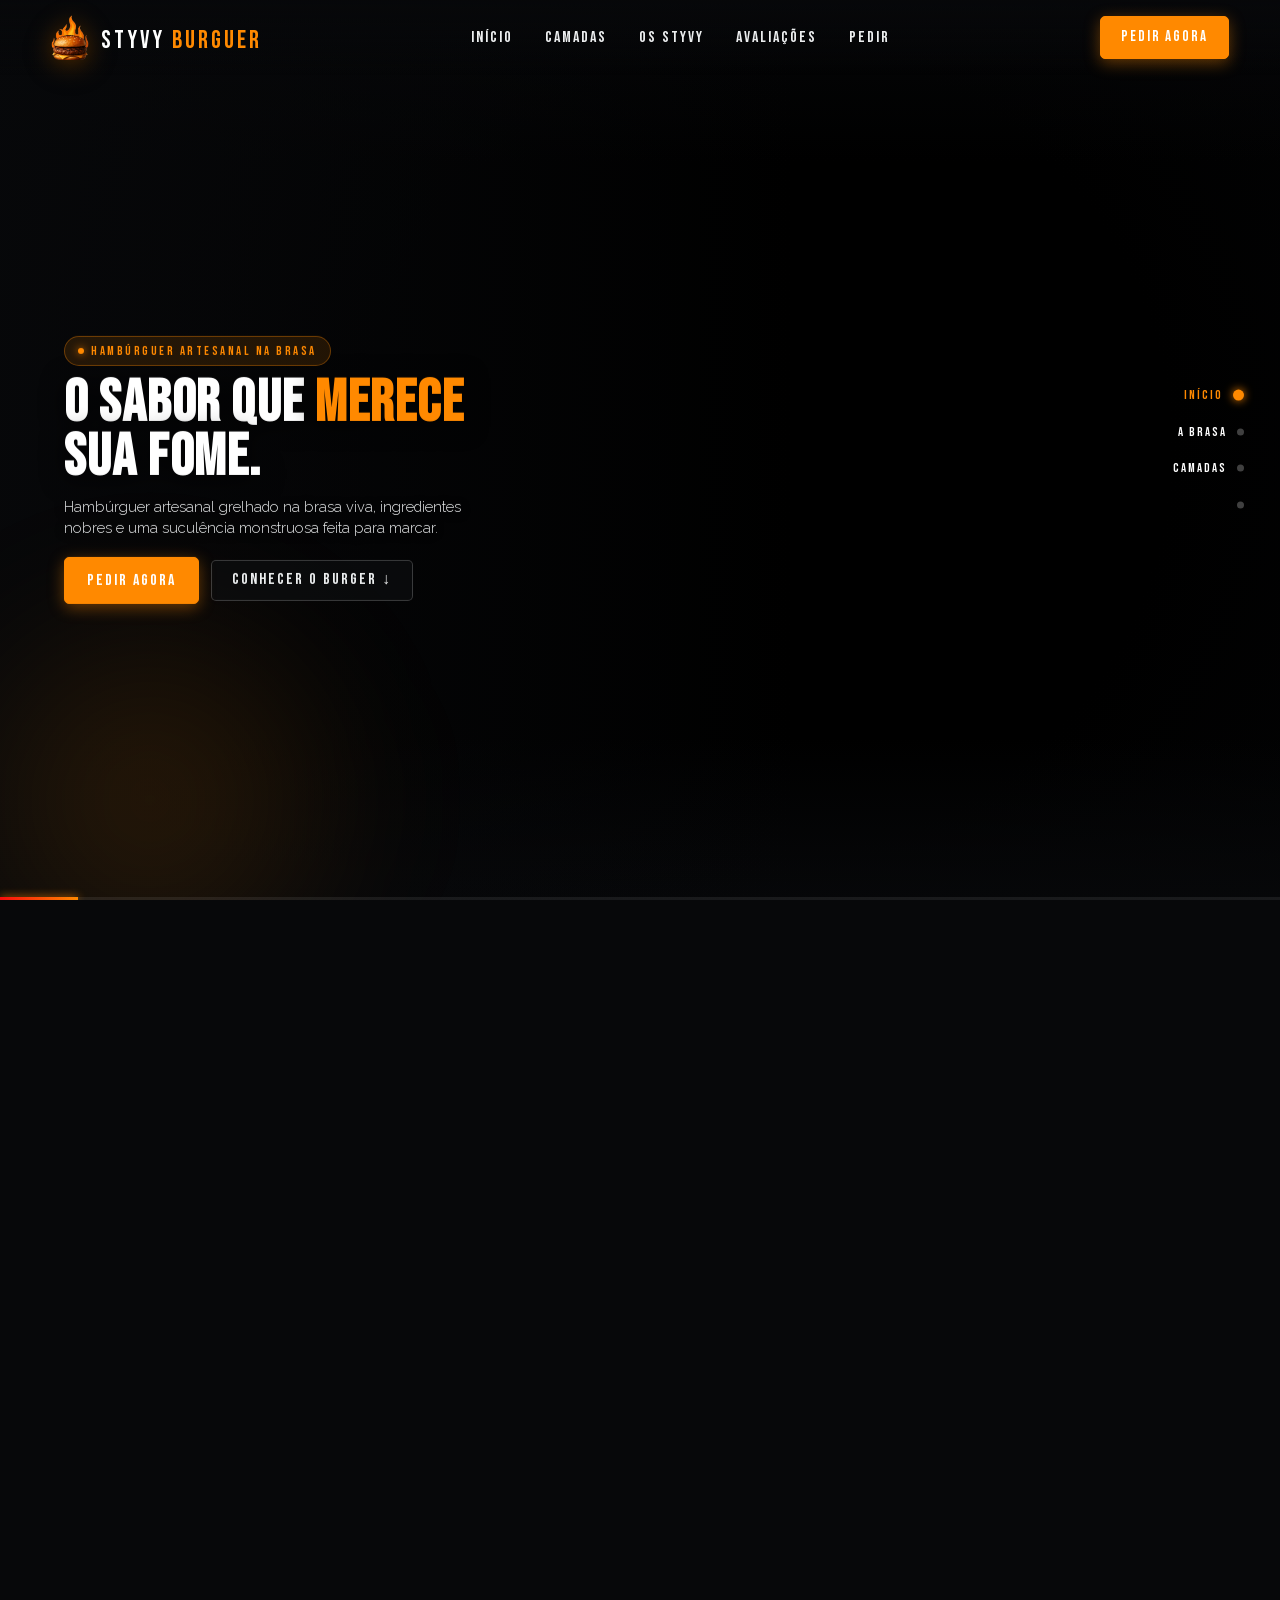
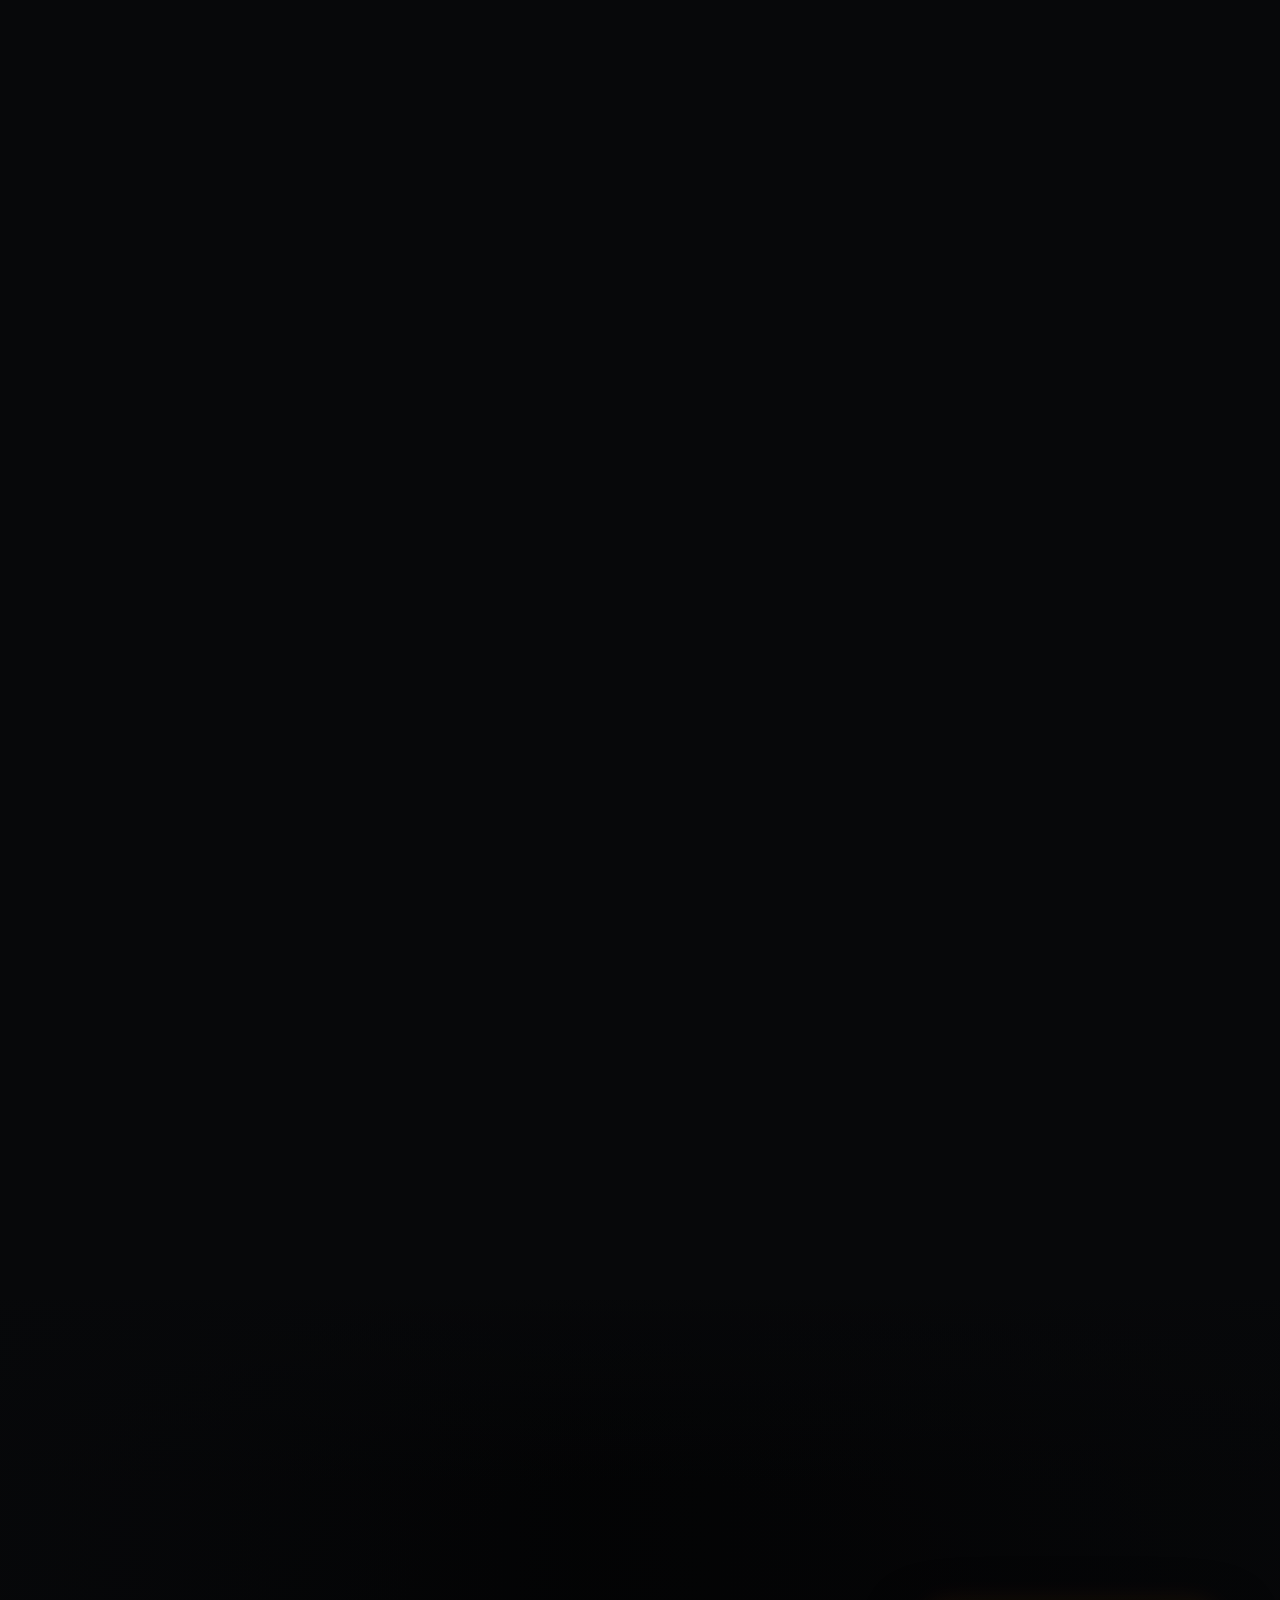
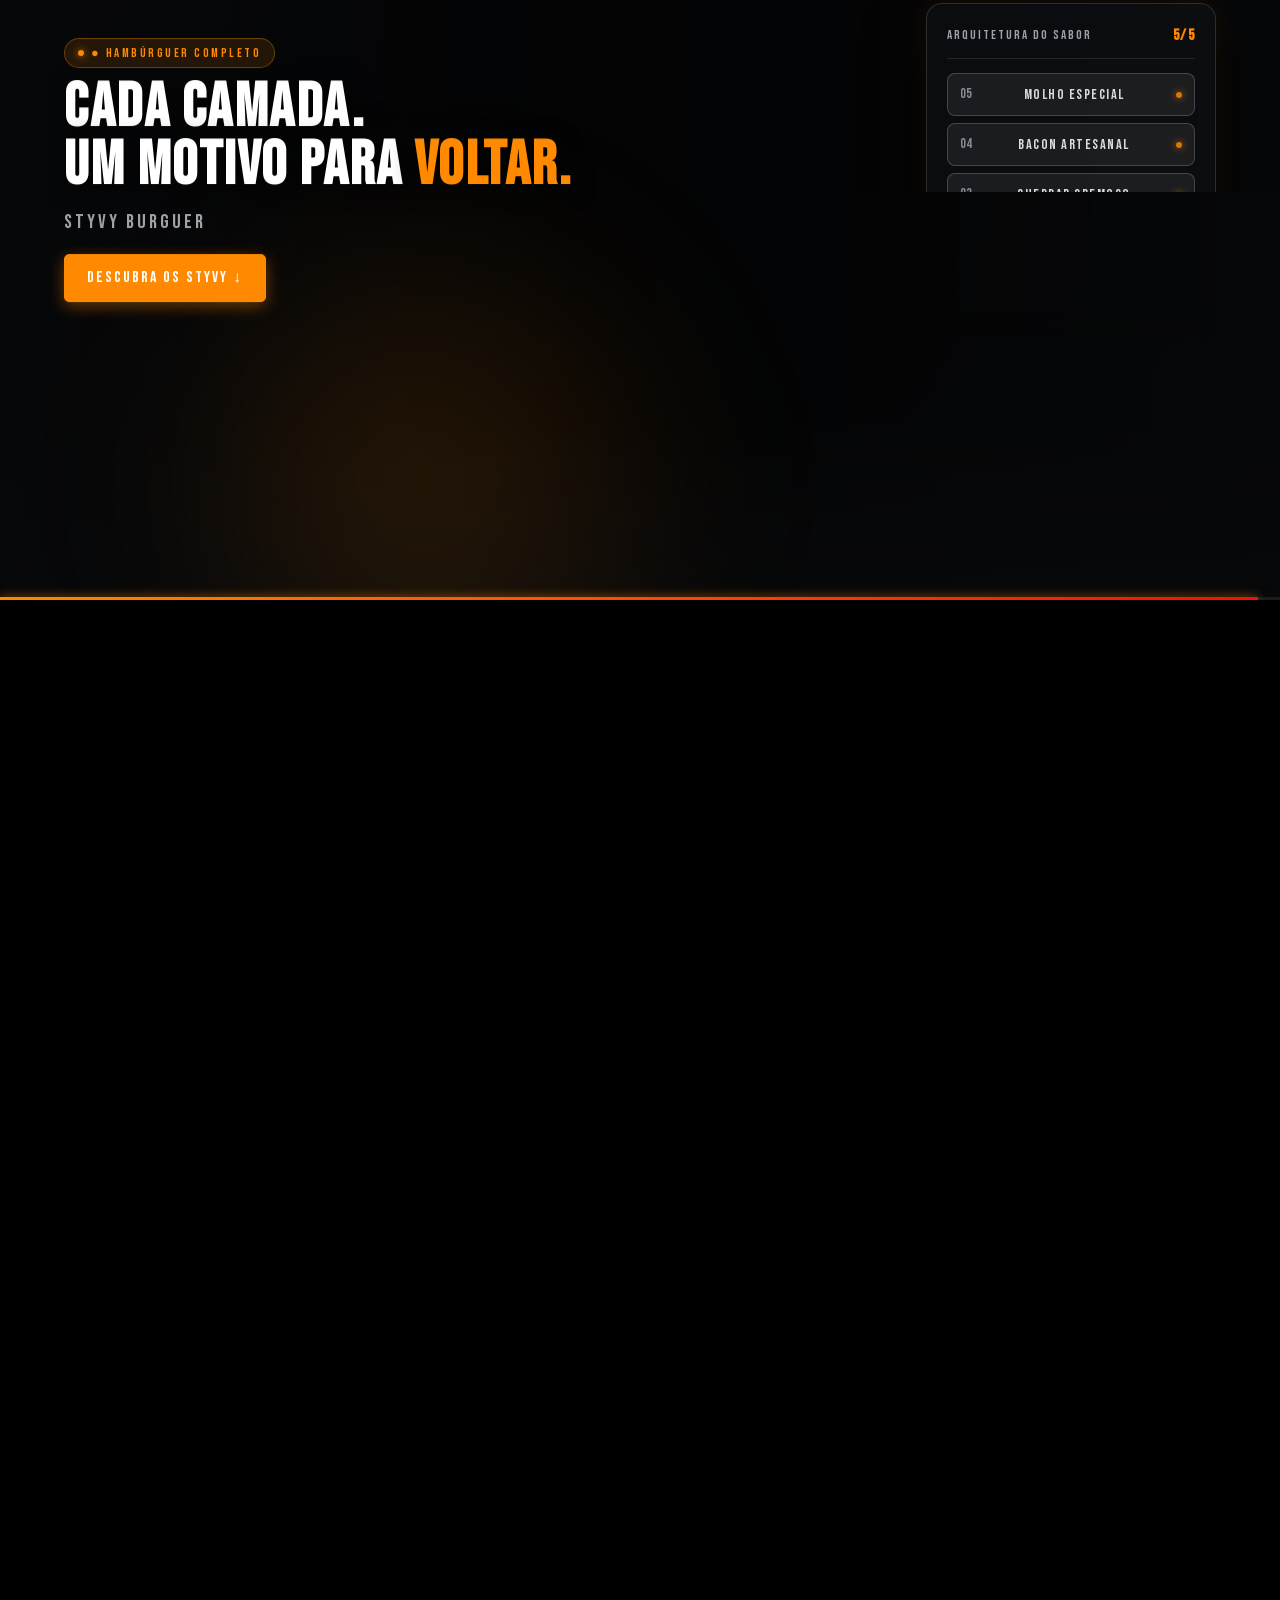
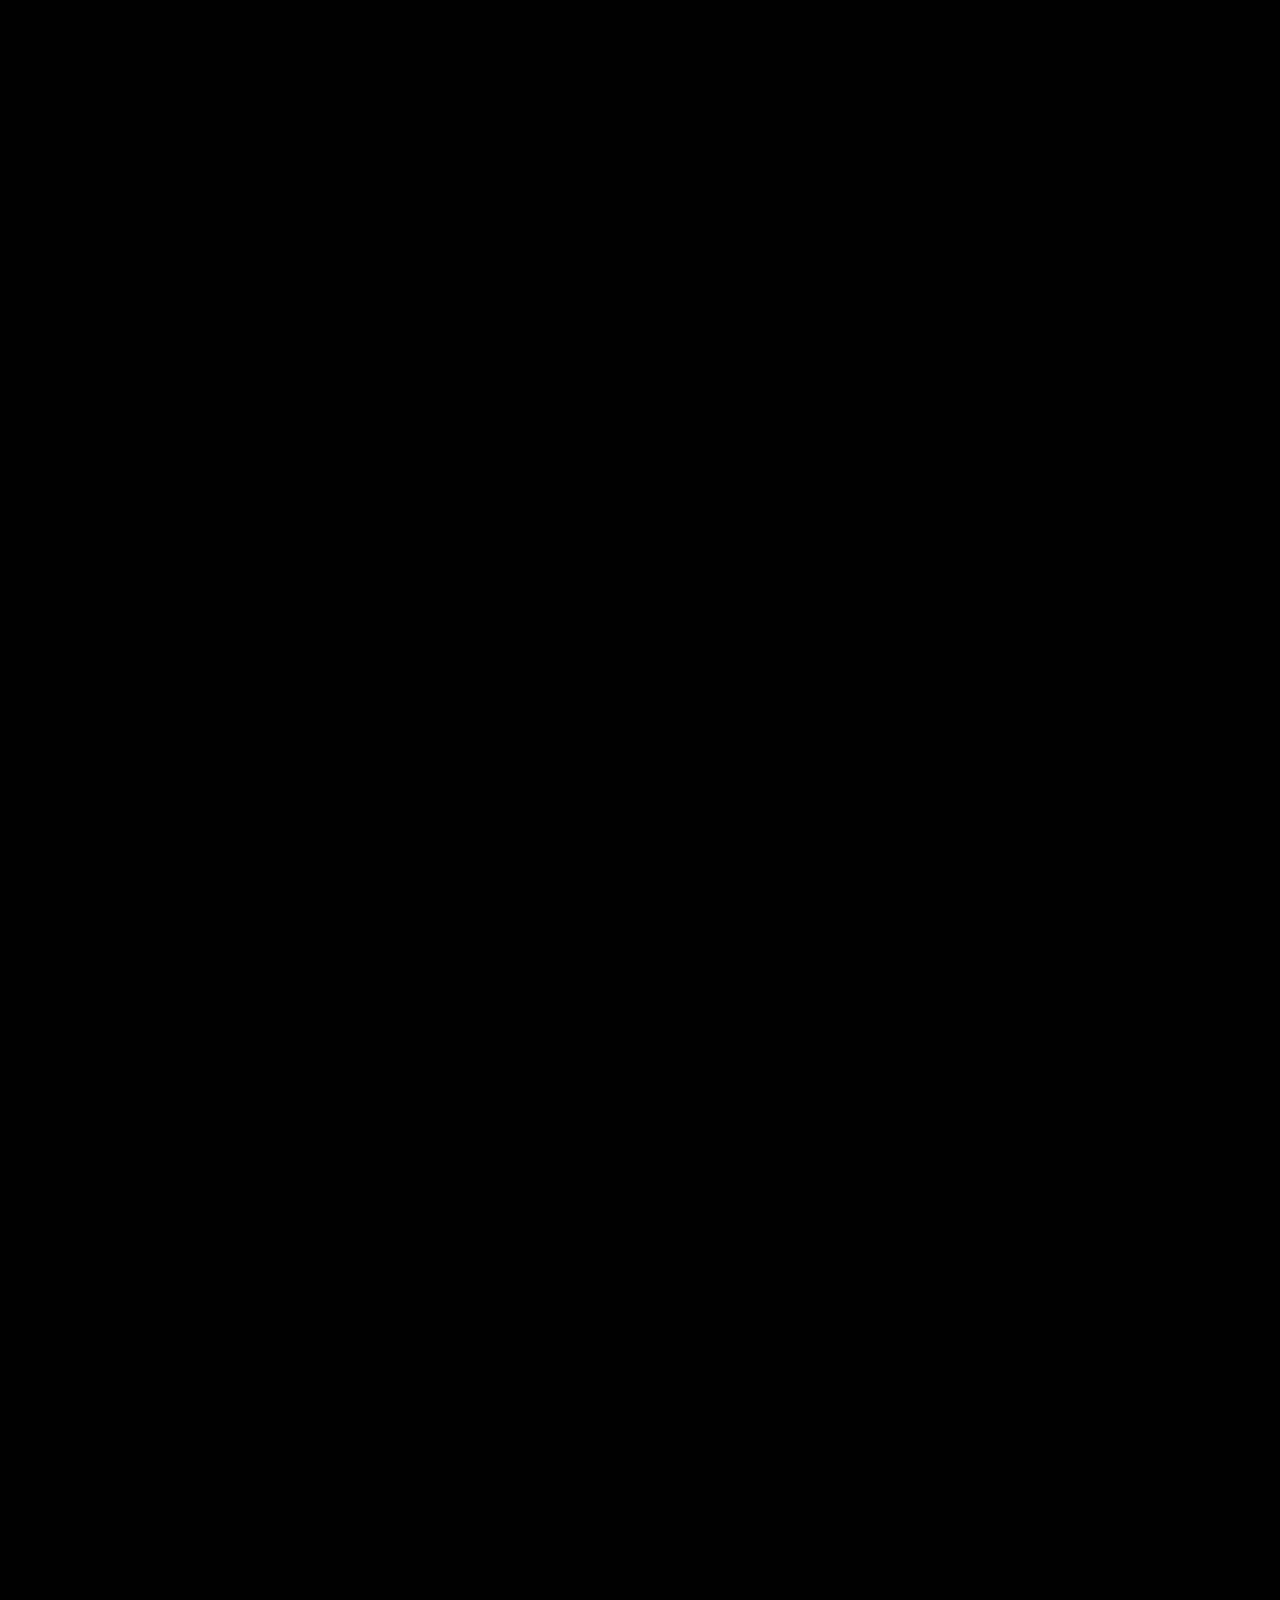
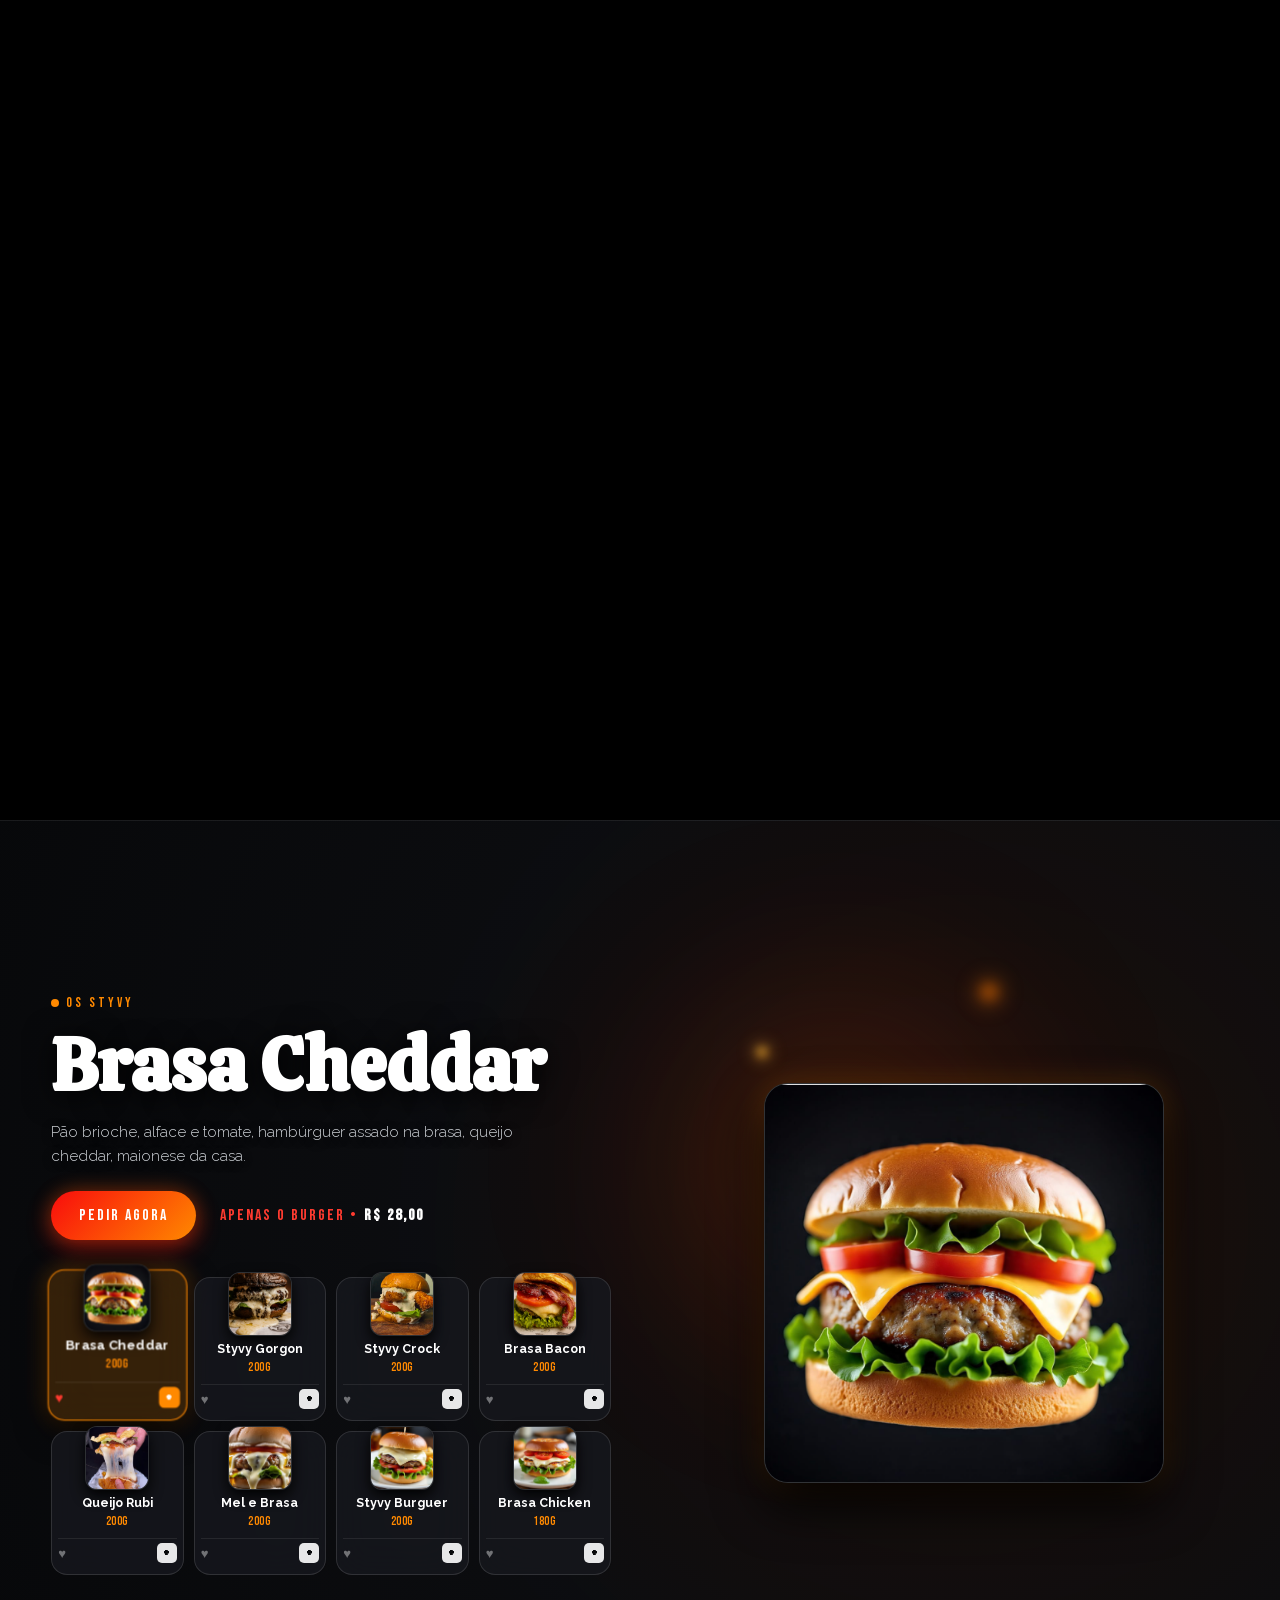
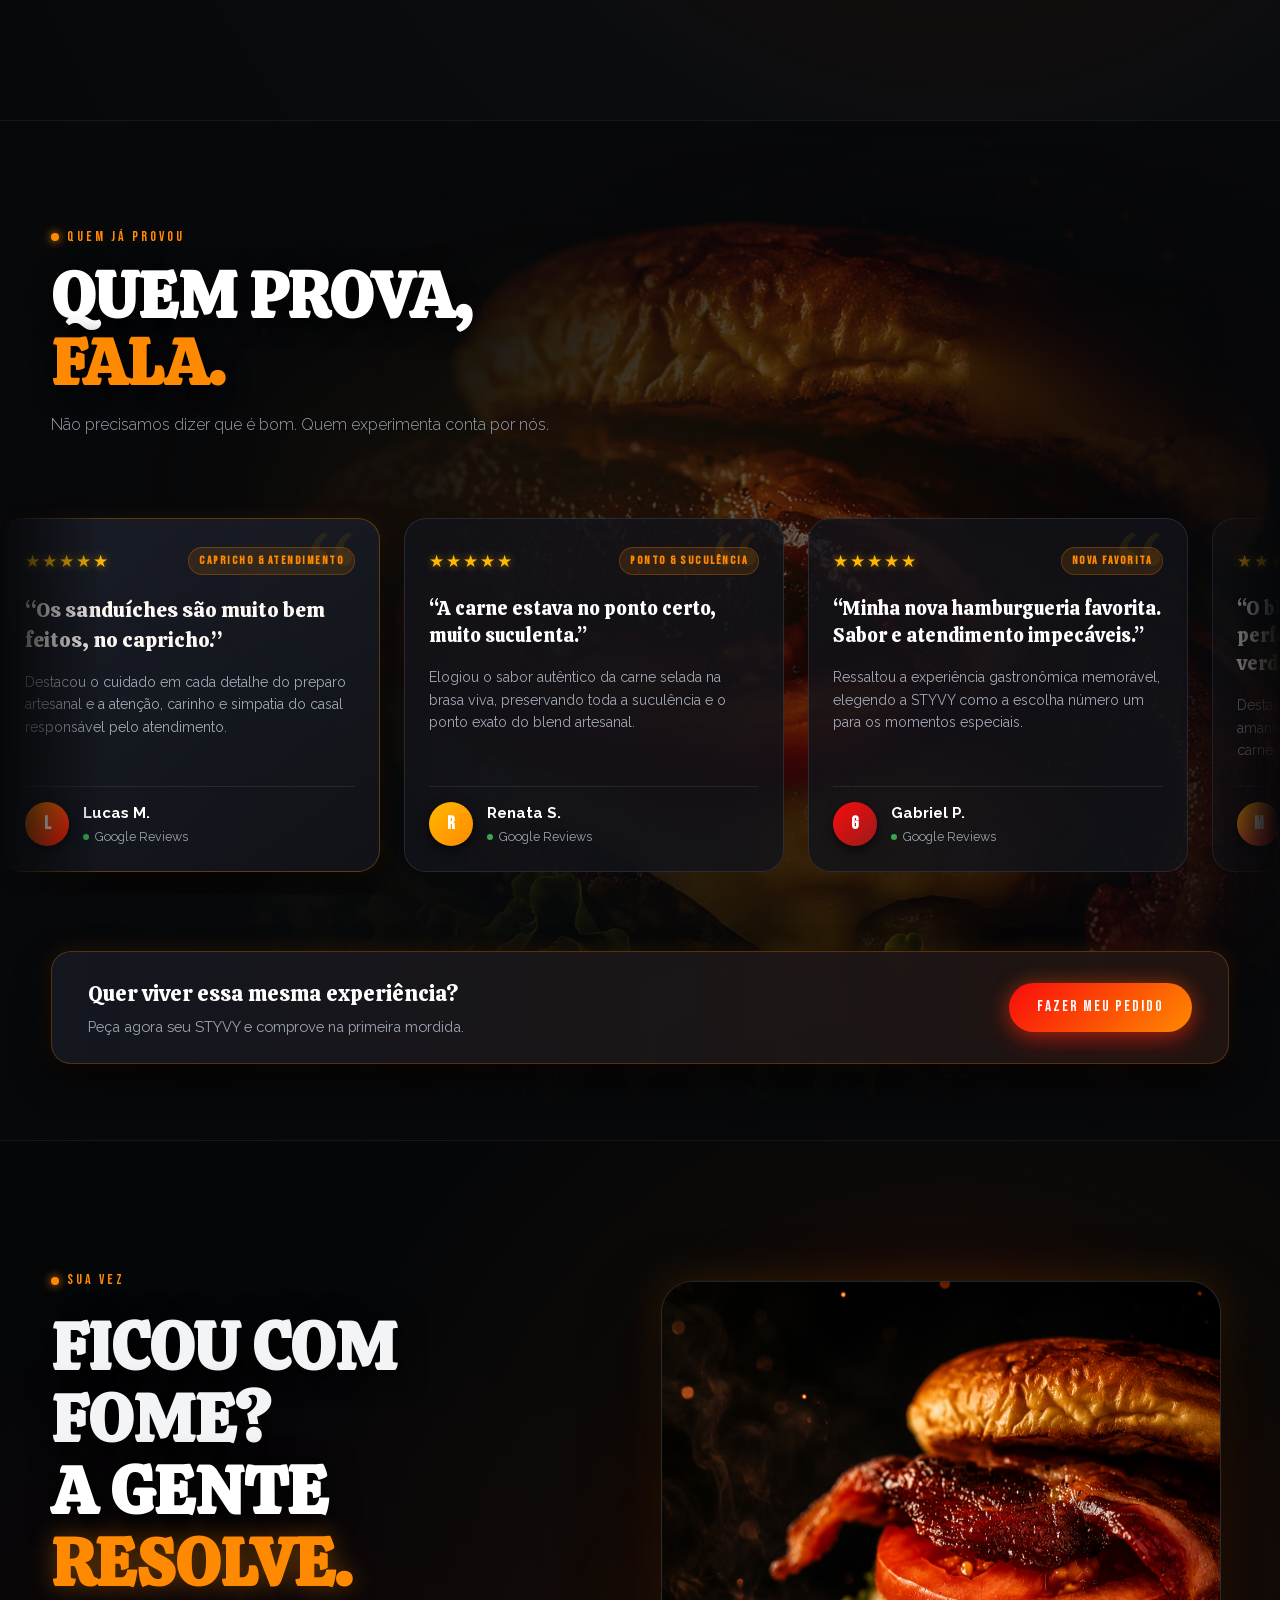
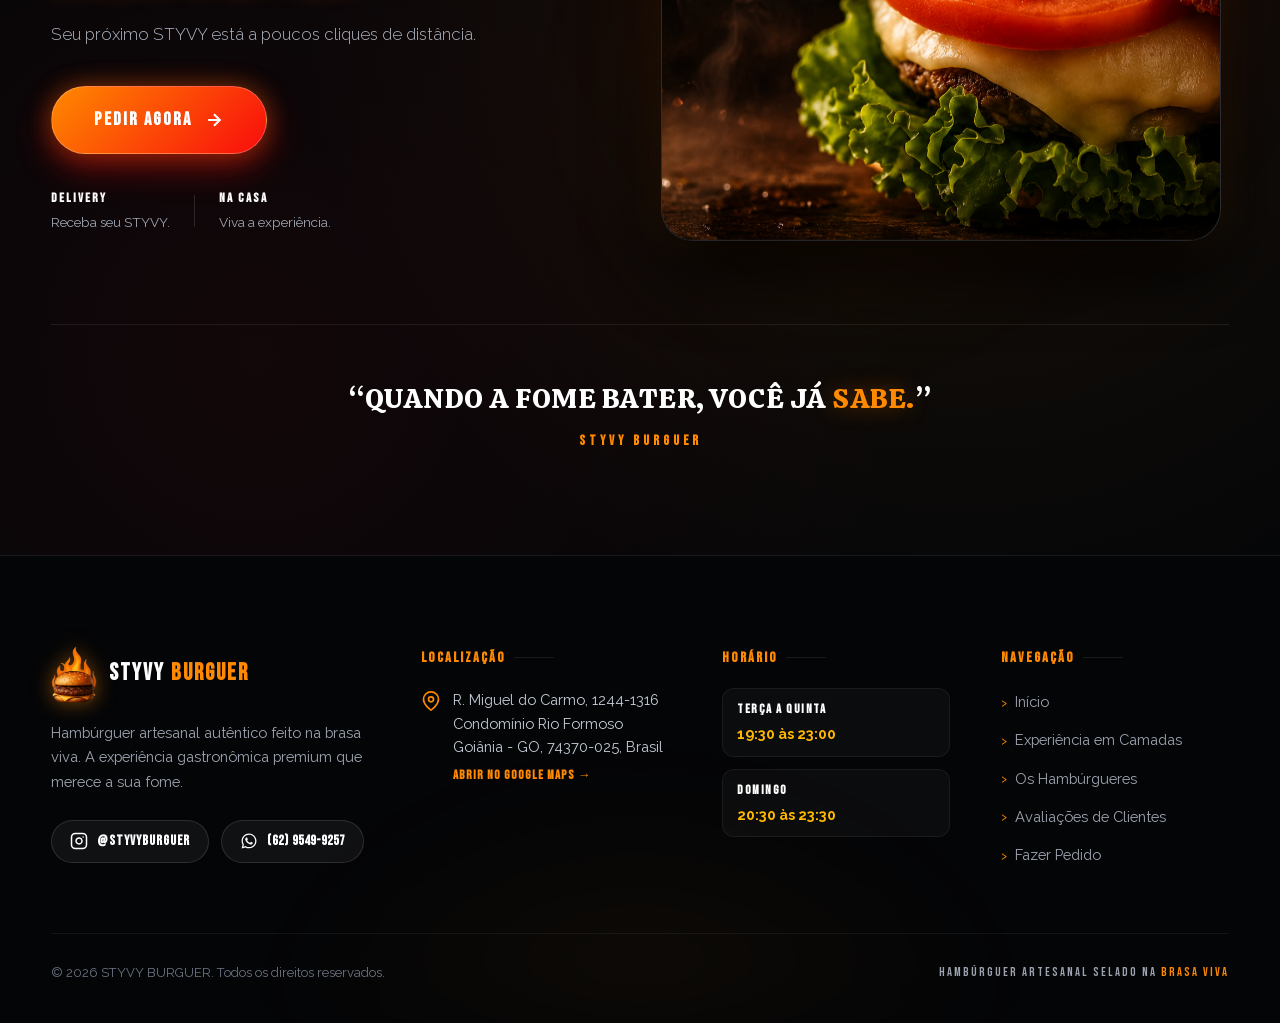
==== index.html @ 6aa90b59 "finalizado" ====
<!DOCTYPE html>
<html lang="pt-BR">
<head>
  <meta charset="utf-8"/>
  <meta content="width=device-width, initial-scale=1.0, maximum-scale=5.0" name="viewport"/>
  <title>STYVY BURGUER — O Sabor que Merece sua Fome</title>
  <meta content="Hambúrguer artesanal feito na brasa viva. 100% carne nobre, queijo fundido, bacon crocante e pão brioche selado." name="description"/>
  <link rel="icon" type="image/png" href="assets/46038296432225d7_cropped-cropped-Favicon-1-32x3.png" sizes="32x32"/>
  <link rel="icon" type="image/png" href="assets/880893983299355c_cropped-cropped-Favicon-1-192x.png" sizes="192x192"/>

  <!-- ========================================================================= -->
  <!-- DESIGN TOKENS & TYPOGRAPHY ASSETS                                         -->
  <!-- ========================================================================= -->
  <link href="assets/0e7ea3b14a663991_css.css" id="ao_optimized_gfonts" media="all" rel="stylesheet"/>
  <link href="assets/1be8d1e038a6ab2d_autoptimize_d6f2c4441d34016e86.css" media="all" rel="stylesheet"/>
  <link href="assets/fd51497ce49b75cb_autoptimize_single_7c5d5641bb2.css" id="94-css" media="all" rel="stylesheet" type="text/css"/>
  <link href="assets/af124fe426c1906b_autoptimize_single_496cdb91eaf.css" id="oxygen-cache-297-css" media="all" rel="stylesheet"/>
  <link href="assets/d1dac701b3ec8e87_autoptimize_single_224ac597e66.css" id="oxygen-cache-802-css" media="all" rel="stylesheet"/>
  <link href="assets/62c361088d18f169_autoptimize_single_ec57f9bc47d.css" id="oxygen-universal-styles-css" media="all" rel="stylesheet"/>
  <link href="assets/5fbaeb9f8e25d7e0_animate.min.css" rel="stylesheet"/>

  <!-- jQuery -->
  <script src="assets/cb6f2d32c49d1c2b_jquery.min.js"></script>

  <style>
    /* ========================================================================= */
    /* 1. DESIGN SYSTEM & TOKENS                                                 */
    /* ========================================================================= */
    :root {
      --color-primary: #ff8900;
      --color-primary-rgb: 255, 137, 0;
      --color-accent-sweep: #f90c0c;
      --color-bg-dark: #07080a;
      --color-surface-glass: rgba(14, 15, 18, 0.78);
      --color-border-glass: rgba(255, 255, 255, 0.14);
      --color-text-white: #ffffff;
      --color-text-ash: #eceeef;
      --color-text-muted: #a1a1aa;

      --font-display: 'Bebas Neue', 'Impact', sans-serif;
      --font-artisanal: 'Calistoga', serif;
      --font-body: 'Raleway', sans-serif;

      --ease-cinematic: cubic-bezier(0.16, 1, 0.3, 1);
      --ease-smooth: cubic-bezier(0.4, 0, 0.2, 1);
      --ease-sweep: cubic-bezier(0.77, 0, 0.175, 1);

      --hero-scroll-length: 500vh; /* Altura ideal para sensação analógica de alta precisão */
    }

    *, *::before, *::after {
      box-sizing: border-box;
      margin: 0;
      padding: 0;
    }

    html {
      width: 100%;
      height: auto;
      min-height: 100%;
      background-color: var(--color-bg-dark);
      scroll-behavior: auto !important;
    }

    body {
      width: 100%;
      height: auto;
      min-height: 100%;
      background-color: var(--color-bg-dark);
      color: var(--color-text-white);
      font-family: var(--font-body);
      overflow-x: hidden;
      overflow-y: visible;
      position: relative;
      -webkit-font-smoothing: antialiased;
      -moz-osx-font-smoothing: grayscale;
    }

    /* Scrollbar */
    ::-webkit-scrollbar {
      width: 6px;
    }
    ::-webkit-scrollbar-track {
      background: #07080a;
    }
    ::-webkit-scrollbar-thumb {
      background: var(--color-primary);
      border-radius: 3px;
    }

    /* ========================================================================= */
    /* 2. HEADER TRANSPARENTE ULTRA REFINADO                                     */
    /* ========================================================================= */
    .hero-header {
      position: fixed;
      top: 0;
      left: 0;
      width: 100%;
      height: 75px;
      z-index: 100;
      display: flex;
      align-items: center;
      justify-content: space-between;
      padding: 0 clamp(1.25rem, 4vw, 3.5rem);
      background: linear-gradient(180deg, rgba(7, 8, 10, 0.9) 0%, rgba(7, 8, 10, 0.4) 65%, transparent 100%);
      pointer-events: auto;
      transition: background 0.3s ease;
    }

    .hero-brand {
      display: inline-flex;
      align-items: center;
      gap: 12px;
      text-decoration: none;
    }

    .hero-brand img {
      height: 46px;
      width: auto;
      object-fit: contain;
      filter: drop-shadow(0 2px 12px rgba(255, 137, 0, 0.35)) drop-shadow(0 2px 8px rgba(0,0,0,0.9));
      transition: transform 0.25s ease;
    }

    .hero-brand:hover img {
      transform: scale(1.06);
    }

    .hero-brand-name {
      display: inline-block;
      font-family: var(--font-display);
      font-size: 1.55rem;
      letter-spacing: 3px;
      color: #ffffff;
      line-height: 1;
      transform: translateY(4px); /* Alinhamento óptico perfeito com o centro do hambúrguer */
    }

    .hero-brand-name span {
      color: var(--color-primary);
    }

    .hero-header-nav {
      display: flex;
      align-items: center;
      gap: 2rem;
      list-style: none;
    }

    .hero-header-link {
      font-family: var(--font-display);
      font-size: 1rem;
      letter-spacing: 2px;
      color: var(--color-text-ash);
      text-decoration: none;
      transition: color 0.2s ease;
      cursor: pointer;
    }

    .hero-header-link:hover {
      color: var(--color-primary);
    }

    /* ========================================================================= */
    /* 3. BOTÕES CANÔNICOS DO DESIGN SYSTEM                                      */
    /* ========================================================================= */
    .btn-sweep {
      position: relative;
      display: inline-flex;
      align-items: center;
      justify-content: center;
      padding: 10px 22px;
      background-color: var(--color-primary);
      color: #ffffff;
      font-family: var(--font-display);
      font-size: 1rem;
      letter-spacing: 2px;
      text-transform: uppercase;
      text-decoration: none;
      border-radius: 5px;
      overflow: hidden;
      cursor: pointer;
      border: 1px solid var(--color-primary);
      box-shadow: 0 4px 16px rgba(255, 137, 0, 0.4);
      transition: transform 0.25s var(--ease-smooth), box-shadow 0.25s var(--ease-smooth);
      z-index: 1;
    }

    .btn-sweep::before {
      content: '';
      position: absolute;
      top: 0;
      left: 0;
      width: 100%;
      height: 100%;
      background-color: var(--color-accent-sweep);
      transform: scaleX(0);
      transform-origin: left;
      transition: transform 0.35s var(--ease-sweep);
      z-index: -1;
    }

    .btn-sweep:hover {
      transform: translateY(-2px);
      box-shadow: 0 8px 25px rgba(249, 12, 12, 0.55);
      border-color: var(--color-accent-sweep);
      color: #fff;
    }

    .btn-sweep:hover::before {
      transform: scaleX(1);
    }

    .btn-ghost {
      display: inline-flex;
      align-items: center;
      justify-content: center;
      padding: 10px 20px;
      background: rgba(14, 15, 18, 0.6);
      color: var(--color-text-ash);
      font-family: var(--font-display);
      font-size: 1rem;
      letter-spacing: 2px;
      text-transform: uppercase;
      text-decoration: none;
      border-radius: 5px;
      border: 1px solid rgba(255, 255, 255, 0.2);
      backdrop-filter: blur(10px);
      -webkit-backdrop-filter: blur(10px);
      transition: all 0.25s var(--ease-smooth);
      cursor: pointer;
    }

    .btn-ghost:hover {
      background: rgba(255, 137, 0, 0.18);
      color: var(--color-primary);
      border-color: var(--color-primary);
      transform: translateY(-2px);
      box-shadow: 0 6px 20px rgba(255, 137, 0, 0.25);
    }

    /* ========================================================================= */
    /* 4. SCROLL CONTAINER & CANVAS/VÍDEO ENGINE (100% FULLSCREEN)               */
    /* ========================================================================= */
    .hero-container {
      position: relative;
      width: 100%;
      height: var(--hero-scroll-length);
      min-height: var(--hero-scroll-length);
      background-color: var(--color-bg-dark);
      display: block;
    }

    .hero-viewport {
      position: sticky;
      position: -webkit-sticky;
      top: 0;
      left: 0;
      width: 100vw;
      height: 100vh;
      height: 100dvh;
      overflow: hidden;
      background-color: #000000;
      z-index: 10;
    }

    /* VÍDEO E CANVAS DE ALTA PERFORMANCE */
    .hero-media-box {
      position: absolute;
      top: 0;
      left: 0;
      width: 100%;
      height: 100%;
      z-index: 1;
      overflow: hidden;
    }

    .hero-canvas {
      position: absolute;
      top: 0;
      left: 0;
      width: 100%;
      height: 100%;
      object-fit: cover;
      display: block;
      will-change: transform;
      filter: contrast(1.05) brightness(0.98) saturate(1.1);
    }

    /* Vídeo oculto usado como buffer do decodificador */
    .hero-video-element {
      position: absolute;
      top: 0;
      left: 0;
      width: 100%;
      height: 100%;
      object-fit: cover;
      opacity: 0;
      pointer-events: none;
      visibility: hidden;
    }

    /* MÁSCARAS CINEMATOGRÁFICAS SUAVES */
    .hero-vignette {
      position: absolute;
      inset: 0;
      z-index: 2;
      pointer-events: none;
      background:
        linear-gradient(90deg, rgba(7, 8, 10, 0.88) 0%, rgba(7, 8, 10, 0.42) 36%, transparent 62%),
        linear-gradient(180deg, rgba(7, 8, 10, 0.72) 0%, transparent 18%, transparent 82%, rgba(7, 8, 10, 0.88) 100%),
        radial-gradient(circle at 60% 50%, transparent 45%, rgba(7, 8, 10, 0.55) 100%);
    }

    .hero-fire-glow {
      position: absolute;
      width: 500px;
      height: 500px;
      bottom: -150px;
      left: -100px;
      background: radial-gradient(circle, rgba(255, 137, 0, 0.15) 0%, transparent 70%);
      filter: blur(60px);
      z-index: 2;
      pointer-events: none;
    }

    /* ========================================================================= */
    /* 5. FASES DE STORYTELLING POSICIONADAS LATERALMENTE                        */
    /* ========================================================================= */
    .hero-content-layer {
      position: absolute;
      top: 75px;
      bottom: 35px;
      left: 0;
      right: 0;
      z-index: 10;
      display: flex;
      align-items: center;
      padding: 0 clamp(1.5rem, 5vw, 5rem);
      pointer-events: none;
    }

    .story-phase {
      position: absolute;
      max-width: 500px;
      opacity: 0;
      visibility: hidden;
      transform: translateY(20px) scale(0.98);
      transition: opacity 0.4s var(--ease-cinematic), transform 0.4s var(--ease-cinematic), visibility 0.4s;
      pointer-events: none;
      will-change: opacity, transform;
    }

    .story-phase.active {
      opacity: 1;
      visibility: visible;
      transform: translateY(0) scale(1);
      pointer-events: auto;
    }

    /* FASE 1: ABERTURA */
    .phase-intro {
      left: clamp(1.5rem, 5vw, 5rem);
      top: 50%;
      transform: translateY(calc(-50% + 15px));
    }

    .phase-intro.active {
      transform: translateY(-50%);
    }

    .eyebrow-pill {
      display: inline-flex;
      align-items: center;
      gap: 7px;
      font-family: var(--font-display);
      font-size: clamp(0.72rem, 1vw, 0.88rem);
      letter-spacing: 2.5px;
      color: var(--color-primary);
      text-transform: uppercase;
      background: rgba(255, 137, 0, 0.12);
      border: 1px solid rgba(255, 137, 0, 0.35);
      padding: 4px 13px;
      border-radius: 50px;
      margin-bottom: 0.65rem;
      backdrop-filter: blur(8px);
    }

    .eyebrow-pill::before {
      content: '';
      width: 6px;
      height: 6px;
      background: var(--color-primary);
      border-radius: 50%;
      box-shadow: 0 0 8px var(--color-primary);
    }

    .hero-headline {
      font-family: var(--font-display);
      font-size: clamp(2.4rem, 4.6vw, 4.4rem);
      font-weight: 900;
      line-height: 0.92;
      letter-spacing: 1.5px;
      color: #ffffff;
      margin-bottom: 0.65rem;
      text-transform: uppercase;
      text-shadow: 0 4px 25px rgba(0, 0, 0, 0.9);
    }

    .hero-headline .highlight {
      color: var(--color-primary);
    }

    .hero-subheadline {
      font-family: var(--font-body);
      font-size: clamp(0.85rem, 1.15vw, 1rem);
      font-weight: 300;
      line-height: 1.45;
      color: var(--color-text-ash);
      margin-bottom: 1.15rem;
      text-shadow: 0 2px 10px rgba(0,0,0,0.8);
      max-width: 420px;
    }

    .hero-actions {
      display: flex;
      align-items: center;
      gap: 0.75rem;
      flex-wrap: wrap;
    }

    /* CARDS EM VIDRO FOSCO */
    .glass-card {
      background: var(--color-surface-glass);
      border: 1px solid var(--color-border-glass);
      border-radius: 12px;
      padding: clamp(1.2rem, 2.2vw, 1.85rem);
      backdrop-filter: blur(18px);
      -webkit-backdrop-filter: blur(18px);
      box-shadow: 0 20px 45px rgba(0, 0, 0, 0.7);
    }

    .card-title {
      font-family: var(--font-display);
      font-size: clamp(1.75rem, 3.4vw, 2.75rem);
      line-height: 1.02;
      color: #ffffff;
      margin-bottom: 0.5rem;
      text-transform: uppercase;
    }

    .card-title span {
      color: var(--color-primary);
    }

    .card-desc {
      font-family: var(--font-body);
      font-size: 0.9rem;
      line-height: 1.45;
      color: var(--color-text-muted);
      margin-bottom: 1rem;
    }

    .card-badges {
      display: flex;
      flex-wrap: wrap;
      gap: 0.45rem;
    }

    .card-badge {
      font-family: var(--font-display);
      font-size: 0.8rem;
      letter-spacing: 1.5px;
      color: #ffffff;
      background: rgba(255, 255, 255, 0.08);
      border: 1px solid rgba(255, 255, 255, 0.15);
      padding: 4px 10px;
      border-radius: 4px;
      text-transform: uppercase;
    }

    /* FASE 2 */
    .phase-blend {
      left: clamp(1.5rem, 5vw, 5rem);
      top: 50%;
      transform: translateY(calc(-50% + 15px));
    }
    .phase-blend.active {
      transform: translateY(-50%);
    }
    .phase-blend .glass-card {
      border-left: 4px solid var(--color-primary);
    }

    /* FASE 3 */
    .phase-cheese {
      right: clamp(1.5rem, 5vw, 5rem);
      top: 50%;
      transform: translateY(calc(-50% + 15px));
    }
    .phase-cheese.active {
      transform: translateY(-50%);
    }
    .phase-cheese .glass-card {
      border-right: 4px solid var(--color-primary);
    }

    /* FASE 4 */
    .phase-climax {
      left: clamp(1.5rem, 5vw, 5rem);
      top: 50%;
      transform: translateY(calc(-50% + 15px));
    }
    .phase-climax.active {
      transform: translateY(-50%);
    }
    .phase-climax .glass-card {
      border: 1px solid rgba(255, 137, 0, 0.4);
      box-shadow: 0 20px 50px rgba(0, 0, 0, 0.85), 0 0 20px rgba(255, 137, 0, 0.15);
    }

    /* ========================================================================= */
    /* 6. HUD DE CONTROLE & SCROLL INDICATOR                                     */
    /* ========================================================================= */
    .scroll-prompt {
      position: absolute;
      bottom: 2rem;
      left: 50%;
      transform: translateX(-50%);
      z-index: 20;
      display: flex;
      flex-direction: column;
      align-items: center;
      gap: 6px;
      cursor: pointer;
      opacity: 1;
      transition: opacity 0.35s ease, transform 0.35s ease;
    }

    .scroll-prompt.fade-out {
      opacity: 0;
      transform: translate(-50%, 15px);
      pointer-events: none;
    }

    .mouse-frame {
      width: 22px;
      height: 36px;
      border: 2px solid var(--color-primary);
      border-radius: 11px;
      position: relative;
      display: flex;
      justify-content: center;
    }

    .mouse-dot {
      width: 4px;
      height: 7px;
      background-color: var(--color-primary);
      border-radius: 2px;
      position: absolute;
      top: 5px;
      animation: mouseScroll 1.5s infinite ease-in-out;
    }

    @keyframes mouseScroll {
      0% { transform: translateY(0); opacity: 1; }
      100% { transform: translateY(13px); opacity: 0; }
    }

    .scroll-label {
      font-family: var(--font-display);
      font-size: 0.8rem;
      letter-spacing: 2.5px;
      color: var(--color-text-ash);
      text-transform: uppercase;
    }

    /* TIMELINE LATERAL HUD */
    .hero-timeline {
      position: absolute;
      right: clamp(1rem, 2.5vw, 2.5rem);
      top: 50%;
      transform: translateY(-50%);
      z-index: 20;
      display: flex;
      flex-direction: column;
      gap: 14px;
      align-items: flex-end;
    }

    .timeline-item {
      display: flex;
      align-items: center;
      gap: 10px;
      background: none;
      border: none;
      cursor: pointer;
      padding: 4px;
    }

    .timeline-text {
      font-family: var(--font-display);
      font-size: 0.8rem;
      letter-spacing: 2px;
      color: #fff;
      text-transform: uppercase;
      opacity: 0;
      transform: translateX(10px);
      transition: all 0.25s ease;
      white-space: nowrap;
      pointer-events: none;
    }

    .timeline-bullet {
      width: 7px;
      height: 7px;
      border-radius: 50%;
      background: rgba(255, 255, 255, 0.25);
      transition: all 0.3s var(--ease-cinematic);
    }

    .timeline-item:hover .timeline-text,
    .timeline-item.active .timeline-text {
      opacity: 1;
      transform: translateX(0);
    }

    .timeline-item.active .timeline-bullet {
      width: 11px;
      height: 11px;
      background: var(--color-primary);
      box-shadow: 0 0 10px var(--color-primary);
    }

    .timeline-item.active .timeline-text {
      color: var(--color-primary);
    }

    /* BARRA DE PROGRESSO */
    .hero-progress-line {
      position: absolute;
      bottom: 0;
      left: 0;
      width: 100%;
      height: 3px;
      background: rgba(255, 255, 255, 0.08);
      z-index: 30;
    }

    .hero-progress-bar {
      height: 100%;
      width: 0%;
      background: linear-gradient(90deg, var(--color-accent-sweep), var(--color-primary));
      box-shadow: 0 0 8px var(--color-primary);
    }

    /* ========================================================================= */
    /* 7. PRELOADER                                                              */
    /* ========================================================================= */
    .hero-loader {
      position: fixed;
      inset: 0;
      background: #07080a;
      z-index: 9999;
      display: flex;
      flex-direction: column;
      align-items: center;
      justify-content: center;
      gap: 1.25rem;
      transition: opacity 0.4s ease, visibility 0.4s;
    }

    .hero-loader.hidden {
      opacity: 0;
      visibility: hidden;
      pointer-events: none;
    }

    .loader-ring {
      width: 46px;
      height: 46px;
      border: 3px solid rgba(255, 137, 0, 0.2);
      border-top-color: var(--color-primary);
      border-radius: 50%;
      animation: spinRing 0.8s linear infinite;
    }

    @keyframes spinRing {
      to { transform: rotate(360deg); }
    }

    .loader-title {
      font-family: var(--font-display);
      font-size: 1.15rem;
      letter-spacing: 3px;
      color: var(--color-primary);
      text-transform: uppercase;
    }

    /* ========================================================================= */
    /* 8. RESPONSIVIDADE                                                         */
    /* ========================================================================= */
    @media (max-width: 992px) {
      .hero-header-nav, .hero-timeline {
        display: none;
      }
      .hero-content-layer {
        top: 85px;
      }
      .phase-intro, .phase-blend, .phase-cheese, .phase-climax {
        left: 1.25rem;
        right: 1.25rem;
        max-width: 100%;
        top: 54%;
        margin-top: 15px;
      }
      .glass-card {
        padding: 1.5rem 1.25rem;
      }
      .hero-vignette {
        background:
          linear-gradient(180deg, rgba(7, 8, 10, 0.85) 0%, rgba(7, 8, 10, 0.35) 30%, rgba(7, 8, 10, 0.55) 70%, rgba(7, 8, 10, 0.92) 100%);
      }
    }

    @media (max-width: 580px) {
      :root {
        --hero-scroll-length: 420vh;
      }
      .hero-header {
        height: 65px;
        padding: 0 1rem;
      }
      .hero-headline {
        font-size: 2.8rem;
        margin-bottom: 0.75rem;
      }
      .hero-subheadline {
        font-size: 0.95rem;
        margin-bottom: 1.5rem;
      }
      .btn-sweep, .btn-ghost {
        width: 100%;
        padding: 11px 20px;
        font-size: 1rem;
      }
      .hero-actions {
        flex-direction: column;
        width: 100%;
        gap: 0.75rem;
      }
      .scroll-prompt {
        bottom: 1.25rem;
      }
    }

    /* ========================================================================= */
    /* 7. SEGUNDA DOBRA: CAMADAS (EXPERIÊNCIA CINEMATOGRÁFICA DO PRODUTO)        */
    /* ========================================================================= */
    .camadas-section {
      position: relative;
      width: 100%;
      height: 480vh;
      min-height: 480vh;
      background-color: #000000;
      display: block;
    }

    .camadas-viewport {
      position: sticky;
      position: -webkit-sticky;
      top: 0;
      left: 0;
      width: 100vw;
      height: 100vh;
      height: 100dvh;
      overflow: hidden;
      background-color: #000000;
      z-index: 15;
    }

    .camadas-video-element {
      position: absolute;
      top: 0;
      left: 0;
      width: 100%;
      height: 100%;
      object-fit: cover;
      opacity: 1;
      pointer-events: none;
      filter: contrast(1.08) brightness(0.92) saturate(1.15);
      z-index: 1;
    }

    /* MÁSCARAS CINEMATOGRÁFICAS EQUILIBRADAS */
    .camadas-vignette {
      position: absolute;
      inset: 0;
      z-index: 2;
      pointer-events: none;
      background:
        linear-gradient(90deg, rgba(7, 8, 10, 0.88) 0%, rgba(7, 8, 10, 0.45) 45%, rgba(7, 8, 10, 0.7) 100%),
        linear-gradient(180deg, rgba(7, 8, 10, 0.75) 0%, transparent 20%, transparent 80%, rgba(7, 8, 10, 0.9) 100%),
        radial-gradient(circle at 50% 50%, transparent 35%, rgba(7, 8, 10, 0.5) 100%);
    }

    .camadas-fire-glow {
      position: absolute;
      width: 600px;
      height: 600px;
      bottom: -180px;
      left: 10%;
      background: radial-gradient(circle, rgba(255, 137, 0, 0.16) 0%, transparent 70%);
      filter: blur(80px);
      z-index: 2;
      pointer-events: none;
    }

    /* GRID & CAMADA DE CONTEÚDO */
    .camadas-content-layer {
      position: absolute;
      top: 75px;
      bottom: 35px;
      left: 0;
      right: 0;
      z-index: 10;
      display: flex;
      align-items: center;
      justify-content: space-between;
      padding: 0 clamp(1.5rem, 5vw, 5rem);
      gap: 2rem;
      pointer-events: none;
    }

    /* COLUNA NARRATIVA ESQUERDA */
    .camadas-narrative-box {
      position: relative;
      width: 100%;
      max-width: 520px;
      min-height: 340px;
      display: flex;
      align-items: center;
    }

    .camadas-phase {
      position: absolute;
      left: 0;
      top: 50%;
      transform: translateY(calc(-50% + 22px)) scale(0.97);
      opacity: 0;
      visibility: hidden;
      transition: opacity 0.45s var(--ease-cinematic), transform 0.45s var(--ease-cinematic), visibility 0.45s;
      pointer-events: none;
      width: 100%;
      will-change: opacity, transform;
    }

    .camadas-phase.active {
      opacity: 1;
      visibility: visible;
      transform: translateY(-50%) scale(1);
      pointer-events: auto;
    }

    .camadas-headline {
      font-family: var(--font-display);
      font-size: clamp(2.4rem, 4.8vw, 4.4rem);
      font-weight: 900;
      line-height: 0.94;
      letter-spacing: 1.5px;
      color: #ffffff;
      margin-bottom: 0.75rem;
      text-transform: uppercase;
      text-shadow: 0 4px 25px rgba(0, 0, 0, 0.9);
    }

    .camadas-headline-sub {
      display: block;
      color: #ffffff;
    }

    .camadas-headline .highlight {
      color: var(--color-primary);
    }

    .camadas-lead-desc {
      font-family: var(--font-body);
      font-size: clamp(0.92rem, 1.15vw, 1.05rem);
      font-weight: 300;
      line-height: 1.5;
      color: var(--color-text-ash);
      text-shadow: 0 2px 10px rgba(0,0,0,0.8);
      max-width: 460px;
    }

    /* CARD INDIVIDUAL DA CAMADA (MICROTIPOGRAFIA INTEGRADA) */
    .layer-num-badge {
      display: inline-flex;
      align-items: center;
      gap: 7px;
      font-family: var(--font-display);
      font-size: 0.85rem;
      letter-spacing: 2.5px;
      color: var(--color-primary);
      background: rgba(255, 137, 0, 0.12);
      border: 1px solid rgba(255, 137, 0, 0.35);
      padding: 4px 14px;
      border-radius: 50px;
      margin-bottom: 0.65rem;
      text-transform: uppercase;
      backdrop-filter: blur(8px);
    }

    .layer-title {
      font-family: var(--font-display);
      font-size: clamp(2.8rem, 5.6vw, 4.8rem);
      font-weight: 900;
      line-height: 0.92;
      letter-spacing: 2px;
      color: #ffffff;
      margin-bottom: 0.4rem;
      text-transform: uppercase;
      text-shadow: 0 4px 30px rgba(0, 0, 0, 0.95);
    }

    .layer-tagline {
      font-family: var(--font-display);
      font-size: clamp(1rem, 1.35vw, 1.25rem);
      letter-spacing: 2.5px;
      color: var(--color-primary);
      margin-bottom: 0.65rem;
      text-transform: uppercase;
    }

    .layer-desc {
      font-family: var(--font-body);
      font-size: clamp(0.92rem, 1.15vw, 1.05rem);
      font-weight: 300;
      line-height: 1.5;
      color: var(--color-text-ash);
      text-shadow: 0 2px 10px rgba(0,0,0,0.8);
      max-width: 440px;
    }

    .camadas-brand-tag {
      font-family: var(--font-display);
      font-size: 1.25rem;
      letter-spacing: 3px;
      color: var(--color-text-muted);
      margin-top: 0.5rem;
      text-transform: uppercase;
    }

    /* COLUNA DIREITA: ARQUITETURA VISUAL DAS CAMADAS */
    .camadas-stack-visual {
      position: relative;
      width: 290px;
      max-width: 320px;
      background: rgba(14, 15, 18, 0.82);
      border: 1px solid rgba(255, 255, 255, 0.14);
      border-radius: 16px;
      padding: 1.25rem;
      backdrop-filter: blur(20px);
      -webkit-backdrop-filter: blur(20px);
      box-shadow: 0 25px 60px rgba(0, 0, 0, 0.85), 0 0 30px rgba(255, 137, 0, 0.1);
      pointer-events: auto;
    }

    .stack-header {
      display: flex;
      align-items: center;
      justify-content: space-between;
      padding-bottom: 0.65rem;
      border-bottom: 1px solid rgba(255, 255, 255, 0.1);
    }

    .stack-title {
      font-family: var(--font-display);
      font-size: 0.82rem;
      letter-spacing: 2px;
      color: var(--color-text-muted);
      text-transform: uppercase;
    }

    .stack-progress-indicator {
      font-family: var(--font-display);
      font-size: 0.95rem;
      letter-spacing: 1.5px;
      color: var(--color-primary);
      font-weight: 700;
    }

    .stack-items-ladder {
      display: flex;
      flex-direction: column;
      gap: 7px;
      margin-top: 0.85rem;
    }

    .stack-slot {
      display: flex;
      align-items: center;
      justify-content: space-between;
      padding: 9px 12px;
      border-radius: 8px;
      background: rgba(255, 255, 255, 0.04);
      border: 1px solid rgba(255, 255, 255, 0.08);
      font-family: var(--font-display);
      transition: all 0.35s var(--ease-cinematic);
      opacity: 0.35;
      transform: translateY(8px);
      filter: blur(1.5px);
    }

    .stack-slot .slot-num {
      font-size: 0.85rem;
      letter-spacing: 1px;
      color: var(--color-text-muted);
    }

    .stack-slot .slot-name {
      font-size: 0.9rem;
      letter-spacing: 1.5px;
      color: #ffffff;
      text-transform: uppercase;
    }

    .stack-slot .slot-status {
      width: 6px;
      height: 6px;
      border-radius: 50%;
      background: rgba(255, 255, 255, 0.2);
      transition: all 0.3s ease;
    }

    /* Estado: Encaixado (Docked) */
    .stack-slot.docked {
      opacity: 0.85;
      transform: translateY(0);
      filter: blur(0);
      background: rgba(255, 255, 255, 0.08);
      border-color: rgba(255, 255, 255, 0.22);
    }

    .stack-slot.docked .slot-status {
      background: var(--color-primary);
      box-shadow: 0 0 8px var(--color-primary);
    }

    /* Estado: Foco Atual (Active) */
    .stack-slot.active {
      opacity: 1;
      transform: translateY(0) scale(1.04);
      filter: blur(0);
      background: rgba(255, 137, 0, 0.18);
      border: 1px solid var(--color-primary);
      box-shadow: 0 0 18px rgba(255, 137, 0, 0.4);
    }

    .stack-slot.active .slot-num {
      color: var(--color-primary);
      font-weight: 700;
    }

    .stack-slot.active .slot-name {
      color: #ffffff;
      font-weight: 700;
    }

    .stack-slot.active .slot-status {
      background: #ffffff;
      box-shadow: 0 0 10px #ffffff, 0 0 18px var(--color-primary);
      transform: scale(1.4);
    }

    /* BARRA DE PROGRESSO LOCAL DAS CAMADAS */
    .camadas-progress-line {
      position: absolute;
      bottom: 0;
      left: 0;
      width: 100%;
      height: 3px;
      background: rgba(255, 255, 255, 0.08);
      z-index: 25;
    }

    .camadas-progress-bar {
      width: 0%;
      height: 100%;
      background: linear-gradient(90deg, #ff8900 0%, #f90c0c 100%);
      box-shadow: 0 0 10px rgba(255, 137, 0, 0.8);
      transition: width 0.05s linear;
    }

    @media (max-width: 900px) {
      .camadas-content-layer {
        flex-direction: column;
        justify-content: center;
        align-items: flex-start;
        padding: 0 1.25rem;
        gap: 1.25rem;
        top: 80px;
        bottom: 25px;
      }
      .camadas-narrative-box {
        max-width: 100%;
        min-height: 260px;
      }
      .layer-title {
        font-size: 2.8rem;
      }
      .camadas-headline {
        font-size: 2.2rem;
      }
      .camadas-stack-visual {
        width: 100%;
        max-width: 100%;
        padding: 0.85rem;
      }
      .stack-items-ladder {
        flex-direction: row;
        gap: 6px;
      }
      .stack-slot {
        flex: 1;
        padding: 6px 4px;
        justify-content: center;
        flex-direction: column;
        gap: 2px;
      }
      .stack-slot .slot-name {
        font-size: 0.68rem;
        letter-spacing: 0.5px;
      }
    }
    /* ========================================================================= */
    /* 8. TERCEIRA DOBRA: OS STYVY (FELLOW BURGERS LUXURY SHOWCASE STYLE)        */
    /* ========================================================================= */
    .fellow-showcase-section {
      position: relative;
      z-index: 25;
      width: 100%;
      min-height: 100vh;
      background: radial-gradient(circle at 75% 45%, rgba(45, 20, 8, 0.6) 0%, rgba(12, 13, 16, 0.95) 50%, #07080a 100%), #07080a;
      padding: clamp(4.5rem, 8vw, 7rem) 0 clamp(3.5rem, 6vw, 5rem);
      overflow: hidden;
      border-top: 1px solid rgba(255, 255, 255, 0.08);
      display: flex;
      flex-direction: column;
      justify-content: center;
    }

    /* BOKEH & BRILHOS CINEMATOGRÁFICOS */
    .fellow-bokeh-glow {
      position: absolute;
      top: 10%;
      right: 15%;
      width: 500px;
      height: 500px;
      background: radial-gradient(circle, rgba(255, 137, 0, 0.22) 0%, rgba(249, 12, 12, 0.08) 45%, transparent 70%);
      filter: blur(80px);
      z-index: 1;
      pointer-events: none;
    }

    .fellow-bokeh-particle-1 {
      position: absolute;
      top: 25%;
      right: 40%;
      width: 12px;
      height: 12px;
      border-radius: 50%;
      background: rgba(255, 180, 50, 0.6);
      filter: blur(4px);
      box-shadow: 0 0 15px rgba(255, 180, 50, 0.8);
      z-index: 1;
      pointer-events: none;
    }

    .fellow-bokeh-particle-2 {
      position: absolute;
      top: 18%;
      right: 22%;
      width: 18px;
      height: 18px;
      border-radius: 50%;
      background: rgba(255, 120, 0, 0.5);
      filter: blur(6px);
      box-shadow: 0 0 20px rgba(255, 120, 0, 0.8);
      z-index: 1;
      pointer-events: none;
    }

    .fellow-container {
      max-width: 1360px;
      width: 100%;
      margin: 0 auto;
      padding: 0 clamp(1.5rem, 4vw, 4rem);
      position: relative;
      z-index: 2;
    }

    /* GRID PRINCIPAL: 2 COLUNAS */
    .fellow-showcase-grid {
      display: grid;
      grid-template-columns: 1.1fr 1fr;
      align-items: center;
      gap: clamp(2rem, 5vw, 4.5rem);
    }

    /* COLUNA ESQUERDA: TIPOGRAFIA + BOTÕES + CAROUSEL */
    .fellow-left-column {
      display: flex;
      flex-direction: column;
      z-index: 5;
    }

    .fellow-eyebrow {
      display: inline-flex;
      align-items: center;
      gap: 7px;
      font-family: var(--font-display);
      font-size: 0.88rem;
      letter-spacing: 3px;
      color: var(--color-primary);
      text-transform: uppercase;
      margin-bottom: 0.85rem;
    }

    .fellow-hero-title {
      font-family: var(--font-artisanal), 'Calistoga', serif;
      font-size: clamp(3rem, 5.8vw, 5.4rem);
      font-weight: 700;
      line-height: 1.02;
      color: #ffffff;
      margin: 0 0 1rem;
      text-shadow: 0 4px 30px rgba(0, 0, 0, 0.95);
      transition: opacity 0.3s ease, transform 0.3s ease;
    }

    .fellow-hero-title span {
      color: var(--color-primary);
    }

    .fellow-hero-desc {
      font-family: var(--font-body);
      font-size: clamp(0.95rem, 1.15vw, 1.08rem);
      font-weight: 300;
      line-height: 1.6;
      color: #cfd3d8;
      max-width: 520px;
      margin-bottom: 1.4rem;
      text-shadow: 0 2px 10px rgba(0, 0, 0, 0.8);
      transition: opacity 0.3s ease;
    }

    /* BOTÕES DUPLOS (ESTILO FELLOW BURGERS) */
    .fellow-actions-row {
      display: flex;
      align-items: center;
      gap: 1.5rem;
      margin-bottom: 1.8rem;
      flex-wrap: wrap;
    }

    .fellow-btn-primary {
      position: relative;
      display: inline-flex;
      align-items: center;
      justify-content: center;
      padding: 12px 28px;
      background: linear-gradient(135deg, #f90c0c 0%, #ff8900 100%);
      color: #ffffff;
      font-family: var(--font-display);
      font-size: 1rem;
      letter-spacing: 2px;
      text-transform: uppercase;
      text-decoration: none;
      border-radius: 50px;
      box-shadow: 0 8px 25px rgba(249, 12, 12, 0.45), 0 0 20px rgba(255, 137, 0, 0.3);
      transition: all 0.3s var(--ease-cinematic);
    }

    .fellow-btn-primary:hover {
      transform: translateY(-3px) scale(1.03);
      box-shadow: 0 12px 30px rgba(249, 12, 12, 0.6), 0 0 30px rgba(255, 137, 0, 0.5);
    }

    .fellow-btn-secondary {
      font-family: var(--font-display);
      font-size: 1rem;
      letter-spacing: 2px;
      color: #ff3b30;
      text-transform: uppercase;
      text-decoration: none;
      transition: color 0.2s ease, transform 0.2s ease;
      cursor: pointer;
      display: inline-flex;
      align-items: center;
      gap: 6px;
    }

    .fellow-btn-secondary span {
      color: #ffffff;
      font-weight: 700;
    }

    .fellow-btn-secondary:hover {
      color: var(--color-primary);
      transform: translateX(3px);
    }

    /* GRADE DE 4 + 4 MINI-CARDS (SEM ROLAGEM) */
    .fellow-cards-grid {
      display: grid;
      grid-template-columns: repeat(4, 1fr);
      gap: 10px;
      width: 100%;
      max-width: 560px;
      margin-top: 0.5rem;
    }

    .fellow-mini-card {
      background: rgba(22, 24, 30, 0.82);
      border: 1px solid rgba(255, 255, 255, 0.12);
      border-radius: 16px;
      padding: 10px 6px 10px;
      backdrop-filter: blur(18px);
      -webkit-backdrop-filter: blur(18px);
      cursor: pointer;
      transition: all 0.28s cubic-bezier(0.16, 1, 0.3, 1);
      position: relative;
      display: flex;
      flex-direction: column;
      align-items: center;
      text-align: center;
      user-select: none;
    }

    .fellow-mini-card:hover {
      transform: translateY(-5px) scale(1.04);
      border-color: rgba(255, 137, 0, 0.7);
      background: rgba(35, 38, 48, 0.92);
      box-shadow: 0 10px 25px rgba(0, 0, 0, 0.85), 0 0 15px rgba(255, 137, 0, 0.25);
    }

    .fellow-mini-card.active {
      border-color: var(--color-primary);
      background: rgba(255, 137, 0, 0.18);
      box-shadow: 0 10px 30px rgba(0, 0, 0, 0.95), 0 0 22px rgba(255, 137, 0, 0.4);
      transform: translateY(-4px) scale(1.05);
    }

    .fellow-mini-img-wrap {
      width: 64px;
      height: 64px;
      border-radius: 12px;
      overflow: hidden;
      margin-top: -16px;
      margin-bottom: 6px;
      box-shadow: 0 6px 14px rgba(0, 0, 0, 0.9);
      border: 1px solid rgba(255, 255, 255, 0.12);
      background: #111318;
      display: flex;
      align-items: center;
      justify-content: center;
      flex-shrink: 0;
    }

    .fellow-mini-img {
      width: 100%;
      height: 100%;
      object-fit: cover;
      object-position: center;
      transition: transform 0.28s ease;
      pointer-events: none;
      display: block;
    }

    .fellow-mini-card:hover .fellow-mini-img,
    .fellow-mini-card.active .fellow-mini-img {
      transform: scale(1.12);
    }

    .fellow-mini-name {
      font-family: var(--font-body);
      font-weight: 700;
      font-size: 0.78rem;
      color: #ffffff;
      margin-bottom: 2px;
      white-space: nowrap;
      overflow: hidden;
      text-overflow: ellipsis;
      max-width: 105px;
      pointer-events: none;
      line-height: 1.2;
    }

    .fellow-mini-sub {
      font-family: var(--font-display);
      font-size: 0.74rem;
      letter-spacing: 0.5px;
      color: var(--color-primary);
      margin-bottom: 6px;
      pointer-events: none;
    }

    .fellow-card-bottom-actions {
      display: flex;
      align-items: center;
      justify-content: space-between;
      width: 100%;
      padding-top: 4px;
      border-top: 1px solid rgba(255, 255, 255, 0.08);
    }

    .fellow-heart-icon {
      color: rgba(255, 255, 255, 0.4);
      font-size: 0.82rem;
      transition: color 0.2s ease, transform 0.2s ease;
      cursor: pointer;
    }

    .fellow-heart-icon:hover {
      transform: scale(1.2);
      color: #ff3b30;
    }

    .fellow-mini-card:hover .fellow-heart-icon,
    .fellow-mini-card.active .fellow-heart-icon {
      color: #ff3b30;
    }

    .fellow-plus-btn {
      width: 20px;
      height: 20px;
      border-radius: 5px;
      background: rgba(255, 255, 255, 0.9);
      color: #07080a;
      font-weight: 900;
      font-size: 0.9rem;
      display: flex;
      align-items: center;
      justify-content: center;
      line-height: 1;
      transition: all 0.2s ease;
    }

    .fellow-mini-card.active .fellow-plus-btn {
      background: var(--color-primary);
      color: #ffffff;
    }

    /* COLUNA DIREITA: QUADRO DE EXIBIÇÃO PADRONIZADO */
    .fellow-right-column {
      position: relative;
      display: flex;
      align-items: center;
      justify-content: center;
      min-height: 420px;
    }

    .fellow-wood-deck {
      position: absolute;
      bottom: 15px;
      width: 75%;
      height: 90px;
      background: radial-gradient(ellipse at center, rgba(60, 35, 18, 0.85) 0%, rgba(25, 14, 8, 0.45) 60%, transparent 80%);
      border-radius: 50%;
      filter: blur(8px);
      z-index: 1;
      transform: scaleY(0.45);
    }

    .fellow-hero-frame {
      position: relative;
      z-index: 2;
      width: 100%;
      max-width: 400px;
      aspect-ratio: 1 / 1;
      border-radius: 24px;
      overflow: hidden;
      box-shadow: 0 22px 50px rgba(0, 0, 0, 0.95), 0 0 30px rgba(255, 137, 0, 0.25);
      border: 1px solid rgba(255, 255, 255, 0.15);
      background: #0d0f13;
      transition: transform 0.25s cubic-bezier(0.16, 1, 0.3, 1), opacity 0.3s ease, filter 0.3s ease;
      will-change: transform, opacity, filter;
    }

    .fellow-hero-burger {
      width: 100%;
      height: 100%;
      object-fit: cover;
      object-position: center;
      display: block;
      transition: transform 0.3s ease;
    }

    .fellow-hero-frame:hover .fellow-hero-burger {
      transform: scale(1.04);
    }

    /* ESTADO DE TROCA (LUXURY SWAP) */
    .fellow-showcase-grid.is-swapping .fellow-hero-frame {
      opacity: 0;
      transform: scale(0.93) translateY(12px);
      filter: blur(6px);
    }

    .fellow-showcase-grid.is-swapping .fellow-hero-title,
    .fellow-showcase-grid.is-swapping .fellow-hero-desc {
      opacity: 0;
    }

    @media (max-width: 960px) {
      .fellow-showcase-grid {
        grid-template-columns: 1fr;
        gap: 2.5rem;
      }
      .fellow-right-column {
        order: -1;
        min-height: 300px;
      }
      .fellow-hero-frame {
        max-width: 300px;
      }
      .fellow-cards-grid {
        max-width: 100%;
        gap: 8px;
      }
    }

    @media (max-width: 520px) {
      .fellow-cards-grid {
        grid-template-columns: repeat(2, 1fr);
        gap: 8px;
      }
      .fellow-mini-img-wrap {
        width: 56px;
        height: 56px;
      }
    }

    /* ========================================================================= */
    /* 9. QUARTA DOBRA: PROVA SOCIAL (QUEM PROVA, FALA.)                        */
    /* ========================================================================= */
    .social-proof-section {
      position: relative;
      padding: clamp(5rem, 8vw, 7.5rem) 0 clamp(4rem, 6vw, 6rem);
      background: #07080a;
      overflow: hidden;
      border-top: 1px solid rgba(255, 255, 255, 0.06);
    }

    .proof-bg-img {
      position: absolute;
      top: 0;
      left: 0;
      width: 100%;
      height: 100%;
      object-fit: cover;
      object-position: center right;
      opacity: 0.72;
      filter: saturate(1.1) brightness(0.92);
      pointer-events: none;
      z-index: 0;
    }

    .proof-bg-overlay {
      position: absolute;
      inset: 0;
      background: 
        radial-gradient(circle at 72% 48%, rgba(7, 8, 10, 0.1) 0%, rgba(7, 8, 10, 0.65) 60%, #07080a 100%),
        linear-gradient(180deg, #07080a 0%, transparent 12%, transparent 85%, #07080a 100%),
        linear-gradient(90deg, #07080a 0%, rgba(7, 8, 10, 0.88) 32%, rgba(7, 8, 10, 0.2) 65%, rgba(7, 8, 10, 0.7) 100%);
      pointer-events: none;
      z-index: 1;
    }

    .proof-ambient-glow {
      position: absolute;
      top: 15%;
      left: 50%;
      transform: translateX(-50%);
      width: 75vw;
      max-width: 900px;
      height: 450px;
      background: radial-gradient(ellipse at center, rgba(255, 184, 0, 0.07) 0%, rgba(255, 137, 0, 0.03) 50%, transparent 75%);
      filter: blur(50px);
      pointer-events: none;
      z-index: 1;
    }

    .proof-ambient-bokeh {
      position: absolute;
      bottom: 20%;
      right: 10%;
      width: 250px;
      height: 250px;
      background: radial-gradient(circle, rgba(249, 12, 12, 0.05) 0%, transparent 70%);
      filter: blur(40px);
      pointer-events: none;
      z-index: 1;
    }

    .proof-container {
      max-width: 1280px;
      width: 100%;
      margin: 0 auto;
      padding: 0 clamp(1.5rem, 4vw, 3.5rem);
      position: relative;
      z-index: 2;
    }

    /* CABEÇALHO DA SEÇÃO + SCORECARD GOOGLE */
    .proof-header-block {
      display: flex;
      align-items: flex-end;
      justify-content: space-between;
      gap: 2.5rem;
      margin-bottom: clamp(2.5rem, 5vw, 4rem);
      flex-wrap: wrap;
    }

    .proof-header-left {
      max-width: 620px;
    }

    .proof-eyebrow {
      display: inline-flex;
      align-items: center;
      gap: 8px;
      font-family: var(--font-display);
      font-size: 0.88rem;
      letter-spacing: 3px;
      color: var(--color-primary);
      text-transform: uppercase;
      margin-bottom: 0.9rem;
    }

    .proof-dot {
      width: 8px;
      height: 8px;
      border-radius: 50%;
      background: var(--color-primary);
      box-shadow: 0 0 10px var(--color-primary);
    }

    .proof-headline {
      font-family: var(--font-artisanal), 'Calistoga', serif;
      font-size: clamp(2.8rem, 5vw, 4.4rem);
      font-weight: 700;
      line-height: 1.04;
      color: #ffffff;
      margin: 0 0 1rem;
      text-shadow: 0 4px 25px rgba(0, 0, 0, 0.9);
    }

    .proof-headline-highlight {
      color: var(--color-primary);
      position: relative;
      display: inline-block;
    }

    .proof-subtitle {
      font-family: var(--font-body);
      font-size: clamp(1rem, 1.15vw, 1.12rem);
      font-weight: 300;
      line-height: 1.6;
      color: #9da3af;
      margin: 0;
    }

    /* SCORECARD GOOGLE REVIEWS */
    .proof-google-card {
      background: rgba(22, 25, 32, 0.82);
      border: 1px solid rgba(255, 255, 255, 0.12);
      border-radius: 22px;
      padding: 20px 24px;
      backdrop-filter: blur(20px);
      -webkit-backdrop-filter: blur(20px);
      box-shadow: 0 15px 35px rgba(0, 0, 0, 0.75), 0 0 25px rgba(255, 184, 0, 0.12);
      display: flex;
      flex-direction: column;
      gap: 10px;
      min-width: 260px;
      transition: all 0.3s ease;
    }

    .proof-google-card:hover {
      transform: translateY(-4px);
      border-color: rgba(255, 184, 0, 0.4);
      box-shadow: 0 20px 40px rgba(0, 0, 0, 0.9), 0 0 30px rgba(255, 184, 0, 0.2);
    }

    .proof-google-top {
      display: flex;
      align-items: center;
      gap: 9px;
    }

    .proof-google-icon {
      width: 22px;
      height: 22px;
      flex-shrink: 0;
    }

    .proof-google-label {
      font-family: var(--font-display);
      font-size: 0.8rem;
      font-weight: 700;
      letter-spacing: 2px;
      color: #ffffff;
      text-transform: uppercase;
    }

    .proof-score-row {
      display: flex;
      align-items: center;
      gap: 14px;
    }

    .proof-score-number {
      font-family: var(--font-display);
      font-size: 3rem;
      font-weight: 900;
      line-height: 1;
      color: #ffffff;
      letter-spacing: -1px;
    }

    .proof-score-meta {
      display: flex;
      flex-direction: column;
      gap: 3px;
    }

    .proof-stars-row {
      display: flex;
      gap: 2px;
      color: #ffb800;
      font-size: 1.15rem;
      line-height: 1;
      text-shadow: 0 0 8px rgba(255, 184, 0, 0.6);
    }

    .proof-reviews-count {
      font-family: var(--font-display);
      font-size: 0.78rem;
      font-weight: 700;
      letter-spacing: 1.5px;
      color: var(--color-primary);
      text-transform: uppercase;
    }

    .proof-verified-badge {
      display: inline-flex;
      align-items: center;
      gap: 6px;
      font-family: var(--font-body);
      font-size: 0.76rem;
      color: #22c55e;
      border-top: 1px solid rgba(255, 255, 255, 0.08);
      padding-top: 8px;
    }

    .proof-check-icon {
      font-weight: 900;
      font-size: 0.85rem;
    }

    /* MARQUEE LATERAL CONTÍNUO DE AVALIAÇÕES (SEM TRAVAR O SCROLL DA PÁGINA) */
    .proof-marquee-container {
      position: relative;
      width: 100vw;
      left: 50%;
      transform: translateX(-50%);
      overflow: hidden;
      margin: 1rem 0 3.5rem;
      padding: 16px 0 24px;
      mask-image: linear-gradient(to right, transparent 0%, black 8%, black 92%, transparent 100%);
      -webkit-mask-image: linear-gradient(to right, transparent 0%, black 8%, black 92%, transparent 100%);
      pointer-events: auto;
    }

    .proof-marquee-track {
      display: flex;
      gap: 24px;
      width: max-content;
      animation: proofMarqueeScroll 45s linear infinite;
      will-change: transform;
    }

    .proof-marquee-container:hover .proof-marquee-track {
      animation-play-state: paused;
    }

    @keyframes proofMarqueeScroll {
      0% {
        transform: translateX(0);
      }
      100% {
        transform: translateX(-50%);
      }
    }

    .proof-card {
      flex: 0 0 380px;
      width: 380px;
      background: rgba(18, 20, 26, 0.84);
      border: 1px solid rgba(255, 255, 255, 0.1);
      border-radius: 22px;
      padding: 28px 24px 24px;
      backdrop-filter: blur(18px);
      -webkit-backdrop-filter: blur(18px);
      position: relative;
      display: flex;
      flex-direction: column;
      justify-content: space-between;
      transition: transform 0.3s cubic-bezier(0.16, 1, 0.3, 1), border-color 0.3s ease, box-shadow 0.3s ease, background 0.3s ease;
      overflow: hidden;
      user-select: none;
    }

    .proof-card:hover {
      transform: translateY(-8px) scale(1.02);
      border-color: rgba(255, 184, 0, 0.5);
      background: rgba(26, 29, 38, 0.95);
      box-shadow: 0 20px 45px rgba(0, 0, 0, 0.9), 0 0 25px rgba(255, 137, 0, 0.22);
    }

    .proof-card-featured {
      background: linear-gradient(145deg, rgba(28, 32, 42, 0.9) 0%, rgba(18, 20, 26, 0.85) 100%);
      border-color: rgba(255, 137, 0, 0.3);
      box-shadow: 0 15px 35px rgba(0, 0, 0, 0.75), 0 0 20px rgba(255, 137, 0, 0.1);
    }

    .proof-quote-watermark {
      position: absolute;
      top: 10px;
      right: 22px;
      font-family: var(--font-artisanal), 'Calistoga', serif;
      font-size: 5.5rem;
      line-height: 1;
      color: rgba(255, 184, 0, 0.08);
      pointer-events: none;
      user-select: none;
      transition: color 0.3s ease;
    }

    .proof-card:hover .proof-quote-watermark {
      color: rgba(255, 184, 0, 0.18);
    }

    .proof-card-header {
      display: flex;
      align-items: center;
      justify-content: space-between;
      gap: 12px;
      margin-bottom: 1.2rem;
      position: relative;
      z-index: 2;
    }

    .proof-card-stars {
      color: #ffb800;
      font-size: 1.05rem;
      letter-spacing: 2px;
      text-shadow: 0 0 8px rgba(255, 184, 0, 0.5);
    }

    .proof-badge-theme {
      font-family: var(--font-display);
      font-size: 0.72rem;
      font-weight: 700;
      letter-spacing: 1.5px;
      text-transform: uppercase;
      padding: 4px 10px;
      border-radius: 50px;
      background: rgba(255, 137, 0, 0.12);
      border: 1px solid rgba(255, 137, 0, 0.25);
      color: var(--color-primary);
    }

    .proof-card-quote {
      font-family: var(--font-artisanal), 'Calistoga', serif;
      font-size: 1.2rem;
      font-weight: 400;
      line-height: 1.45;
      color: #ffffff;
      margin: 0 0 1rem;
      position: relative;
      z-index: 2;
      font-style: normal;
    }

    .proof-card-featured .proof-card-quote {
      font-size: 1.3rem;
      color: #fff9f5;
    }

    .proof-card-highlight {
      font-family: var(--font-body);
      font-size: 0.88rem;
      line-height: 1.6;
      color: #a1a7b4;
      margin: 0 0 1.5rem;
      position: relative;
      z-index: 2;
      flex-grow: 1;
    }

    .proof-card-author {
      display: flex;
      align-items: center;
      gap: 14px;
      padding-top: 14px;
      border-top: 1px solid rgba(255, 255, 255, 0.08);
      position: relative;
      z-index: 2;
    }

    .proof-author-avatar {
      width: 44px;
      height: 44px;
      border-radius: 50%;
      display: flex;
      align-items: center;
      justify-content: center;
      font-family: var(--font-display);
      font-size: 1.15rem;
      font-weight: 800;
      color: #ffffff;
      flex-shrink: 0;
      box-shadow: 0 4px 12px rgba(0, 0, 0, 0.6);
    }

    .proof-avatar-1 {
      background: linear-gradient(135deg, #ff8900 0%, #f90c0c 100%);
    }

    .proof-avatar-2 {
      background: linear-gradient(135deg, #ffb800 0%, #ff8900 100%);
    }

    .proof-avatar-3 {
      background: linear-gradient(135deg, #f90c0c 0%, #991b1b 100%);
    }

    .proof-avatar-4 {
      background: linear-gradient(135deg, #ffb800 0%, #e11d48 100%);
    }

    .proof-avatar-5 {
      background: linear-gradient(135deg, #f59e0b 0%, #d97706 100%);
    }

    .proof-avatar-6 {
      background: linear-gradient(135deg, #ff8900 0%, #4f46e5 100%);
    }

    .proof-author-info {
      display: flex;
      flex-direction: column;
      gap: 2px;
    }

    .proof-author-name {
      font-family: var(--font-body);
      font-weight: 700;
      font-size: 0.94rem;
      color: #ffffff;
    }

    .proof-author-platform {
      display: flex;
      align-items: center;
      gap: 6px;
      font-family: var(--font-body);
      font-size: 0.78rem;
      color: #9da3af;
    }

    .proof-platform-dot {
      width: 6px;
      height: 6px;
      border-radius: 50%;
      background: #34A853;
    }

    /* FOOTER BANNER DA SEÇÃO DE PROVA SOCIAL */
    .proof-cta-banner {
      background: linear-gradient(90deg, rgba(22, 25, 34, 0.9) 0%, rgba(35, 22, 18, 0.9) 100%);
      border: 1px solid rgba(255, 137, 0, 0.25);
      border-radius: 20px;
      padding: 24px 36px;
      display: flex;
      align-items: center;
      justify-content: space-between;
      gap: 2rem;
      backdrop-filter: blur(18px);
      box-shadow: 0 15px 35px rgba(0, 0, 0, 0.8), 0 0 25px rgba(255, 137, 0, 0.12);
      flex-wrap: wrap;
    }

    .proof-cta-text {
      display: flex;
      flex-direction: column;
      gap: 4px;
    }

    .proof-cta-title {
      font-family: var(--font-artisanal), 'Calistoga', serif;
      font-size: 1.35rem;
      color: #ffffff;
    }

    .proof-cta-sub {
      font-family: var(--font-body);
      font-size: 0.92rem;
      color: #9da3af;
    }

    @media (max-width: 1024px) {
      .proof-header-block {
        flex-direction: column;
        align-items: flex-start;
      }
      .proof-google-card {
        width: 100%;
        max-width: 360px;
      }
      .proof-cta-banner {
        flex-direction: column;
        align-items: flex-start;
        padding: 20px 24px;
      }
    }

    @media (max-width: 680px) {
      .proof-card {
        flex: 0 0 310px;
        width: 310px;
        padding: 22px 20px 20px;
      }
      .proof-card-quote {
        font-size: 1.1rem;
      }
    }

    /* ========================================================================= */
    /* 10. QUINTA DOBRA: SUA VEZ (MOMENTO DE CONVERSÃO)                          */
    /* ========================================================================= */
    .conversion-section {
      position: relative;
      padding: clamp(6rem, 10vw, 9rem) 0 clamp(5rem, 8vw, 7.5rem);
      background: radial-gradient(circle at 75% 45%, rgba(255, 137, 0, 0.08) 0%, transparent 60%),
                  radial-gradient(circle at 20% 80%, rgba(249, 12, 12, 0.05) 0%, transparent 50%),
                  #050608;
      overflow: hidden;
      border-top: 1px solid rgba(255, 255, 255, 0.06);
    }

    .conversion-ambient-glow {
      position: absolute;
      top: 30%;
      right: 15%;
      width: 500px;
      height: 500px;
      background: radial-gradient(circle, rgba(255, 137, 0, 0.12) 0%, rgba(255, 184, 0, 0.04) 40%, transparent 70%);
      filter: blur(60px);
      pointer-events: none;
      z-index: 1;
    }

    .conversion-container {
      max-width: 1280px;
      width: 100%;
      margin: 0 auto;
      padding: 0 clamp(1.5rem, 4vw, 3.5rem);
      position: relative;
      z-index: 2;
    }

    /* GRID ASSIMÉTRICO DE CONVERSÃO */
    .conversion-layout {
      display: grid;
      grid-template-columns: 1.05fr 1.15fr;
      align-items: center;
      gap: clamp(3rem, 6vw, 5.5rem);
      margin-bottom: clamp(4rem, 7vw, 6.5rem);
    }

    /* COLUNA ESQUERDA: TEXTOS E BOTÃO DE AÇÃO */
    .conversion-content {
      display: flex;
      flex-direction: column;
      align-items: flex-start;
      z-index: 2;
    }

    .conversion-eyebrow {
      display: inline-flex;
      align-items: center;
      gap: 8px;
      font-family: var(--font-display);
      font-size: 0.88rem;
      letter-spacing: 3px;
      color: var(--color-primary);
      text-transform: uppercase;
      margin-bottom: 1.2rem;
      opacity: 0;
      transform: translateY(20px);
      transition: opacity 0.8s cubic-bezier(0.16, 1, 0.3, 1), transform 0.8s cubic-bezier(0.16, 1, 0.3, 1);
    }

    .conversion-headline {
      font-family: var(--font-artisanal), 'Calistoga', serif;
      font-size: clamp(2.8rem, 5.2vw, 4.6rem);
      font-weight: 700;
      line-height: 1.08;
      color: #ffffff;
      margin: 0 0 1.4rem;
      text-shadow: 0 4px 30px rgba(0, 0, 0, 0.95);
      opacity: 0;
      transform: translateY(25px);
      transition: opacity 0.8s cubic-bezier(0.16, 1, 0.3, 1) 0.12s, transform 0.8s cubic-bezier(0.16, 1, 0.3, 1) 0.12s;
    }

    .conv-line-1 {
      display: block;
      color: #f3f4f6;
    }

    .conv-line-2 {
      display: block;
      color: #ffffff;
    }

    .conversion-highlight {
      color: var(--color-primary);
      position: relative;
      display: inline-block;
      text-shadow: 0 0 25px rgba(255, 137, 0, 0.4);
    }

    .conversion-subtitle {
      font-family: var(--font-body);
      font-size: clamp(1.05rem, 1.25vw, 1.22rem);
      font-weight: 300;
      line-height: 1.6;
      color: #b0b7c3;
      margin: 0 0 2.4rem;
      max-width: 480px;
      opacity: 0;
      transform: translateY(20px);
      transition: opacity 0.8s cubic-bezier(0.16, 1, 0.3, 1) 0.22s, transform 0.8s cubic-bezier(0.16, 1, 0.3, 1) 0.22s;
    }

    /* CTA PRINCIPAL DE CONVERSÃO */
    .conversion-cta-wrap {
      display: flex;
      flex-direction: column;
      gap: 1.8rem;
      width: 100%;
      opacity: 0;
      transform: translateY(20px);
      transition: opacity 0.8s cubic-bezier(0.16, 1, 0.3, 1) 0.32s, transform 0.8s cubic-bezier(0.16, 1, 0.3, 1) 0.32s;
    }

    .conversion-cta-btn {
      display: inline-flex;
      align-items: center;
      justify-content: center;
      gap: 12px;
      padding: 18px 42px;
      background: linear-gradient(135deg, #ff8900 0%, #f90c0c 100%);
      color: #ffffff;
      font-family: var(--font-display);
      font-size: 1.15rem;
      font-weight: 800;
      letter-spacing: 2px;
      text-transform: uppercase;
      text-decoration: none;
      border-radius: 50px;
      border: 1px solid rgba(255, 255, 255, 0.25);
      box-shadow: 0 12px 35px rgba(249, 12, 12, 0.45), 0 0 25px rgba(255, 137, 0, 0.35);
      position: relative;
      overflow: hidden;
      transition: all 0.35s cubic-bezier(0.16, 1, 0.3, 1);
      width: fit-content;
    }

    .conversion-cta-btn::before {
      content: '';
      position: absolute;
      top: 0;
      left: -100%;
      width: 100%;
      height: 100%;
      background: linear-gradient(90deg, transparent, rgba(255, 255, 255, 0.35), transparent);
      transition: left 0.6s ease;
    }

    .conversion-cta-btn:hover {
      transform: translateY(-4px) scale(1.03);
      box-shadow: 0 18px 45px rgba(249, 12, 12, 0.6), 0 0 35px rgba(255, 137, 0, 0.5);
      border-color: rgba(255, 255, 255, 0.45);
    }

    .conversion-cta-btn:hover::before {
      left: 100%;
    }

    .conversion-cta-btn svg {
      transition: transform 0.3s ease;
    }

    .conversion-cta-btn:hover svg {
      transform: translateX(5px);
    }

    /* INFORMAÇÕES SECUNDÁRIAS (DELIVERY / NA CASA) */
    .conversion-service-options {
      display: flex;
      align-items: center;
      gap: 24px;
      padding-top: 6px;
    }

    .conversion-service-item {
      display: flex;
      flex-direction: column;
      gap: 3px;
    }

    .service-tag {
      font-family: var(--font-display);
      font-size: 0.82rem;
      font-weight: 800;
      letter-spacing: 2px;
      color: #ffffff;
      text-transform: uppercase;
    }

    .service-desc {
      font-family: var(--font-body);
      font-size: 0.85rem;
      color: #9da3af;
    }

    .conversion-service-divider {
      width: 1px;
      height: 32px;
      background: rgba(255, 255, 255, 0.12);
    }

    /* COLUNA DIREITA: IMAGEM HERO EM GRANDE ESCALA */
    .conversion-visual {
      position: relative;
      display: flex;
      align-items: center;
      justify-content: center;
    }

    .conversion-image-glow {
      position: absolute;
      inset: -5%;
      background: radial-gradient(circle at center, rgba(255, 137, 0, 0.25) 0%, rgba(249, 12, 12, 0.12) 45%, transparent 75%);
      filter: blur(50px);
      pointer-events: none;
      z-index: 1;
    }

    .conversion-image-frame {
      position: relative;
      width: 100%;
      max-width: 560px;
      aspect-ratio: 1 / 1;
      border-radius: 32px;
      overflow: hidden;
      box-shadow: 0 30px 70px rgba(0, 0, 0, 0.95), 0 0 40px rgba(255, 137, 0, 0.18);
      border: 1px solid rgba(255, 255, 255, 0.12);
      background: #0d0f14;
      z-index: 2;
      opacity: 0;
      transform: scale(1.08);
      transition: opacity 1s cubic-bezier(0.16, 1, 0.3, 1), transform 1s cubic-bezier(0.16, 1, 0.3, 1), box-shadow 0.4s ease;
      will-change: transform;
    }

    .conversion-image-frame:hover {
      box-shadow: 0 35px 80px rgba(0, 0, 0, 0.98), 0 0 50px rgba(255, 137, 0, 0.3);
      border-color: rgba(255, 184, 0, 0.35);
    }

    .conversion-burger-img {
      width: 100%;
      height: 100%;
      object-fit: cover;
      object-position: center;
      display: block;
      transition: transform 0.6s cubic-bezier(0.16, 1, 0.3, 1);
    }

    .conversion-image-frame:hover .conversion-burger-img {
      transform: scale(1.04);
    }

    /* ESTADO ANIMADO (INTERSECTION REVEAL) */
    .conversion-section.is-visible .conversion-eyebrow,
    .conversion-section.is-visible .conversion-headline,
    .conversion-section.is-visible .conversion-subtitle,
    .conversion-section.is-visible .conversion-cta-wrap {
      opacity: 1;
      transform: translateY(0);
    }

    .conversion-section.is-visible .conversion-image-frame {
      opacity: 1;
      transform: scale(1);
    }

    /* CTA FINAL / ASSINATURA DE ENCERRAMENTO */
    .conversion-closing-block {
      text-align: center;
      padding-top: clamp(2.5rem, 4vw, 3.5rem);
      border-top: 1px solid rgba(255, 255, 255, 0.08);
      display: flex;
      flex-direction: column;
      align-items: center;
      gap: 10px;
    }

    .conversion-closing-quote {
      font-family: var(--font-artisanal), 'Calistoga', serif;
      font-size: clamp(1.25rem, 2.2vw, 1.85rem);
      color: #ffffff;
      margin: 0;
      letter-spacing: 0.5px;
    }

    .conversion-brand-signature {
      font-family: var(--font-display);
      font-size: 0.85rem;
      font-weight: 900;
      letter-spacing: 4px;
      color: var(--color-primary);
      text-transform: uppercase;
    }

    /* RESPONSIVIDADE MOBILE & TABLET */
    @media (max-width: 960px) {
      .conversion-layout {
        display: flex;
        flex-direction: column;
        gap: 2.2rem;
        text-align: center;
      }
      .conversion-content {
        align-items: center;
        width: 100%;
      }
      .conversion-eyebrow {
        margin: 0 auto 1rem;
      }
      .conversion-headline {
        margin-bottom: 1rem;
      }
      .conversion-visual {
        width: 100%;
        margin: 0.5rem 0 1rem;
      }
      .conversion-image-frame {
        max-width: 360px;
      }
      .conversion-subtitle {
        margin: 0 auto 1.8rem;
      }
      .conversion-cta-btn {
        margin: 0 auto;
        width: 100%;
        max-width: 340px;
      }
      .conversion-service-options {
        justify-content: center;
      }
    }

    @media (max-width: 540px) {
      .conversion-image-frame {
        max-width: 100%;
        border-radius: 24px;
      }
      .conversion-service-options {
        gap: 16px;
      }
      .service-tag {
        font-size: 0.75rem;
      }
      .service-desc {
        font-size: 0.78rem;
      }
    }

    /* ========================================================================= */
    /* 11. FOOTER (RODAPÉ OFICIAL STYVY BURGUER)                                */
    /* ========================================================================= */
    .site-footer {
      background: #040507;
      border-top: 1px solid rgba(255, 255, 255, 0.08);
      position: relative;
      overflow: hidden;
      padding: clamp(4.5rem, 7vw, 6.5rem) 0 2.5rem;
    }

    .footer-ambient-glow {
      position: absolute;
      bottom: 0;
      left: 50%;
      transform: translateX(-50%);
      width: 60vw;
      max-width: 800px;
      height: 250px;
      background: radial-gradient(ellipse at bottom, rgba(255, 137, 0, 0.06) 0%, transparent 70%);
      filter: blur(50px);
      pointer-events: none;
    }

    .footer-container {
      max-width: 1280px;
      width: 100%;
      margin: 0 auto;
      padding: 0 clamp(1.5rem, 4vw, 3.5rem);
      position: relative;
      z-index: 2;
    }

    .footer-grid {
      display: grid;
      grid-template-columns: 1.4fr 1.1fr 1fr 1fr;
      gap: clamp(2rem, 4vw, 3.5rem);
      margin-bottom: clamp(3rem, 5vw, 4.5rem);
    }

    /* COLUNA 1: BRAND */
    .footer-brand-col {
      display: flex;
      flex-direction: column;
      gap: 1.2rem;
    }

    .footer-brand-logo {
      display: inline-flex;
      align-items: center;
      gap: 12px;
      text-decoration: none;
    }

    .footer-brand-logo img {
      width: 46px;
      height: auto;
      filter: drop-shadow(0 0 10px rgba(255, 137, 0, 0.5));
    }

    .footer-brand-title {
      font-family: var(--font-display);
      font-size: 1.45rem;
      font-weight: 900;
      letter-spacing: 2px;
      color: #ffffff;
      line-height: 1;
    }

    .footer-brand-title span {
      color: var(--color-primary);
    }

    .footer-brand-desc {
      font-family: var(--font-body);
      font-size: 0.92rem;
      line-height: 1.65;
      color: #9da3af;
      max-width: 320px;
      margin: 0;
    }

    .footer-social-links {
      display: flex;
      align-items: center;
      gap: 12px;
      margin-top: 0.4rem;
      flex-wrap: wrap;
    }

    .footer-social-btn {
      display: inline-flex;
      align-items: center;
      gap: 9px;
      padding: 10px 18px;
      background: rgba(255, 255, 255, 0.05);
      border: 1px solid rgba(255, 255, 255, 0.12);
      border-radius: 50px;
      color: #ffffff;
      text-decoration: none;
      font-family: var(--font-display);
      font-size: 0.85rem;
      font-weight: 700;
      letter-spacing: 1px;
      transition: all 0.3s ease;
    }

    .footer-social-btn:hover {
      background: linear-gradient(135deg, rgba(225, 48, 108, 0.2) 0%, rgba(255, 137, 0, 0.2) 100%);
      border-color: #e1306c;
      color: #ffffff;
      transform: translateY(-3px);
      box-shadow: 0 8px 20px rgba(225, 48, 108, 0.35);
    }

    .footer-social-btn-wa:hover {
      background: linear-gradient(135deg, rgba(37, 211, 102, 0.2) 0%, rgba(18, 140, 126, 0.2) 100%);
      border-color: #25D366;
      box-shadow: 0 8px 20px rgba(37, 211, 102, 0.35);
    }

    /* TÍTULOS DE COLUNA */
    .footer-col-title {
      font-family: var(--font-display);
      font-size: 0.9rem;
      font-weight: 800;
      letter-spacing: 2px;
      color: var(--color-primary);
      text-transform: uppercase;
      margin: 0 0 1.2rem;
      display: flex;
      align-items: center;
      gap: 8px;
    }

    .footer-col-title::after {
      content: '';
      flex: 1;
      height: 1px;
      background: rgba(255, 255, 255, 0.08);
      max-width: 40px;
    }

    /* COLUNA 2: LOCALIZAÇÃO */
    .footer-info-item {
      display: flex;
      gap: 12px;
      margin-bottom: 1.2rem;
    }

    .footer-info-icon {
      color: var(--color-primary);
      flex-shrink: 0;
      margin-top: 3px;
    }

    .footer-info-text {
      font-family: var(--font-body);
      font-size: 0.92rem;
      line-height: 1.6;
      color: #c3cad5;
      margin: 0;
    }

    .footer-map-link {
      display: inline-flex;
      align-items: center;
      gap: 6px;
      font-family: var(--font-display);
      font-size: 0.8rem;
      font-weight: 700;
      color: var(--color-primary);
      text-decoration: none;
      letter-spacing: 1px;
      text-transform: uppercase;
      margin-top: 6px;
      transition: color 0.2s ease, transform 0.2s ease;
    }

    .footer-map-link:hover {
      color: #ffffff;
      transform: translateX(4px);
    }

    /* COLUNA 3: HORÁRIOS */
    .footer-hours-list {
      display: flex;
      flex-direction: column;
      gap: 12px;
    }

    .footer-hour-entry {
      display: flex;
      flex-direction: column;
      gap: 3px;
      background: rgba(255, 255, 255, 0.03);
      border: 1px solid rgba(255, 255, 255, 0.06);
      padding: 10px 14px;
      border-radius: 12px;
    }

    .footer-day {
      font-family: var(--font-display);
      font-size: 0.8rem;
      font-weight: 700;
      letter-spacing: 1.5px;
      color: #ffffff;
      text-transform: uppercase;
    }

    .footer-time {
      font-family: var(--font-body);
      font-size: 0.9rem;
      color: #ffb800;
      font-weight: 600;
    }

    /* COLUNA 4: LINKS RÁPIDOS */
    .footer-nav-list {
      list-style: none;
      padding: 0;
      margin: 0;
      display: flex;
      flex-direction: column;
      gap: 10px;
    }

    .footer-nav-link {
      font-family: var(--font-body);
      font-size: 0.92rem;
      color: #9da3af;
      text-decoration: none;
      cursor: pointer;
      display: inline-flex;
      align-items: center;
      gap: 8px;
      transition: all 0.2s ease;
    }

    .footer-nav-link:hover {
      color: var(--color-primary);
      transform: translateX(5px);
    }

    .footer-nav-link::before {
      content: '›';
      font-size: 1.1rem;
      color: var(--color-primary);
    }

    /* BOTTOM BAR */
    .footer-bottom {
      border-top: 1px solid rgba(255, 255, 255, 0.06);
      padding-top: 1.8rem;
      display: flex;
      align-items: center;
      justify-content: space-between;
      gap: 1.5rem;
      flex-wrap: wrap;
    }

    .footer-copyright {
      font-family: var(--font-body);
      font-size: 0.82rem;
      color: #6b7280;
      margin: 0;
    }

    .footer-craft-tag {
      font-family: var(--font-display);
      font-size: 0.78rem;
      letter-spacing: 2px;
      color: #9da3af;
      text-transform: uppercase;
    }

    .footer-craft-tag span {
      color: var(--color-primary);
    }

    @media (max-width: 1024px) {
      .footer-grid {
        grid-template-columns: 1fr 1fr;
        gap: 2.5rem;
      }
    }

    @media (max-width: 640px) {
      .footer-grid {
        grid-template-columns: 1fr;
        gap: 2.2rem;
      }
      .footer-bottom {
        flex-direction: column;
        align-items: flex-start;
        gap: 8px;
      }
    }
  </style>
</head>
<body>

  <!-- PRELOADER -->
  <div class="hero-loader" id="heroLoader">
    <div class="loader-ring"></div>
    <div class="loader-title">Preparando a Brasa...</div>
  </div>

  <!-- HEADER -->
  <header class="hero-header">
    <a href="#" class="hero-brand" onclick="scrollToSection('hero')">
      <img src="imagens/logo-styvy.png" alt="STYVY BURGUER"/>
      <span class="hero-brand-name">STYVY <span>BURGUER</span></span>
    </a>

    <nav>
      <ul class="hero-header-nav">
        <li><a class="hero-header-link" onclick="scrollToSection('hero')">Início</a></li>
        <li><a class="hero-header-link" onclick="scrollToSection('camadas')">Camadas</a></li>
        <li><a class="hero-header-link" onclick="scrollToSection('os-styvy')">Os Styvy</a></li>
        <li><a class="hero-header-link" onclick="scrollToSection('quem-prova')">Avaliações</a></li>
        <li><a class="hero-header-link" onclick="scrollToSection('sua-vez')">Pedir</a></li>
      </ul>
    </nav>

    <div>
      <a href="https://wa.me/556295499257?text=Ol%C3%A1%2C%20STYVY!%20%F0%9F%94%A5%F0%9F%8D%94%0AVim%20pelo%20site%20e%20fiquei%20com%20vontade%20de%20experimentar.%20Quero%20fazer%20meu%20pedido!%20Podem%20me%20ajudar%3F" class="btn-sweep" target="_blank" style="padding: 8px 20px; font-size: 0.95rem;">
        Pedir Agora
      </a>
    </div>
  </header>

  <!-- HERO FULLSCREEN SCROLL-DRIVEN CONTAINER -->
  <main class="hero-container" id="heroContainer">
    <div class="hero-viewport" id="heroViewport">

      <!-- CANVAS & VÍDEO EM TELA INTEIRA (100% Fullscreen) -->
      <div class="hero-media-box">
        <canvas id="heroCanvas" class="hero-canvas"></canvas>
        <video
          id="burgerVideo"
          class="hero-video-element"
          src="imagens/hamburguer.mp4"
          muted
          playsinline
          webkit-playsinline
          preload="auto"
        ></video>
      </div>

      <!-- MÁSCARAS CINEMATOGRÁFICAS -->
      <div class="hero-vignette"></div>
      <div class="hero-fire-glow"></div>

      <!-- ===================================================================== -->
      <!-- FASES DE STORYTELLING SINCRONIZADAS AO SCROLL                         -->
      <!-- ===================================================================== -->
      <div class="hero-content-layer">

        <!-- FASE 1: INTRODUÇÃO & IMPACTO (0% a 22% do scroll) -->
        <section class="story-phase phase-intro active" id="phase1">
          <div class="eyebrow-pill">Hambúrguer Artesanal na Brasa</div>
          <h1 class="hero-headline">
            O SABOR QUE <span class="highlight">MERECE</span><br/>SUA FOME.
          </h1>
          <p class="hero-subheadline">
            Hambúrguer artesanal grelhado na brasa viva, ingredientes nobres e uma suculência monstruosa feita para marcar.
          </p>
          <div class="hero-actions">
            <a href="https://wa.me/556295499257?text=Ol%C3%A1%2C%20STYVY!%20%F0%9F%94%A5%F0%9F%8D%94%0AVim%20pelo%20site%20e%20fiquei%20com%20vontade%20de%20experimentar.%20Quero%20fazer%20meu%20pedido!%20Podem%20me%20ajudar%3F" class="btn-sweep" target="_blank">
              Pedir Agora
            </a>
            <button type="button" class="btn-ghost" onclick="scrollToStep(0.35)">
              Conhecer o Burger ↓
            </button>
          </div>
        </section>

        <!-- FASE 2: ETAPA 01 - TUDO COMEÇA NA BRASA (22% a 54% do scroll) -->
        <section class="story-phase phase-blend" id="phase2">
          <div class="glass-card">
            <div class="eyebrow-pill" style="margin-bottom: 0.65rem;">ETAPA 01 · TUDO COMEÇA NA BRASA</div>
            <h2 class="card-title">
              FOGO, CARNE <span>E PERFEIÇÃO.</span>
            </h2>
            <p class="card-desc">
              O calor intenso sela cada hambúrguer artesanal, concentrando os sucos e criando um sabor profundo que só a verdadeira brasa consegue entregar.
            </p>
            <div class="card-badges">
              <span class="card-badge">BRASA VIVA</span>
              <span class="card-badge">BLEND EXCLUSIVO</span>
              <span class="card-badge">SABOR INESQUECÍVEL</span>
            </div>
          </div>
        </section>

        <!-- FASE 3: ETAPA 02 - A CAMADA PERFEITA (54% a 82% do scroll) -->
        <section class="story-phase phase-cheese" id="phase3">
          <div class="glass-card">
            <div class="eyebrow-pill" style="margin-bottom: 0.65rem;">ETAPA 02 · A CAMADA PERFEITA</div>
            <h2 class="card-title">
              O ENCONTRO <span>DOS SABORES</span>
            </h2>
            <p class="card-desc">
              Cheddar cremoso, bacon crocante e brioche dourado se encontram sobre a carne selada na brasa. Uma combinação cuidadosamente construída para entregar textura, intensidade e sabor em cada mordida.
            </p>
            <div class="card-badges" style="margin-bottom: 0.85rem;">
              <span class="card-badge">BRIOCHE DOURADO</span>
              <span class="card-badge">CHEDDAR CREMOSO</span>
              <span class="card-badge">BACON DEFUMADO</span>
            </div>
            <div style="font-family: var(--font-display); font-size: 0.85rem; letter-spacing: 2px; color: var(--color-primary); text-transform: uppercase;">
              • Onde cada camada tem um propósito.
            </div>
          </div>
        </section>

        <!-- FASE 4: O CLÍMAX / CONVERSÃO (82% a 100% do scroll) -->
        <section class="story-phase phase-climax" id="phase4">
          <div class="glass-card">
            <div class="eyebrow-pill" style="margin-bottom: 0.65rem;">O CLÍMAX · AGORA É COM VOCÊ</div>
            <h2 class="card-title">
              A SUA PRÓXIMA MORDIDA<br/><span>COMEÇA AQUI.</span>
            </h2>
            <p class="card-desc">
              Uma experiência feita na brasa, construída com ingredientes selecionados e finalizada para entregar um hambúrguer que vai muito além da fome.
            </p>
            <div class="hero-actions">
              <a href="https://wa.me/556295499257?text=Ol%C3%A1%2C%20STYVY!%20%F0%9F%94%A5%F0%9F%8D%94%0AVim%20pelo%20site%20e%20fiquei%20com%20vontade%20de%20experimentar.%20Quero%20fazer%20meu%20pedido!%20Podem%20me%20ajudar%3F" class="btn-sweep" target="_blank">
                Peça Pelo Delivery
              </a>
              <a href="https://site.labrasaburger.com.br/onde-encontrar/" class="btn-ghost" target="_blank">
                Ou Venha Viver a Experiência STYVY
              </a>
            </div>
          </div>
        </section>

      </div>

      <!-- ===================================================================== -->
      <!-- HUD DE NAVEGAÇÃO & CONTROLES                                          -->
      <!-- ===================================================================== -->

      <!-- Scroll Indicator -->
      <div class="scroll-prompt" id="scrollPrompt" onclick="scrollToStep(0.35)">
        <div class="mouse-frame">
          <div class="mouse-dot"></div>
        </div>
        <span class="scroll-label">Role para explorar</span>
      </div>

      <!-- Timeline HUD Lateral -->
      <nav class="hero-timeline" id="heroTimeline">
        <button class="timeline-item active" onclick="scrollToStep(0.0)">
          <span class="timeline-text">Início</span>
          <span class="timeline-bullet"></span>
        </button>
        <button class="timeline-item" onclick="scrollToStep(0.35)">
          <span class="timeline-text">A Brasa</span>
          <span class="timeline-bullet"></span>
        </button>
        <button class="timeline-item" onclick="scrollToStep(0.65)">
          <span class="timeline-text">Camadas</span>
          <span class="timeline-bullet"></span>
        </button>
        <button class="timeline-item" onclick="scrollToStep(0.95)">
          <span class="timeline-text">O Clímax</span>
          <span class="timeline-bullet"></span>
        </button>
      </nav>

      <!-- Barra de Progresso no Rodapé -->
      <div class="hero-progress-line">
        <div class="hero-progress-bar" id="heroProgressBar"></div>
      </div>

    </div>
  </main>

  <!-- ========================================================================= -->
  <!-- SEGUNDA DOBRA: CAMADAS (CONSTRUÇÃO CINEMATOGRÁFICA DO BURGER)             -->
  <!-- ========================================================================= -->
  <section class="camadas-section" id="camadas">
    <div class="camadas-viewport" id="camadasViewport">

      <!-- VÍDEO CINEMATOGRÁFICO DE ATMOSFERA EM AUTOPLAY LOOP (100% Fullscreen) -->
      <video
        id="camadasVideo"
        class="camadas-video-element"
        src="imagens/hamburguernabrasa.mp4"
        autoplay
        loop
        muted
        playsinline
        webkit-playsinline
        preload="auto"
      ></video>

      <!-- MÁSCARAS CINEMATOGRÁFICAS EQUILIBRADAS -->
      <div class="camadas-vignette"></div>
      <div class="camadas-fire-glow"></div>

      <!-- GRID DE CONTEÚDO EM CAMADAS -->
      <div class="camadas-content-layer">

        <!-- COLUNA ESQUERDA: FASES NARRATIVAS (Intro, Foco da Camada, Clímax) -->
        <div class="camadas-narrative-box">

          <!-- FASE 0: ABERTURA (0% - 15%) -->
          <div class="camadas-phase phase-opening active" id="cPhaseIntro">
            <div class="eyebrow-pill">● CAMADAS</div>
            <h2 class="camadas-headline">
              NÃO É APENAS UM HAMBÚRGUER.<br/>
              <span class="camadas-headline-sub">É UMA EXPERIÊNCIA EM <span class="highlight">CAMADAS.</span></span>
            </h2>
            <p class="camadas-lead-desc">
              Cada ingrediente entra no momento certo para transformar uma combinação de ingredientes em uma mordida memorável.
            </p>
          </div>

          <!-- FASE 1: 01 - BRIOCHE (15% - 30%) -->
          <div class="camadas-phase phase-layer" id="cPhase1">
            <div class="layer-num-badge">CAMADA 01</div>
            <h3 class="layer-title">BRIOCHE</h3>
            <div class="layer-tagline">DOURADO. MACIO. IRRESISTÍVEL.</div>
            <p class="layer-desc">Pão brioche dourado por fora e macio por dentro.</p>
          </div>

          <!-- FASE 2: 02 - CARNE (30% - 45%) -->
          <div class="camadas-phase phase-layer" id="cPhase2">
            <div class="layer-num-badge">CAMADA 02</div>
            <h3 class="layer-title">CARNE</h3>
            <div class="layer-tagline">O CORAÇÃO DO STYVY.</div>
            <p class="layer-desc">Carne artesanal, suculenta e preparada para entregar sabor em cada mordida.</p>
          </div>

          <!-- FASE 3: 03 - CHEDDAR (45% - 60%) -->
          <div class="camadas-phase phase-layer" id="cPhase3">
            <div class="layer-num-badge">CAMADA 03</div>
            <h3 class="layer-title">CHEDDAR</h3>
            <div class="layer-tagline">DERRETIDO NO PONTO.</div>
            <p class="layer-desc">Cremosidade que envolve a carne e completa cada camada.</p>
          </div>

          <!-- FASE 4: 04 - BACON (60% - 75%) -->
          <div class="camadas-phase phase-layer" id="cPhase4">
            <div class="layer-num-badge">CAMADA 04</div>
            <h3 class="layer-title">BACON</h3>
            <div class="layer-tagline">CROCANTE. DEFUMADO. INTENSO.</div>
            <p class="layer-desc">Bacon preparado para trazer textura e aquele sabor marcante.</p>
          </div>

          <!-- FASE 5: 05 - MOLHO (75% - 90%) -->
          <div class="camadas-phase phase-layer" id="cPhase5">
            <div class="layer-num-badge">CAMADA 05</div>
            <h3 class="layer-title">MOLHO</h3>
            <div class="layer-tagline">O TOQUE QUE FECHA TUDO.</div>
            <p class="layer-desc">Uma camada de sabor que conecta todos os ingredientes.</p>
          </div>

          <!-- FASE 6: CLÍMAX FINAL (90% - 100%) -->
          <div class="camadas-phase phase-climax" id="cPhaseClimax">
            <div class="eyebrow-pill">● HAMBÚRGUER COMPLETO</div>
            <h2 class="camadas-headline">
              CADA CAMADA.<br/>
              UM MOTIVO PARA <span class="highlight">VOLTAR.</span>
            </h2>
            <div class="camadas-brand-tag">STYVY BURGUER</div>
            <a onclick="scrollToSection('os-styvy')" class="btn-sweep" style="margin-top: 1rem; display: inline-flex; cursor: pointer;">
              Descubra os STYVY ↓
            </a>
          </div>

        </div>

        <!-- COLUNA DIREITA: STACK VISUAL PROGRESSIVO (A Construção Física das Camadas) -->
        <aside class="camadas-stack-visual" id="camadasStackVisual">
          <div class="stack-header">
            <span class="stack-title">ARQUITETURA DO SABOR</span>
            <span class="stack-progress-indicator" id="stackCount">0/5</span>
          </div>

          <div class="stack-items-ladder">
            <!-- 05. MOLHO -->
            <div class="stack-slot" id="slot5" data-layer="5">
              <span class="slot-num">05</span>
              <span class="slot-name">MOLHO ESPECIAL</span>
              <span class="slot-status"></span>
            </div>

            <!-- 04. BACON -->
            <div class="stack-slot" id="slot4" data-layer="4">
              <span class="slot-num">04</span>
              <span class="slot-name">BACON ARTESANAL</span>
              <span class="slot-status"></span>
            </div>

            <!-- 03. CHEDDAR -->
            <div class="stack-slot" id="slot3" data-layer="3">
              <span class="slot-num">03</span>
              <span class="slot-name">CHEDDAR CREMOSO</span>
              <span class="slot-status"></span>
            </div>

            <!-- 02. CARNE -->
            <div class="stack-slot" id="slot2" data-layer="2">
              <span class="slot-num">02</span>
              <span class="slot-name">CARNE SUCULENTA</span>
              <span class="slot-status"></span>
            </div>

            <!-- 01. BRIOCHE -->
            <div class="stack-slot" id="slot1" data-layer="1">
              <span class="slot-num">01</span>
              <span class="slot-name">BRIOCHE DOURADO</span>
              <span class="slot-status"></span>
            </div>
          </div>
        </aside>

      </div>

      <!-- Barra de Progresso no Rodapé das Camadas -->
      <div class="camadas-progress-line">
        <div class="camadas-progress-bar" id="camadasProgressBar"></div>
      </div>

    </div>
  </section>

  <!-- ========================================================================= -->
  <!-- TERCEIRA DOBRA: OS STYVY (ESTILO FELLOW BURGERS / VITRINE PROTAGONISTA)   -->
  <!-- ========================================================================= -->
  <section class="fellow-showcase-section" id="os-styvy">
    <!-- Ambient Bokeh Particles -->
    <div class="fellow-bokeh-glow"></div>
    <div class="fellow-bokeh-particle-1"></div>
    <div class="fellow-bokeh-particle-2"></div>

    <div class="fellow-container">
      
      <div class="fellow-showcase-grid" id="fellowGrid">
        
        <!-- COLUNA ESQUERDA: APRESENTAÇÃO + AÇÕES + MINI CARDS -->
        <div class="fellow-left-column">
          <div class="fellow-eyebrow">
            <span style="display: inline-block; width: 8px; height: 8px; border-radius: 50%; background: var(--color-primary);"></span>
            OS STYVY
          </div>

          <h2 class="fellow-hero-title" id="fellowHeroTitle">Brasa Cheddar</h2>

          <p class="fellow-hero-desc" id="fellowHeroDesc">
            Pão brioche, alface e tomate, hambúrguer assado na brasa, queijo cheddar, maionese da casa.
          </p>

          <!-- LINHA DE AÇÃO: BOTÃO PRINCIPAL + PREÇO / APENAS O BURGER -->
          <div class="fellow-actions-row">
            <a
              id="fellowBtnOrder"
              href="https://wa.me/556295499257?text=Ol%C3%A1%2C%20STYVY!%20%F0%9F%94%A5%F0%9F%8D%94%0AVim%20pelo%20site%20e%20fiquei%20com%20vontade%20de%20experimentar.%20Quero%20fazer%20meu%20pedido!%20Podem%20me%20ajudar%3F"
              target="_blank"
              class="fellow-btn-primary"
            >
              Pedir Agora
            </a>

            <a
              id="fellowPriceTag"
              href="https://wa.me/556295499257?text=Ol%C3%A1%2C%20STYVY!%20%F0%9F%94%A5%F0%9F%8D%94%0AVim%20pelo%20site%20e%20fiquei%20com%20vontade%20de%20experimentar.%20Quero%20fazer%20meu%20pedido!%20Podem%20me%20ajudar%3F"
              target="_blank"
              class="fellow-btn-secondary"
            >
              Apenas o Burger • <span id="fellowPriceVal">R$ 28,00</span>
            </a>
          </div>

          <!-- GRADE DE 4 + 4 MINI-CARDS (4 EM CIMA, 4 EMBAIXO - SEM ROLAGEM) -->
          <div class="fellow-cards-grid" id="fellowCardsGrid"></div>

        </div>

        <!-- COLUNA DIREITA: QUADRO DE EXIBIÇÃO PADRONIZADO -->
        <div class="fellow-right-column" id="fellowRightColumn">
          <div class="fellow-wood-deck"></div>
          <div class="fellow-hero-frame" id="fellowHeroFrame">
            <img
              id="fellowHeroBurger"
              class="fellow-hero-burger"
              src="imagens/brasa cheddar.png"
              alt="Brasa Cheddar"
            />
          </div>
        </div>

      </div>

    </div>
  </section>

  <!-- ========================================================================= -->
  <!-- QUARTA DOBRA: PROVA SOCIAL (QUEM PROVA, FALA.)                            -->
  <!-- ========================================================================= -->
  <section class="social-proof-section" id="quem-prova">
    <!-- Atmospheric Background Image -->
    <img src="imagens/styvybacon.png" alt="Styvy Bacon Background" class="proof-bg-img" loading="eager" />
    <div class="proof-bg-overlay"></div>
    <!-- Ambient Background Lighting -->
    <div class="proof-ambient-glow"></div>
    <div class="proof-ambient-bokeh"></div>

    <div class="proof-container">
      
      <!-- CABEÇALHO DA SEÇÃO + SCORECARD GOOGLE -->
      <div class="proof-header-block">
        <div class="proof-header-left">
          <div class="proof-eyebrow">
            <span class="proof-dot"></span>
            QUEM JÁ PROVOU
          </div>
          <h2 class="proof-headline">
            QUEM PROVA,<br/>
            <span class="proof-headline-highlight">FALA.</span>
          </h2>
          <p class="proof-subtitle">
            Não precisamos dizer que é bom. Quem experimenta conta por nós.
          </p>
        </div>

        <!-- SCORECARD GOOGLE OFICIAL (CONTEÚDO EDITÁVEL) -->
        <div class="proof-google-card">
          <div class="proof-google-top">
            <svg class="proof-google-icon" viewBox="0 0 24 24" width="22" height="22">
              <path fill="#EA4335" d="M12 5c1.54 0 2.92.54 4.02 1.43l3.01-3.01C17.21 1.76 14.77 1 12 1 7.55 1 3.73 3.55 1.89 7.27l3.66 2.84C6.42 7.15 8.99 5 12 5z"/>
              <path fill="#4285F4" d="M23.49 12.27c0-.79-.07-1.54-.19-2.27H12v4.51h6.47c-.29 1.48-1.14 2.73-2.4 3.58l3.71 2.88c2.16-1.99 3.42-4.92 3.42-8.7z"/>
              <path fill="#FBBC05" d="M5.55 14.89c-.24-.72-.38-1.49-.38-2.29s.14-1.57.38-2.29L1.89 7.27C1.15 8.75.72 10.42.72 12s.43 3.25 1.17 4.73l3.66-2.84z"/>
              <path fill="#34A853" d="M12 23c3.24 0 5.95-1.08 7.93-2.91l-3.71-2.88c-1.08.72-2.45 1.16-4.22 1.16-3.01 0-5.58-2.15-6.45-5.11L1.89 16.73C3.73 20.45 7.55 23 12 23z"/>
            </svg>
            <span class="proof-google-label">GOOGLE</span>
          </div>

          <div class="proof-score-row">
            <div class="proof-score-number" id="proofScoreVal">5,0</div>
            <div class="proof-score-meta">
              <div class="proof-stars-row" title="5 de 5 estrelas">
                <span class="proof-star">★</span>
                <span class="proof-star">★</span>
                <span class="proof-star">★</span>
                <span class="proof-star">★</span>
                <span class="proof-star">★</span>
              </div>
              <div class="proof-reviews-count" id="proofReviewsVal">20 AVALIAÇÕES</div>
            </div>
          </div>
          <div class="proof-verified-badge">
            <span class="proof-check-icon">✓</span> 100% Avaliações Verificadas
          </div>
        </div>
      </div>

      <!-- MARQUEE DE MOVIMENTO LATERAL CONTÍNUO (SEM TRAVAR O SCROLL VERTICAL DA PÁGINA) -->
      <div class="proof-marquee-container" id="proofMarqueeContainer">
        <div class="proof-marquee-track">
          
          <!-- SET 1: AS 6 AVALIAÇÕES REAIS -->
          <!-- DEPOIMENTO 01 (CAPRICHO & ATENDIMENTO) -->
          <article class="proof-card proof-card-featured">
            <div class="proof-quote-watermark">“</div>
            <div class="proof-card-header">
              <div class="proof-card-stars">★★★★★</div>
              <span class="proof-badge-theme">Capricho & Atendimento</span>
            </div>
            <blockquote class="proof-card-quote">
              “Os sanduíches são muito bem feitos, no capricho.”
            </blockquote>
            <p class="proof-card-highlight">
              Destacou o cuidado em cada detalhe do preparo artesanal e a atenção, carinho e simpatia do casal responsável pelo atendimento.
            </p>
            <div class="proof-card-author">
              <div class="proof-author-avatar proof-avatar-1">L</div>
              <div class="proof-author-info">
                <div class="proof-author-name">Lucas M.</div>
                <div class="proof-author-platform"><span class="proof-platform-dot"></span> Google Reviews</div>
              </div>
            </div>
          </article>

          <!-- DEPOIMENTO 02 (PONTO DA BRASA & SUCULÊNCIA) -->
          <article class="proof-card">
            <div class="proof-quote-watermark">“</div>
            <div class="proof-card-header">
              <div class="proof-card-stars">★★★★★</div>
              <span class="proof-badge-theme">Ponto & Suculência</span>
            </div>
            <blockquote class="proof-card-quote">
              “A carne estava no ponto certo, muito suculenta.”
            </blockquote>
            <p class="proof-card-highlight">
              Elogiou o sabor autêntico da carne selada na brasa viva, preservando toda a suculência e o ponto exato do blend artesanal.
            </p>
            <div class="proof-card-author">
              <div class="proof-author-avatar proof-avatar-2">R</div>
              <div class="proof-author-info">
                <div class="proof-author-name">Renata S.</div>
                <div class="proof-author-platform"><span class="proof-platform-dot"></span> Google Reviews</div>
              </div>
            </div>
          </article>

          <!-- DEPOIMENTO 03 (NOVA FAVORITA & EXPERIÊNCIA) -->
          <article class="proof-card">
            <div class="proof-quote-watermark">“</div>
            <div class="proof-card-header">
              <div class="proof-card-stars">★★★★★</div>
              <span class="proof-badge-theme">Nova Favorita</span>
            </div>
            <blockquote class="proof-card-quote">
              “Minha nova hamburgueria favorita. Sabor e atendimento impecáveis.”
            </blockquote>
            <p class="proof-card-highlight">
              Ressaltou a experiência gastronômica memorável, elegendo a STYVY como a escolha número um para os momentos especiais.
            </p>
            <div class="proof-card-author">
              <div class="proof-author-avatar proof-avatar-3">G</div>
              <div class="proof-author-info">
                <div class="proof-author-name">Gabriel P.</div>
                <div class="proof-author-platform"><span class="proof-platform-dot"></span> Google Reviews</div>
              </div>
            </div>
          </article>

          <!-- DEPOIMENTO 04 (BLEND & BACON CROCANTE) -->
          <article class="proof-card">
            <div class="proof-quote-watermark">“</div>
            <div class="proof-card-header">
              <div class="proof-card-stars">★★★★★</div>
              <span class="proof-badge-theme">Blend & Crocância</span>
            </div>
            <blockquote class="proof-card-quote">
              “O blend na brasa tem um defumado perfeito e o bacon é crocante de verdade!”
            </blockquote>
            <p class="proof-card-highlight">
              Destacou a harmonia entre o pão brioche amanteigado, a crocância do bacon generoso e a carne na brasa.
            </p>
            <div class="proof-card-author">
              <div class="proof-author-avatar proof-avatar-4">M</div>
              <div class="proof-author-info">
                <div class="proof-author-name">Matheus F.</div>
                <div class="proof-author-platform"><span class="proof-platform-dot"></span> Google Reviews</div>
              </div>
            </div>
          </article>

          <!-- DEPOIMENTO 05 (QUEIJO EMPANADO & MOLHO AUTORAL) -->
          <article class="proof-card">
            <div class="proof-quote-watermark">“</div>
            <div class="proof-card-header">
              <div class="proof-card-stars">★★★★★</div>
              <span class="proof-badge-theme">Queijo & Molho</span>
            </div>
            <blockquote class="proof-card-quote">
              “O burger com queijo empanado é surreal de bom! Puxa-puxa irresistível.”
            </blockquote>
            <p class="proof-card-highlight">
              Elogiou a textura e generosidade do queijo empanado crocante, perfeitamente equilibrado com os molhos autorais.
            </p>
            <div class="proof-card-author">
              <div class="proof-author-avatar proof-avatar-5">C</div>
              <div class="proof-author-info">
                <div class="proof-author-name">Camila R.</div>
                <div class="proof-author-platform"><span class="proof-platform-dot"></span> Google Reviews</div>
              </div>
            </div>
          </article>

          <!-- DEPOIMENTO 06 (ENTREGA RÁPIDA & PADRÃO) -->
          <article class="proof-card">
            <div class="proof-quote-watermark">“</div>
            <div class="proof-card-header">
              <div class="proof-card-stars">★★★★★</div>
              <span class="proof-badge-theme">Entrega & Padrão</span>
            </div>
            <blockquote class="proof-card-quote">
              “Chegou super rápido, quentinho e impecavelmente embalado. Nota 10!”
            </blockquote>
            <p class="proof-card-highlight">
              Enfatizou a agilidade na entrega, o cuidado com a apresentação e o padrão artesanal que chega perfeito.
            </p>
            <div class="proof-card-author">
              <div class="proof-author-avatar proof-avatar-6">R</div>
              <div class="proof-author-info">
                <div class="proof-author-name">Rodrigo T.</div>
                <div class="proof-author-platform"><span class="proof-platform-dot"></span> Google Reviews</div>
              </div>
            </div>
          </article>

          <!-- SET 2: DUPLICAÇÃO PERFEITA PARA LOOP INFINITO SEM CORTE -->
          <!-- DEPOIMENTO 01 -->
          <article class="proof-card proof-card-featured" aria-hidden="true">
            <div class="proof-quote-watermark">“</div>
            <div class="proof-card-header">
              <div class="proof-card-stars">★★★★★</div>
              <span class="proof-badge-theme">Capricho & Atendimento</span>
            </div>
            <blockquote class="proof-card-quote">
              “Os sanduíches são muito bem feitos, no capricho.”
            </blockquote>
            <p class="proof-card-highlight">
              Destacou o cuidado em cada detalhe do preparo artesanal e a atenção, carinho e simpatia do casal responsável pelo atendimento.
            </p>
            <div class="proof-card-author">
              <div class="proof-author-avatar proof-avatar-1">L</div>
              <div class="proof-author-info">
                <div class="proof-author-name">Lucas M.</div>
                <div class="proof-author-platform"><span class="proof-platform-dot"></span> Google Reviews</div>
              </div>
            </div>
          </article>

          <!-- DEPOIMENTO 02 -->
          <article class="proof-card" aria-hidden="true">
            <div class="proof-quote-watermark">“</div>
            <div class="proof-card-header">
              <div class="proof-card-stars">★★★★★</div>
              <span class="proof-badge-theme">Ponto & Suculência</span>
            </div>
            <blockquote class="proof-card-quote">
              “A carne estava no ponto certo, muito suculenta.”
            </blockquote>
            <p class="proof-card-highlight">
              Elogiou o sabor autêntico da carne selada na brasa viva, preservando toda a suculência e o ponto exato do blend artesanal.
            </p>
            <div class="proof-card-author">
              <div class="proof-author-avatar proof-avatar-2">R</div>
              <div class="proof-author-info">
                <div class="proof-author-name">Renata S.</div>
                <div class="proof-author-platform"><span class="proof-platform-dot"></span> Google Reviews</div>
              </div>
            </div>
          </article>

          <!-- DEPOIMENTO 03 -->
          <article class="proof-card" aria-hidden="true">
            <div class="proof-quote-watermark">“</div>
            <div class="proof-card-header">
              <div class="proof-card-stars">★★★★★</div>
              <span class="proof-badge-theme">Nova Favorita</span>
            </div>
            <blockquote class="proof-card-quote">
              “Minha nova hamburgueria favorita. Sabor e atendimento impecáveis.”
            </blockquote>
            <p class="proof-card-highlight">
              Ressaltou a experiência gastronômica memorável, elegendo a STYVY como a escolha número um para os momentos especiais.
            </p>
            <div class="proof-card-author">
              <div class="proof-author-avatar proof-avatar-3">G</div>
              <div class="proof-author-info">
                <div class="proof-author-name">Gabriel P.</div>
                <div class="proof-author-platform"><span class="proof-platform-dot"></span> Google Reviews</div>
              </div>
            </div>
          </article>

          <!-- DEPOIMENTO 04 -->
          <article class="proof-card" aria-hidden="true">
            <div class="proof-quote-watermark">“</div>
            <div class="proof-card-header">
              <div class="proof-card-stars">★★★★★</div>
              <span class="proof-badge-theme">Blend & Crocância</span>
            </div>
            <blockquote class="proof-card-quote">
              “O blend na brasa tem um defumado perfeito e o bacon é crocante de verdade!”
            </blockquote>
            <p class="proof-card-highlight">
              Destacou a harmonia entre o pão brioche amanteigado, a crocância do bacon generoso e a carne na brasa.
            </p>
            <div class="proof-card-author">
              <div class="proof-author-avatar proof-avatar-4">M</div>
              <div class="proof-author-info">
                <div class="proof-author-name">Matheus F.</div>
                <div class="proof-author-platform"><span class="proof-platform-dot"></span> Google Reviews</div>
              </div>
            </div>
          </article>

          <!-- DEPOIMENTO 05 -->
          <article class="proof-card" aria-hidden="true">
            <div class="proof-quote-watermark">“</div>
            <div class="proof-card-header">
              <div class="proof-card-stars">★★★★★</div>
              <span class="proof-badge-theme">Queijo & Molho</span>
            </div>
            <blockquote class="proof-card-quote">
              “O burger com queijo empanado é surreal de bom! Puxa-puxa irresistível.”
            </blockquote>
            <p class="proof-card-highlight">
              Elogiou a textura e generosidade do queijo empanado crocante, perfeitamente equilibrado com os molhos autorais.
            </p>
            <div class="proof-card-author">
              <div class="proof-author-avatar proof-avatar-5">C</div>
              <div class="proof-author-info">
                <div class="proof-author-name">Camila R.</div>
                <div class="proof-author-platform"><span class="proof-platform-dot"></span> Google Reviews</div>
              </div>
            </div>
          </article>

          <!-- DEPOIMENTO 06 -->
          <article class="proof-card" aria-hidden="true">
            <div class="proof-quote-watermark">“</div>
            <div class="proof-card-header">
              <div class="proof-card-stars">★★★★★</div>
              <span class="proof-badge-theme">Entrega & Padrão</span>
            </div>
            <blockquote class="proof-card-quote">
              “Chegou super rápido, quentinho e impecavelmente embalado. Nota 10!”
            </blockquote>
            <p class="proof-card-highlight">
              Enfatizou a agilidade na entrega, o cuidado com a apresentação e o padrão artesanal que chega perfeito.
            </p>
            <div class="proof-card-author">
              <div class="proof-author-avatar proof-avatar-6">R</div>
              <div class="proof-author-info">
                <div class="proof-author-name">Rodrigo T.</div>
                <div class="proof-author-platform"><span class="proof-platform-dot"></span> Google Reviews</div>
              </div>
            </div>
          </article>

        </div>
      </div>

      <!-- FOOTER BANNER DA SEÇÃO DE PROVA SOCIAL -->
      <div class="proof-cta-banner">
        <div class="proof-cta-text">
          <span class="proof-cta-title">Quer viver essa mesma experiência?</span>
          <span class="proof-cta-sub">Peça agora seu STYVY e comprove na primeira mordida.</span>
        </div>
        <a href="https://wa.me/556295499257?text=Ol%C3%A1%2C%20STYVY!%20%F0%9F%94%A5%F0%9F%8D%94%0AVim%20pelo%20site%20e%20fiquei%20com%20vontade%20de%20experimentar.%20Quero%20fazer%20meu%20pedido!%20Podem%20me%20ajudar%3F" target="_blank" class="fellow-btn-primary" style="padding: 12px 28px; font-size: 0.95rem;">
          Fazer Meu Pedido
        </a>
      </div>

    </div>
  </section>

  <!-- ========================================================================= -->
  <!-- QUINTA DOBRA: SUA VEZ (MOMENTO DE CONVERSÃO)                              -->
  <!-- ========================================================================= -->
  <section class="conversion-section" id="sua-vez">
    <div class="conversion-ambient-glow"></div>

    <div class="conversion-container">
      <div class="conversion-layout">
        
        <!-- COLUNA ESQUERDA: TEXTOS E CTA DE ALTO IMPACTO -->
        <div class="conversion-content">
          <div class="conversion-eyebrow">
            <span class="proof-dot"></span>
            SUA VEZ
          </div>

          <h2 class="conversion-headline">
            <span class="conv-line-1">FICOU COM FOME?</span>
            <span class="conv-line-2">A GENTE <span class="conversion-highlight">RESOLVE.</span></span>
          </h2>

          <p class="conversion-subtitle">
            Seu próximo STYVY está a poucos cliques de distância.
          </p>

          <div class="conversion-cta-wrap">
            <a href="https://wa.me/556295499257?text=Ol%C3%A1%2C%20STYVY!%20%F0%9F%94%A5%F0%9F%8D%94%0AVim%20pelo%20site%20e%20fiquei%20com%20vontade%20de%20experimentar.%20Quero%20fazer%20meu%20pedido!%20Podem%20me%20ajudar%3F" target="_blank" class="conversion-cta-btn">
              <span>Pedir Agora</span>
              <svg viewBox="0 0 24 24" width="20" height="20" fill="none" stroke="currentColor" stroke-width="2.5">
                <path d="M5 12h14M12 5l7 7-7 7"/>
              </svg>
            </a>

            <!-- INFORMAÇÕES SECUNDÁRIAS (DELIVERY / NA CASA) -->
            <div class="conversion-service-options">
              <div class="conversion-service-item">
                <span class="service-tag">DELIVERY</span>
                <span class="service-desc">Receba seu STYVY.</span>
              </div>
              <div class="conversion-service-divider"></div>
              <div class="conversion-service-item">
                <span class="service-tag">NA CASA</span>
                <span class="service-desc">Viva a experiência.</span>
              </div>
            </div>
          </div>
        </div>

        <!-- COLUNA DIREITA: FOTOGRAFIA CINEMATOGRÁFICA DO PRODUTO EM GRANDE ESCALA -->
        <div class="conversion-visual">
          <div class="conversion-image-glow"></div>
          <div class="conversion-image-frame" id="conversionImageFrame">
            <img
              src="imagens/styvybacon.png"
              alt="Hambúrguer Artesanal STYVY BURGUER"
              class="conversion-burger-img"
              loading="lazy"
            />
          </div>
        </div>

      </div>

      <!-- CTA FINAL & ASSINATURA DE ENCERRAMENTO -->
      <div class="conversion-closing-block">
        <p class="conversion-closing-quote">
          “QUANDO A FOME BATER, VOCÊ JÁ <span class="conversion-highlight">SABE.</span>”
        </p>
        <span class="conversion-brand-signature">STYVY BURGUER</span>
      </div>

    </div>
  </section>

  <!-- ========================================================================= -->
  <!-- FOOTER (RODAPÉ OFICIAL STYVY BURGUER)                                     -->
  <!-- ========================================================================= -->
  <footer class="site-footer" id="contato">
    <div class="footer-ambient-glow"></div>

    <div class="footer-container">
      <div class="footer-grid">
        
        <!-- COLUNA 1: MARCA & REDES SOCIAIS -->
        <div class="footer-brand-col">
          <a href="#" class="footer-brand-logo" onclick="scrollToSection('hero')">
            <img src="imagens/logo-styvy.png" alt="STYVY BURGUER"/>
            <span class="footer-brand-title">STYVY <span>BURGUER</span></span>
          </a>
          <p class="footer-brand-desc">
            Hambúrguer artesanal autêntico feito na brasa viva. A experiência gastronômica premium que merece a sua fome.
          </p>
          <div class="footer-social-links">
            <a
              href="https://www.instagram.com/styvyburguer"
              target="_blank"
              rel="noopener noreferrer"
              class="footer-social-btn"
              title="Instagram STYVY BURGUER"
            >
              <svg viewBox="0 0 24 24" width="18" height="18" fill="none" stroke="currentColor" stroke-width="2" stroke-linecap="round" stroke-linejoin="round">
                <rect x="2" y="2" width="20" height="20" rx="5" ry="5"></rect>
                <path d="M16 11.37A4 4 0 1 1 12.63 8 4 4 0 0 1 16 11.37z"></path>
                <line x1="17.5" y1="6.5" x2="17.51" y2="6.5"></line>
              </svg>
              <span>@styvyburguer</span>
            </a>

            <a
              href="https://wa.me/556295499257?text=Ol%C3%A1%2C%20STYVY!%20%F0%9F%94%A5%F0%9F%8D%94%0AVim%20pelo%20site%20e%20fiquei%20com%20vontade%20de%20experimentar.%20Quero%20fazer%20meu%20pedido!%20Podem%20me%20ajudar%3F"
              target="_blank"
              rel="noopener noreferrer"
              class="footer-social-btn footer-social-btn-wa"
              title="WhatsApp STYVY BURGUER"
            >
              <svg viewBox="0 0 24 24" width="18" height="18" fill="currentColor">
                <path d="M12.04 2c-5.46 0-9.91 4.45-9.91 9.91 0 1.75.46 3.45 1.32 4.95L2.05 22l5.25-1.38c1.45.79 3.08 1.21 4.74 1.21 5.46 0 9.91-4.45 9.91-9.91 0-2.65-1.03-5.14-2.9-7.01A9.816 9.816 0 0 0 12.04 2zm0 18.15c-1.48 0-2.93-.4-4.2-1.15l-.3-.18-3.12.82.83-3.04-.2-.31a8.19 8.19 0 0 1-1.26-4.38c0-4.54 3.7-8.24 8.25-8.24 2.2 0 4.27.86 5.82 2.42a8.18 8.18 0 0 1 2.41 5.83c.02 4.54-3.68 8.23-8.23 8.23zm4.52-6.16c-.25-.12-1.47-.72-1.69-.81-.23-.08-.39-.12-.56.12-.17.25-.64.81-.79.97-.14.17-.29.19-.54.06-.25-.12-1.05-.39-1.99-1.23-.74-.66-1.23-1.47-1.38-1.72-.14-.25-.02-.38.11-.51.11-.11.25-.29.37-.43.12-.14.17-.25.25-.41.08-.17.04-.31-.02-.43s-.56-1.34-.76-1.84c-.2-.48-.41-.42-.56-.43h-.48c-.17 0-.43.06-.66.31-.22.25-.86.84-.86 2.06 0 1.21.89 2.39 1.01 2.56.12.17 1.75 2.67 4.23 3.74.59.26 1.05.41 1.41.52.59.19 1.13.16 1.56.1.48-.07 1.47-.6 1.67-1.18.21-.58.21-1.07.14-1.18-.06-.11-.22-.18-.47-.3z"/>
              </svg>
              <span>(62) 9549-9257</span>
            </a>
          </div>
        </div>

        <!-- COLUNA 2: LOCALIZAÇÃO -->
        <div class="footer-loc-col">
          <h4 class="footer-col-title">Localização</h4>
          <div class="footer-info-item">
            <svg class="footer-info-icon" viewBox="0 0 24 24" width="20" height="20" fill="none" stroke="currentColor" stroke-width="2" stroke-linecap="round" stroke-linejoin="round">
              <path d="M21 10c0 7-9 13-9 13s-9-6-9-13a9 9 0 0 1 18 0z"></path>
              <circle cx="12" cy="10" r="3"></circle>
            </svg>
            <div>
              <p class="footer-info-text">
                R. Miguel do Carmo, 1244-1316<br/>
                Condomínio Rio Formoso<br/>
                Goiânia - GO, 74370-025, Brasil
              </p>
              <a
                href="https://maps.google.com/?q=R.+Miguel+do+Carmo,+1244-1316+-+Condom%C3%ADnio+Rio+Formoso,+Goi%C3%A2nia+-+GO,+74370-025"
                target="_blank"
                rel="noopener noreferrer"
                class="footer-map-link"
              >
                Abrir no Google Maps →
              </a>
            </div>
          </div>
        </div>

        <!-- COLUNA 3: DIAS E HORÁRIOS -->
        <div class="footer-hours-col">
          <h4 class="footer-col-title">Horário</h4>
          <div class="footer-hours-list">
            <div class="footer-hour-entry">
              <span class="footer-day">Terça a Quinta</span>
              <span class="footer-time">19:30 às 23:00</span>
            </div>
            <div class="footer-hour-entry">
              <span class="footer-day">Domingo</span>
              <span class="footer-time">20:30 às 23:30</span>
            </div>
          </div>
        </div>

        <!-- COLUNA 4: NAVEGAÇÃO RÁPIDA -->
        <div class="footer-nav-col">
          <h4 class="footer-col-title">Navegação</h4>
          <ul class="footer-nav-list">
            <li><a class="footer-nav-link" onclick="scrollToSection('hero')">Início</a></li>
            <li><a class="footer-nav-link" onclick="scrollToSection('camadas')">Experiência em Camadas</a></li>
            <li><a class="footer-nav-link" onclick="scrollToSection('os-styvy')">Os Hambúrgueres</a></li>
            <li><a class="footer-nav-link" onclick="scrollToSection('quem-prova')">Avaliações de Clientes</a></li>
            <li><a class="footer-nav-link" onclick="scrollToSection('sua-vez')">Fazer Pedido</a></li>
          </ul>
        </div>

      </div>

      <!-- BARRA DE ENCERRAMENTO -->
      <div class="footer-bottom">
        <p class="footer-copyright">
          © 2026 STYVY BURGUER. Todos os direitos reservados.
        </p>
        <div class="footer-craft-tag">
          Hambúrguer Artesanal Selado na <span>Brasa Viva</span>
        </div>
      </div>
    </div>
  </footer>

  <!-- ========================================================================= -->
  <!-- MOTOR DE ALTA PERFORMANCE MULTI-SEÇÃO EXCLUSIVAMENTE SCROLL-DRIVEN         -->
  <!-- ========================================================================= -->
  <script>
    (function() {
      'use strict';

      // -----------------------------------------------------------------------
      // 1. Elementos da HERO SECTION
      // -----------------------------------------------------------------------
      const heroContainer = document.getElementById('heroContainer');
      const heroCanvas = document.getElementById('heroCanvas');
      const heroCtx = heroCanvas ? heroCanvas.getContext('2d', { alpha: false }) : null;
      const heroVideo = document.getElementById('burgerVideo');
      const heroLoader = document.getElementById('heroLoader');
      const heroProgressBar = document.getElementById('heroProgressBar');
      const scrollPrompt = document.getElementById('scrollPrompt');
      const heroPhases = [
        document.getElementById('phase1'),
        document.getElementById('phase2'),
        document.getElementById('phase3'),
        document.getElementById('phase4')
      ];
      const heroTimelineItems = document.querySelectorAll('.timeline-item');

      let heroDuration = 0;
      let heroTarget = 0;
      let heroSmooth = 0;
      let heroReady = false;
      let heroSeeking = false;
      let heroPendingTime = null;

      // -----------------------------------------------------------------------
      // 2. Elementos da SEGUNDA DOBRA (CAMADAS)
      // -----------------------------------------------------------------------
      const camadasContainer = document.getElementById('camadas');
      const camadasVideo = document.getElementById('camadasVideo');
      const camadasProgressBar = document.getElementById('camadasProgressBar');
      const stackCount = document.getElementById('stackCount');

      const cPhases = [
        document.getElementById('cPhaseIntro'),
        document.getElementById('cPhase1'),
        document.getElementById('cPhase2'),
        document.getElementById('cPhase3'),
        document.getElementById('cPhase4'),
        document.getElementById('cPhase5'),
        document.getElementById('cPhaseClimax')
      ];

      const stackSlots = [
        document.getElementById('slot1'),
        document.getElementById('slot2'),
        document.getElementById('slot3'),
        document.getElementById('slot4'),
        document.getElementById('slot5')
      ];

      let camadasTarget = 0;
      let camadasSmooth = 0;

      // -----------------------------------------------------------------------
      // 3. Renderização Universal em Canvas (Cover Math - Hero)
      // -----------------------------------------------------------------------
      function drawFrame(ctx, video, canvas) {
        if (!ctx || !video || video.readyState < 2) return;
        const w = window.innerWidth;
        const h = window.innerHeight;
        const vw = video.videoWidth || 1920;
        const vh = video.videoHeight || 1080;

        const scale = Math.max(w / vw, h / vh);
        const nw = vw * scale;
        const nh = vh * scale;
        const ox = (w - nw) / 2;
        const oy = (h - nh) / 2;

        ctx.drawImage(video, ox, oy, nw, nh);
      }

      function resizeCanvases() {
        const dpr = window.devicePixelRatio || 1;
        const w = window.innerWidth;
        const h = window.innerHeight;

        if (heroCanvas && heroCtx) {
          heroCanvas.width = w * dpr;
          heroCanvas.height = h * dpr;
          heroCtx.scale(dpr, dpr);
          drawFrame(heroCtx, heroVideo, heroCanvas);
        }
      }

      // -----------------------------------------------------------------------
      // 4. Inicialização dos Vídeos
      // -----------------------------------------------------------------------
      function initHeroVideo() {
        if (!heroVideo) return;
        heroVideo.muted = true;
        heroVideo.playsInline = true;

        const onLoaded = function() {
          if (!heroReady) {
            heroReady = true;
            heroDuration = heroVideo.duration || 5;
            resizeCanvases();
            drawFrame(heroCtx, heroVideo, heroCanvas);
            if (heroLoader) heroLoader.classList.add('hidden');
          }
        };

        heroVideo.addEventListener('loadedmetadata', onLoaded);
        heroVideo.addEventListener('loadeddata', onLoaded);
        heroVideo.addEventListener('canplay', onLoaded);
        heroVideo.addEventListener('canplaythrough', onLoaded);

        const p = heroVideo.play();
        if (p !== undefined) {
          p.then(() => {
            heroVideo.pause();
            heroVideo.currentTime = 0.001;
            onLoaded();
          }).catch(() => {
            heroVideo.currentTime = 0.001;
            onLoaded();
          });
        }

        heroVideo.addEventListener('seeked', function() {
          heroSeeking = false;
          drawFrame(heroCtx, heroVideo, heroCanvas);
          if (heroPendingTime !== null) {
            const next = heroPendingTime;
            heroPendingTime = null;
            applyHeroTime(next);
          }
        });

        setTimeout(onLoaded, 600);
      }

      function initCamadasVideo() {
        if (!camadasVideo) return;
        camadasVideo.muted = true;
        camadasVideo.playsInline = true;
        camadasVideo.loop = true;

        const playPromise = camadasVideo.play();
        if (playPromise !== undefined) {
          playPromise.catch(() => {});
        }
      }

      // -----------------------------------------------------------------------
      // 5. Fast Seeking para a Hero
      // -----------------------------------------------------------------------
      function applyHeroTime(time) {
        if (!heroReady || !heroVideo || !heroVideo.duration) return;
        time = Math.max(0, Math.min(time, heroVideo.duration - 0.02));

        if (heroSeeking) {
          heroPendingTime = time;
          return;
        }

        if (Math.abs(heroVideo.currentTime - time) > 0.012) {
          heroSeeking = true;
          if ('fastSeek' in heroVideo) {
            try { heroVideo.fastSeek(time); } catch(e) { heroVideo.currentTime = time; }
          } else {
            heroVideo.currentTime = time;
          }
        }
      }

      // -----------------------------------------------------------------------
      // 6. Cálculo de Progresso Multi-Seção
      // -----------------------------------------------------------------------
      function calculateScrollProgress() {
        const scrollY = window.pageYOffset || document.documentElement.scrollTop || window.scrollY || 0;
        const vh = window.innerHeight;

        // Hero: 0 -> heroContainer.offsetHeight - vh
        if (heroContainer) {
          const heroScrollable = heroContainer.offsetHeight - vh;
          if (heroScrollable > 0) {
            heroTarget = Math.min(Math.max(scrollY / heroScrollable, 0), 1);
          }
        }

        // Camadas: camadasContainer.offsetTop -> camadasContainer.offsetHeight - vh
        if (camadasContainer) {
          const camadasTop = camadasContainer.offsetTop;
          const camadasScrollable = camadasContainer.offsetHeight - vh;
          if (camadasScrollable > 0) {
            camadasTarget = Math.min(Math.max((scrollY - camadasTop) / camadasScrollable, 0), 1);
          }
        }
      }

      function onScrollUpdate() {
        calculateScrollProgress();
        updateConversionSection();
      }

      // -----------------------------------------------------------------------
      // 7. Loop de Renderização a 60/120 FPS
      // -----------------------------------------------------------------------
      let lastTimestamp = performance.now();

      function animationLoop(timestamp) {
        const dt = Math.min((timestamp - lastTimestamp) / 1000, 0.1);
        lastTimestamp = timestamp;

        const scrollY = window.pageYOffset || document.documentElement.scrollTop || window.scrollY || 0;
        const vh = window.innerHeight;
        const speedFactor = 14.0;

        // --- A. HERO SECTION ---
        if (heroContainer) {
          const camadasTop = camadasContainer ? camadasContainer.offsetTop : heroContainer.offsetHeight;
          const inHeroRange = scrollY < camadasTop + vh * 0.5;

          heroSmooth += (heroTarget - heroSmooth) * (1 - Math.exp(-speedFactor * dt));
          if (Math.abs(heroTarget - heroSmooth) < 0.0001) heroSmooth = heroTarget;

          if (inHeroRange) {
            if (heroDuration > 0) {
              applyHeroTime(heroSmooth * heroDuration);
            }
            drawFrame(heroCtx, heroVideo, heroCanvas);
            updateHeroPhases(heroSmooth);

            if (heroProgressBar) {
              heroProgressBar.style.width = (heroSmooth * 100).toFixed(2) + '%';
            }

            if (scrollPrompt) {
              if (heroSmooth > 0.03) {
                scrollPrompt.classList.add('fade-out');
              } else {
                scrollPrompt.classList.remove('fade-out');
              }
            }
          }
        }

        // --- B. SEGUNDA DOBRA (CAMADAS - AUTOPLAY VÍDEO + SCROLL NARRATIVO) ---
        if (camadasContainer) {
          const camadasTop = camadasContainer.offsetTop;
          const inCamadasRange = scrollY > camadasTop - vh * 0.8 && scrollY < camadasTop + camadasContainer.offsetHeight + vh * 0.5;

          camadasSmooth += (camadasTarget - camadasSmooth) * (1 - Math.exp(-speedFactor * dt));
          if (Math.abs(camadasTarget - camadasSmooth) < 0.0001) camadasSmooth = camadasTarget;

          if (inCamadasRange) {
            if (camadasVideo && camadasVideo.paused) {
              camadasVideo.play().catch(() => {});
            }
            updateCamadasPhases(camadasSmooth);

            if (camadasProgressBar) {
              camadasProgressBar.style.width = (camadasSmooth * 100).toFixed(2) + '%';
            }
          } else {
            if (camadasVideo && !camadasVideo.paused) {
              camadasVideo.pause();
            }
          }
        }

        requestAnimationFrame(animationLoop);
      }

      // -----------------------------------------------------------------------
      // 8. Storytelling da Hero
      // -----------------------------------------------------------------------
      function updateHeroPhases(progress) {
        let activeIndex = 0;
        if (progress < 0.22) {
          activeIndex = 0;
        } else if (progress >= 0.22 && progress < 0.54) {
          activeIndex = 1;
        } else if (progress >= 0.54 && progress < 0.82) {
          activeIndex = 2;
        } else {
          activeIndex = 3;
        }

        heroPhases.forEach((p, idx) => {
          if (p) {
            if (idx === activeIndex) p.classList.add('active');
            else p.classList.remove('active');
          }
        });

        heroTimelineItems.forEach((item, idx) => {
          if (idx === activeIndex) item.classList.add('active');
          else item.classList.remove('active');
        });
      }

      // -----------------------------------------------------------------------
      // 9. Storytelling da Segunda Dobra (Camadas)
      // -----------------------------------------------------------------------
      function updateCamadasPhases(progress) {
        let activePhase = 0;
        let activeLayerIndex = 0; // 0 = none, 1 = Brioche, 2 = Carne, 3 = Cheddar, 4 = Bacon, 5 = Molho

        if (progress < 0.15) {
          activePhase = 0; // Intro
          activeLayerIndex = 0;
        } else if (progress >= 0.15 && progress < 0.30) {
          activePhase = 1; // 01 Brioche
          activeLayerIndex = 1;
        } else if (progress >= 0.30 && progress < 0.45) {
          activePhase = 2; // 02 Carne
          activeLayerIndex = 2;
        } else if (progress >= 0.45 && progress < 0.60) {
          activePhase = 3; // 03 Cheddar
          activeLayerIndex = 3;
        } else if (progress >= 0.60 && progress < 0.75) {
          activePhase = 4; // 04 Bacon
          activeLayerIndex = 4;
        } else if (progress >= 0.75 && progress < 0.90) {
          activePhase = 5; // 05 Molho
          activeLayerIndex = 5;
        } else {
          activePhase = 6; // Clímax / Hambúrguer Completo
          activeLayerIndex = 5;
        }

        // Ativar cards de texto da fase
        cPhases.forEach((p, idx) => {
          if (p) {
            if (idx === activePhase) p.classList.add('active');
            else p.classList.remove('active');
          }
        });

        // Atualizar Stack Visual Lateral
        stackSlots.forEach((slot, idx) => {
          if (!slot) return;
          const slotLayer = idx + 1; // 1 to 5

          slot.classList.remove('active', 'docked');

          if (activeLayerIndex >= slotLayer) {
            if (activeLayerIndex === slotLayer && activePhase !== 6) {
              slot.classList.add('active');
            } else {
              slot.classList.add('docked');
            }
          }
        });

        if (stackCount) {
          stackCount.textContent = activeLayerIndex + '/5';
        }
      }

      // -----------------------------------------------------------------------
      // 10. TERCEIRA DOBRA: Lógica Vitrine Fellow Burgers (OS STYVY - GRADE 4+4)
      // -----------------------------------------------------------------------
      const STYVY_PRODUCTS = [
        {
          id: 'brasa-cheddar',
          name: 'Brasa Cheddar',
          weight: '200g',
          desc: 'Pão brioche, alface e tomate, hambúrguer assado na brasa, queijo cheddar, maionese da casa.',
          price: 'R$ 28,00',
          img: 'imagens/brasa cheddar.png'
        },
        {
          id: 'styvy-gorgon',
          name: 'Styvy Gorgon',
          weight: '200g',
          desc: 'Pão australiano, tomate e rúcula, geleia de abacaxi, hambúrguer assado na brasa, creme de queijo gorgonzola, maionese da casa.',
          price: 'R$ 35,00',
          img: 'imagens/styvy gorgon.png'
        },
        {
          id: 'styvy-crock',
          name: 'Styvy Crock',
          weight: '200g',
          desc: 'Pão brioche, alface e tomate, dois filés de frango empanados e creme de queijo fresco.',
          price: 'R$ 35,00',
          img: 'imagens/styvy crock.png'
        },
        {
          id: 'brasa-bacon',
          name: 'Brasa Bacon',
          weight: '200g',
          desc: 'Pão brioche, alface e tomate, hambúrguer assado na brasa, mussarela, fatias generosas de bacon, baconese.',
          price: 'R$ 32,00',
          img: 'imagens/brasa bacon.png'
        },
        {
          id: 'queijo-rubi',
          name: 'Queijo Rubi',
          weight: '200g',
          desc: 'Pão brioche, salada (alface e tomate), queijo mussarela de 70g empanado, hambúrguer de 130g, geleia de pimenta, maionese da casa.',
          price: 'R$ 35,00',
          img: 'imagens/queijo rubi.png'
        },
        {
          id: 'mel-e-brasa',
          name: 'Mel e Brasa',
          weight: '200g',
          desc: 'Pão brioche, alface e tomate, hambúrguer artesanal suculento assado na brasa, creme de queijo fresco derretido e mel, maionese da casa.',
          price: 'R$ 32,00',
          img: 'imagens/mel e brasa.png'
        },
        {
          id: 'styvy-burguer',
          name: 'Styvy Burguer',
          weight: '200g',
          desc: 'Pão brioche, alface e tomate, hambúrguer assado na brasa, queijo derretido, maionese especial da casa.',
          price: 'R$ 28,00',
          img: 'imagens/styvy burguer.png'
        },
        {
          id: 'brasa-chicken',
          name: 'Brasa Chicken',
          weight: '180g',
          desc: 'Pão brioche, alface e tomate, dois filés de frango grelhados, creme de queijo fresco, maionese da casa.',
          price: 'R$ 28,00',
          img: 'imagens/brasa chicken.png'
        }
      ];

      let currentProductIndex = 0;
      const fellowGrid = document.getElementById('fellowGrid');
      const fellowHeroTitle = document.getElementById('fellowHeroTitle');
      const fellowHeroDesc = document.getElementById('fellowHeroDesc');
      const fellowPriceVal = document.getElementById('fellowPriceVal');
      const fellowHeroBurger = document.getElementById('fellowHeroBurger');
      const fellowHeroFrame = document.getElementById('fellowHeroFrame');
      const fellowCardsGrid = document.getElementById('fellowCardsGrid');
      const fellowRightColumn = document.getElementById('fellowRightColumn');

      function renderFellowComponents() {
        if (!fellowCardsGrid) return;
        fellowCardsGrid.innerHTML = '';

        STYVY_PRODUCTS.forEach((prod, index) => {
          // Mini Card na grade 4x2 com imagem perfeitamente padronizada
          const card = document.createElement('div');
          card.className = `fellow-mini-card ${index === currentProductIndex ? 'active' : ''}`;
          card.dataset.index = index;
          card.innerHTML = `
            <div class="fellow-mini-img-wrap">
              <img src="${prod.img}" alt="${prod.name}" class="fellow-mini-img" loading="lazy" />
            </div>
            <div class="fellow-mini-name">${prod.name}</div>
            <div class="fellow-mini-sub">${prod.weight}</div>
            <div class="fellow-card-bottom-actions">
              <span class="fellow-heart-icon" title="Favoritar">♥</span>
              <span class="fellow-plus-btn" title="Escolher">+</span>
            </div>
          `;

          // Ao passar a seta (mouse hover) ou clicar, atualiza imediatamente em tamanho grande ao lado
          card.addEventListener('mouseenter', () => {
            if (currentProductIndex !== index) {
              selectBurger(index, true);
            }
          });

          card.addEventListener('click', (e) => {
            if (e.target.classList.contains('fellow-heart-icon')) {
              e.stopPropagation();
              e.target.style.color = e.target.style.color === 'rgb(255, 59, 48)' ? 'rgba(255, 255, 255, 0.4)' : '#ff3b30';
              return;
            }
            selectBurger(index, true);
          });

          fellowCardsGrid.appendChild(card);
        });
      }

      function selectBurger(index, animate = true) {
        if (index < 0 || index >= STYVY_PRODUCTS.length) return;
        currentProductIndex = index;
        const prod = STYVY_PRODUCTS[index];

        // Atualizar destaque visual na grade
        if (fellowCardsGrid) {
          const cards = fellowCardsGrid.querySelectorAll('.fellow-mini-card');
          cards.forEach((c, idx) => {
            if (idx === index) {
              c.classList.add('active');
            } else {
              c.classList.remove('active');
            }
          });
        }

        if (!animate || !fellowGrid) {
          applyFellowData(prod);
          return;
        }

        // Transição suave e dinâmica para exibir o produto em tamanho grande
        fellowGrid.classList.add('is-swapping');
        setTimeout(() => {
          applyFellowData(prod);
          setTimeout(() => {
            fellowGrid.classList.remove('is-swapping');
          }, 40);
        }, 160);
      }

      function applyFellowData(prod) {
        if (fellowHeroBurger) {
          fellowHeroBurger.src = prod.img;
          fellowHeroBurger.alt = prod.name;
        }
        if (fellowHeroTitle) fellowHeroTitle.textContent = prod.name;
        if (fellowHeroDesc) fellowHeroDesc.textContent = prod.desc;
        if (fellowPriceVal) fellowPriceVal.textContent = prod.price;
      }

      // Parallax 3D Suave no Quadro de Exibição (Desktop)
      if (fellowRightColumn && fellowHeroFrame) {
        fellowRightColumn.addEventListener('mousemove', (e) => {
          if (window.innerWidth <= 960) return;
          const rect = fellowRightColumn.getBoundingClientRect();
          const x = (e.clientX - rect.left) / rect.width - 0.5;
          const y = (e.clientY - rect.top) / rect.height - 0.5;
          fellowHeroFrame.style.transform = `translate(${x * 18}px, ${y * 14}px) rotate(${x * 2.5}deg)`;
        });

        fellowRightColumn.addEventListener('mouseleave', () => {
          fellowHeroFrame.style.transform = 'translate(0px, 0px) rotate(0deg)';
        });
      }

      // -----------------------------------------------------------------------
      // 11. Funções de Navegação e Scroll Suave
      // -----------------------------------------------------------------------
      window.scrollToStep = function(ratio) {
        if (!heroContainer) return;
        const heroScrollable = heroContainer.offsetHeight - window.innerHeight;
        const targetY = ratio * heroScrollable;
        window.scrollTo({ top: targetY, behavior: 'smooth' });
      };

      window.scrollToSection = function(section) {
        if (section === 'hero' || section === 'inicio') {
          window.scrollTo({ top: 0, behavior: 'smooth' });
        } else if (section === 'camadas') {
          const top = heroContainer ? heroContainer.offsetHeight : window.innerHeight * 4;
          window.scrollTo({ top: top, behavior: 'smooth' });
        } else if (section === 'os-styvy' || section === 'cardapio') {
          const el = document.getElementById('os-styvy');
          if (el) {
            const y = el.getBoundingClientRect().top + window.pageYOffset;
            window.scrollTo({ top: y, behavior: 'smooth' });
          }
        } else if (section === 'quem-prova' || section === 'avaliacoes' || section === 'depoimentos') {
          const el = document.getElementById('quem-prova');
          if (el) {
            const y = el.getBoundingClientRect().top + window.pageYOffset;
            window.scrollTo({ top: y, behavior: 'smooth' });
          }
        } else if (section === 'sua-vez' || section === 'pedir' || section === 'conversao') {
          const el = document.getElementById('sua-vez');
          if (el) {
            const y = el.getBoundingClientRect().top + window.pageYOffset;
            window.scrollTo({ top: y, behavior: 'smooth' });
          }
        }
      };

      // -----------------------------------------------------------------------
      // 12. Revelação e Parallax da Quinta Dobra (Sua Vez)
      // -----------------------------------------------------------------------
      const convSection = document.getElementById('sua-vez');
      const convBurgerFrame = document.getElementById('conversionImageFrame');

      function updateConversionSection() {
        if (!convSection) return;
        const rect = convSection.getBoundingClientRect();
        const vh = window.innerHeight;
        if (rect.top < vh * 0.88 && rect.bottom > 0) {
          convSection.classList.add('is-visible');
          if (convBurgerFrame && window.innerWidth > 960) {
            const progress = (vh - rect.top) / (vh + rect.height);
            const parallaxOffset = (progress - 0.5) * 32;
            convBurgerFrame.style.transform = `translateY(${parallaxOffset.toFixed(1)}px) scale(1)`;
          }
        }
      }

      // -----------------------------------------------------------------------
      // 12. Event Listeners Globais
      // -----------------------------------------------------------------------
      window.addEventListener('scroll', onScrollUpdate, { passive: true });
      document.addEventListener('scroll', onScrollUpdate, { passive: true });
      window.addEventListener('resize', () => {
        resizeCanvases();
        onScrollUpdate();
      }, { passive: true });
      window.addEventListener('wheel', onScrollUpdate, { passive: true });
      window.addEventListener('touchmove', onScrollUpdate, { passive: true });

      // Suporte a teclado
      window.addEventListener('keydown', function(e) {
        if (e.key === 'ArrowDown' || e.key === 'PageDown') {
          window.scrollBy({ top: window.innerHeight * 0.4, behavior: 'smooth' });
        } else if (e.key === 'ArrowUp' || e.key === 'PageUp') {
          window.scrollBy({ top: -window.innerHeight * 0.4, behavior: 'smooth' });
        } else if (e.key === 'ArrowLeft') {
          const prevIndex = (currentProductIndex - 1 + STYVY_PRODUCTS.length) % STYVY_PRODUCTS.length;
          selectBurger(prevIndex);
        } else if (e.key === 'ArrowRight') {
          const nextIndex = (currentProductIndex + 1) % STYVY_PRODUCTS.length;
          selectBurger(nextIndex);
        }
      });

      // Inicialização imediata
      resizeCanvases();
      initHeroVideo();
      initCamadasVideo();
      renderFellowComponents();
      selectBurger(0, false);
      onScrollUpdate();
      requestAnimationFrame(animationLoop);

    })();
  </script>
</body>
</html>
---- assets/0e7ea3b14a663991_css.css ----
/* latin-ext */
@font-face {
  font-family: 'Bebas Neue';
  font-style: normal;
  font-weight: 400;
  font-display: swap;
  src: url(https://fonts.gstatic.com/s/bebasneue/v16/JTUSjIg69CK48gW7PXoo9WdhyyTh89ZNpQ.woff2) format('woff2');
  unicode-range: U+0100-02BA, U+02BD-02C5, U+02C7-02CC, U+02CE-02D7, U+02DD-02FF, U+0304, U+0308, U+0329, U+1D00-1DBF, U+1E00-1E9F, U+1EF2-1EFF, U+2020, U+20A0-20AB, U+20AD-20C0, U+2113, U+2C60-2C7F, U+A720-A7FF;
}
/* latin */
@font-face {
  font-family: 'Bebas Neue';
  font-style: normal;
  font-weight: 400;
  font-display: swap;
  src: url("441b026df205d289_JTUSjIg69CK48gW7PXoo9WlhyyTh89.woff2") format('woff2');
  unicode-range: U+0000-00FF, U+0131, U+0152-0153, U+02BB-02BC, U+02C6, U+02DA, U+02DC, U+0304, U+0308, U+0329, U+2000-206F, U+20AC, U+2122, U+2191, U+2193, U+2212, U+2215, U+FEFF, U+FFFD;
}
/* vietnamese */
@font-face {
  font-family: 'Calistoga';
  font-style: normal;
  font-weight: 400;
  font-display: swap;
  src: url(https://fonts.gstatic.com/s/calistoga/v18/6NUU8F2OJg6MeR7l4e0fvMwB49dJfuWv.woff2) format('woff2');
  unicode-range: U+0102-0103, U+0110-0111, U+0128-0129, U+0168-0169, U+01A0-01A1, U+01AF-01B0, U+0300-0301, U+0303-0304, U+0308-0309, U+0323, U+0329, U+1EA0-1EF9, U+20AB;
}
/* latin-ext */
@font-face {
  font-family: 'Calistoga';
  font-style: normal;
  font-weight: 400;
  font-display: swap;
  src: url(https://fonts.gstatic.com/s/calistoga/v18/6NUU8F2OJg6MeR7l4e0fvcwB49dJfuWv.woff2) format('woff2');
  unicode-range: U+0100-02BA, U+02BD-02C5, U+02C7-02CC, U+02CE-02D7, U+02DD-02FF, U+0304, U+0308, U+0329, U+1D00-1DBF, U+1E00-1E9F, U+1EF2-1EFF, U+2020, U+20A0-20AB, U+20AD-20C0, U+2113, U+2C60-2C7F, U+A720-A7FF;
}
/* latin */
@font-face {
  font-family: 'Calistoga';
  font-style: normal;
  font-weight: 400;
  font-display: swap;
  src: url("9fd51271525014e7_6NUU8F2OJg6MeR7l4e0fs8wB49dJfg.woff2") format('woff2');
  unicode-range: U+0000-00FF, U+0131, U+0152-0153, U+02BB-02BC, U+02C6, U+02DA, U+02DC, U+0304, U+0308, U+0329, U+2000-206F, U+20AC, U+2122, U+2191, U+2193, U+2212, U+2215, U+FEFF, U+FFFD;
}
/* cyrillic-ext */
@font-face {
  font-family: 'Raleway';
  font-style: normal;
  font-weight: 300;
  font-display: swap;
  src: url(https://fonts.gstatic.com/s/raleway/v37/1Ptug8zYS_SKggPNyCAIT4ttDfCmxA.woff2) format('woff2');
  unicode-range: U+0460-052F, U+1C80-1C8A, U+20B4, U+2DE0-2DFF, U+A640-A69F, U+FE2E-FE2F;
}
/* cyrillic */
@font-face {
  font-family: 'Raleway';
  font-style: normal;
  font-weight: 300;
  font-display: swap;
  src: url(https://fonts.gstatic.com/s/raleway/v37/1Ptug8zYS_SKggPNyCkIT4ttDfCmxA.woff2) format('woff2');
  unicode-range: U+0301, U+0400-045F, U+0490-0491, U+04B0-04B1, U+2116;
}
/* vietnamese */
@font-face {
  font-family: 'Raleway';
  font-style: normal;
  font-weight: 300;
  font-display: swap;
  src: url(https://fonts.gstatic.com/s/raleway/v37/1Ptug8zYS_SKggPNyCIIT4ttDfCmxA.woff2) format('woff2');
  unicode-range: U+0102-0103, U+0110-0111, U+0128-0129, U+0168-0169, U+01A0-01A1, U+01AF-01B0, U+0300-0301, U+0303-0304, U+0308-0309, U+0323, U+0329, U+1EA0-1EF9, U+20AB;
}
/* latin-ext */
@font-face {
  font-family: 'Raleway';
  font-style: normal;
  font-weight: 300;
  font-display: swap;
  src: url(https://fonts.gstatic.com/s/raleway/v37/1Ptug8zYS_SKggPNyCMIT4ttDfCmxA.woff2) format('woff2');
  unicode-range: U+0100-02BA, U+02BD-02C5, U+02C7-02CC, U+02CE-02D7, U+02DD-02FF, U+0304, U+0308, U+0329, U+1D00-1DBF, U+1E00-1E9F, U+1EF2-1EFF, U+2020, U+20A0-20AB, U+20AD-20C0, U+2113, U+2C60-2C7F, U+A720-A7FF;
}
/* latin */
@font-face {
  font-family: 'Raleway';
  font-style: normal;
  font-weight: 300;
  font-display: swap;
  src: url("10f1a0ef3f349790_1Ptug8zYS_SKggPNyC0IT4ttDfA.woff2") format('woff2');
  unicode-range: U+0000-00FF, U+0131, U+0152-0153, U+02BB-02BC, U+02C6, U+02DA, U+02DC, U+0304, U+0308, U+0329, U+2000-206F, U+20AC, U+2122, U+2191, U+2193, U+2212, U+2215, U+FEFF, U+FFFD;
}
/* cyrillic-ext */
@font-face {
  font-family: 'Raleway';
  font-style: normal;
  font-weight: 400;
  font-display: swap;
  src: url(https://fonts.gstatic.com/s/raleway/v37/1Ptug8zYS_SKggPNyCAIT4ttDfCmxA.woff2) format('woff2');
  unicode-range: U+0460-052F, U+1C80-1C8A, U+20B4, U+2DE0-2DFF, U+A640-A69F, U+FE2E-FE2F;
}
/* cyrillic */
@font-face {
  font-family: 'Raleway';
  font-style: normal;
  font-weight: 400;
  font-display: swap;
  src: url(https://fonts.gstatic.com/s/raleway/v37/1Ptug8zYS_SKggPNyCkIT4ttDfCmxA.woff2) format('woff2');
  unicode-range: U+0301, U+0400-045F, U+0490-0491, U+04B0-04B1, U+2116;
}
/* vietnamese */
@font-face {
  font-family: 'Raleway';
  font-style: normal;
  font-weight: 400;
  font-display: swap;
  src: url(https://fonts.gstatic.com/s/raleway/v37/1Ptug8zYS_SKggPNyCIIT4ttDfCmxA.woff2) format('woff2');
  unicode-range: U+0102-0103, U+0110-0111, U+0128-0129, U+0168-0169, U+01A0-01A1, U+01AF-01B0, U+0300-0301, U+0303-0304, U+0308-0309, U+0323, U+0329, U+1EA0-1EF9, U+20AB;
}
/* latin-ext */
@font-face {
  font-family: 'Raleway';
  font-style: normal;
  font-weight: 400;
  font-display: swap;
  src: url(https://fonts.gstatic.com/s/raleway/v37/1Ptug8zYS_SKggPNyCMIT4ttDfCmxA.woff2) format('woff2');
  unicode-range: U+0100-02BA, U+02BD-02C5, U+02C7-02CC, U+02CE-02D7, U+02DD-02FF, U+0304, U+0308, U+0329, U+1D00-1DBF, U+1E00-1E9F, U+1EF2-1EFF, U+2020, U+20A0-20AB, U+20AD-20C0, U+2113, U+2C60-2C7F, U+A720-A7FF;
}
/* latin */
@font-face {
  font-family: 'Raleway';
  font-style: normal;
  font-weight: 400;
  font-display: swap;
  src: url("10f1a0ef3f349790_1Ptug8zYS_SKggPNyC0IT4ttDfA.woff2") format('woff2');
  unicode-range: U+0000-00FF, U+0131, U+0152-0153, U+02BB-02BC, U+02C6, U+02DA, U+02DC, U+0304, U+0308, U+0329, U+2000-206F, U+20AC, U+2122, U+2191, U+2193, U+2212, U+2215, U+FEFF, U+FFFD;
}
/* cyrillic-ext */
@font-face {
  font-family: 'Raleway';
  font-style: normal;
  font-weight: 700;
  font-display: swap;
  src: url(https://fonts.gstatic.com/s/raleway/v37/1Ptug8zYS_SKggPNyCAIT4ttDfCmxA.woff2) format('woff2');
  unicode-range: U+0460-052F, U+1C80-1C8A, U+20B4, U+2DE0-2DFF, U+A640-A69F, U+FE2E-FE2F;
}
/* cyrillic */
@font-face {
  font-family: 'Raleway';
  font-style: normal;
  font-weight: 700;
  font-display: swap;
  src: url(https://fonts.gstatic.com/s/raleway/v37/1Ptug8zYS_SKggPNyCkIT4ttDfCmxA.woff2) format('woff2');
  unicode-range: U+0301, U+0400-045F, U+0490-0491, U+04B0-04B1, U+2116;
}
/* vietnamese */
@font-face {
  font-family: 'Raleway';
  font-style: normal;
  font-weight: 700;
  font-display: swap;
  src: url(https://fonts.gstatic.com/s/raleway/v37/1Ptug8zYS_SKggPNyCIIT4ttDfCmxA.woff2) format('woff2');
  unicode-range: U+0102-0103, U+0110-0111, U+0128-0129, U+0168-0169, U+01A0-01A1, U+01AF-01B0, U+0300-0301, U+0303-0304, U+0308-0309, U+0323, U+0329, U+1EA0-1EF9, U+20AB;
}
/* latin-ext */
@font-face {
  font-family: 'Raleway';
  font-style: normal;
  font-weight: 700;
  font-display: swap;
  src: url(https://fonts.gstatic.com/s/raleway/v37/1Ptug8zYS_SKggPNyCMIT4ttDfCmxA.woff2) format('woff2');
  unicode-range: U+0100-02BA, U+02BD-02C5, U+02C7-02CC, U+02CE-02D7, U+02DD-02FF, U+0304, U+0308, U+0329, U+1D00-1DBF, U+1E00-1E9F, U+1EF2-1EFF, U+2020, U+20A0-20AB, U+20AD-20C0, U+2113, U+2C60-2C7F, U+A720-A7FF;
}
/* latin */
@font-face {
  font-family: 'Raleway';
  font-style: normal;
  font-weight: 700;
  font-display: swap;
  src: url("10f1a0ef3f349790_1Ptug8zYS_SKggPNyC0IT4ttDfA.woff2") format('woff2');
  unicode-range: U+0000-00FF, U+0131, U+0152-0153, U+02BB-02BC, U+02C6, U+02DA, U+02DC, U+0304, U+0308, U+0329, U+2000-206F, U+20AC, U+2122, U+2191, U+2193, U+2212, U+2215, U+FEFF, U+FFFD;
}
/* cyrillic-ext */
@font-face {
  font-family: 'Raleway';
  font-style: normal;
  font-weight: 900;
  font-display: swap;
  src: url(https://fonts.gstatic.com/s/raleway/v37/1Ptug8zYS_SKggPNyCAIT4ttDfCmxA.woff2) format('woff2');
  unicode-range: U+0460-052F, U+1C80-1C8A, U+20B4, U+2DE0-2DFF, U+A640-A69F, U+FE2E-FE2F;
}
/* cyrillic */
@font-face {
  font-family: 'Raleway';
  font-style: normal;
  font-weight: 900;
  font-display: swap;
  src: url(https://fonts.gstatic.com/s/raleway/v37/1Ptug8zYS_SKggPNyCkIT4ttDfCmxA.woff2) format('woff2');
  unicode-range: U+0301, U+0400-045F, U+0490-0491, U+04B0-04B1, U+2116;
}
/* vietnamese */
@font-face {
  font-family: 'Raleway';
  font-style: normal;
  font-weight: 900;
  font-display: swap;
  src: url(https://fonts.gstatic.com/s/raleway/v37/1Ptug8zYS_SKggPNyCIIT4ttDfCmxA.woff2) format('woff2');
  unicode-range: U+0102-0103, U+0110-0111, U+0128-0129, U+0168-0169, U+01A0-01A1, U+01AF-01B0, U+0300-0301, U+0303-0304, U+0308-0309, U+0323, U+0329, U+1EA0-1EF9, U+20AB;
}
/* latin-ext */
@font-face {
  font-family: 'Raleway';
  font-style: normal;
  font-weight: 900;
  font-display: swap;
  src: url(https://fonts.gstatic.com/s/raleway/v37/1Ptug8zYS_SKggPNyCMIT4ttDfCmxA.woff2) format('woff2');
  unicode-range: U+0100-02BA, U+02BD-02C5, U+02C7-02CC, U+02CE-02D7, U+02DD-02FF, U+0304, U+0308, U+0329, U+1D00-1DBF, U+1E00-1E9F, U+1EF2-1EFF, U+2020, U+20A0-20AB, U+20AD-20C0, U+2113, U+2C60-2C7F, U+A720-A7FF;
}
/* latin */
@font-face {
  font-family: 'Raleway';
  font-style: normal;
  font-weight: 900;
  font-display: swap;
  src: url("10f1a0ef3f349790_1Ptug8zYS_SKggPNyC0IT4ttDfA.woff2") format('woff2');
  unicode-range: U+0000-00FF, U+0131, U+0152-0153, U+02BB-02BC, U+02C6, U+02DA, U+02DC, U+0304, U+0308, U+0329, U+2000-206F, U+20AC, U+2122, U+2191, U+2193, U+2212, U+2215, U+FEFF, U+FFFD;
}
/* arabic */
@font-face {
  font-family: 'Rubik';
  font-style: normal;
  font-weight: 300;
  font-display: swap;
  src: url(https://fonts.gstatic.com/s/rubik/v31/iJWKBXyIfDnIV7nErXyw023e1Ik.woff2) format('woff2');
  unicode-range: U+0600-06FF, U+0750-077F, U+0870-088E, U+0890-0891, U+0897-08E1, U+08E3-08FF, U+200C-200E, U+2010-2011, U+204F, U+2E41, U+FB50-FDFF, U+FE70-FE74, U+FE76-FEFC, U+102E0-102FB, U+10E60-10E7E, U+10EC2-10EC4, U+10EFC-10EFF, U+1EE00-1EE03, U+1EE05-1EE1F, U+1EE21-1EE22, U+1EE24, U+1EE27, U+1EE29-1EE32, U+1EE34-1EE37, U+1EE39, U+1EE3B, U+1EE42, U+1EE47, U+1EE49, U+1EE4B, U+1EE4D-1EE4F, U+1EE51-1EE52, U+1EE54, U+1EE57, U+1EE59, U+1EE5B, U+1EE5D, U+1EE5F, U+1EE61-1EE62, U+1EE64, U+1EE67-1EE6A, U+1EE6C-1EE72, U+1EE74-1EE77, U+1EE79-1EE7C, U+1EE7E, U+1EE80-1EE89, U+1EE8B-1EE9B, U+1EEA1-1EEA3, U+1EEA5-1EEA9, U+1EEAB-1EEBB, U+1EEF0-1EEF1;
}
/* cyrillic-ext */
@font-face {
  font-family: 'Rubik';
  font-style: normal;
  font-weight: 300;
  font-display: swap;
  src: url(https://fonts.gstatic.com/s/rubik/v31/iJWKBXyIfDnIV7nMrXyw023e1Ik.woff2) format('woff2');
  unicode-range: U+0460-052F, U+1C80-1C8A, U+20B4, U+2DE0-2DFF, U+A640-A69F, U+FE2E-FE2F;
}
/* cyrillic */
@font-face {
  font-family: 'Rubik';
  font-style: normal;
  font-weight: 300;
  font-display: swap;
  src: url(https://fonts.gstatic.com/s/rubik/v31/iJWKBXyIfDnIV7nFrXyw023e1Ik.woff2) format('woff2');
  unicode-range: U+0301, U+0400-045F, U+0490-0491, U+04B0-04B1, U+2116;
}
/* hebrew */
@font-face {
  font-family: 'Rubik';
  font-style: normal;
  font-weight: 300;
  font-display: swap;
  src: url(https://fonts.gstatic.com/s/rubik/v31/iJWKBXyIfDnIV7nDrXyw023e1Ik.woff2) format('woff2');
  unicode-range: U+0307-0308, U+0590-05FF, U+200C-2010, U+20AA, U+25CC, U+FB1D-FB4F;
}
/* latin-ext */
@font-face {
  font-family: 'Rubik';
  font-style: normal;
  font-weight: 300;
  font-display: swap;
  src: url(https://fonts.gstatic.com/s/rubik/v31/iJWKBXyIfDnIV7nPrXyw023e1Ik.woff2) format('woff2');
  unicode-range: U+0100-02BA, U+02BD-02C5, U+02C7-02CC, U+02CE-02D7, U+02DD-02FF, U+0304, U+0308, U+0329, U+1D00-1DBF, U+1E00-1E9F, U+1EF2-1EFF, U+2020, U+20A0-20AB, U+20AD-20C0, U+2113, U+2C60-2C7F, U+A720-A7FF;
}
/* latin */
@font-face {
  font-family: 'Rubik';
  font-style: normal;
  font-weight: 300;
  font-display: swap;
  src: url(https://fonts.gstatic.com/s/rubik/v31/iJWKBXyIfDnIV7nBrXyw023e.woff2) format('woff2');
  unicode-range: U+0000-00FF, U+0131, U+0152-0153, U+02BB-02BC, U+02C6, U+02DA, U+02DC, U+0304, U+0308, U+0329, U+2000-206F, U+20AC, U+2122, U+2191, U+2193, U+2212, U+2215, U+FEFF, U+FFFD;
}
/* arabic */
@font-face {
  font-family: 'Rubik';
  font-style: normal;
  font-weight: 400;
  font-display: swap;
  src: url(https://fonts.gstatic.com/s/rubik/v31/iJWKBXyIfDnIV7nErXyw023e1Ik.woff2) format('woff2');
  unicode-range: U+0600-06FF, U+0750-077F, U+0870-088E, U+0890-0891, U+0897-08E1, U+08E3-08FF, U+200C-200E, U+2010-2011, U+204F, U+2E41, U+FB50-FDFF, U+FE70-FE74, U+FE76-FEFC, U+102E0-102FB, U+10E60-10E7E, U+10EC2-10EC4, U+10EFC-10EFF, U+1EE00-1EE03, U+1EE05-1EE1F, U+1EE21-1EE22, U+1EE24, U+1EE27, U+1EE29-1EE32, U+1EE34-1EE37, U+1EE39, U+1EE3B, U+1EE42, U+1EE47, U+1EE49, U+1EE4B, U+1EE4D-1EE4F, U+1EE51-1EE52, U+1EE54, U+1EE57, U+1EE59, U+1EE5B, U+1EE5D, U+1EE5F, U+1EE61-1EE62, U+1EE64, U+1EE67-1EE6A, U+1EE6C-1EE72, U+1EE74-1EE77, U+1EE79-1EE7C, U+1EE7E, U+1EE80-1EE89, U+1EE8B-1EE9B, U+1EEA1-1EEA3, U+1EEA5-1EEA9, U+1EEAB-1EEBB, U+1EEF0-1EEF1;
}
/* cyrillic-ext */
@font-face {
  font-family: 'Rubik';
  font-style: normal;
  font-weight: 400;
  font-display: swap;
  src: url(https://fonts.gstatic.com/s/rubik/v31/iJWKBXyIfDnIV7nMrXyw023e1Ik.woff2) format('woff2');
  unicode-range: U+0460-052F, U+1C80-1C8A, U+20B4, U+2DE0-2DFF, U+A640-A69F, U+FE2E-FE2F;
}
/* cyrillic */
@font-face {
  font-family: 'Rubik';
  font-style: normal;
  font-weight: 400;
  font-display: swap;
  src: url(https://fonts.gstatic.com/s/rubik/v31/iJWKBXyIfDnIV7nFrXyw023e1Ik.woff2) format('woff2');
  unicode-range: U+0301, U+0400-045F, U+0490-0491, U+04B0-04B1, U+2116;
}
/* hebrew */
@font-face {
  font-family: 'Rubik';
  font-style: normal;
  font-weight: 400;
  font-display: swap;
  src: url(https://fonts.gstatic.com/s/rubik/v31/iJWKBXyIfDnIV7nDrXyw023e1Ik.woff2) format('woff2');
  unicode-range: U+0307-0308, U+0590-05FF, U+200C-2010, U+20AA, U+25CC, U+FB1D-FB4F;
}
/* latin-ext */
@font-face {
  font-family: 'Rubik';
  font-style: normal;
  font-weight: 400;
  font-display: swap;
  src: url(https://fonts.gstatic.com/s/rubik/v31/iJWKBXyIfDnIV7nPrXyw023e1Ik.woff2) format('woff2');
  unicode-range: U+0100-02BA, U+02BD-02C5, U+02C7-02CC, U+02CE-02D7, U+02DD-02FF, U+0304, U+0308, U+0329, U+1D00-1DBF, U+1E00-1E9F, U+1EF2-1EFF, U+2020, U+20A0-20AB, U+20AD-20C0, U+2113, U+2C60-2C7F, U+A720-A7FF;
}
/* latin */
@font-face {
  font-family: 'Rubik';
  font-style: normal;
  font-weight: 400;
  font-display: swap;
  src: url(https://fonts.gstatic.com/s/rubik/v31/iJWKBXyIfDnIV7nBrXyw023e.woff2) format('woff2');
  unicode-range: U+0000-00FF, U+0131, U+0152-0153, U+02BB-02BC, U+02C6, U+02DA, U+02DC, U+0304, U+0308, U+0329, U+2000-206F, U+20AC, U+2122, U+2191, U+2193, U+2212, U+2215, U+FEFF, U+FFFD;
}
/* arabic */
@font-face {
  font-family: 'Rubik';
  font-style: normal;
  font-weight: 500;
  font-display: swap;
  src: url(https://fonts.gstatic.com/s/rubik/v31/iJWKBXyIfDnIV7nErXyw023e1Ik.woff2) format('woff2');
  unicode-range: U+0600-06FF, U+0750-077F, U+0870-088E, U+0890-0891, U+0897-08E1, U+08E3-08FF, U+200C-200E, U+2010-2011, U+204F, U+2E41, U+FB50-FDFF, U+FE70-FE74, U+FE76-FEFC, U+102E0-102FB, U+10E60-10E7E, U+10EC2-10EC4, U+10EFC-10EFF, U+1EE00-1EE03, U+1EE05-1EE1F, U+1EE21-1EE22, U+1EE24, U+1EE27, U+1EE29-1EE32, U+1EE34-1EE37, U+1EE39, U+1EE3B, U+1EE42, U+1EE47, U+1EE49, U+1EE4B, U+1EE4D-1EE4F, U+1EE51-1EE52, U+1EE54, U+1EE57, U+1EE59, U+1EE5B, U+1EE5D, U+1EE5F, U+1EE61-1EE62, U+1EE64, U+1EE67-1EE6A, U+1EE6C-1EE72, U+1EE74-1EE77, U+1EE79-1EE7C, U+1EE7E, U+1EE80-1EE89, U+1EE8B-1EE9B, U+1EEA1-1EEA3, U+1EEA5-1EEA9, U+1EEAB-1EEBB, U+1EEF0-1EEF1;
}
/* cyrillic-ext */
@font-face {
  font-family: 'Rubik';
  font-style: normal;
  font-weight: 500;
  font-display: swap;
  src: url(https://fonts.gstatic.com/s/rubik/v31/iJWKBXyIfDnIV7nMrXyw023e1Ik.woff2) format('woff2');
  unicode-range: U+0460-052F, U+1C80-1C8A, U+20B4, U+2DE0-2DFF, U+A640-A69F, U+FE2E-FE2F;
}
/* cyrillic */
@font-face {
  font-family: 'Rubik';
  font-style: normal;
  font-weight: 500;
  font-display: swap;
  src: url(https://fonts.gstatic.com/s/rubik/v31/iJWKBXyIfDnIV7nFrXyw023e1Ik.woff2) format('woff2');
  unicode-range: U+0301, U+0400-045F, U+0490-0491, U+04B0-04B1, U+2116;
}
/* hebrew */
@font-face {
  font-family: 'Rubik';
  font-style: normal;
  font-weight: 500;
  font-display: swap;
  src: url(https://fonts.gstatic.com/s/rubik/v31/iJWKBXyIfDnIV7nDrXyw023e1Ik.woff2) format('woff2');
  unicode-range: U+0307-0308, U+0590-05FF, U+200C-2010, U+20AA, U+25CC, U+FB1D-FB4F;
}
/* latin-ext */
@font-face {
  font-family: 'Rubik';
  font-style: normal;
  font-weight: 500;
  font-display: swap;
  src: url(https://fonts.gstatic.com/s/rubik/v31/iJWKBXyIfDnIV7nPrXyw023e1Ik.woff2) format('woff2');
  unicode-range: U+0100-02BA, U+02BD-02C5, U+02C7-02CC, U+02CE-02D7, U+02DD-02FF, U+0304, U+0308, U+0329, U+1D00-1DBF, U+1E00-1E9F, U+1EF2-1EFF, U+2020, U+20A0-20AB, U+20AD-20C0, U+2113, U+2C60-2C7F, U+A720-A7FF;
}
/* latin */
@font-face {
  font-family: 'Rubik';
  font-style: normal;
  font-weight: 500;
  font-display: swap;
  src: url(https://fonts.gstatic.com/s/rubik/v31/iJWKBXyIfDnIV7nBrXyw023e.woff2) format('woff2');
  unicode-range: U+0000-00FF, U+0131, U+0152-0153, U+02BB-02BC, U+02C6, U+02DA, U+02DC, U+0304, U+0308, U+0329, U+2000-206F, U+20AC, U+2122, U+2191, U+2193, U+2212, U+2215, U+FEFF, U+FFFD;
}
/* arabic */
@font-face {
  font-family: 'Rubik';
  font-style: normal;
  font-weight: 600;
  font-display: swap;
  src: url(https://fonts.gstatic.com/s/rubik/v31/iJWKBXyIfDnIV7nErXyw023e1Ik.woff2) format('woff2');
  unicode-range: U+0600-06FF, U+0750-077F, U+0870-088E, U+0890-0891, U+0897-08E1, U+08E3-08FF, U+200C-200E, U+2010-2011, U+204F, U+2E41, U+FB50-FDFF, U+FE70-FE74, U+FE76-FEFC, U+102E0-102FB, U+10E60-10E7E, U+10EC2-10EC4, U+10EFC-10EFF, U+1EE00-1EE03, U+1EE05-1EE1F, U+1EE21-1EE22, U+1EE24, U+1EE27, U+1EE29-1EE32, U+1EE34-1EE37, U+1EE39, U+1EE3B, U+1EE42, U+1EE47, U+1EE49, U+1EE4B, U+1EE4D-1EE4F, U+1EE51-1EE52, U+1EE54, U+1EE57, U+1EE59, U+1EE5B, U+1EE5D, U+1EE5F, U+1EE61-1EE62, U+1EE64, U+1EE67-1EE6A, U+1EE6C-1EE72, U+1EE74-1EE77, U+1EE79-1EE7C, U+1EE7E, U+1EE80-1EE89, U+1EE8B-1EE9B, U+1EEA1-1EEA3, U+1EEA5-1EEA9, U+1EEAB-1EEBB, U+1EEF0-1EEF1;
}
/* cyrillic-ext */
@font-face {
  font-family: 'Rubik';
  font-style: normal;
  font-weight: 600;
  font-display: swap;
  src: url(https://fonts.gstatic.com/s/rubik/v31/iJWKBXyIfDnIV7nMrXyw023e1Ik.woff2) format('woff2');
  unicode-range: U+0460-052F, U+1C80-1C8A, U+20B4, U+2DE0-2DFF, U+A640-A69F, U+FE2E-FE2F;
}
/* cyrillic */
@font-face {
  font-family: 'Rubik';
  font-style: normal;
  font-weight: 600;
  font-display: swap;
  src: url(https://fonts.gstatic.com/s/rubik/v31/iJWKBXyIfDnIV7nFrXyw023e1Ik.woff2) format('woff2');
  unicode-range: U+0301, U+0400-045F, U+0490-0491, U+04B0-04B1, U+2116;
}
/* hebrew */
@font-face {
  font-family: 'Rubik';
  font-style: normal;
  font-weight: 600;
  font-display: swap;
  src: url(https://fonts.gstatic.com/s/rubik/v31/iJWKBXyIfDnIV7nDrXyw023e1Ik.woff2) format('woff2');
  unicode-range: U+0307-0308, U+0590-05FF, U+200C-2010, U+20AA, U+25CC, U+FB1D-FB4F;
}
/* latin-ext */
@font-face {
  font-family: 'Rubik';
  font-style: normal;
  font-weight: 600;
  font-display: swap;
  src: url(https://fonts.gstatic.com/s/rubik/v31/iJWKBXyIfDnIV7nPrXyw023e1Ik.woff2) format('woff2');
  unicode-range: U+0100-02BA, U+02BD-02C5, U+02C7-02CC, U+02CE-02D7, U+02DD-02FF, U+0304, U+0308, U+0329, U+1D00-1DBF, U+1E00-1E9F, U+1EF2-1EFF, U+2020, U+20A0-20AB, U+20AD-20C0, U+2113, U+2C60-2C7F, U+A720-A7FF;
}
/* latin */
@font-face {
  font-family: 'Rubik';
  font-style: normal;
  font-weight: 600;
  font-display: swap;
  src: url(https://fonts.gstatic.com/s/rubik/v31/iJWKBXyIfDnIV7nBrXyw023e.woff2) format('woff2');
  unicode-range: U+0000-00FF, U+0131, U+0152-0153, U+02BB-02BC, U+02C6, U+02DA, U+02DC, U+0304, U+0308, U+0329, U+2000-206F, U+20AC, U+2122, U+2191, U+2193, U+2212, U+2215, U+FEFF, U+FFFD;
}
/* arabic */
@font-face {
  font-family: 'Rubik';
  font-style: normal;
  font-weight: 700;
  font-display: swap;
  src: url(https://fonts.gstatic.com/s/rubik/v31/iJWKBXyIfDnIV7nErXyw023e1Ik.woff2) format('woff2');
  unicode-range: U+0600-06FF, U+0750-077F, U+0870-088E, U+0890-0891, U+0897-08E1, U+08E3-08FF, U+200C-200E, U+2010-2011, U+204F, U+2E41, U+FB50-FDFF, U+FE70-FE74, U+FE76-FEFC, U+102E0-102FB, U+10E60-10E7E, U+10EC2-10EC4, U+10EFC-10EFF, U+1EE00-1EE03, U+1EE05-1EE1F, U+1EE21-1EE22, U+1EE24, U+1EE27, U+1EE29-1EE32, U+1EE34-1EE37, U+1EE39, U+1EE3B, U+1EE42, U+1EE47, U+1EE49, U+1EE4B, U+1EE4D-1EE4F, U+1EE51-1EE52, U+1EE54, U+1EE57, U+1EE59, U+1EE5B, U+1EE5D, U+1EE5F, U+1EE61-1EE62, U+1EE64, U+1EE67-1EE6A, U+1EE6C-1EE72, U+1EE74-1EE77, U+1EE79-1EE7C, U+1EE7E, U+1EE80-1EE89, U+1EE8B-1EE9B, U+1EEA1-1EEA3, U+1EEA5-1EEA9, U+1EEAB-1EEBB, U+1EEF0-1EEF1;
}
/* cyrillic-ext */
@font-face {
  font-family: 'Rubik';
  font-style: normal;
  font-weight: 700;
  font-display: swap;
  src: url(https://fonts.gstatic.com/s/rubik/v31/iJWKBXyIfDnIV7nMrXyw023e1Ik.woff2) format('woff2');
  unicode-range: U+0460-052F, U+1C80-1C8A, U+20B4, U+2DE0-2DFF, U+A640-A69F, U+FE2E-FE2F;
}
/* cyrillic */
@font-face {
  font-family: 'Rubik';
  font-style: normal;
  font-weight: 700;
  font-display: swap;
  src: url(https://fonts.gstatic.com/s/rubik/v31/iJWKBXyIfDnIV7nFrXyw023e1Ik.woff2) format('woff2');
  unicode-range: U+0301, U+0400-045F, U+0490-0491, U+04B0-04B1, U+2116;
}
/* hebrew */
@font-face {
  font-family: 'Rubik';
  font-style: normal;
  font-weight: 700;
  font-display: swap;
  src: url(https://fonts.gstatic.com/s/rubik/v31/iJWKBXyIfDnIV7nDrXyw023e1Ik.woff2) format('woff2');
  unicode-range: U+0307-0308, U+0590-05FF, U+200C-2010, U+20AA, U+25CC, U+FB1D-FB4F;
}
/* latin-ext */
@font-face {
  font-family: 'Rubik';
  font-style: normal;
  font-weight: 700;
  font-display: swap;
  src: url(https://fonts.gstatic.com/s/rubik/v31/iJWKBXyIfDnIV7nPrXyw023e1Ik.woff2) format('woff2');
  unicode-range: U+0100-02BA, U+02BD-02C5, U+02C7-02CC, U+02CE-02D7, U+02DD-02FF, U+0304, U+0308, U+0329, U+1D00-1DBF, U+1E00-1E9F, U+1EF2-1EFF, U+2020, U+20A0-20AB, U+20AD-20C0, U+2113, U+2C60-2C7F, U+A720-A7FF;
}
/* latin */
@font-face {
  font-family: 'Rubik';
  font-style: normal;
  font-weight: 700;
  font-display: swap;
  src: url(https://fonts.gstatic.com/s/rubik/v31/iJWKBXyIfDnIV7nBrXyw023e.woff2) format('woff2');
  unicode-range: U+0000-00FF, U+0131, U+0152-0153, U+02BB-02BC, U+02C6, U+02DA, U+02DC, U+0304, U+0308, U+0329, U+2000-206F, U+20AC, U+2122, U+2191, U+2193, U+2212, U+2215, U+FEFF, U+FFFD;
}
/* arabic */
@font-face {
  font-family: 'Rubik';
  font-style: normal;
  font-weight: 800;
  font-display: swap;
  src: url(https://fonts.gstatic.com/s/rubik/v31/iJWKBXyIfDnIV7nErXyw023e1Ik.woff2) format('woff2');
  unicode-range: U+0600-06FF, U+0750-077F, U+0870-088E, U+0890-0891, U+0897-08E1, U+08E3-08FF, U+200C-200E, U+2010-2011, U+204F, U+2E41, U+FB50-FDFF, U+FE70-FE74, U+FE76-FEFC, U+102E0-102FB, U+10E60-10E7E, U+10EC2-10EC4, U+10EFC-10EFF, U+1EE00-1EE03, U+1EE05-1EE1F, U+1EE21-1EE22, U+1EE24, U+1EE27, U+1EE29-1EE32, U+1EE34-1EE37, U+1EE39, U+1EE3B, U+1EE42, U+1EE47, U+1EE49, U+1EE4B, U+1EE4D-1EE4F, U+1EE51-1EE52, U+1EE54, U+1EE57, U+1EE59, U+1EE5B, U+1EE5D, U+1EE5F, U+1EE61-1EE62, U+1EE64, U+1EE67-1EE6A, U+1EE6C-1EE72, U+1EE74-1EE77, U+1EE79-1EE7C, U+1EE7E, U+1EE80-1EE89, U+1EE8B-1EE9B, U+1EEA1-1EEA3, U+1EEA5-1EEA9, U+1EEAB-1EEBB, U+1EEF0-1EEF1;
}
/* cyrillic-ext */
@font-face {
  font-family: 'Rubik';
  font-style: normal;
  font-weight: 800;
  font-display: swap;
  src: url(https://fonts.gstatic.com/s/rubik/v31/iJWKBXyIfDnIV7nMrXyw023e1Ik.woff2) format('woff2');
  unicode-range: U+0460-052F, U+1C80-1C8A, U+20B4, U+2DE0-2DFF, U+A640-A69F, U+FE2E-FE2F;
}
/* cyrillic */
@font-face {
  font-family: 'Rubik';
  font-style: normal;
  font-weight: 800;
  font-display: swap;
  src: url(https://fonts.gstatic.com/s/rubik/v31/iJWKBXyIfDnIV7nFrXyw023e1Ik.woff2) format('woff2');
  unicode-range: U+0301, U+0400-045F, U+0490-0491, U+04B0-04B1, U+2116;
}
/* hebrew */
@font-face {
  font-family: 'Rubik';
  font-style: normal;
  font-weight: 800;
  font-display: swap;
  src: url(https://fonts.gstatic.com/s/rubik/v31/iJWKBXyIfDnIV7nDrXyw023e1Ik.woff2) format('woff2');
  unicode-range: U+0307-0308, U+0590-05FF, U+200C-2010, U+20AA, U+25CC, U+FB1D-FB4F;
}
/* latin-ext */
@font-face {
  font-family: 'Rubik';
  font-style: normal;
  font-weight: 800;
  font-display: swap;
  src: url(https://fonts.gstatic.com/s/rubik/v31/iJWKBXyIfDnIV7nPrXyw023e1Ik.woff2) format('woff2');
  unicode-range: U+0100-02BA, U+02BD-02C5, U+02C7-02CC, U+02CE-02D7, U+02DD-02FF, U+0304, U+0308, U+0329, U+1D00-1DBF, U+1E00-1E9F, U+1EF2-1EFF, U+2020, U+20A0-20AB, U+20AD-20C0, U+2113, U+2C60-2C7F, U+A720-A7FF;
}
/* latin */
@font-face {
  font-family: 'Rubik';
  font-style: normal;
  font-weight: 800;
  font-display: swap;
  src: url(https://fonts.gstatic.com/s/rubik/v31/iJWKBXyIfDnIV7nBrXyw023e.woff2) format('woff2');
  unicode-range: U+0000-00FF, U+0131, U+0152-0153, U+02BB-02BC, U+02C6, U+02DA, U+02DC, U+0304, U+0308, U+0329, U+2000-206F, U+20AC, U+2122, U+2191, U+2193, U+2212, U+2215, U+FEFF, U+FFFD;
}
/* arabic */
@font-face {
  font-family: 'Rubik';
  font-style: normal;
  font-weight: 900;
  font-display: swap;
  src: url(https://fonts.gstatic.com/s/rubik/v31/iJWKBXyIfDnIV7nErXyw023e1Ik.woff2) format('woff2');
  unicode-range: U+0600-06FF, U+0750-077F, U+0870-088E, U+0890-0891, U+0897-08E1, U+08E3-08FF, U+200C-200E, U+2010-2011, U+204F, U+2E41, U+FB50-FDFF, U+FE70-FE74, U+FE76-FEFC, U+102E0-102FB, U+10E60-10E7E, U+10EC2-10EC4, U+10EFC-10EFF, U+1EE00-1EE03, U+1EE05-1EE1F, U+1EE21-1EE22, U+1EE24, U+1EE27, U+1EE29-1EE32, U+1EE34-1EE37, U+1EE39, U+1EE3B, U+1EE42, U+1EE47, U+1EE49, U+1EE4B, U+1EE4D-1EE4F, U+1EE51-1EE52, U+1EE54, U+1EE57, U+1EE59, U+1EE5B, U+1EE5D, U+1EE5F, U+1EE61-1EE62, U+1EE64, U+1EE67-1EE6A, U+1EE6C-1EE72, U+1EE74-1EE77, U+1EE79-1EE7C, U+1EE7E, U+1EE80-1EE89, U+1EE8B-1EE9B, U+1EEA1-1EEA3, U+1EEA5-1EEA9, U+1EEAB-1EEBB, U+1EEF0-1EEF1;
}
/* cyrillic-ext */
@font-face {
  font-family: 'Rubik';
  font-style: normal;
  font-weight: 900;
  font-display: swap;
  src: url(https://fonts.gstatic.com/s/rubik/v31/iJWKBXyIfDnIV7nMrXyw023e1Ik.woff2) format('woff2');
  unicode-range: U+0460-052F, U+1C80-1C8A, U+20B4, U+2DE0-2DFF, U+A640-A69F, U+FE2E-FE2F;
}
/* cyrillic */
@font-face {
  font-family: 'Rubik';
  font-style: normal;
  font-weight: 900;
  font-display: swap;
  src: url(https://fonts.gstatic.com/s/rubik/v31/iJWKBXyIfDnIV7nFrXyw023e1Ik.woff2) format('woff2');
  unicode-range: U+0301, U+0400-045F, U+0490-0491, U+04B0-04B1, U+2116;
}
/* hebrew */
@font-face {
  font-family: 'Rubik';
  font-style: normal;
  font-weight: 900;
  font-display: swap;
  src: url(https://fonts.gstatic.com/s/rubik/v31/iJWKBXyIfDnIV7nDrXyw023e1Ik.woff2) format('woff2');
  unicode-range: U+0307-0308, U+0590-05FF, U+200C-2010, U+20AA, U+25CC, U+FB1D-FB4F;
}
/* latin-ext */
@font-face {
  font-family: 'Rubik';
  font-style: normal;
  font-weight: 900;
  font-display: swap;
  src: url(https://fonts.gstatic.com/s/rubik/v31/iJWKBXyIfDnIV7nPrXyw023e1Ik.woff2) format('woff2');
  unicode-range: U+0100-02BA, U+02BD-02C5, U+02C7-02CC, U+02CE-02D7, U+02DD-02FF, U+0304, U+0308, U+0329, U+1D00-1DBF, U+1E00-1E9F, U+1EF2-1EFF, U+2020, U+20A0-20AB, U+20AD-20C0, U+2113, U+2C60-2C7F, U+A720-A7FF;
}
/* latin */
@font-face {
  font-family: 'Rubik';
  font-style: normal;
  font-weight: 900;
  font-display: swap;
  src: url(https://fonts.gstatic.com/s/rubik/v31/iJWKBXyIfDnIV7nBrXyw023e.woff2) format('woff2');
  unicode-range: U+0000-00FF, U+0131, U+0152-0153, U+02BB-02BC, U+02C6, U+02DA, U+02DC, U+0304, U+0308, U+0329, U+2000-206F, U+20AC, U+2122, U+2191, U+2193, U+2212, U+2215, U+FEFF, U+FFFD;
}
---- assets/1be8d1e038a6ab2d_autoptimize_d6f2c4441d34016e86.css ----
img:is([sizes=auto i],[sizes^="auto," i]){contain-intrinsic-size:3000px 1500px}
/* To be replaced in `head` to control optm data location */
:root{--wp-block-synced-color:#7a00df;--wp-block-synced-color--rgb:122,0,223;--wp-bound-block-color:var(--wp-block-synced-color);--wp-editor-canvas-background:#ddd;--wp-admin-theme-color:#007cba;--wp-admin-theme-color--rgb:0,124,186;--wp-admin-theme-color-darker-10:#006ba1;--wp-admin-theme-color-darker-10--rgb:0,107,160.5;--wp-admin-theme-color-darker-20:#005a87;--wp-admin-theme-color-darker-20--rgb:0,90,135;--wp-admin-border-width-focus:2px}@media (min-resolution:192dpi){:root{--wp-admin-border-width-focus:1.5px}}.wp-element-button{cursor:pointer}:root .has-very-light-gray-background-color{background-color:#eee}:root .has-very-dark-gray-background-color{background-color:#313131}:root .has-very-light-gray-color{color:#eee}:root .has-very-dark-gray-color{color:#313131}:root .has-vivid-green-cyan-to-vivid-cyan-blue-gradient-background{background:linear-gradient(135deg,#00d084,#0693e3)}:root .has-purple-crush-gradient-background{background:linear-gradient(135deg,#34e2e4,#4721fb 50%,#ab1dfe)}:root .has-hazy-dawn-gradient-background{background:linear-gradient(135deg,#faaca8,#dad0ec)}:root .has-subdued-olive-gradient-background{background:linear-gradient(135deg,#fafae1,#67a671)}:root .has-atomic-cream-gradient-background{background:linear-gradient(135deg,#fdd79a,#004a59)}:root .has-nightshade-gradient-background{background:linear-gradient(135deg,#330968,#31cdcf)}:root .has-midnight-gradient-background{background:linear-gradient(135deg,#020381,#2874fc)}:root{--wp--preset--font-size--normal:16px;--wp--preset--font-size--huge:42px}.has-regular-font-size{font-size:1em}.has-larger-font-size{font-size:2.625em}.has-normal-font-size{font-size:var(--wp--preset--font-size--normal)}.has-huge-font-size{font-size:var(--wp--preset--font-size--huge)}:root .has-text-align-center{text-align:center}:root .has-text-align-left{text-align:left}:root .has-text-align-right{text-align:right}.has-fit-text{white-space:nowrap!important}#end-resizable-editor-section{display:none}.aligncenter{clear:both}.items-justified-left{justify-content:flex-start}.items-justified-center{justify-content:center}.items-justified-right{justify-content:flex-end}.items-justified-space-between{justify-content:space-between}.screen-reader-text{word-wrap:normal!important;border:0;clip-path:inset(50%);height:1px;margin:-1px;overflow:hidden;padding:0;position:absolute;width:1px}.screen-reader-text:focus{background-color:#ddd;clip-path:none;color:#444;display:block;font-size:1em;height:auto;left:5px;line-height:normal;padding:15px 23px 14px;text-decoration:none;top:5px;width:auto;z-index:100000}html :where(.has-border-color){border-style:solid}html :where([style*=border-color]){border-style:solid}html :where([style*=border-top-color]){border-top-style:solid}html :where([style*=border-right-color]){border-right-style:solid}html :where([style*=border-bottom-color]){border-bottom-style:solid}html :where([style*=border-left-color]){border-left-style:solid}html :where([style*=border-width]){border-style:solid}html :where([style*=border-top-width]){border-top-style:solid}html :where([style*=border-right-width]){border-right-style:solid}html :where([style*=border-bottom-width]){border-bottom-style:solid}html :where([style*=border-left-width]){border-left-style:solid}html :where(img[class*=wp-image-]){height:auto;max-width:100%}:where(figure){margin:0 0 1em}html :where(.is-position-sticky){--wp-admin--admin-bar--position-offset:var(--wp-admin--admin-bar--height,0px)}@media screen and (max-width:600px){html :where(.is-position-sticky){--wp-admin--admin-bar--position-offset:0px}}
/*! This file is auto-generated */
.wp-block-button__link{color:#fff;background-color:#32373c;border-radius:9999px;box-shadow:none;text-decoration:none;padding:calc(.667em + 2px) calc(1.333em + 2px);font-size:1.125em}.wp-block-file__button{background:#32373c;color:#fff;text-decoration:none}
:root{--wp--preset--aspect-ratio--square:1;--wp--preset--aspect-ratio--4-3:4/3;--wp--preset--aspect-ratio--3-4:3/4;--wp--preset--aspect-ratio--3-2:3/2;--wp--preset--aspect-ratio--2-3:2/3;--wp--preset--aspect-ratio--16-9:16/9;--wp--preset--aspect-ratio--9-16:9/16;--wp--preset--color--black:#000;--wp--preset--color--cyan-bluish-gray:#abb8c3;--wp--preset--color--white:#fff;--wp--preset--color--pale-pink:#f78da7;--wp--preset--color--vivid-red:#cf2e2e;--wp--preset--color--luminous-vivid-orange:#ff6900;--wp--preset--color--luminous-vivid-amber:#fcb900;--wp--preset--color--light-green-cyan:#7bdcb5;--wp--preset--color--vivid-green-cyan:#00d084;--wp--preset--color--pale-cyan-blue:#8ed1fc;--wp--preset--color--vivid-cyan-blue:#0693e3;--wp--preset--color--vivid-purple:#9b51e0;--wp--preset--gradient--vivid-cyan-blue-to-vivid-purple:linear-gradient(135deg,#0693e3 0%,#9b51e0 100%);--wp--preset--gradient--light-green-cyan-to-vivid-green-cyan:linear-gradient(135deg,#7adcb4 0%,#00d082 100%);--wp--preset--gradient--luminous-vivid-amber-to-luminous-vivid-orange:linear-gradient(135deg,#fcb900 0%,#ff6900 100%);--wp--preset--gradient--luminous-vivid-orange-to-vivid-red:linear-gradient(135deg,#ff6900 0%,#cf2e2e 100%);--wp--preset--gradient--very-light-gray-to-cyan-bluish-gray:linear-gradient(135deg,#eee 0%,#a9b8c3 100%);--wp--preset--gradient--cool-to-warm-spectrum:linear-gradient(135deg,#4aeadc 0%,#9778d1 20%,#cf2aba 40%,#ee2c82 60%,#fb6962 80%,#fef84c 100%);--wp--preset--gradient--blush-light-purple:linear-gradient(135deg,#ffceec 0%,#9896f0 100%);--wp--preset--gradient--blush-bordeaux:linear-gradient(135deg,#fecda5 0%,#fe2d2d 50%,#6b003e 100%);--wp--preset--gradient--luminous-dusk:linear-gradient(135deg,#ffcb70 0%,#c751c0 50%,#4158d0 100%);--wp--preset--gradient--pale-ocean:linear-gradient(135deg,#fff5cb 0%,#b6e3d4 50%,#33a7b5 100%);--wp--preset--gradient--electric-grass:linear-gradient(135deg,#caf880 0%,#71ce7e 100%);--wp--preset--gradient--midnight:linear-gradient(135deg,#020381 0%,#2874fc 100%);--wp--preset--font-size--small:13px;--wp--preset--font-size--medium:20px;--wp--preset--font-size--large:36px;--wp--preset--font-size--x-large:42px;--wp--preset--spacing--20:.44rem;--wp--preset--spacing--30:.67rem;--wp--preset--spacing--40:1rem;--wp--preset--spacing--50:1.5rem;--wp--preset--spacing--60:2.25rem;--wp--preset--spacing--70:3.38rem;--wp--preset--spacing--80:5.06rem;--wp--preset--shadow--natural:6px 6px 9px rgba(0,0,0,.2);--wp--preset--shadow--deep:12px 12px 50px rgba(0,0,0,.4);--wp--preset--shadow--sharp:6px 6px 0px rgba(0,0,0,.2);--wp--preset--shadow--outlined:6px 6px 0px -3px #fff,6px 6px #000;--wp--preset--shadow--crisp:6px 6px 0px #000}:where(body){margin:0}:where(.is-layout-flex){gap:.5em}:where(.is-layout-grid){gap:.5em}body .is-layout-flex{display:flex}.is-layout-flex{flex-wrap:wrap;align-items:center}.is-layout-flex>:is(*,div){margin:0}body .is-layout-grid{display:grid}.is-layout-grid>:is(*,div){margin:0}body{padding-top:0;padding-right:0;padding-bottom:0;padding-left:0}:root :where(.wp-element-button,.wp-block-button__link){background-color:#32373c;border-width:0;color:#fff;font-family:inherit;font-size:inherit;font-style:inherit;font-weight:inherit;letter-spacing:inherit;line-height:inherit;padding-top:calc(0.667em + 2px);padding-right:calc(1.333em + 2px);padding-bottom:calc(0.667em + 2px);padding-left:calc(1.333em + 2px);text-decoration:none;text-transform:inherit}.has-black-color{color:var(--wp--preset--color--black) !important}.has-cyan-bluish-gray-color{color:var(--wp--preset--color--cyan-bluish-gray) !important}.has-white-color{color:var(--wp--preset--color--white) !important}.has-pale-pink-color{color:var(--wp--preset--color--pale-pink) !important}.has-vivid-red-color{color:var(--wp--preset--color--vivid-red) !important}.has-luminous-vivid-orange-color{color:var(--wp--preset--color--luminous-vivid-orange) !important}.has-luminous-vivid-amber-color{color:var(--wp--preset--color--luminous-vivid-amber) !important}.has-light-green-cyan-color{color:var(--wp--preset--color--light-green-cyan) !important}.has-vivid-green-cyan-color{color:var(--wp--preset--color--vivid-green-cyan) !important}.has-pale-cyan-blue-color{color:var(--wp--preset--color--pale-cyan-blue) !important}.has-vivid-cyan-blue-color{color:var(--wp--preset--color--vivid-cyan-blue) !important}.has-vivid-purple-color{color:var(--wp--preset--color--vivid-purple) !important}.has-black-background-color{background-color:var(--wp--preset--color--black) !important}.has-cyan-bluish-gray-background-color{background-color:var(--wp--preset--color--cyan-bluish-gray) !important}.has-white-background-color{background-color:var(--wp--preset--color--white) !important}.has-pale-pink-background-color{background-color:var(--wp--preset--color--pale-pink) !important}.has-vivid-red-background-color{background-color:var(--wp--preset--color--vivid-red) !important}.has-luminous-vivid-orange-background-color{background-color:var(--wp--preset--color--luminous-vivid-orange) !important}.has-luminous-vivid-amber-background-color{background-color:var(--wp--preset--color--luminous-vivid-amber) !important}.has-light-green-cyan-background-color{background-color:var(--wp--preset--color--light-green-cyan) !important}.has-vivid-green-cyan-background-color{background-color:var(--wp--preset--color--vivid-green-cyan) !important}.has-pale-cyan-blue-background-color{background-color:var(--wp--preset--color--pale-cyan-blue) !important}.has-vivid-cyan-blue-background-color{background-color:var(--wp--preset--color--vivid-cyan-blue) !important}.has-vivid-purple-background-color{background-color:var(--wp--preset--color--vivid-purple) !important}.has-black-border-color{border-color:var(--wp--preset--color--black) !important}.has-cyan-bluish-gray-border-color{border-color:var(--wp--preset--color--cyan-bluish-gray) !important}.has-white-border-color{border-color:var(--wp--preset--color--white) !important}.has-pale-pink-border-color{border-color:var(--wp--preset--color--pale-pink) !important}.has-vivid-red-border-color{border-color:var(--wp--preset--color--vivid-red) !important}.has-luminous-vivid-orange-border-color{border-color:var(--wp--preset--color--luminous-vivid-orange) !important}.has-luminous-vivid-amber-border-color{border-color:var(--wp--preset--color--luminous-vivid-amber) !important}.has-light-green-cyan-border-color{border-color:var(--wp--preset--color--light-green-cyan) !important}.has-vivid-green-cyan-border-color{border-color:var(--wp--preset--color--vivid-green-cyan) !important}.has-pale-cyan-blue-border-color{border-color:var(--wp--preset--color--pale-cyan-blue) !important}.has-vivid-cyan-blue-border-color{border-color:var(--wp--preset--color--vivid-cyan-blue) !important}.has-vivid-purple-border-color{border-color:var(--wp--preset--color--vivid-purple) !important}.has-vivid-cyan-blue-to-vivid-purple-gradient-background{background:var(--wp--preset--gradient--vivid-cyan-blue-to-vivid-purple) !important}.has-light-green-cyan-to-vivid-green-cyan-gradient-background{background:var(--wp--preset--gradient--light-green-cyan-to-vivid-green-cyan) !important}.has-luminous-vivid-amber-to-luminous-vivid-orange-gradient-background{background:var(--wp--preset--gradient--luminous-vivid-amber-to-luminous-vivid-orange) !important}.has-luminous-vivid-orange-to-vivid-red-gradient-background{background:var(--wp--preset--gradient--luminous-vivid-orange-to-vivid-red) !important}.has-very-light-gray-to-cyan-bluish-gray-gradient-background{background:var(--wp--preset--gradient--very-light-gray-to-cyan-bluish-gray) !important}.has-cool-to-warm-spectrum-gradient-background{background:var(--wp--preset--gradient--cool-to-warm-spectrum) !important}.has-blush-light-purple-gradient-background{background:var(--wp--preset--gradient--blush-light-purple) !important}.has-blush-bordeaux-gradient-background{background:var(--wp--preset--gradient--blush-bordeaux) !important}.has-luminous-dusk-gradient-background{background:var(--wp--preset--gradient--luminous-dusk) !important}.has-pale-ocean-gradient-background{background:var(--wp--preset--gradient--pale-ocean) !important}.has-electric-grass-gradient-background{background:var(--wp--preset--gradient--electric-grass) !important}.has-midnight-gradient-background{background:var(--wp--preset--gradient--midnight) !important}.has-small-font-size{font-size:var(--wp--preset--font-size--small) !important}.has-medium-font-size{font-size:var(--wp--preset--font-size--medium) !important}.has-large-font-size{font-size:var(--wp--preset--font-size--large) !important}.has-x-large-font-size{font-size:var(--wp--preset--font-size--x-large) !important}
.wpcf7 .screen-reader-response{position:absolute;overflow:hidden;clip:rect(1px,1px,1px,1px);clip-path:inset(50%);height:1px;width:1px;margin:-1px;padding:0;border:0;word-wrap:normal !important;word-break:normal !important}.wpcf7 .hidden-fields-container{display:none}.wpcf7 form .wpcf7-response-output{margin:2em .5em 1em;padding:.2em 1em;border:2px solid #00a0d2}.wpcf7 form.init .wpcf7-response-output,.wpcf7 form.resetting .wpcf7-response-output,.wpcf7 form.submitting .wpcf7-response-output{display:none}.wpcf7 form.sent .wpcf7-response-output{border-color:#46b450}.wpcf7 form.failed .wpcf7-response-output,.wpcf7 form.aborted .wpcf7-response-output{border-color:#dc3232}.wpcf7 form.spam .wpcf7-response-output{border-color:#f56e28}.wpcf7 form.invalid .wpcf7-response-output,.wpcf7 form.unaccepted .wpcf7-response-output,.wpcf7 form.payment-required .wpcf7-response-output{border-color:#ffb900}.wpcf7-form-control-wrap{position:relative}.wpcf7-not-valid-tip{color:#dc3232;font-size:1em;font-weight:400;display:block}.use-floating-validation-tip .wpcf7-not-valid-tip{position:relative;top:-2ex;left:1em;z-index:100;border:1px solid #dc3232;background:#fff;padding:.2em .8em;width:24em}.wpcf7-list-item{display:inline-block;margin:0 0 0 1em}.wpcf7-list-item-label:before,.wpcf7-list-item-label:after{content:" "}.wpcf7-spinner{visibility:hidden;display:inline-block;background-color:#23282d;opacity:.75;width:24px;height:24px;border:none;border-radius:100%;padding:0;margin:0 24px;position:relative}form.submitting .wpcf7-spinner{visibility:visible}.wpcf7-spinner:before{content:'';position:absolute;background-color:#fbfbfc;top:4px;left:4px;width:6px;height:6px;border:none;border-radius:100%;transform-origin:8px 8px;animation-name:spin;animation-duration:1s;animation-timing-function:linear;animation-iteration-count:infinite}@media (prefers-reduced-motion:reduce){.wpcf7-spinner:before{animation-name:blink;animation-duration:2s}}@keyframes spin{from{transform:rotate(0deg)}to{transform:rotate(360deg)}}@keyframes blink{from{opacity:0}50%{opacity:1}to{opacity:0}}.wpcf7 [inert]{opacity:.5}.wpcf7 input[type=file]{cursor:pointer}.wpcf7 input[type=file]:disabled{cursor:default}.wpcf7 .wpcf7-submit:disabled{cursor:not-allowed}.wpcf7 input[type=url],.wpcf7 input[type=email],.wpcf7 input[type=tel]{direction:ltr}.wpcf7-reflection>output{display:list-item;list-style:none}.wpcf7-reflection>output[hidden]{display:none}
/*! normalize.css v7.0.0 | MIT License | github.com/necolas/normalize.css */
button,hr,input{overflow:visible}audio,canvas,progress,video{display:inline-block}progress,sub,sup{vertical-align:baseline}[type=checkbox],[type=radio],legend{box-sizing:border-box;padding:0}html{line-height:1.15;-ms-text-size-adjust:100%;-webkit-text-size-adjust:100%}body,h1,h2,h3,h4,h5,h6{margin:0}article,aside,details,figcaption,figure,footer,header,main,menu,nav,section{display:block}figure{margin:1em 40px}hr{box-sizing:content-box;height:0}code,kbd,pre,samp{font-family:monospace,monospace;font-size:1em}a{background-color:transparent;-webkit-text-decoration-skip:objects}abbr[title]{border-bottom:none;text-decoration:underline;text-decoration:underline dotted}b,strong{font-weight:bolder}dfn{font-style:italic}mark{background-color:#ff0;color:#000}small{font-size:80%}sub,sup{font-size:75%;line-height:0;position:relative}sub{bottom:-.25em}sup{top:-.5em}audio:not([controls]){display:none;height:0}img{border-style:none}svg:not(:root){overflow:hidden}button,input,optgroup,select,textarea{font-size:100%;line-height:1.15;margin:0}button,select{text-transform:none}[type=reset],[type=submit],button,html [type=button]{-webkit-appearance:button}[type=button]::-moz-focus-inner,[type=reset]::-moz-focus-inner,[type=submit]::-moz-focus-inner,button::-moz-focus-inner{border-style:none;padding:0}[type=button]:-moz-focusring,[type=reset]:-moz-focusring,[type=submit]:-moz-focusring,button:-moz-focusring{outline:ButtonText dotted 1px}fieldset{padding:.35em .75em .625em}legend{color:inherit;display:table;max-width:100%;white-space:normal}textarea{overflow:auto}[type=number]::-webkit-inner-spin-button,[type=number]::-webkit-outer-spin-button{height:auto}[type=search]{-webkit-appearance:textfield;outline-offset:-2px}[type=search]::-webkit-search-cancel-button,[type=search]::-webkit-search-decoration{-webkit-appearance:none}::-webkit-file-upload-button{-webkit-appearance:button;font:inherit}summary{display:list-item}[hidden],template{display:none}html{box-sizing:border-box}body{font-size:16px;color:rgba(64,64,64,1)}body.oxygen-aos-enabled{overflow-x:hidden}*,:after,:before{box-sizing:inherit}.ct-section-inner-wrap{margin-left:auto;margin-right:auto;height:100%;min-height:inherit}.ct-section-with-shape-divider{position:relative !important}.oxygen-unslider-container:not(.unslider-fade)>ul{list-style:none;width:0}.oxygen-unslider-container:not(.unslider-fade):not(.unslider-horizontal)>ul>li{opacity:0}.oxygen-unslider-container.unslider-fade>ul>li:not(.unslider-active){opacity:0}div.ct-svg-icon>svg,svg.ct-svg-icon{height:1em !important;fill:currentColor}.ct-columns-inner-wrap{display:-webkit-flex !important;display:-ms-flexbox !important;display:flex !important}.ct-column{float:left !important;word-break:break-word}svg.ct-svg-icon{display:inline-block;width:1em !important}div.ct-svg-icon{display:inline-block;box-sizing:content-box;border-radius:50%;width:auto}div.ct-svg-icon>svg{width:1em !important;display:block}div.ct-fancy-icon{display:inline-flex;border-radius:50%}.ct-fancy-icon>svg{fill:currentColor}.ct-columns-inner-wrap>.ct-column:first-child{margin-left:0 !important}.ct-columns-inner-wrap>.ct-column:last-child{margin-right:0 !important}.ct-video{width:100%}.ct-video>.oxygen-vsb-responsive-video-wrapper{position:relative}.ct-video>.oxygen-vsb-responsive-video-wrapper>iframe{position:absolute;top:0;left:0;width:100%;height:100%}.oxy-nav-menu-list{display:flex;padding:0;margin:0}.oxy-nav-menu .oxy-nav-menu-list li.menu-item{list-style-type:none;display:flex;flex-direction:column}.oxy-nav-menu .oxy-nav-menu-list li.menu-item a{text-decoration:none;border-style:solid;border-width:0;transition-timing-function:ease-in-out;transition-property:background-color,color,border-color;border-color:transparent}.oxy-nav-menu .oxy-nav-menu-list li.current-menu-item>a,.oxy-nav-menu .oxy-nav-menu-list li.menu-item:focus-within>a,.oxy-nav-menu .oxy-nav-menu-list li.menu-item:hover>a{border-color:currentColor}.oxy-nav-menu .menu-item,.oxy-nav-menu .sub-menu{position:relative}.oxy-nav-menu .menu-item .sub-menu{padding:0;flex-direction:column;white-space:nowrap;transition-timing-function:ease-in-out;transition-property:visibility,opacity;visibility:hidden;opacity:0;display:flex;position:absolute;top:100%}.oxy-nav-menu .sub-menu .sub-menu,.oxy-nav-menu.oxy-nav-menu-vertical .sub-menu{left:100%;top:0}.oxy-nav-menu .menu-item:hover>.sub-menu,.oxy-nav-menu .menu-item:focus-within>.sub-menu{visibility:visible;opacity:1}.oxy-nav-menu .sub-menu li.menu-item{flex-direction:column}@keyframes oxy_sticky_header_fadein{0%{opacity:0}100%{opacity:1}}.oxy-sticky-header-fade-in{animation-name:oxy_sticky_header_fadein;animation-duration:.5s;animation-iteration-count:1}.oxy-sticky-header .oxygen-show-in-sticky-only{display:none}.oxy-sticky-header.oxy-sticky-header-active .oxygen-show-in-sticky-only{display:block}.oxy-header-wrapper{position:relative}.oxy-header-row{width:100%;display:block}.oxy-header-container{height:100%;margin-left:auto;margin-right:auto;display:flex;flex-wrap:nowrap;justify-content:flex-start;align-items:stretch}.oxy-header-center,.oxy-header-left,.oxy-header-right{display:flex;align-items:center}.oxy-header .oxygen-only-show-in-overlay,.oxy-video-container{display:none}.oxy-header-left{justify-content:flex-start}.oxy-header-center{flex-grow:1;justify-content:center}.oxy-header-right{justify-content:flex-end}.admin-bar .oxy-sticky-header-active{top:32px !important}@media screen and (max-width:782px){.admin-bar .oxy-sticky-header-active{top:46px !important}}@media screen and (max-width:600px){.admin-bar .oxy-sticky-header-active{top:0 !important}}.oxy-video-background{position:relative;z-index:1}.oxy-video-background .oxy-video-container{display:block;position:absolute;top:0;left:0;right:0;bottom:0;overflow:hidden;z-index:-1}.oxy-video-background .oxy-video-container video{min-width:100%;min-height:100%;width:auto;height:auto;top:50%;left:50%;position:absolute;transform:translate(-50%,-50%)}.oxy-video-overlay{position:absolute;top:0;bottom:0;left:0;right:0}.oxy-map iframe{width:100%;height:100%;display:block}.unslider .unslider-fade ul li.unslider-active{position:relative}.oxy-menu-toggle{cursor:pointer;display:none}.oxy-nav-menu.oxy-nav-menu-open{width:100%;position:fixed;top:0;right:0;left:0;bottom:0;display:flex;align-items:center;justify-content:center;flex-direction:column;overflow:auto;z-index:2147483642 !important;background-color:#fff}.oxy-nav-menu.oxy-nav-menu-open>div:last-child{max-height:100%;overflow:auto;padding-top:2em;padding-bottom:2em;width:100%}.oxy-nav-menu-prevent-overflow{overflow:hidden;height:100%}.oxy-nav-menu.oxy-nav-menu-open .oxy-menu-toggle{display:initial}.oxy-nav-menu.oxy-nav-menu-open .oxy-nav-menu-list{flex-direction:column !important;width:100%}.oxy-nav-menu.oxy-nav-menu-open .oxy-nav-menu-list .menu-item a{text-align:center;border:0 !important;background-color:transparent !important;justify-content:center}.oxy-nav-menu.oxy-nav-menu-open .oxy-nav-menu-hamburger-wrap{position:absolute;top:20px;right:20px;z-index:1}.oxy-nav-menu:not(.oxy-nav-menu-open) .sub-menu{background-color:#fff;z-index:2147483641}.oxy-nav-menu.oxy-nav-menu-open .menu-item .sub-menu,.oxy-nav-menu.oxy-nav-menu-open .menu-item-has-children>a:after{display:none}.oxy-nav-menu.oxy-nav-menu-open.oxy-nav-menu-responsive-dropdowns .menu-item .sub-menu{display:flex;position:static;animation-name:none;visibility:visible;opacity:1;transition-duration:0s !important}.oxy-nav-menu.oxy-nav-menu-open a:not([href]){display:none}.oxy-nav-menu-hamburger-wrap{display:flex;align-items:center;justify-content:center}.oxy-nav-menu-hamburger{display:flex;justify-content:space-between;flex-direction:column}.oxy-nav-menu-hamburger-line{border-radius:2px}.oxy-nav-menu-open .oxy-nav-menu-hamburger{transform:rotate(45deg)}.oxy-nav-menu-open .oxy-nav-menu-hamburger .oxy-nav-menu-hamburger-line{display:none}.oxy-nav-menu-open .oxy-nav-menu-hamburger .oxy-nav-menu-hamburger-line:first-child{display:initial;position:relative}.oxy-nav-menu-open .oxy-nav-menu-hamburger .oxy-nav-menu-hamburger-line:last-child{display:initial;position:relative;transform:rotate(90deg)}.oxy-nav-menu .menu-item a{display:flex;align-items:center}.oxy-nav-menu.oxy-nav-menu-vertical .menu-item a{flex-direction:row}.oxy-nav-menu-dropdowns.oxy-nav-menu-dropdown-arrow .menu-item-has-children>a:after{width:.35em;height:.35em;margin-left:.5em;border-right:.1em solid;border-top:.1em solid;transform:rotate(135deg);content:""}.oxy-nav-menu-dropdowns.oxy-nav-menu-dropdown-arrow .sub-menu .menu-item-has-children>a:after,.oxy-nav-menu-dropdowns.oxy-nav-menu-dropdown-arrow.oxy-nav-menu-vertical .menu-item-has-children>a:after{transform:rotate(45deg)}.oxy-social-icons{display:flex;flex-wrap:wrap;align-items:flex-start;justify-content:flex-start}.oxy-social-icons a{line-height:1;width:1em;height:1em;display:flex;align-items:center;justify-content:center;text-decoration:none}.oxy-social-icons a svg{stroke-width:0;stroke:currentColor;fill:currentColor}.oxy-soundcloud{min-width:300px;min-height:120px}.oxy-soundcloud iframe{width:100%;height:100%}.comment-body .alignleft,.oxy-stock-content-styles .alignleft{margin-right:1em;float:left}.comment-body .alignright,.oxy-stock-content-styles .alignright{margin-left:1em;float:right}.comment-body .aligncenter,.oxy-stock-content-styles .aligncenter{margin-left:auto;margin-right:auto}.comment-body img,.oxy-stock-content-styles img{max-width:100%}.oxy-comment-form .comment-reply-title{margin-bottom:.5em}.oxy-comment-form .logged-in-as{margin-bottom:1em;font-size:.75em}.oxy-comment-form #submit{padding:1em 2em;background-color:#000;color:#fff;cursor:pointer;margin-top:.5em;border:none;font-weight:700}.oxy-comment-form input,.oxy-comment-form textarea{padding:.5em;border-radius:0;border:1px solid #000;color:gray;width:100%}.oxy-comment-form label{font-weight:700}.oxy-comment-form .comment-form>p{margin-top:0;margin-bottom:1em}.oxy-comments h3.comments-title{margin-bottom:1em}.oxy-comments ol.children,.oxy-comments ol.comments-list{list-style:none;margin:0;padding:0}.oxy-comments ol.children{margin-left:50px}.oxy-comments li.comment .comment-body{margin-left:0;margin-right:0;margin-bottom:50px}.oxy-comments li.comment .comment-body .comment-content{margin-bottom:1em}.oxy-comments .comment-meta .comment-author{display:flex;flex-direction:row;align-items:center}.oxy-comments .comment-meta .comment-author .avatar{max-width:64px;max-height:64px;margin-right:.5em}.oxy-comments .comment-meta .comment-author span.says:before{content:" ";white-space:pre}.oxy-progress-bar-overlay-percent,.oxy-progress-bar-overlay-text{line-height:1;white-space:nowrap;color:#fff}.oxy-comments .comment-meta .comment-metadata{font-size:.75em;margin-top:.75em}.oxy-comments .comment-meta .edit-link{margin-left:.5em}.oxy-comments .reply{display:flex}.oxy-comments .reply .comment-reply-link{font-size:.75em}.oxy-comments .comment-meta{flex-wrap:wrap}.oxy-comments .comment-awaiting-moderation{flex-basis:100%}.oxy-login-form p{display:flex;flex-direction:column}.oxy-login-form input{padding:.5em;border-radius:0;border:1px solid #000}.oxy-login-form input[type=submit]{padding:1em 2em;background-color:#000;color:#fff;cursor:pointer;border:none;font-weight:700}.oxy-search-form input{padding:.5em;border-radius:0;border:1px solid #000}.oxy-search-form input[type=submit]{padding:calc(0.5em + 1px) 1em;background-color:#000;color:#fff;cursor:pointer;border:none}.oxy-search-form label.screen-reader-text{display:none}.oxy-icon-box-icon{display:flex;flex-shrink:0;flex-grow:0}.oxy-icon-box-content{flex-grow:1;width:100%}.oxy-icon-box-heading,.oxy-icon-box-text{margin:0}.oxy-icon-box{display:flex;align-items:flex-start}.oxy-pricing-box{display:flex;flex-direction:column;position:relative;overflow:hidden}.oxy-pricing-box .oxy-pricing-box-section.oxy-pricing-box-graphic{order:10;display:flex;flex-direction:row}.oxy-pricing-box-graphic>img{max-width:100%;display:block}.oxy-pricing-box .oxy-pricing-box-section.oxy-pricing-box-title{order:20}.oxy-pricing-box .oxy-pricing-box-section.oxy-pricing-box-price{order:30;display:flex;flex-wrap:wrap;flex-direction:row;align-items:baseline;justify-content:center}.oxy-pricing-box-amount{display:flex;align-items:baseline;flex-direction:row}.oxy-pricing-box-currency{align-self:flex-start}.oxy-pricing-box-amount-decimal{align-self:baseline}.oxy-pricing-box-term{margin-left:.4em}.oxy-pricing-box-sale-price{width:100%;flex-grow:0;flex-shrink:0}.oxy-pricing-box .oxy-pricing-box-section.oxy-pricing-box-content{order:40}.oxy-pricing-box .oxy-pricing-box-section.oxy-pricing-box-cta{order:60}@keyframes oxy_progress_bar_width{0%{width:0}100%{width:100%}}@keyframes oxy_progress_bar_stripes{from{background-position:44px 0}to{background-position:0 0}}.oxy-progress-bar-background,.oxy-progress-bar-progress{background-position:top left;background-attachment:fixed;background-size:44px 44px}.oxy-progress-bar{display:flex;flex-direction:column;align-items:center;width:100%}.oxy-progress-bar-background{background-color:#d3d3d3;width:100%}.oxy-progress-bar-progress{padding:20px;display:flex;background-color:#a9a9a9;align-items:center}.oxy-progress-bar-overlay-percent{margin-left:auto;padding-left:1em;font-size:.8em}.oxy-tab,.oxy-tab-content{padding:20px}.oxy-progress-bar-overlay-percent:empty{display:none}.oxy-superbox{display:inline-flex}.oxy-superbox-primary,.oxy-superbox-secondary,.oxy-tabs-wrapper{display:flex}.oxy-superbox-wrap{position:relative;overflow:hidden;display:flex;width:100%}.oxy-superbox-primary{position:relative;top:0;left:0;width:100%}.oxy-superbox-secondary{position:absolute;top:0;left:0;width:100%;height:100%}.oxy-tab{cursor:pointer}.oxy-tabs-contents-content-hidden{display:none !important}.oxy-testimonial{display:flex;width:100%}.oxy-testimonial .oxy-testimonial-photo-wrap{display:flex;flex-direction:column}.oxy-testimonial .oxy-testimonial-photo{border-radius:50%}.oxy-testimonial .oxy-testimonial-content-wrap{display:flex;flex-direction:column;order:2}.oxy-testimonial .oxy-testimonial-author-wrap{display:flex;flex-direction:column}.oxy-testimonial .oxy-testimonial-author,.oxy-testimonial .oxy-testimonial-author-info{display:flex}.oxy-toggle{display:flex;flex-direction:row;cursor:pointer}.oxy-toggle-content{align-self:stretch;flex-grow:1;display:flex;flex-direction:column;justify-content:center}.oxy-expand-collapse-icon{align-self:center;flex-shrink:0;flex-grow:0;margin-right:.4em;text-align:initial;width:1em;height:1em;position:relative;display:inline-block}.oxy-expand-collapse-icon:after,.oxy-expand-collapse-icon:before{content:"";background-color:#000;position:absolute;width:1em;height:.16em;top:calc((1em / 2) - 0.08em);transition:.3s ease-in-out all;border-radius:.03em}.oxy-expand-collapse-icon:after{transform:rotate(-90deg) scale(0)}.oxy-eci-collapsed.oxy-expand-collapse-icon:after{transform:rotate(-180deg)}.oxy-eci-collapsed.oxy-expand-collapse-icon:before{transform:rotate(-90deg)}[data-aos][data-aos=""]{transition-duration:0s !important}body.oxy-modal-active{height:100vh;overflow-y:hidden;position:fixed;right:0;left:0}.oxy-modal-backdrop{display:flex;align-items:center;justify-content:center}body:not(.oxygen-builder-body) .oxy-modal-backdrop{display:none}body.oxygen-builder-body .oxy-modal-backdrop{height:100vh}.oxy-modal-backdrop.live{position:fixed;top:0;left:0;width:100%;height:100%;z-index:1400}.oxy-modal-backdrop.hidden{display:none}.oxy-modal-backdrop.left{flex-direction:column;align-items:flex-start}.oxy-modal-backdrop.right{flex-direction:column;align-items:flex-end}.oxy-modal-backdrop.top{flex-direction:row;align-items:flex-start}.oxy-modal-backdrop.bottom{flex-direction:row;align-items:flex-end}.oxy-modal-backdrop.upper_left{flex-direction:row;align-items:flex-start;justify-content:flex-start}.oxy-modal-backdrop.upper_right{flex-direction:row;align-items:flex-start;justify-content:flex-end}.oxy-modal-backdrop.bottom_left{flex-direction:row;align-items:flex-end;justify-content:flex-start}.oxy-modal-backdrop.bottom_right{flex-direction:row;align-items:flex-end;justify-content:flex-end}.oxy-modal-backdrop .ct-modal{background-color:#fff;max-height:100vh;overflow-y:auto}div.oxy-dynamic-list div.oxy-product-images.oxy-woo-element{align-self:stretch}div.oxy-repeater-pages,div.oxy-repeater-pages-wrap{display:flex}.oxy-rich-text p:first-child{margin-block-start:0}.oxy-rich-text p:last-child{margin-block-end:0}:-webkit-any(li,div._important),:is(li,div._important){display:list-item}:-webkit-any(table,div._important),:is(table,div._important){display:table}:is(thead,div._important),:-webkit-any(thead,div._important){display:table-header-group}:is(tr,div._important),:-webkit-any(tr,div._important){display:table-row}:is(tbody,div._important),:-webkit-any(tbody,div._important){display:table-row-group}:is(th,td,div._important),:-webkit-any(th,td,div._important){display:table-cell}:is(caption,div._important),:-webkit-any(caption,div._important){display:table-caption}:is(colgroup,div._important),:-webkit-any(colgroup,div._important){display:table-column-group}:is(col,div._important),:-webkit-any(col,div._important){display:table-column}:is(tfoot,div._important),:-webkit-any(tfoot,div._important){display:table-footer-group}
.popup-template .modal{opacity:0;transition:all .25s ease}.popup-template .modal.is-open{opacity:1;transition:all .25s ease}
/*!
Chosen, a Select Box Enhancer for jQuery and Prototype
by Patrick Filler for Harvest, http://getharvest.com
Version 1.8.7
Full source at https://github.com/harvesthq/chosen
Copyright (c) 2011-2018 Harvest http://getharvest.com
MIT License, https://github.com/harvesthq/chosen/blob/master/LICENSE.md
This file is generated by `grunt build`, do not edit it by hand.
*/.chosen-container,.noUi-target,.noUi-target *{-webkit-user-select:none;-ms-user-select:none}.chosen-container{position:relative;display:inline-block;vertical-align:middle;-moz-user-select:none;user-select:none}.chosen-container *{-webkit-box-sizing:border-box;box-sizing:border-box}.chosen-container .chosen-drop{position:absolute;top:100%;z-index:1010;width:100%;border:1px solid #aaa;border-top:0;background:#fff;-webkit-box-shadow:0 4px 5px rgba(0,0,0,.15);box-shadow:0 4px 5px rgba(0,0,0,.15);clip:rect(0,0,0,0);-webkit-clip-path:inset(100% 100%);clip-path:inset(100% 100%)}.chosen-container.chosen-with-drop .chosen-drop{clip:auto;-webkit-clip-path:none;clip-path:none}.chosen-container a{cursor:pointer}.chosen-container .chosen-single .group-name,.chosen-container .search-choice .group-name{margin-right:4px;overflow:hidden;white-space:nowrap;text-overflow:ellipsis;font-weight:400;color:#999}.chosen-container .chosen-single .group-name:after,.chosen-container .search-choice .group-name:after{content:":";padding-left:2px;vertical-align:top}.chosen-container-single .chosen-single{position:relative;display:block;overflow:hidden;padding:0 0 0 8px;border:1px solid #aaa;border-radius:5px;background-color:#fff;background:-webkit-gradient(linear,left top,left bottom,color-stop(20%,#fff),color-stop(50%,#f6f6f6),color-stop(52%,#eee),to(#f4f4f4));background:linear-gradient(#fff 20%,#f6f6f6 50%,#eee 52%,#f4f4f4 100%);background-clip:padding-box;-webkit-box-shadow:0 0 3px #fff inset,0 1px 1px rgba(0,0,0,.1);box-shadow:0 0 3px #fff inset,0 1px 1px rgba(0,0,0,.1);color:#444;text-decoration:none;white-space:nowrap;line-height:24px}.chosen-container-single .chosen-default{color:#999}.chosen-container-single .chosen-single span{display:block;overflow:hidden;margin-right:26px;text-overflow:ellipsis;white-space:nowrap}.chosen-container-single .chosen-single-with-deselect span{margin-right:38px}.chosen-container-single .chosen-single abbr{position:absolute;top:6px;right:26px;display:block;width:12px;height:12px;background:url([data-uri]) -42px 1px no-repeat;font-size:1px}.chosen-container-single .chosen-single abbr:hover,.chosen-container-single.chosen-disabled .chosen-single abbr:hover{background-position:-42px -10px}.chosen-container-single .chosen-single div{position:absolute;top:0;right:0;display:block;width:18px;height:100%}.chosen-container-single .chosen-single div b{display:block;width:100%;height:100%;background:url([data-uri]) 0 2px no-repeat}.chosen-container-single .chosen-search{position:relative;z-index:1010;margin:0;padding:3px 4px;white-space:nowrap}.chosen-container-single .chosen-search input[type=text]{margin:1px 0;padding:4px 20px 4px 5px;width:100%;height:auto;outline:0;border:1px solid #aaa;background:url([data-uri]) 100% -20px no-repeat;font-size:1em;font-family:sans-serif;line-height:normal;border-radius:0}.chosen-container-single .chosen-drop{margin-top:-1px;border-radius:0 0 4px 4px;background-clip:padding-box}.chosen-container-single.chosen-container-single-nosearch .chosen-search{position:absolute;clip:rect(0,0,0,0);-webkit-clip-path:inset(100% 100%);clip-path:inset(100% 100%)}.chosen-container .chosen-results{color:#444;position:relative;overflow-x:hidden;overflow-y:auto;margin:0 4px 4px 0;padding:0 0 0 4px;max-height:240px;-webkit-overflow-scrolling:touch}.chosen-container .chosen-results li{display:none;margin:0;padding:5px 6px;list-style:none;line-height:15px;word-wrap:break-word;-webkit-touch-callout:none}.chosen-container .chosen-results li.active-result{display:list-item;cursor:pointer}.chosen-container .chosen-results li.disabled-result{display:list-item;color:#ccc;cursor:default}.chosen-container .chosen-results li.highlighted{background-color:#3875d7;background-image:-webkit-gradient(linear,left top,left bottom,color-stop(20%,#3875d7),color-stop(90%,#2a62bc));background-image:linear-gradient(#3875d7 20%,#2a62bc 90%);color:#fff}.chosen-container .chosen-results li.no-results{color:#777;display:list-item;background:#f4f4f4}.chosen-container .chosen-results li.group-result{display:list-item;font-weight:700;cursor:default}.chosen-container .chosen-results li.group-option{padding-left:15px}.chosen-container .chosen-results li em{font-style:normal;text-decoration:underline}.chosen-container-multi .chosen-choices{position:relative;overflow:hidden;margin:0;padding:0 5px;width:100%;height:auto;border:1px solid #aaa;background-color:#fff;background-image:-webkit-gradient(linear,left top,left bottom,color-stop(1%,#eee),color-stop(15%,#fff));background-image:linear-gradient(#eee 1%,#fff 15%);cursor:text}.chosen-container-multi .chosen-choices li{float:left;list-style:none}.chosen-container-multi .chosen-choices li.search-field{margin:0;padding:0;white-space:nowrap}.chosen-container-multi .chosen-choices li.search-field input[type=text]{margin:1px 0;outline:0;border:0!important;background:0 0!important;-webkit-box-shadow:none;box-shadow:none;font-size:100%;line-height:normal;border-radius:0;width:25px}.chosen-container-multi .chosen-choices li.search-choice{position:relative;padding:3px 20px 3px 5px;border:1px solid #aaa;max-width:100%;border-radius:3px;background-color:#eee;background-image:-webkit-gradient(linear,left top,left bottom,color-stop(20%,#f4f4f4),color-stop(50%,#f0f0f0),color-stop(52%,#e8e8e8),to(#eee));background-image:linear-gradient(#f4f4f4 20%,#f0f0f0 50%,#e8e8e8 52%,#eee 100%);background-size:100% 19px;background-repeat:repeat-x;background-clip:padding-box;-webkit-box-shadow:0 0 2px #fff inset,0 1px 0 rgba(0,0,0,.05);box-shadow:0 0 2px #fff inset,0 1px 0 rgba(0,0,0,.05);color:#333;line-height:13px;cursor:default}.chosen-container-multi .chosen-choices li.search-choice span{word-wrap:break-word}.chosen-container-multi .chosen-choices li.search-choice .search-choice-close{position:absolute;top:4px;right:3px;display:block;width:12px;height:12px;background:url([data-uri]) -42px 1px no-repeat;font-size:1px}.chosen-container-multi .chosen-choices li.search-choice .search-choice-close:hover{background-position:-42px -10px}.chosen-container-multi .chosen-choices li.search-choice-disabled{padding-right:5px;border:1px solid #ccc;background-color:#e4e4e4;background-image:-webkit-gradient(linear,left top,left bottom,color-stop(20%,#f4f4f4),color-stop(50%,#f0f0f0),color-stop(52%,#e8e8e8),to(#eee));background-image:linear-gradient(#f4f4f4 20%,#f0f0f0 50%,#e8e8e8 52%,#eee 100%);color:#666}.chosen-container-multi .chosen-choices li.search-choice-focus{background:#d4d4d4}.chosen-container-multi .chosen-choices li.search-choice-focus .search-choice-close{background-position:-42px -10px}.chosen-container-multi .chosen-results{margin:0;padding:0}.chosen-container-multi .chosen-drop .result-selected{display:list-item;color:#ccc;cursor:default}.chosen-container-active .chosen-single{border:1px solid #5897fb;-webkit-box-shadow:0 0 5px rgba(0,0,0,.3);box-shadow:0 0 5px rgba(0,0,0,.3)}.chosen-container-active.chosen-with-drop .chosen-single{border:1px solid #aaa;border-bottom-right-radius:0;border-bottom-left-radius:0;background-image:-webkit-gradient(linear,left top,left bottom,color-stop(20%,#eee),color-stop(80%,#fff));background-image:linear-gradient(#eee 20%,#fff 80%);-webkit-box-shadow:0 1px 0 #fff inset;box-shadow:0 1px 0 #fff inset}.chosen-container-active.chosen-with-drop .chosen-single div{border-left:none;background:0 0}.chosen-container-active.chosen-with-drop .chosen-single div b{background-position:-18px 2px}.chosen-container-active .chosen-choices{border:1px solid #5897fb;-webkit-box-shadow:0 0 5px rgba(0,0,0,.3);box-shadow:0 0 5px rgba(0,0,0,.3)}.chosen-container-active .chosen-choices li.search-field input[type=text]{color:#222!important}.chosen-disabled{opacity:.5!important;cursor:default}.chosen-disabled .chosen-choices .search-choice .search-choice-close,.chosen-disabled .chosen-single{cursor:default}.chosen-rtl{text-align:right}.chosen-rtl .chosen-single{overflow:visible;padding:0 8px 0 0}.chosen-rtl .chosen-single span{margin-right:0;margin-left:26px;direction:rtl}.chosen-rtl .chosen-single-with-deselect span{margin-left:38px}.chosen-rtl .chosen-single div{right:auto;left:3px}.chosen-rtl .chosen-single abbr{right:auto;left:26px}.chosen-rtl .chosen-choices li{float:right}.chosen-rtl .chosen-choices li.search-field input[type=text]{direction:rtl}.chosen-rtl .chosen-choices li.search-choice{margin:3px 5px 3px 0;padding:3px 5px 3px 19px}.chosen-rtl .chosen-choices li.search-choice .search-choice-close{right:auto;left:4px}.chosen-rtl.chosen-container-single .chosen-results{margin:0 0 4px 4px;padding:0 4px 0 0}.chosen-rtl .chosen-results li.group-option{padding-right:15px;padding-left:0}.chosen-rtl.chosen-container-active.chosen-with-drop .chosen-single div{border-right:none}.chosen-rtl .chosen-search input[type=text]{padding:4px 5px 4px 20px;background:url([data-uri]) -30px -20px no-repeat;direction:rtl}.chosen-rtl.chosen-container-single .chosen-single div b{background-position:6px 2px}.chosen-rtl.chosen-container-single.chosen-with-drop .chosen-single div b{background-position:-12px 2px}@media only screen and (-webkit-min-device-pixel-ratio:1.5),only screen and (min-resolution:144dpi),only screen and (min-resolution:1.5dppx){.chosen-container .chosen-results-scroll-down span,.chosen-container .chosen-results-scroll-up span,.chosen-container-multi .chosen-choices .search-choice .search-choice-close,.chosen-container-single .chosen-search input[type=text],.chosen-container-single .chosen-single abbr,.chosen-container-single .chosen-single div b,.chosen-rtl .chosen-search input[type=text]{background-image:url([data-uri])!important;background-size:52px 37px!important;background-repeat:no-repeat!important}}.select2-container{box-sizing:border-box;display:inline-block;margin:0;position:relative;vertical-align:middle}.select2-container .select2-selection--single{box-sizing:border-box;cursor:pointer;display:block;height:28px;user-select:none;-webkit-user-select:none}.select2-container .select2-selection--single .select2-selection__rendered{display:block;padding-left:8px;padding-right:20px;overflow:hidden;text-overflow:ellipsis;white-space:nowrap}.select2-container .select2-selection--single .select2-selection__clear{position:relative}.select2-container[dir=rtl] .select2-selection--single .select2-selection__rendered{padding-right:8px;padding-left:20px}.select2-container .select2-selection--multiple{box-sizing:border-box;cursor:pointer;display:block;min-height:32px;user-select:none;-webkit-user-select:none}.select2-container .select2-selection--multiple .select2-selection__rendered{display:inline-block;overflow:hidden;padding-left:8px;text-overflow:ellipsis;white-space:nowrap}.select2-container .select2-search--inline{float:left}.select2-container .select2-search--inline .select2-search__field{box-sizing:border-box;border:none;font-size:100%;margin-top:5px;padding:0}.select2-container .select2-search--inline .select2-search__field::-webkit-search-cancel-button{-webkit-appearance:none}.select2-dropdown{background-color:#fff;border:1px solid #aaa;border-radius:4px;box-sizing:border-box;display:block;position:absolute;left:-100000px;width:100%;z-index:1051}.select2-results{display:block}.select2-results__options{list-style:none;margin:0;padding:0}.select2-results__option{padding:6px;user-select:none;-webkit-user-select:none}.select2-results__option[aria-selected]{cursor:pointer}.select2-container--open .select2-dropdown{left:0}.select2-container--open .select2-dropdown--above{border-bottom:none;border-bottom-left-radius:0;border-bottom-right-radius:0}.select2-container--open .select2-dropdown--below{border-top:none;border-top-left-radius:0;border-top-right-radius:0}.select2-search--dropdown{display:block;padding:4px}.select2-search--dropdown .select2-search__field{padding:4px;width:100%;box-sizing:border-box}.select2-search--dropdown .select2-search__field::-webkit-search-cancel-button{-webkit-appearance:none}.select2-search--dropdown.select2-search--hide{display:none}.select2-close-mask{border:0;margin:0;padding:0;display:block;position:fixed;left:0;top:0;min-height:100%;min-width:100%;height:auto;width:auto;opacity:0;z-index:99;background-color:#fff;filter:alpha(opacity=0)}.select2-hidden-accessible{border:0!important;clip:rect(0 0 0 0)!important;-webkit-clip-path:inset(50%)!important;clip-path:inset(50%)!important;height:1px!important;overflow:hidden!important;padding:0!important;position:absolute!important;width:1px!important;white-space:nowrap!important}.select2-container--default .select2-selection--single{background-color:#fff;border:1px solid #aaa;border-radius:4px}.select2-container--default .select2-selection--single .select2-selection__rendered{color:#444;line-height:28px}.select2-container--default .select2-selection--single .select2-selection__clear{cursor:pointer;float:right;font-weight:700}.select2-container--default .select2-selection--single .select2-selection__placeholder{color:#999}.select2-container--default .select2-selection--single .select2-selection__arrow{height:26px;position:absolute;top:1px;right:1px;width:20px}.select2-container--default .select2-selection--single .select2-selection__arrow b{border-color:#888 transparent transparent;border-style:solid;border-width:5px 4px 0;height:0;left:50%;margin-left:-4px;margin-top:-2px;position:absolute;top:50%;width:0}.select2-container--default[dir=rtl] .select2-selection--single .select2-selection__clear{float:left}.select2-container--default[dir=rtl] .select2-selection--single .select2-selection__arrow{left:1px;right:auto}.select2-container--default.select2-container--disabled .select2-selection--single{background-color:#eee;cursor:default}.select2-container--default.select2-container--disabled .select2-selection--single .select2-selection__clear{display:none}.select2-container--default.select2-container--open .select2-selection--single .select2-selection__arrow b{border-color:transparent transparent #888;border-width:0 4px 5px}.select2-container--default .select2-selection--multiple{background-color:#fff;border:1px solid #aaa;border-radius:4px;cursor:text}.select2-container--default .select2-selection--multiple .select2-selection__rendered{box-sizing:border-box;list-style:none;margin:0;padding:0 5px;width:100%}.select2-container--default .select2-selection--multiple .select2-selection__rendered li{list-style:none}.select2-container--default .select2-selection--multiple .select2-selection__clear{cursor:pointer;float:right;font-weight:700;margin-top:5px;margin-right:10px;padding:1px}.select2-container--default .select2-selection--multiple .select2-selection__choice{background-color:#e4e4e4;border:1px solid #aaa;border-radius:4px;cursor:default;float:left;margin-right:5px;margin-top:5px;padding:0 5px}.select2-container--default .select2-selection--multiple .select2-selection__choice__remove{color:#999;cursor:pointer;display:inline-block;font-weight:700;margin-right:2px}.select2-container--default .select2-selection--multiple .select2-selection__choice__remove:hover{color:#333}.select2-container--default[dir=rtl] .select2-selection--multiple .select2-search--inline,.select2-container--default[dir=rtl] .select2-selection--multiple .select2-selection__choice{float:right}.select2-container--default[dir=rtl] .select2-selection--multiple .select2-selection__choice{margin-left:5px;margin-right:auto}.select2-container--default[dir=rtl] .select2-selection--multiple .select2-selection__choice__remove{margin-left:2px;margin-right:auto}.select2-container--default.select2-container--focus .select2-selection--multiple{border:1px solid #000;outline:0}.select2-container--default.select2-container--disabled .select2-selection--multiple{background-color:#eee;cursor:default}.select2-container--default.select2-container--disabled .select2-selection__choice__remove{display:none}.select2-container--default.select2-container--open.select2-container--above .select2-selection--multiple,.select2-container--default.select2-container--open.select2-container--above .select2-selection--single{border-top-left-radius:0;border-top-right-radius:0}.select2-container--default.select2-container--open.select2-container--below .select2-selection--multiple,.select2-container--default.select2-container--open.select2-container--below .select2-selection--single{border-bottom-left-radius:0;border-bottom-right-radius:0}.select2-container--default .select2-search--dropdown .select2-search__field{border:1px solid #aaa}.select2-container--default .select2-search--inline .select2-search__field{background:0 0;border:none;outline:0;box-shadow:none;-webkit-appearance:textfield}.select2-container--default .select2-results>.select2-results__options{max-height:200px;overflow-y:auto}.select2-container--default .select2-results__option[role=group]{padding:0}.select2-container--default .select2-results__option[aria-disabled=true]{color:#999}.select2-container--default .select2-results__option[aria-selected=true]{background-color:#ddd}.select2-container--default .select2-results__option .select2-results__option{padding-left:1em}.select2-container--default .select2-results__option .select2-results__option .select2-results__group{padding-left:0}.select2-container--default .select2-results__option .select2-results__option .select2-results__option{margin-left:-1em;padding-left:2em}.select2-container--default .select2-results__option .select2-results__option .select2-results__option .select2-results__option{margin-left:-2em;padding-left:3em}.select2-container--default .select2-results__option .select2-results__option .select2-results__option .select2-results__option .select2-results__option{margin-left:-3em;padding-left:4em}.select2-container--default .select2-results__option .select2-results__option .select2-results__option .select2-results__option .select2-results__option .select2-results__option{margin-left:-4em;padding-left:5em}.select2-container--default .select2-results__option .select2-results__option .select2-results__option .select2-results__option .select2-results__option .select2-results__option .select2-results__option{margin-left:-5em;padding-left:6em}.select2-container--default .select2-results__option--highlighted[aria-selected]{background-color:#5897fb;color:#fff}.select2-container--default .select2-results__group{cursor:default;display:block;padding:6px}.select2-container--classic .select2-selection--single{background-color:#f7f7f7;border:1px solid #aaa;border-radius:4px;outline:0;background-image:-webkit-linear-gradient(top,#fff 50%,#eee 100%);background-image:-o-linear-gradient(top,#fff 50%,#eee 100%);background-image:linear-gradient(to bottom,#fff 50%,#eee 100%);background-repeat:repeat-x;filter:progid:DXImageTransform.Microsoft.gradient(startColorstr='#FFFFFFFF', endColorstr='#FFEEEEEE', GradientType=0)}.select2-container--classic .select2-selection--single:focus{border:1px solid #5897fb}.select2-container--classic .select2-selection--single .select2-selection__rendered{color:#444;line-height:28px}.noUi-pips,.select2-container--classic .select2-selection--single .select2-selection__placeholder{color:#999}.select2-container--classic .select2-selection--single .select2-selection__clear{cursor:pointer;float:right;font-weight:700;margin-right:10px}.select2-container--classic .select2-selection--single .select2-selection__arrow{background-color:#ddd;border:none;border-left:1px solid #aaa;border-top-right-radius:4px;border-bottom-right-radius:4px;height:26px;position:absolute;top:1px;right:1px;width:20px;background-image:-webkit-linear-gradient(top,#eee 50%,#ccc 100%);background-image:-o-linear-gradient(top,#eee 50%,#ccc 100%);background-image:linear-gradient(to bottom,#eee 50%,#ccc 100%);background-repeat:repeat-x;filter:progid:DXImageTransform.Microsoft.gradient(startColorstr='#FFEEEEEE', endColorstr='#FFCCCCCC', GradientType=0)}.select2-container--classic .select2-selection--single .select2-selection__arrow b{border-color:#888 transparent transparent;border-style:solid;border-width:5px 4px 0;height:0;left:50%;margin-left:-4px;margin-top:-2px;position:absolute;top:50%;width:0}.select2-container--classic[dir=rtl] .select2-selection--single .select2-selection__clear{float:left}.select2-container--classic[dir=rtl] .select2-selection--single .select2-selection__arrow{border:none;border-right:1px solid #aaa;border-radius:4px 0 0 4px;left:1px;right:auto}.select2-container--classic.select2-container--open .select2-selection--single{border:1px solid #5897fb}.select2-container--classic.select2-container--open .select2-selection--single .select2-selection__arrow{background:0 0;border:none}.select2-container--classic.select2-container--open .select2-selection--single .select2-selection__arrow b{border-color:transparent transparent #888;border-width:0 4px 5px}.select2-container--classic.select2-container--open.select2-container--above .select2-selection--single{border-top:none;border-top-left-radius:0;border-top-right-radius:0;background-image:-webkit-linear-gradient(top,#fff 0,#eee 50%);background-image:-o-linear-gradient(top,#fff 0,#eee 50%);background-image:linear-gradient(to bottom,#fff 0,#eee 50%);background-repeat:repeat-x;filter:progid:DXImageTransform.Microsoft.gradient(startColorstr='#FFFFFFFF', endColorstr='#FFEEEEEE', GradientType=0)}.select2-container--classic.select2-container--open.select2-container--below .select2-selection--single{border-bottom:none;border-bottom-left-radius:0;border-bottom-right-radius:0;background-image:-webkit-linear-gradient(top,#eee 50%,#fff 100%);background-image:-o-linear-gradient(top,#eee 50%,#fff 100%);background-image:linear-gradient(to bottom,#eee 50%,#fff 100%);background-repeat:repeat-x;filter:progid:DXImageTransform.Microsoft.gradient(startColorstr='#FFEEEEEE', endColorstr='#FFFFFFFF', GradientType=0)}.select2-container--classic .select2-selection--multiple{background-color:#fff;border:1px solid #aaa;border-radius:4px;cursor:text;outline:0}.select2-container--classic .select2-selection--multiple:focus{border:1px solid #5897fb}.select2-container--classic .select2-selection--multiple .select2-selection__rendered{list-style:none;margin:0;padding:0 5px}.select2-container--classic .select2-selection--multiple .select2-selection__clear{display:none}.select2-container--classic .select2-selection--multiple .select2-selection__choice{background-color:#e4e4e4;border:1px solid #aaa;border-radius:4px;cursor:default;float:left;margin-right:5px;margin-top:5px;padding:0 5px}.select2-container--classic .select2-selection--multiple .select2-selection__choice__remove{color:#888;cursor:pointer;display:inline-block;font-weight:700;margin-right:2px}.select2-container--classic .select2-selection--multiple .select2-selection__choice__remove:hover{color:#555}.select2-container--classic[dir=rtl] .select2-selection--multiple .select2-selection__choice{float:right;margin-left:5px;margin-right:auto}.select2-container--classic[dir=rtl] .select2-selection--multiple .select2-selection__choice__remove{margin-left:2px;margin-right:auto}.select2-container--classic.select2-container--open .select2-selection--multiple{border:1px solid #5897fb}.select2-container--classic.select2-container--open.select2-container--above .select2-selection--multiple{border-top:none;border-top-left-radius:0;border-top-right-radius:0}.select2-container--classic.select2-container--open.select2-container--below .select2-selection--multiple{border-bottom:none;border-bottom-left-radius:0;border-bottom-right-radius:0}.select2-container--classic .select2-search--dropdown .select2-search__field{border:1px solid #aaa;outline:0}.select2-container--classic .select2-search--inline .select2-search__field{outline:0;box-shadow:none}.select2-container--classic .select2-dropdown{background-color:#fff;border:1px solid transparent}.select2-container--classic .select2-dropdown--above{border-bottom:none}.select2-container--classic .select2-dropdown--below{border-top:none}.select2-container--classic .select2-results>.select2-results__options{max-height:200px;overflow-y:auto}.select2-container--classic .select2-results__option[role=group]{padding:0}.select2-container--classic .select2-results__option[aria-disabled=true]{color:grey}.select2-container--classic .select2-results__option--highlighted[aria-selected]{background-color:#3875d7;color:#fff}.select2-container--classic .select2-results__group{cursor:default;display:block;padding:6px}.select2-container--classic.select2-container--open .select2-dropdown{border-color:#5897fb}.searchandfilter-date-picker .ui-helper-hidden{display:none}.searchandfilter-date-picker .ui-helper-hidden-accessible{border:0;clip:rect(0 0 0 0);height:1px;margin:-1px;overflow:hidden;padding:0;position:absolute;width:1px}.searchandfilter-date-picker .ui-helper-reset{margin:0;padding:0;border:0;outline:0;line-height:1.3;text-decoration:none;font-size:100%;list-style:none}.searchandfilter-date-picker .ui-helper-clearfix:after,.searchandfilter-date-picker .ui-helper-clearfix:before{content:"";display:table;border-collapse:collapse}.searchandfilter-date-picker .ui-helper-clearfix:after{clear:both}.searchandfilter-date-picker .ui-helper-clearfix{min-height:0}.searchandfilter-date-picker .ui-helper-zfix{width:100%;height:100%;top:0;left:0;position:absolute;opacity:0;filter:Alpha(Opacity=0)}.searchandfilter-date-picker .ui-front{z-index:100}.searchandfilter-date-picker .ui-state-disabled{cursor:default!important}.searchandfilter-date-picker .ui-icon{display:block;text-indent:-99999px;overflow:hidden;background-repeat:no-repeat}.searchandfilter-date-picker .ui-widget-overlay{position:fixed;top:0;left:0;width:100%;height:100%}.searchandfilter-date-picker .ui-datepicker{width:17em;padding:.2em .2em 0;display:none}.searchandfilter-date-picker .ui-datepicker .ui-datepicker-header{position:relative;padding:.2em 0}.searchandfilter-date-picker .ui-datepicker .ui-datepicker-next,.searchandfilter-date-picker .ui-datepicker .ui-datepicker-prev{position:absolute;top:2px;width:1.8em;height:1.8em}.searchandfilter-date-picker .ui-datepicker .ui-datepicker-next-hover,.searchandfilter-date-picker .ui-datepicker .ui-datepicker-prev-hover{top:1px}.searchandfilter-date-picker .ui-datepicker .ui-datepicker-prev{left:2px}.searchandfilter-date-picker .ui-datepicker .ui-datepicker-next{right:2px}.searchandfilter-date-picker .ui-datepicker .ui-datepicker-prev-hover{left:1px}.searchandfilter-date-picker .ui-datepicker .ui-datepicker-next-hover{right:1px}.searchandfilter-date-picker .ui-datepicker .ui-datepicker-next span,.searchandfilter-date-picker .ui-datepicker .ui-datepicker-prev span{display:block;position:absolute;left:50%;margin-left:-8px;top:50%;margin-top:-8px}.searchandfilter-date-picker .ui-datepicker .ui-datepicker-title{margin:0 2.3em;line-height:1.8em;text-align:center}.searchandfilter-date-picker .ui-datepicker .ui-datepicker-title select{font-size:1em;margin:1px 0;display:inline-block}.searchandfilter-date-picker .ui-datepicker select.ui-datepicker-month-year{width:100%}.searchandfilter-date-picker .ui-datepicker select.ui-datepicker-month,.searchandfilter-date-picker .ui-datepicker select.ui-datepicker-year{width:49%}.searchandfilter-date-picker .ui-icon{width:16px;height:16px;background-position:16px 16px}.searchandfilter-date-picker .ui-datepicker table{width:100%;font-size:.9em;border-collapse:collapse;margin:0 0 .4em}.searchandfilter-date-picker .ui-datepicker th{padding:.7em .3em;text-align:center;font-weight:700;border:0}.searchandfilter-date-picker .ui-datepicker td{border:0;padding:1px}.searchandfilter-date-picker .ui-datepicker td a,.searchandfilter-date-picker .ui-datepicker td span{display:block;text-align:center;text-decoration:none}.searchandfilter-date-picker .ui-widget{font-family:Trebuchet MS,Tahoma,Verdana,Arial,sans-serif;font-size:1.1em}.ll-skin-melon .ui-datepicker{padding:0}.ll-skin-melon .ui-datepicker-header{border:none;background:0 0;font-weight:400;font-size:15px}.ll-skin-melon .ui-datepicker-header .ui-state-hover{background:0 0;border-color:transparent;cursor:pointer;border-radius:0;-webkit-border-radius:0;-moz-border-radius:0}.ll-skin-melon .ui-datepicker .ui-datepicker-title{margin-top:.4em;margin-bottom:.3em;color:#e9f0f4}.ll-skin-melon .ui-datepicker .ui-datepicker-next,.ll-skin-melon .ui-datepicker .ui-datepicker-next-hover,.ll-skin-melon .ui-datepicker .ui-datepicker-prev,.ll-skin-melon .ui-datepicker .ui-datepicker-prev-hover{top:.9em;border:none}.ll-skin-melon .ui-datepicker .ui-datepicker-prev-hover{left:2px}.ll-skin-melon .ui-datepicker .ui-datepicker-next-hover{right:2px}.ll-skin-melon .ui-datepicker .ui-datepicker-next span,.ll-skin-melon .ui-datepicker .ui-datepicker-prev span{background-image:url(https://sp-ao.shortpixel.ai/client/to_auto,q_lossless,ret_img/https://site.labrasaburger.com.br/wp-content/plugins/search-filter-pro/public/assets/css/../img/ui-icons_ffffff_256x240.png);background-position:-32px 0;margin-top:0;top:0;font-weight:400}.ll-skin-melon .ui-datepicker .ui-datepicker-prev span{background-position:-96px 0}.ll-skin-melon .ui-datepicker table{margin:0}.ll-skin-melon .ui-datepicker th{padding:1em 0;color:#ccc;font-size:13px;font-weight:400;border:none;border-top:1px solid #3a414d}.ll-skin-melon .ui-state-disabled{opacity:1}.ll-skin-melon .ui-state-disabled .ui-state-default{color:#fba49e}/*! nouislider - 11.1.0 - 2018-04-02 11:18:13 */.noUi-target,.noUi-target *{-webkit-touch-callout:none;-webkit-tap-highlight-color:transparent;-ms-touch-action:none;touch-action:none;-moz-user-select:none;user-select:none;-moz-box-sizing:border-box;box-sizing:border-box}.noUi-target{position:relative;direction:ltr;background:#FAFAFA;border-radius:4px;border:1px solid #D3D3D3;box-shadow:inset 0 1px 1px #F0F0F0,0 3px 6px -5px #BBB}.noUi-base,.noUi-connects{width:100%;height:100%;position:relative;z-index:1}.noUi-connects{overflow:hidden;z-index:0;border-radius:3px}.noUi-handle,.noUi-tooltip{position:absolute;border:1px solid #D9D9D9}.noUi-connect,.noUi-origin{will-change:transform;position:absolute;z-index:1;top:0;left:0;height:100%;width:100%;-ms-transform-origin:0 0;-webkit-transform-origin:0 0;transform-origin:0 0}html:not([dir=rtl]) .noUi-horizontal .noUi-origin{left:auto;right:0}.noUi-vertical .noUi-origin{width:0}.noUi-horizontal .noUi-origin{height:0}.noUi-state-tap .noUi-connect,.noUi-state-tap .noUi-origin{-webkit-transition:transform .3s;transition:transform .3s}.noUi-state-drag *{cursor:inherit!important}.noUi-horizontal{height:18px}.noUi-horizontal .noUi-handle{width:34px;height:28px;left:-17px;top:-6px}.noUi-vertical{width:18px}.noUi-vertical .noUi-handle{width:28px;height:34px;left:-6px;top:-17px}html:not([dir=rtl]) .noUi-horizontal .noUi-handle{right:-17px;left:auto}.noUi-connect{background:#3FB8AF}.noUi-draggable{cursor:ew-resize}.noUi-vertical .noUi-draggable{cursor:ns-resize}.noUi-handle{border-radius:3px;background:#FFF;cursor:default;box-shadow:inset 0 0 1px #FFF,inset 0 1px 7px #EBEBEB,0 3px 6px -3px #BBB}.noUi-active{box-shadow:inset 0 0 1px #FFF,inset 0 1px 7px #DDD,0 3px 6px -3px #BBB}.noUi-handle:after,.noUi-handle:before{content:"";display:block;position:absolute;height:14px;width:1px;background:#E8E7E6;left:14px;top:6px}.noUi-handle:after{left:17px}.noUi-vertical .noUi-handle:after,.noUi-vertical .noUi-handle:before{width:14px;height:1px;left:6px;top:14px}.noUi-vertical .noUi-handle:after{top:17px}[disabled] .noUi-connect{background:#B8B8B8}[disabled] .noUi-handle,[disabled].noUi-handle,[disabled].noUi-target{cursor:not-allowed}.noUi-pips,.noUi-pips *{-moz-box-sizing:border-box;box-sizing:border-box}.noUi-pips{position:absolute}.noUi-value{position:absolute;white-space:nowrap;text-align:center}.noUi-value-sub{color:#ccc;font-size:10px}.noUi-marker{position:absolute;background:#CCC}.noUi-marker-large,.noUi-marker-sub{background:#AAA}.noUi-pips-horizontal{padding:10px 0;height:80px;top:100%;left:0;width:100%}.noUi-value-horizontal{-webkit-transform:translate(-50%,50%);transform:translate(-50%,50%)}.noUi-rtl .noUi-value-horizontal{-webkit-transform:translate(50%,50%);transform:translate(50%,50%)}.noUi-marker-horizontal.noUi-marker{margin-left:-1px;width:2px;height:5px}.noUi-marker-horizontal.noUi-marker-sub{height:10px}.noUi-marker-horizontal.noUi-marker-large{height:15px}.noUi-pips-vertical{padding:0 10px;height:100%;top:0;left:100%}.noUi-value-vertical{-webkit-transform:translate(0,-50%);transform:translate(0,-50%,0);padding-left:25px}.noUi-rtl .noUi-value-vertical{-webkit-transform:translate(0,50%);transform:translate(0,50%)}.noUi-marker-vertical.noUi-marker{width:5px;height:2px;margin-top:-1px}.noUi-marker-vertical.noUi-marker-sub{width:10px}.noUi-marker-vertical.noUi-marker-large{width:15px}.noUi-tooltip{display:block;border-radius:3px;background:#fff;color:#000;padding:5px;text-align:center;white-space:nowrap}.noUi-horizontal .noUi-tooltip{-webkit-transform:translate(-50%,0);transform:translate(-50%,0);left:50%;bottom:120%}.noUi-vertical .noUi-tooltip{-webkit-transform:translate(0,-50%);transform:translate(0,-50%);top:50%;right:120%}.searchandfilter p{margin-top:1em;display:block}.searchandfilter ul{display:block;margin-top:0;margin-bottom:0}.searchandfilter ul li{list-style:none;display:block;padding:10px 0;margin:0}.searchandfilter ul li li{padding:5px 0}.searchandfilter ul li ul li ul{margin-left:20px}.searchandfilter label{display:inline-block;margin:0;padding:0}.searchandfilter>ul>li[data-sf-combobox="1"] label{display:block}.searchandfilter li[data-sf-field-input-type=checkbox] label,.searchandfilter li[data-sf-field-input-type=radio] label,.searchandfilter li[data-sf-field-input-type=range-radio] label,.searchandfilter li[data-sf-field-input-type=range-checkbox] label{padding-left:10px}.searchandfilter .sf-date-prefix{padding-right:5px;display:inline-block}.searchandfilter .sf-count,.searchandfilter .sf-date-postfix{padding-left:5px;display:inline-block}.searchandfilter .screen-reader-text{clip:rect(1px,1px,1px,1px);height:1px;overflow:hidden;position:absolute!important;width:1px}.searchandfilter h4{margin:0;padding:5px 0 10px;font-size:16px}.searchandfilter .sf-range-max,.searchandfilter .sf-range-min{max-width:80px}.searchandfilter .sf-meta-range-radio-fromto .sf-range-max,.searchandfilter .sf-meta-range-radio-fromto .sf-range-min{display:inline-block;vertical-align:middle}.searchandfilter .sf-meta-range-radio-fromto span.sf-range-values-seperator{vertical-align:middle;display:inline-block;margin:0 15px}.searchandfilter .datepicker{max-width:170px}.searchandfilter select.sf-input-select{min-width:170px}.searchandfilter select.sf-range-max.sf-input-select,.searchandfilter select.sf-range-min.sf-input-select{min-width:auto}.searchandfilter ul>li>ul:not(.children){margin-left:0}.searchandfilter .meta-slider{margin-top:10px;margin-bottom:10px;height:15px;max-width:220px}.searchandfilter .noUi-connect{background-color:#526E91}.searchandfilter.search-filter-disabled .noUi-connect{opacity:.7}.searchandfilter .noUi-horizontal.noUi-extended{padding:0 10px}.searchandfilter .noUi-horizontal.noUi-extended .noUi-origin{right:-10px}.searchandfilter .noUi-handle{border-color:#ccc}.searchandfilter .noUi-horizontal .noUi-handle{width:24px;height:24px;top:-5px;border-radius:20px;left:-12px}.searchandfilter .noUi-horizontal .noUi-handle:after,.searchandfilter .noUi-horizontal .noUi-handle:before{height:9px;top:7px}.searchandfilter .noUi-horizontal .noUi-handle:before{left:9px}.searchandfilter .noUi-horizontal .noUi-handle:after{left:12px}.search-filter-scroll-loading{display:block;margin:20px 10px 10px;height:30px;width:30px;animation:search-filter-loader-rotate .7s infinite linear;border:5px solid rgba(0,0,0,.15);border-right-color:rgba(0,0,0,.6);border-radius:50%}@keyframes search-filter-loader-rotate{0%{transform:rotate(0)}100%{transform:rotate(360deg)}}.ll-skin-melon{font-size:90%}.ll-skin-melon .ui-datepicker td{background:#f7f7f7;border:none;padding:0}.ll-skin-melon .ui-datepicker th{border-color:#4D6077}.ll-skin-melon .ui-widget{font-family:inherit;background:#526E91;border:none;border-radius:0;-webkit-border-radius:0;-moz-border-radius:0;-moz-box-shadow:0 0 3px rgba(0,0,0,.3);-webkit-box-shadow:0 0 3px rgba(0,0,0,.3);box-shadow:0 0 3px rgba(0,0,0,.3)}.searchandfilter.horizontal ul>li{display:inline-block;padding-right:10px}.searchandfilter.horizontal ul>li li{display:block}.ll-skin-melon td .ui-state-default{background:0 0;border:none;text-align:center;padding:.3em;margin:0;font-weight:400;color:#6C88AC;font-size:14px}.ll-skin-melon td .ui-state-active{background:#526E91;color:#fff}.ll-skin-melon td .ui-state-hover{background:#C4D6EC}.searchandfilter li.hide,.searchandfilter select option.hide{display:none}.searchandfilter .disabled{opacity:.7}.chosen-container-multi .chosen-choices li.search-field input[type=text]{height:auto;padding:5px;color:#666;font-family:inherit}.chosen-container{font-size:14px}.chosen-container-single .chosen-single{height:auto}.chosen-container-multi .chosen-choices li.search-choice{margin:3px 3px 3px 5px}.search-filter-results .sf-active{font-weight:700}.search-filter-results .sf-disabled{opacity:.5}
.cf7-hidden{display:none}
.oxygen-oxy-ou_countdown-oucd_timezone .select2-container--default .select2-selection--single .select2-selection__rendered{color:#fff!important}
.unslider{overflow:auto;margin:0;padding:0}.unslider-wrap{position:relative}.unslider-wrap.unslider-carousel>li{float:left}.unslider-vertical>ul{height:100%}.unslider-vertical li{float:none;width:100%}.unslider-fade{position:relative}.unslider-fade .unslider-wrap li{position:absolute;left:0;top:0;right:0;z-index:8}.unslider-fade .unslider-wrap li.unslider-active{z-index:10}.unslider li,.unslider ol,.unslider ul{list-style:none;margin:0;padding:0;border:none}.unslider-arrow{position:absolute;left:20px;z-index:2;cursor:pointer}.unslider-arrow.next{left:auto;right:20px}.unslider-nav ol{list-style:none;text-align:center}.unslider-nav ol li{display:inline-block;width:6px;height:6px;margin:0 4px;background:0 0;border-radius:5px;overflow:hidden;text-indent:-999em;border:2px solid #fff;cursor:pointer}.unslider-nav ol li.unslider-active{background:#fff;cursor:default}.unslider-arrow{background:rgba(0,0,0,.2) url("[data-uri]") no-repeat scroll 50% 50%/7px 11px;border-radius:32px;display:block;height:32px;margin-top:-16px;opacity:.6;overflow:hidden;text-indent:-999em;top:50%;transition:opacity .2s ease 0s;width:32px}.unslider-arrow:hover{opacity:1}.unslider-arrow.prev{left:0;right:auto;transform:rotate(-180deg)}.unslider-arrow.next{left:auto;right:0}.unslider{position:relative;overflow:visible;padding:0 40px}.unslider-nav ol li{box-sizing:content-box;box-shadow:0px 0px 4px rgba(0,0,0,.2),0px 0px 1px rgba(0,0,0,.2) inset}.unslider-nav ol li.unslider-active{box-shadow:0px 0px 4px rgba(0,0,0,.2)}.unslider-wrap.unslider-carousel>li{padding:5px}
.unslider{overflow:auto;margin:0;padding:0}.unslider-wrap{position:relative}.unslider-wrap.unslider-carousel>li{float:left}.unslider-vertical>ul{height:100%}.unslider-vertical li{float:none;width:100%}.unslider-fade{position:relative}.unslider-fade .unslider-wrap li{position:absolute;left:0;top:0;right:0;z-index:8}.unslider-fade .unslider-wrap li.unslider-active{z-index:10}.unslider li,.unslider ol,.unslider ul{list-style:none;margin:0;padding:0;border:none}.unslider-arrow{position:absolute;left:20px;z-index:2;cursor:pointer}.unslider-arrow.next{left:auto;right:20px}.unslider-nav ol{list-style:none;text-align:center}.unslider-nav ol li{display:inline-block;width:6px;height:6px;margin:0 4px;background:0 0;border-radius:5px;overflow:hidden;text-indent:-999em;border:2px solid #fff;cursor:pointer}.unslider-nav ol li.unslider-active{background:#fff;cursor:default}.unslider-arrow{background:rgba(0,0,0,.2) url("[data-uri]") no-repeat scroll 50% 50%/7px 11px;border-radius:32px;display:block;height:32px;margin-top:-16px;opacity:.6;overflow:hidden;text-indent:-999em;top:50%;transition:opacity .2s ease 0s;width:32px}.unslider-arrow:hover{opacity:1}.unslider-arrow.prev{left:0;right:auto;transform:rotate(-180deg)}.unslider-arrow.next{left:auto;right:0}.unslider{position:relative;overflow:visible;padding:0 40px}.unslider-nav ol li{box-sizing:content-box;box-shadow:0px 0px 4px rgba(0,0,0,.2),0px 0px 1px rgba(0,0,0,.2) inset}.unslider-nav ol li.unslider-active{box-shadow:0px 0px 4px rgba(0,0,0,.2)}.unslider-wrap.unslider-carousel>li{padding:5px}
.ct-FontAwesomeicon-map-marker{width:.57142857142857em}
.ct-FontAwesomeicon-chevron-left{width:.75em}
.ct-FontAwesomeicon-chevron-right{width:.67857142857143em}
.ct-FontAwesomeicon-facebook-square{width:.85714285714286em}
.ct-FontAwesomeicon-phone{width:.78571428571429em}
.ct-FontAwesomeicon-instagram{width:.85714285714286em}
:root{-webkit-user-select:none;-webkit-touch-callout:none;-ms-user-select:none;-moz-user-select:none;user-select:none}
---- assets/fd51497ce49b75cb_autoptimize_single_7c5d5641bb2.css ----
#fecharPopup{cursor:pointer;display:none}#form-right.formFull{width:100%;-webkit-transition:width .3s;transition:width .3s}@media (min-width:768px){#form-right.formFull .ct-div-block{max-width:600px;position:absolute;-webkit-transform:translateY(-50%);-moz-transform:translateY(-50%);transform:translateY(-50%);left:50%;-webkit-transform:translateX(-50%);-moz-transform:translateX(-50%);transform:translateX(-50%)}#form-right.formFull #fecharPopup{display:block}}@media (max-width:767px){.form-input label{color:#fff}}@media (min-width:1280px) and (max-width:1366px){.form-input label{font-size:14px}.form-button input[type=submit]{font-size:12px}}.text-lgpd{color:#1f4303;font-size:12px;line-height:1}@media (max-width:1366px){.form{display:flex;flex-wrap:wrap;box-sizing:border-box}.flex-item{width:49%;justify-content:space-between}}#fecharPopup{cursor:pointer;display:none}#form-right.formFull{width:100%;-webkit-transition:width .3s;transition:width .3s}@media (min-width:768px){#form-right.formFull .ct-div-block{max-width:600px;position:absolute;-webkit-transform:translateY(-50%);-moz-transform:translateY(-50%);transform:translateY(-50%);left:50%;-webkit-transform:translateX(-50%);-moz-transform:translateX(-50%);transform:translateX(-50%)}#form-right.formFull #fecharPopup{display:block}}@media (max-width:767px){.form-input label{color:#fff}}@media (min-width:1280px) and (max-width:1366px){.form-input label{font-size:14px}.form-button input[type=submit]{font-size:12px}}.wpcf7 form>div,.wpcf7 form>p{margin-bottom:5px !important}.flex{display:flex}.f-wrap{flex-wrap:wrap}.one-half,.one-third{position:relative;margin-right:4%;float:left;margin-bottom:0}.one-half.flex{display:flex;align-items:center}.one-half label{margin-right:20px}.wpcf7-form-control.wpcf7-checkbox{border:0 !important}#upload{display:inline-block;position:absolute;z-index:1;width:100%;height:50px;top:0;left:0;opacity:0;cursor:pointer}.one-half{width:48%}.one-third{width:30.66%}.one-fullw{width:100%}.last{margin-right:0 !important;clear:right}.wpcf7-form-control.wpcf7-select{padding:11px 10px !important}@media only screen and (max-width:767px){.one-half,.one-third{width:100%;margin-right:0}}.col-25-kriatus{position:relative;margin-right:20px;float:left;margin-bottom:20px}.col-25-kriatus{width:25%}.full{width:100%}.last{margin-right:0 !important;clear:right}.wpcf7-form-control.wpcf7-text,.wpcf7-form-control.wpcf7-quiz,.wpcf7-form-control.wpcf7-quiz,.wpcf7-form-control.wpcf7-textarea,.wpcf7-form-control.wpcf7-select{border-radius:5px;line-height:1.5;font-family:Montserrat!important}textarea,select,input[type=text],input[type=password],input[type=email],input[type=url],input[type=search],input[type=tel],input[type=number],input[type=datetime]{border-radius:5px;line-height:1.5;font-family:Montserrat!important}@media only screen and (max-width:767px){.flex{display:block}.col-25-kriatus{width:100%;margin-right:0}}.text-lgpd p{color:#000;font-size:12px;line-height:1}#sf-input-ccc37304ce09f71a5b3e021bbe973dec{display:none}#sf-input-ccc37304ce09f71a5b3e021bbe973dec+label{background:url('https://site.labrasaburger.com.br/wp-content/uploads/2021/08/headset.png') no-repeat;height:16px;width:16px;display:inline-block;padding:0}#sf-input-ccc37304ce09f71a5b3e021bbe973dec+label{background:url('https://site.labrasaburger.com.br/wp-content/uploads/2021/08/headset.png') no-repeat;height:16px;width:16px;display:inline-block;padding:0}@media (max-width:1366px){#image-2525-9{width:80%;margin-top:90px}}@media (max-width:992px){#modal-57-449{width:100% !important}}#section-7-19{border-top:1px #000 solid}
---- assets/af124fe426c1906b_autoptimize_single_496cdb91eaf.css ----
#section-4-19>.ct-section-inner-wrap{padding-bottom:75px}#section-4-19{background-size:cover;background-color:#ff8f1b;background-blend-mode:multiply}#section-7-19>.ct-section-inner-wrap{max-width:100%;padding-top:10px;padding-bottom:10px;align-items:center}#section-7-19{text-align:center;background-color:#ff8f1b}@media (max-width:991px){#section-4-19>.ct-section-inner-wrap{display:flex;flex-direction:column}#section-4-19{display:block}}#div_block-28-19{width:100%;flex-direction:row;display:flex;justify-content:space-between;text-align:justify}#div_block-29-19{align-items:flex-start;text-align:left;color:#1e1e1e;margin-right:0}#div_block-35-19{flex-direction:column;display:flex;text-align:left}#div_block-36-19{flex-direction:row;display:flex;align-items:center}#div_block-80-297{flex-direction:row;display:flex;align-items:center}#div_block-84-297{flex-direction:row;display:flex;align-items:center}#div_block-87-297{flex-direction:column;display:flex;text-align:left}#div_block-90-297{flex-direction:row;display:flex;align-items:center}@media (max-width:991px){#div_block-28-19{flex-direction:column;display:flex;align-items:center;text-align:left}}@media (max-width:991px){#div_block-33-19{text-align:center;flex-direction:column;display:flex;align-items:center;width:100%}}@media (max-width:991px){#div_block-35-19{flex-direction:column;display:flex;align-items:center;text-align:center;width:100%;margin-right:0}}@media (max-width:991px){#div_block-36-19{flex-direction:column;display:flex;align-items:center}}@media (max-width:991px){#div_block-80-297{flex-direction:column;display:flex}}@media (max-width:991px){#div_block-84-297{flex-direction:column;display:flex}}@media (max-width:991px){#div_block-87-297{width:100%;margin-right:0;flex-direction:column;display:flex;align-items:center;text-align:center}}@media (max-width:479px){#div_block-28-19{flex-direction:column;display:flex;align-items:center;text-align:center;margin-right:0}}@media (max-width:479px){#div_block-29-19{width:100%;flex-direction:column;display:flex;align-items:center;text-align:center;margin-left:0}}@media (max-width:479px){#div_block-33-19{margin-right:0;padding-right:0;flex-direction:column;display:flex;align-items:center;text-align:center;margin-top:30px;margin-bottom:30px}}@media (max-width:479px){#div_block-35-19{flex-direction:column;display:flex;align-items:center;text-align:center;width:100%;margin-right:0}}@media (max-width:479px){#div_block-87-297{flex-direction:column;display:flex;align-items:center;text-align:center}}#text_block-72-297{margin-bottom:10px;font-weight:600;font-family:'Bebas Neue';font-size:20px}#text_block-75-297{margin-bottom:10px;font-weight:600;font-family:'Bebas Neue';font-size:20px}#text_block-38-19{margin-left:10px;font-size:13px;text-align:left;color:#6d3800;font-weight:600}#text_block-82-297{margin-left:10px;font-size:13px;text-align:left;color:#6d3800;font-weight:600}#text_block-86-297{margin-left:10px;font-size:13px;text-align:left;color:#6d3800;font-weight:600}#text_block-88-297{margin-bottom:10px;font-weight:600;font-family:'Bebas Neue';font-size:20px}#text_block-106-297{color:#6d3800;font-size:14px;font-weight:600;margin-top:10px}@media (max-width:991px){#text_block-38-19{text-align:center;margin-left:0}}@media (max-width:991px){#text_block-82-297{text-align:center;margin-left:0}}@media (max-width:991px){#text_block-86-297{text-align:center;margin-left:0}}#link_text-8-19{font-size:10px;text-transform:uppercase;letter-spacing:3px;font-weight:600;color:#6d3800}#link_text-8-19:hover{color:#000}#link-79-297{margin-top:10px;margin-bottom:10px}#link-83-297{margin-top:10px;margin-bottom:10px}@media (max-width:991px){#link-40-19{flex-direction:column;display:flex}}@media (max-width:991px){#link-79-297{flex-direction:column;display:flex;align-items:center;text-align:center}}#image-15-19{height:90px}#image-23-19{height:65px}#image-30-19{height:200px}@media (max-width:479px){#image-15-19{height:60px}}@media (max-width:479px){#image-23-19{height:30px}}#fancy_icon-37-19{color:#000}#fancy_icon-37-19>svg{width:20px;height:20px}#fancy_icon-81-297{color:#000}#fancy_icon-81-297>svg{width:20px;height:20px}#fancy_icon-85-297{color:#000}#fancy_icon-85-297>svg{width:20px;height:20px}#fancy_icon-91-297{color:#6d3800}#fancy_icon-91-297>svg{width:45px;height:45px}#fancy_icon-91-297{margin-right:10px}#fancy_icon-105-297{color:#6d3800}#fancy_icon-105-297>svg{width:45px;height:45px}#_nav_menu-16-19 .oxy-nav-menu-hamburger-line{background-color:#fff}@media (max-width:991px){#_nav_menu-16-19 .oxy-nav-menu-list{display:none}#_nav_menu-16-19 .oxy-menu-toggle{display:initial}#_nav_menu-16-19.oxy-nav-menu.oxy-nav-menu-open .oxy-nav-menu-list{display:initial}}#_nav_menu-16-19.oxy-nav-menu.oxy-nav-menu-open{background-color:#ff8f1b;margin-top:0 !important;margin-right:0 !important;margin-left:0 !important;margin-bottom:0 !important}#_nav_menu-16-19.oxy-nav-menu.oxy-nav-menu-open .menu-item a{padding-top:20px;padding-bottom:20px}#_nav_menu-16-19 .oxy-nav-menu-hamburger-wrap{width:30px;height:30px;margin-top:30px;margin-bottom:30px}#_nav_menu-16-19 .oxy-nav-menu-hamburger{width:30px;height:24px}#_nav_menu-16-19 .oxy-nav-menu-hamburger-line{height:4px}#_nav_menu-16-19.oxy-nav-menu-open .oxy-nav-menu-hamburger .oxy-nav-menu-hamburger-line:first-child{top:10px}#_nav_menu-16-19.oxy-nav-menu-open .oxy-nav-menu-hamburger .oxy-nav-menu-hamburger-line:last-child{top:-10px}#_nav_menu-16-19{color:#fff;font-weight:800}#_nav_menu-16-19 .oxy-nav-menu-list{flex-direction:row}#_nav_menu-16-19 .menu-item a{padding-top:2px;padding-bottom:2px;color:#fff;text-transform:uppercase;font-size:11px;font-weight:500;margin-left:15px;margin-right:15px;letter-spacing:2px}#_nav_menu-16-19 .current-menu-item a{padding-bottom:1px;border-bottom-width:1.5px}#_nav_menu-16-19.oxy-nav-menu:not(.oxy-nav-menu-open) .sub-menu .menu-item a{border:0;padding-top:2px;padding-bottom:2px}#_nav_menu-16-19 .menu-item:focus-within a,#_nav_menu-16-19 .menu-item:hover a{color:#ff8900;padding-bottom:1px;border-bottom-width:1.5px}#_nav_menu-16-19.oxy-nav-menu:not(.oxy-nav-menu-open) .sub-menu .menu-item a:hover{border:0;padding-top:2px;padding-bottom:2px}#_nav_menu-26-19 .oxy-nav-menu-hamburger-line{background-color:#fff}@media (max-width:991px){#_nav_menu-26-19 .oxy-nav-menu-list{display:none}#_nav_menu-26-19 .oxy-menu-toggle{display:initial}#_nav_menu-26-19.oxy-nav-menu.oxy-nav-menu-open .oxy-nav-menu-list{display:initial}}#_nav_menu-26-19.oxy-nav-menu.oxy-nav-menu-open{background-color:#ff8f1b;margin-top:0 !important;margin-right:0 !important;margin-left:0 !important;margin-bottom:0 !important}#_nav_menu-26-19.oxy-nav-menu.oxy-nav-menu-open .menu-item a{padding-top:20px;padding-bottom:20px}#_nav_menu-26-19 .oxy-nav-menu-hamburger-wrap{width:30px;height:30px;margin-top:30px;margin-bottom:30px}#_nav_menu-26-19 .oxy-nav-menu-hamburger{width:30px;height:24px}#_nav_menu-26-19 .oxy-nav-menu-hamburger-line{height:4px}#_nav_menu-26-19.oxy-nav-menu-open .oxy-nav-menu-hamburger .oxy-nav-menu-hamburger-line:first-child{top:10px}#_nav_menu-26-19.oxy-nav-menu-open .oxy-nav-menu-hamburger .oxy-nav-menu-hamburger-line:last-child{top:-10px}#_nav_menu-26-19{color:#fff;font-weight:800}#_nav_menu-26-19 .oxy-nav-menu-list{flex-direction:row}#_nav_menu-26-19 .menu-item a{padding-top:2px;padding-bottom:2px;color:#fff;text-transform:uppercase;font-size:11px;font-weight:500;margin-left:15px;margin-right:15px;letter-spacing:2px}#_nav_menu-26-19 .current-menu-item a{padding-bottom:1px;border-bottom-width:1.5px}#_nav_menu-26-19.oxy-nav-menu:not(.oxy-nav-menu-open) .sub-menu .menu-item a{border:0;padding-top:2px;padding-bottom:2px}#_nav_menu-26-19 .menu-item:focus-within a,#_nav_menu-26-19 .menu-item:hover a{color:#ff8900;padding-bottom:1px;border-bottom-width:1.5px}#_nav_menu-26-19.oxy-nav-menu:not(.oxy-nav-menu-open) .sub-menu .menu-item a:hover{border:0;padding-top:2px;padding-bottom:2px}#_nav_menu-34-19 .oxy-nav-menu-hamburger-line{background-color:#6d3800}@media (max-width:991px){#_nav_menu-34-19 .oxy-nav-menu-list{display:none}#_nav_menu-34-19 .oxy-menu-toggle{display:initial}#_nav_menu-34-19.oxy-nav-menu.oxy-nav-menu-open .oxy-nav-menu-list{display:initial}}#_nav_menu-34-19.oxy-nav-menu.oxy-nav-menu-open{margin-top:0 !important;margin-right:0 !important;margin-left:0 !important;margin-bottom:0 !important}#_nav_menu-34-19.oxy-nav-menu.oxy-nav-menu-open .menu-item a{padding-top:20px;padding-bottom:20px}#_nav_menu-34-19 .oxy-nav-menu-hamburger-wrap{width:30px;height:30px;margin-top:18px;margin-bottom:18px}#_nav_menu-34-19 .oxy-nav-menu-hamburger{width:30px;height:24px}#_nav_menu-34-19 .oxy-nav-menu-hamburger-line{height:4px}#_nav_menu-34-19.oxy-nav-menu-open .oxy-nav-menu-hamburger .oxy-nav-menu-hamburger-line:first-child{top:10px}#_nav_menu-34-19.oxy-nav-menu-open .oxy-nav-menu-hamburger .oxy-nav-menu-hamburger-line:last-child{top:-10px}#_nav_menu-34-19 .oxy-nav-menu-list{flex-direction:column}#_nav_menu-34-19 .menu-item a{padding-top:0;padding-bottom:0;color:#6d3800;text-transform:uppercase;letter-spacing:3px;font-size:11px;font-weight:700;margin-bottom:15px}#_nav_menu-34-19.oxy-nav-menu:not(.oxy-nav-menu-open) .menu-item a{justify-content:flex-start}#_nav_menu-34-19.oxy-nav-menu:not(.oxy-nav-menu-open) .sub-menu .menu-item a{border:0;padding-left:0;padding-right:0}#_nav_menu-34-19 .menu-item:focus-within a,#_nav_menu-34-19 .menu-item:hover a{color:#000}#_nav_menu-34-19.oxy-nav-menu:not(.oxy-nav-menu-open) .menu-item a:hover{justify-content:flex-start}#_nav_menu-34-19.oxy-nav-menu:not(.oxy-nav-menu-open) .sub-menu .menu-item a:hover{border:0;padding-left:0;padding-right:0}@media (max-width:991px){#_nav_menu-16-19{margin-right:20px}#_nav_menu-16-19.oxy-nav-menu:not(.oxy-nav-menu-open) .sub-menu .menu-item a{border:0}}@media (max-width:991px){#_nav_menu-26-19{margin-right:20px}#_nav_menu-26-19.oxy-nav-menu:not(.oxy-nav-menu-open) .sub-menu .menu-item a{border:0}}@media (max-width:991px){#_nav_menu-34-19{text-align:center}#_nav_menu-34-19.oxy-nav-menu:not(.oxy-nav-menu-open) .sub-menu .menu-item a{border:0}}@media (max-width:767px){#_nav_menu-34-19{background-image:linear-gradient(#ff8900,#ff8900)}#_nav_menu-34-19.oxy-nav-menu:not(.oxy-nav-menu-open) .sub-menu .menu-item a{border:0}}@media (max-width:479px){#_nav_menu-16-19{margin-right:30px}#_nav_menu-16-19.oxy-nav-menu:not(.oxy-nav-menu-open) .sub-menu .menu-item a{border:0}}@media (max-width:479px){#_nav_menu-26-19{margin-right:30px}#_nav_menu-26-19.oxy-nav-menu:not(.oxy-nav-menu-open) .sub-menu .menu-item a{border:0}}@media (max-width:479px){#_nav_menu-34-19{margin-right:0;background-image:none!important}#_nav_menu-34-19.oxy-nav-menu:not(.oxy-nav-menu-open) .sub-menu .menu-item a{border:0}}#_header-10-19.oxy-header.oxy-overlay-header{position:absolute;left:0;right:0;z-index:20}#_header-10-19.oxy-header.oxy-overlay-header:not(.oxy-sticky-header-active) .oxy-header-row,#_header-10-19.oxy-header.oxy-overlay-header:not(.oxy-sticky-header-active){background-color:initial !important}#_header-10-19.oxy-header.oxy-overlay-header .oxygen-hide-in-overlay{display:none}#_header-10-19.oxy-header.oxy-overlay-header .oxygen-only-show-in-overlay{display:block}#_header-10-19.oxy-header-wrapper.oxy-header.oxy-sticky-header.oxy-sticky-header-active{position:fixed;top:0;left:0;right:0;z-index:2147483640;box-shadow:0px 0px 10px rgba(0,0,0,.3)}#_header-10-19.oxy-header.oxy-sticky-header-active .oxygen-hide-in-sticky{display:none}#_header-10-19.oxy-header.oxy-header .oxygen-show-in-sticky-only{display:none}@media (max-width:479px){#_header-10-19 .oxy-header-container{flex-direction:column}#_header-10-19 .oxy-header-container>div{justify-content:center}}@media (max-width:479px){#_header_row-11-19 .oxy-header-container{flex-direction:column}#_header_row-11-19 .oxy-header-container>div{justify-content:center}}.oxy-header.oxy-sticky-header-active>#_header_row-11-19.oxygen-show-in-sticky-only{display:block}#_header_row-11-19{background-image:linear-gradient(rgba(0,0,0,.35),rgba(0,0,0,.35));padding-bottom:20px;padding-top:20px}@media (max-width:479px){#_header_row-21-19 .oxy-header-container{flex-direction:column}#_header_row-21-19 .oxy-header-container>div{justify-content:center}}.oxy-header.oxy-sticky-header-active>#_header_row-21-19.oxygen-show-in-sticky-only{display:block}#_header_row-21-19{background-image:linear-gradient(rgba(0,0,0,.85),rgba(0,0,0,.85));padding-bottom:10px;padding-top:10px}@media (max-width:1380px){.oxy-header.oxy-sticky-header-active>#_header_row-11-19.oxygen-show-in-sticky-only{display:block}#_header_row-11-19{padding-right:5%;padding-left:5%}}@media (max-width:1380px){.oxy-header.oxy-sticky-header-active>#_header_row-21-19.oxygen-show-in-sticky-only{display:block}#_header_row-21-19{padding-right:5%;padding-left:5%}}@media (max-width:479px){.oxy-header.oxy-sticky-header-active>#_header_row-11-19.oxygen-show-in-sticky-only{display:block}#_header_row-11-19{padding-bottom:5px;padding-top:20px}}@media (max-width:479px){.oxy-header.oxy-sticky-header-active>#_header_row-21-19.oxygen-show-in-sticky-only{display:block}#_header_row-21-19{padding-top:20px;padding-bottom:10px}}#-ou_ha_button-18-19 .ou-ha-button{text-transform:uppercase;font-size:11px;font-weight:600;letter-spacing:3px;background-color:#ff8900;border_radius_border-radius:5px;border-radius:5px;padding-right:20px;padding-left:20px;padding-bottom:10px;padding-top:10px}#-ou_ha_button-18-19 .ou-ha-button:hover,#-ou_ha_button-18-19 .ou-ha-button:before{background-color:#fff}#-ou_ha_button-18-19 .ou-ha-button:hover,#-ou_ha_button-18-19 .ou-ha-button:before,#-ou_ha_button-18-19 .ou-ha-button:hover .btn-icon-wrap{color:#000}.ou-ha-button-container{display:inline-block;position:relative;width:auto}a.ou-ha-button{background-color:#333;color:#fff;display:inline-block;padding:10px;position:relative;text-align:center;overflow:hidden;width:auto;vertical-align:middle;-webkit-transform:translateZ(0);transform:translateZ(0);-webkit-backface-visibility:hidden;backface-visibility:hidden;-moz-osx-font-smoothing:grayscale}a.ou-ha-button span{display:inline-block}a.ou-ha-button:before{position:absolute;z-index:-1;top:0;left:0;right:0;bottom:0;-webkit-transition-property:transform;-moz-transition-property:transform;-o-transition-property:transform;-ms-transition-property:transform;transition-property:transform;-webkit-transition-timing-function:ease-out;-moz-transition-timing-function:ease-out;-o-transition-timing-function:ease-out;-ms-transition-timing-function:ease-out;transition-timing-function:ease-out}a.ou-ha-button,a.ou-ha-button:before{transition-duration:.3s}a.ou-ha-button:before,a.ou-ha-button:hover:before{background-color:#f90c0c}.btn-icon-alignleft{margin-right:10px}.btn-icon-alignright{margin-left:10px}.btn-icon-wrap svg{margin-top:-3px;fill:currentColor;width:20px;height:20px;vertical-align:middle}.ou-ha-button:hover .btn-icon-wrap svg{fill:currentColor}#-ou_ha_button-18-19 .ou-ha-button-container:not(.hover-effect-none) .ou-ha-button:hover{background-color:color(41)}.hover-effect-sweep_right .ou-button-effect:before{content:" ";-webkit-transform:scaleX(0);-moz-transform:scaleX(0);-o-transform:scaleX(0);-ms-transform:scaleX(0);transform:scaleX(0);-webkit-transform-origin:0 50%;-moz-transform-origin:0 50%;-o-transform-origin:0 50%;-ms-transform-origin:0 50%;transform-origin:0 50%}.hover-effect-sweep_right .ou-button-effect:hover:before{-webkit-transform:scaleX(1);-moz-transform:scaleX(1);-o-transform:scaleX(1);-ms-transform:scaleX(1);transform:scaleX(1)}#-ou_ha_button-18-19:hover{oxy-ou-ha-button-btn-effect:sweep_right}#-ou_ha_button-27-19 .ou-ha-button{text-transform:uppercase;font-size:11px;font-weight:600;letter-spacing:3px;background-color:#ff8900;border_radius_border-radius:5px;border-radius:5px;padding-right:20px;padding-left:20px;padding-bottom:10px;padding-top:10px}#-ou_ha_button-27-19 .ou-ha-button:hover,#-ou_ha_button-27-19 .ou-ha-button:before{background-color:#fff}#-ou_ha_button-27-19 .ou-ha-button:hover,#-ou_ha_button-27-19 .ou-ha-button:before,#-ou_ha_button-27-19 .ou-ha-button:hover .btn-icon-wrap{color:#000}#-ou_ha_button-27-19 .ou-ha-button-container:not(.hover-effect-none) .ou-ha-button:hover{background-color:color(41)}.hover-effect-sweep_right .ou-button-effect:before{content:" ";-webkit-transform:scaleX(0);-moz-transform:scaleX(0);-o-transform:scaleX(0);-ms-transform:scaleX(0);transform:scaleX(0);-webkit-transform-origin:0 50%;-moz-transform-origin:0 50%;-o-transform-origin:0 50%;-ms-transform-origin:0 50%;transform-origin:0 50%}.hover-effect-sweep_right .ou-button-effect:hover:before{-webkit-transform:scaleX(1);-moz-transform:scaleX(1);-o-transform:scaleX(1);-ms-transform:scaleX(1);transform:scaleX(1)}#-ou_ha_button-27-19:hover{oxy-ou-ha-button-btn-effect:sweep_right}@media (max-width:1380px){#-ou_ha_button-18-19 .ou-ha-button{font-size:11px}#-ou_ha_button-18-19 .ou-ha-button-container:not(.hover-effect-none) .ou-ha-button:hover{background-color:#f90c0c}.hover-effect-sweep_right .ou-button-effect:before{content:" ";-webkit-transform:scaleX(0);-moz-transform:scaleX(0);-o-transform:scaleX(0);-ms-transform:scaleX(0);transform:scaleX(0);-webkit-transform-origin:0 50%;-moz-transform-origin:0 50%;-o-transform-origin:0 50%;-ms-transform-origin:0 50%;transform-origin:0 50%}.hover-effect-sweep_right .ou-button-effect:hover:before{-webkit-transform:scaleX(1);-moz-transform:scaleX(1);-o-transform:scaleX(1);-ms-transform:scaleX(1);transform:scaleX(1)}}@media (max-width:1380px){#-ou_ha_button-27-19 .ou-ha-button{font-size:11px}#-ou_ha_button-27-19 .ou-ha-button-container:not(.hover-effect-none) .ou-ha-button:hover{background-color:#f90c0c}.hover-effect-sweep_right .ou-button-effect:before{content:" ";-webkit-transform:scaleX(0);-moz-transform:scaleX(0);-o-transform:scaleX(0);-ms-transform:scaleX(0);transform:scaleX(0);-webkit-transform-origin:0 50%;-moz-transform-origin:0 50%;-o-transform-origin:0 50%;-ms-transform-origin:0 50%;transform-origin:0 50%}.hover-effect-sweep_right .ou-button-effect:hover:before{-webkit-transform:scaleX(1);-moz-transform:scaleX(1);-o-transform:scaleX(1);-ms-transform:scaleX(1);transform:scaleX(1)}}
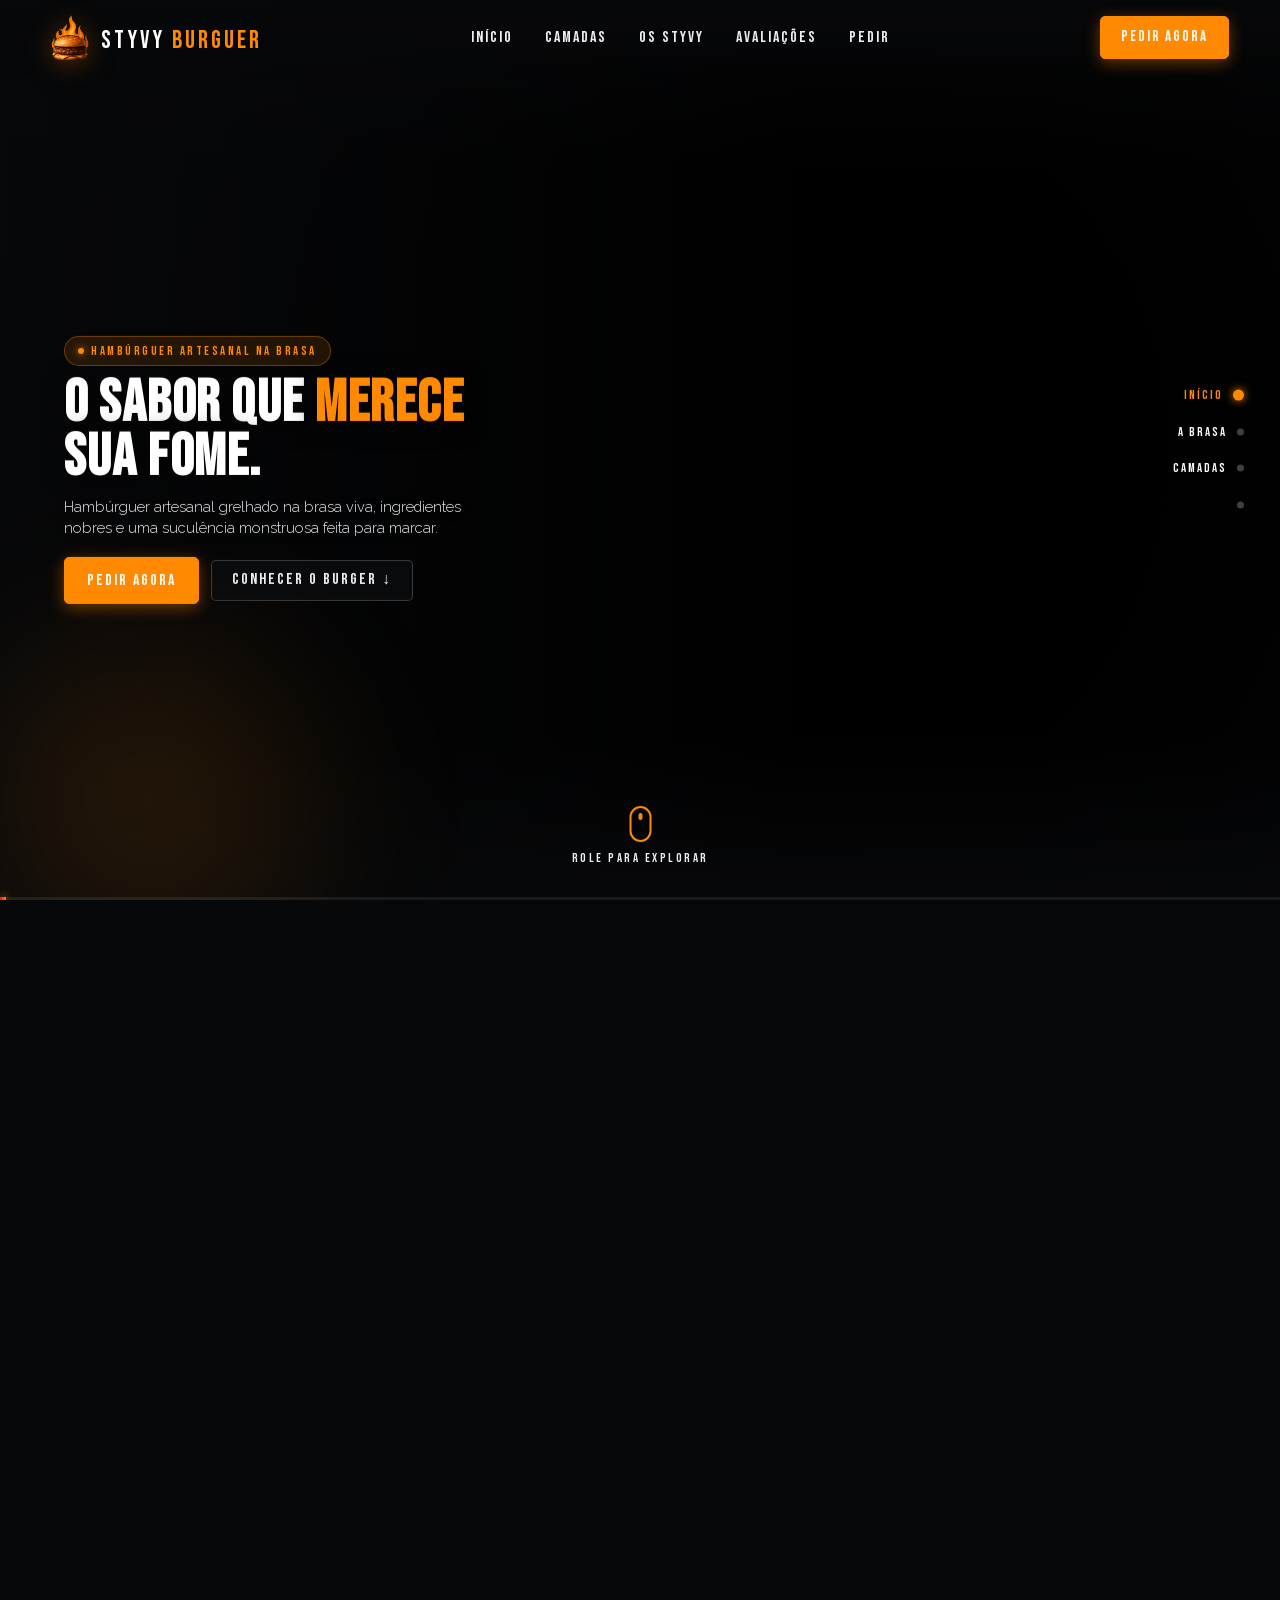
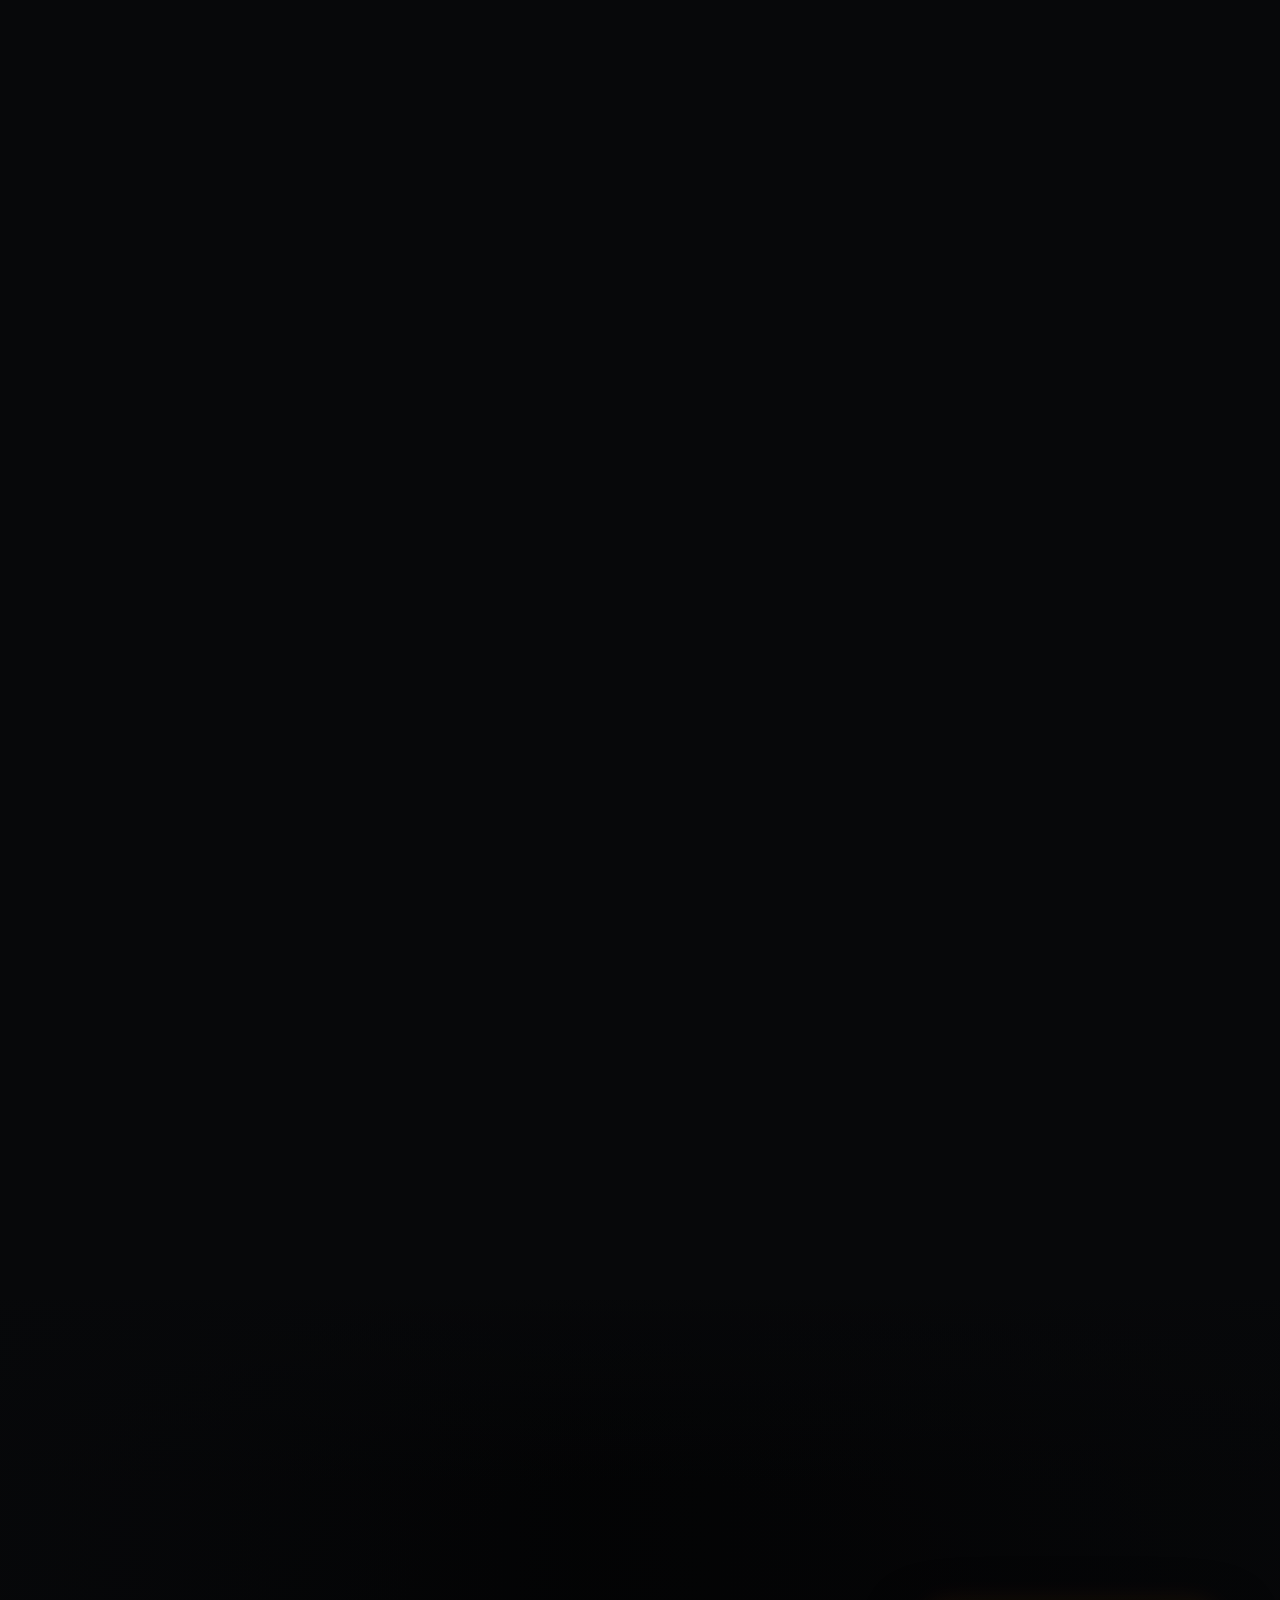
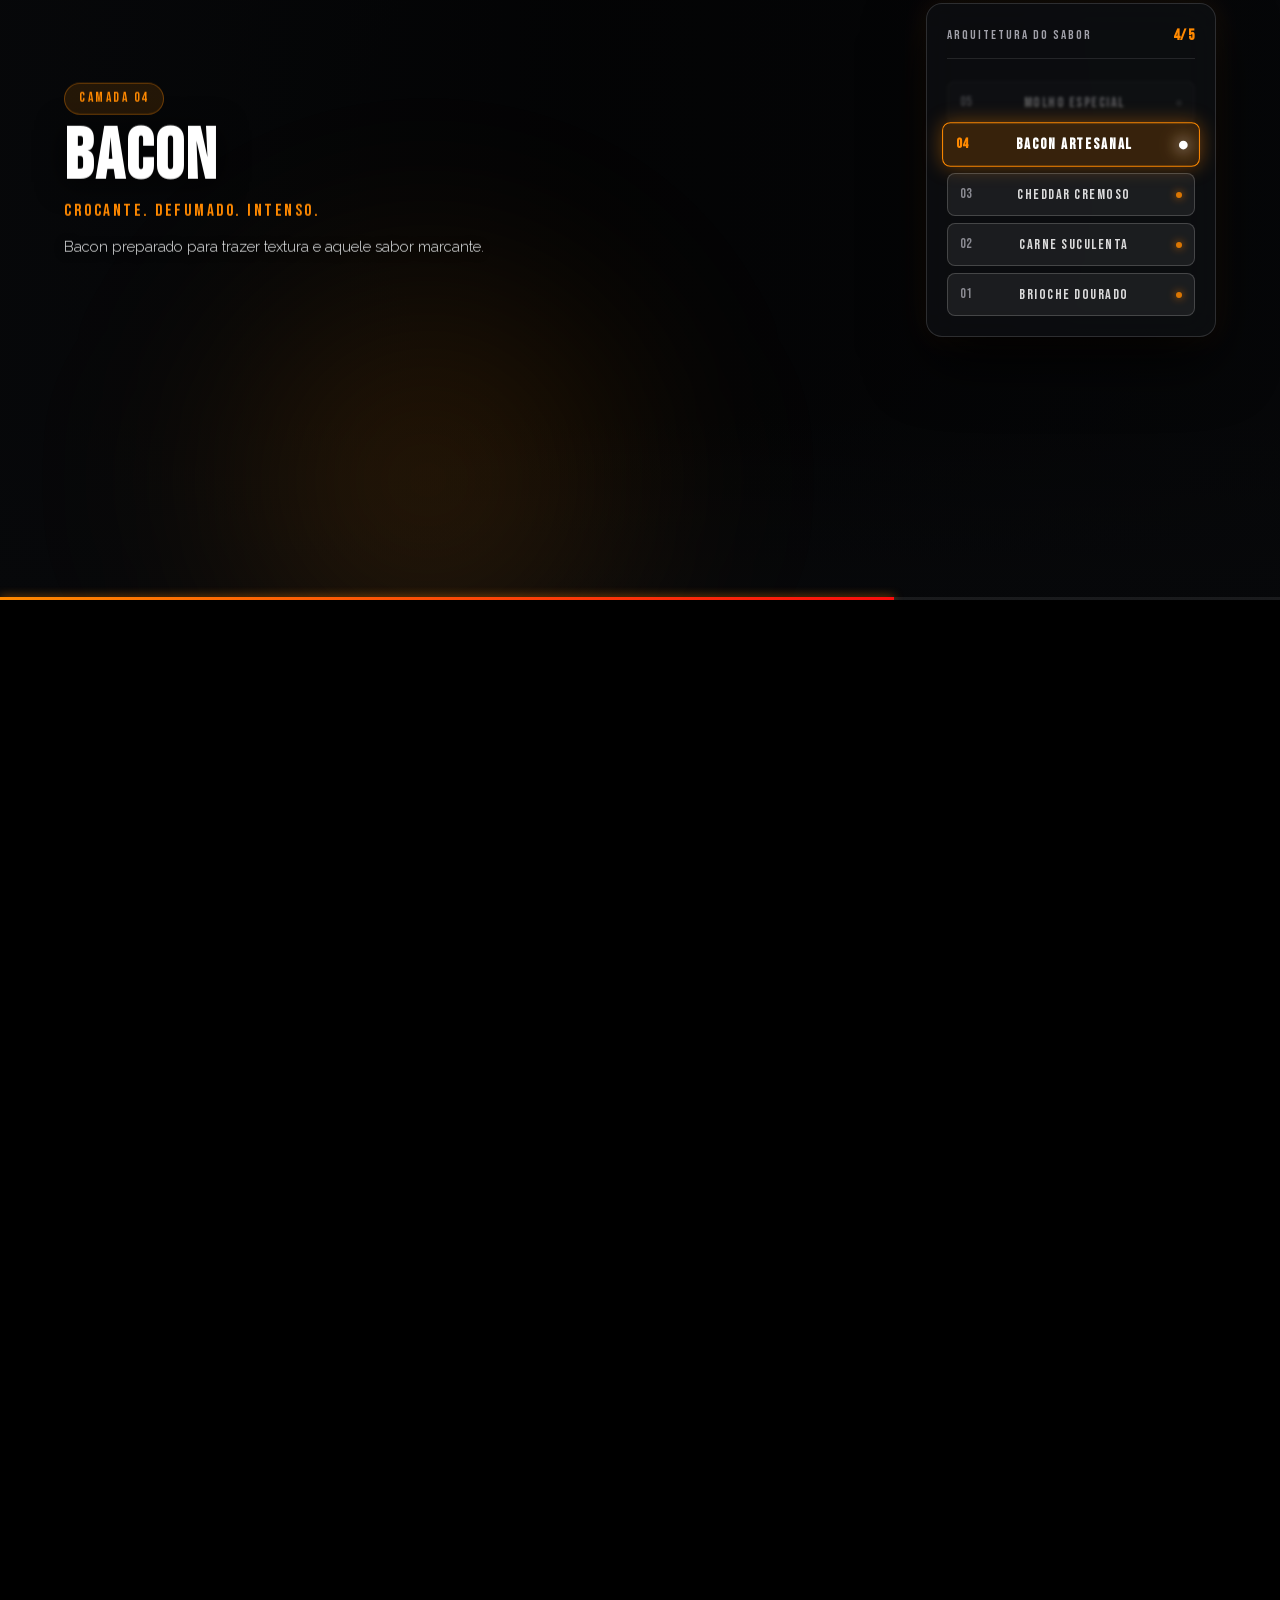
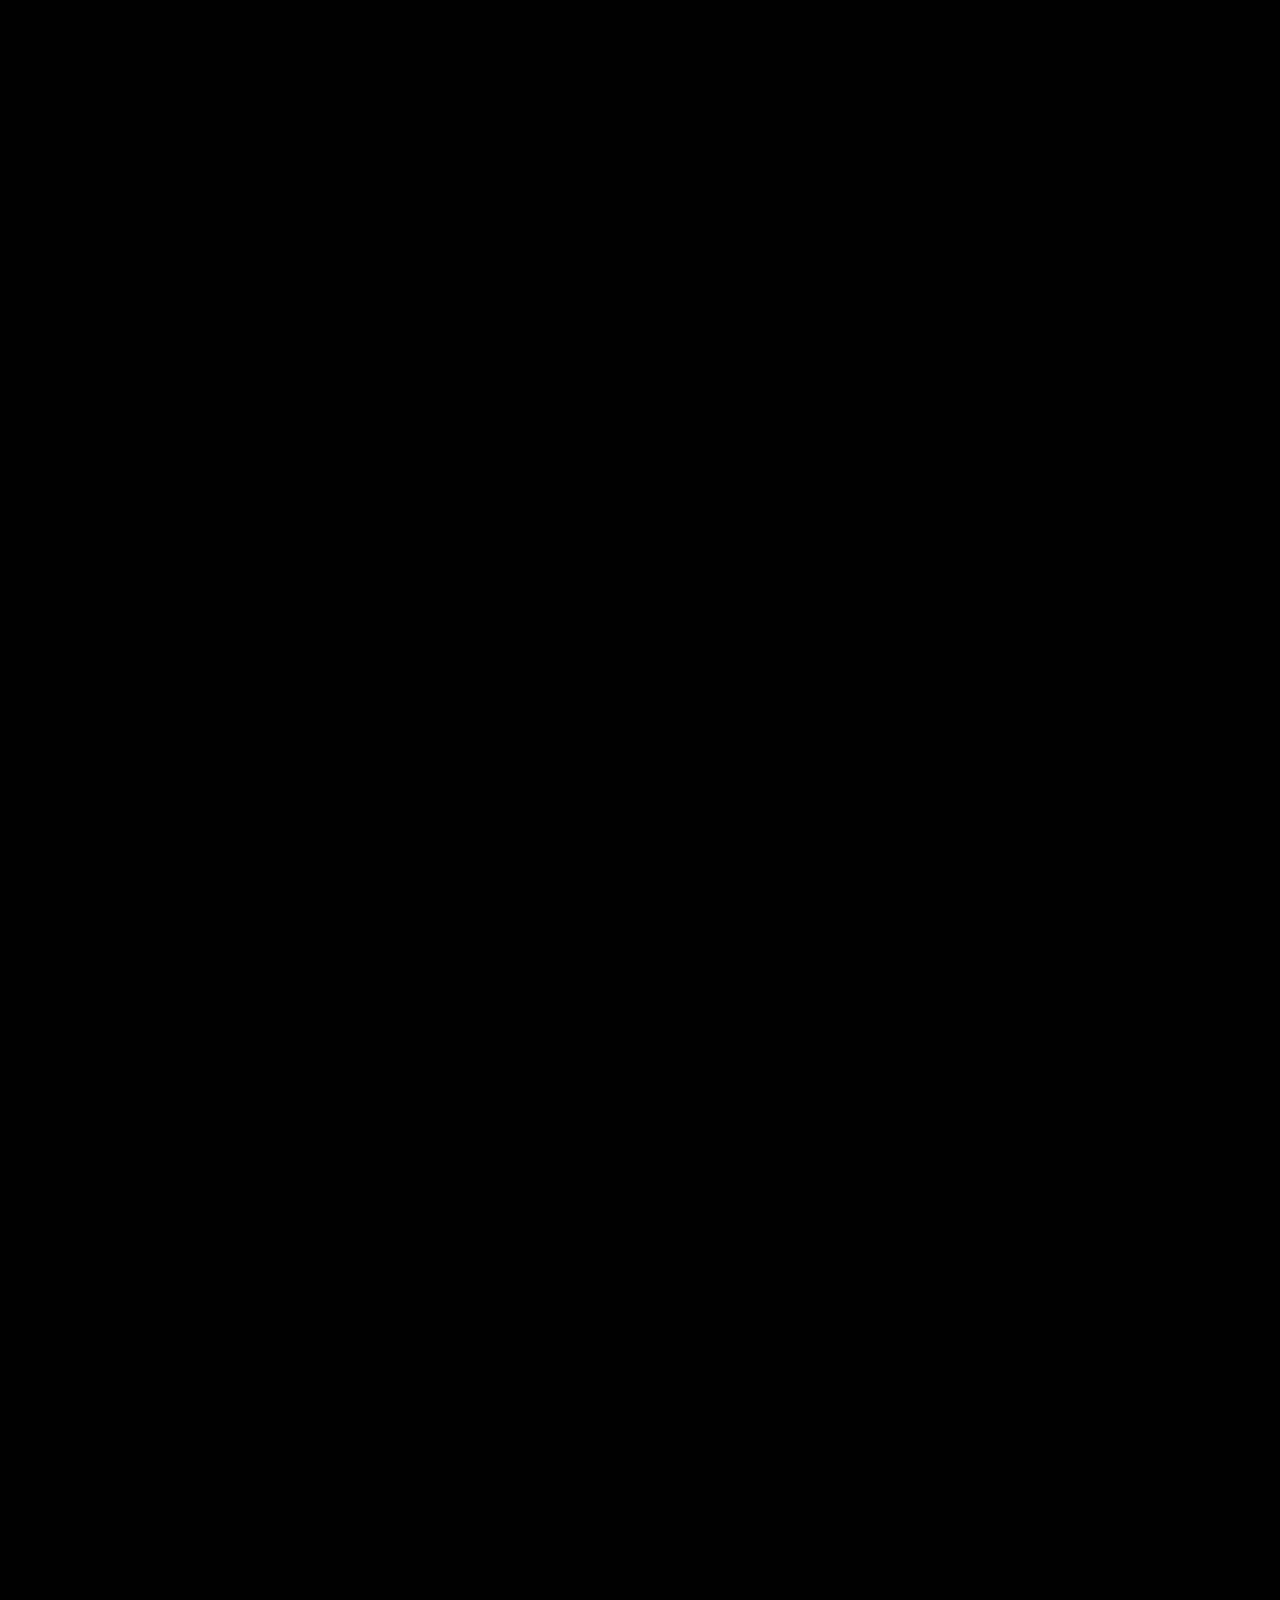
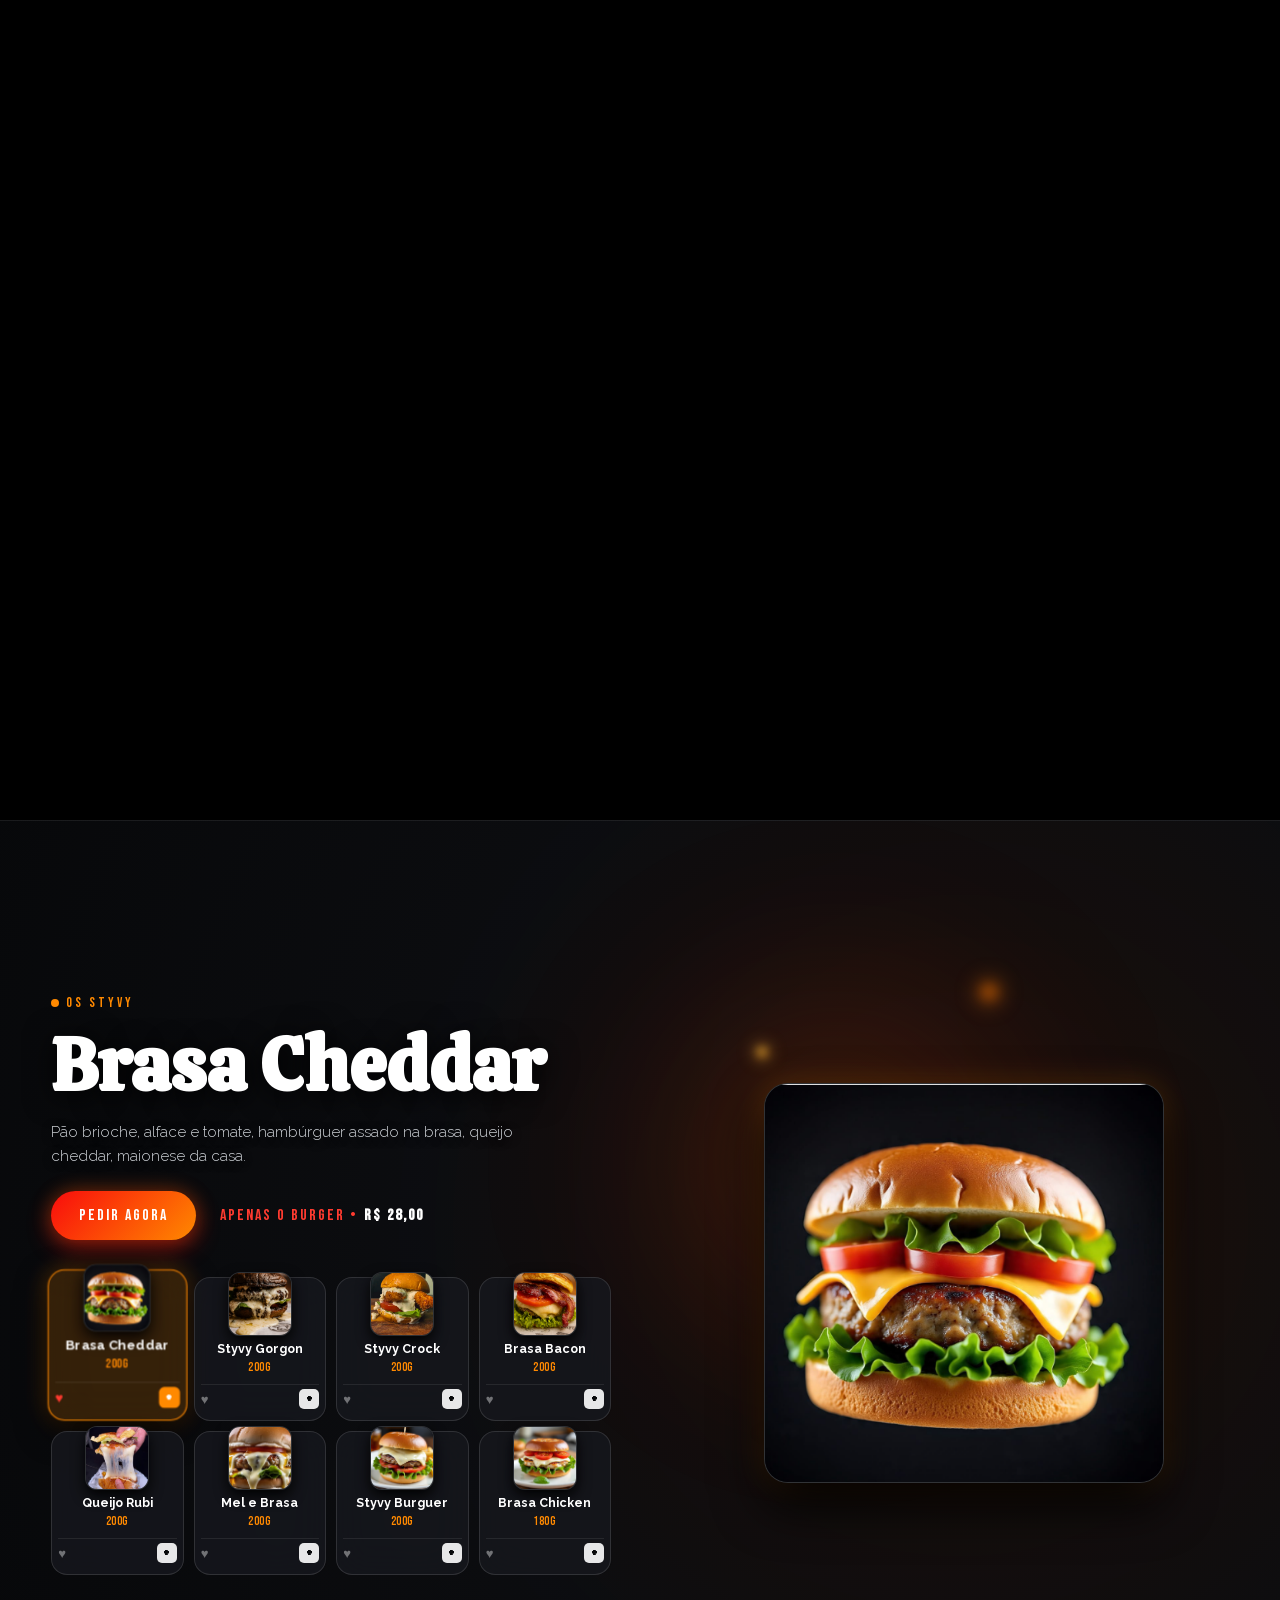
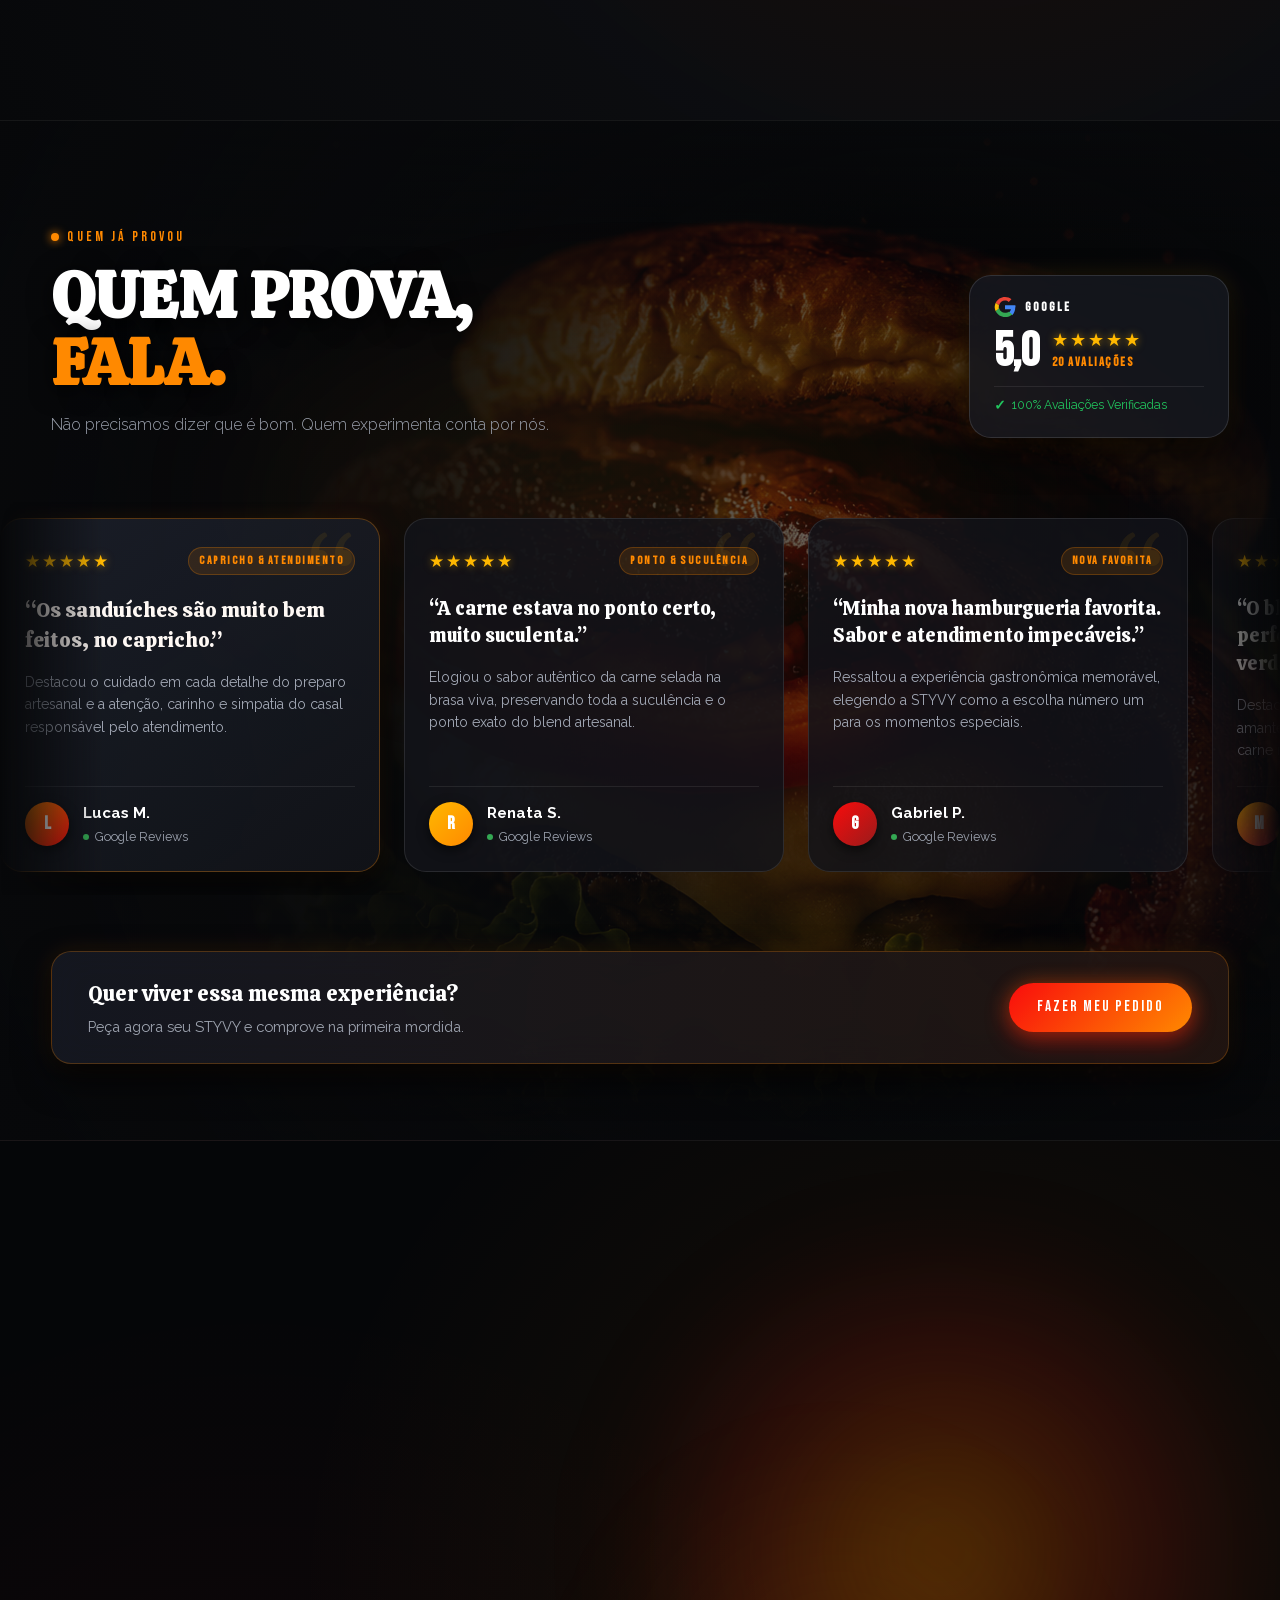
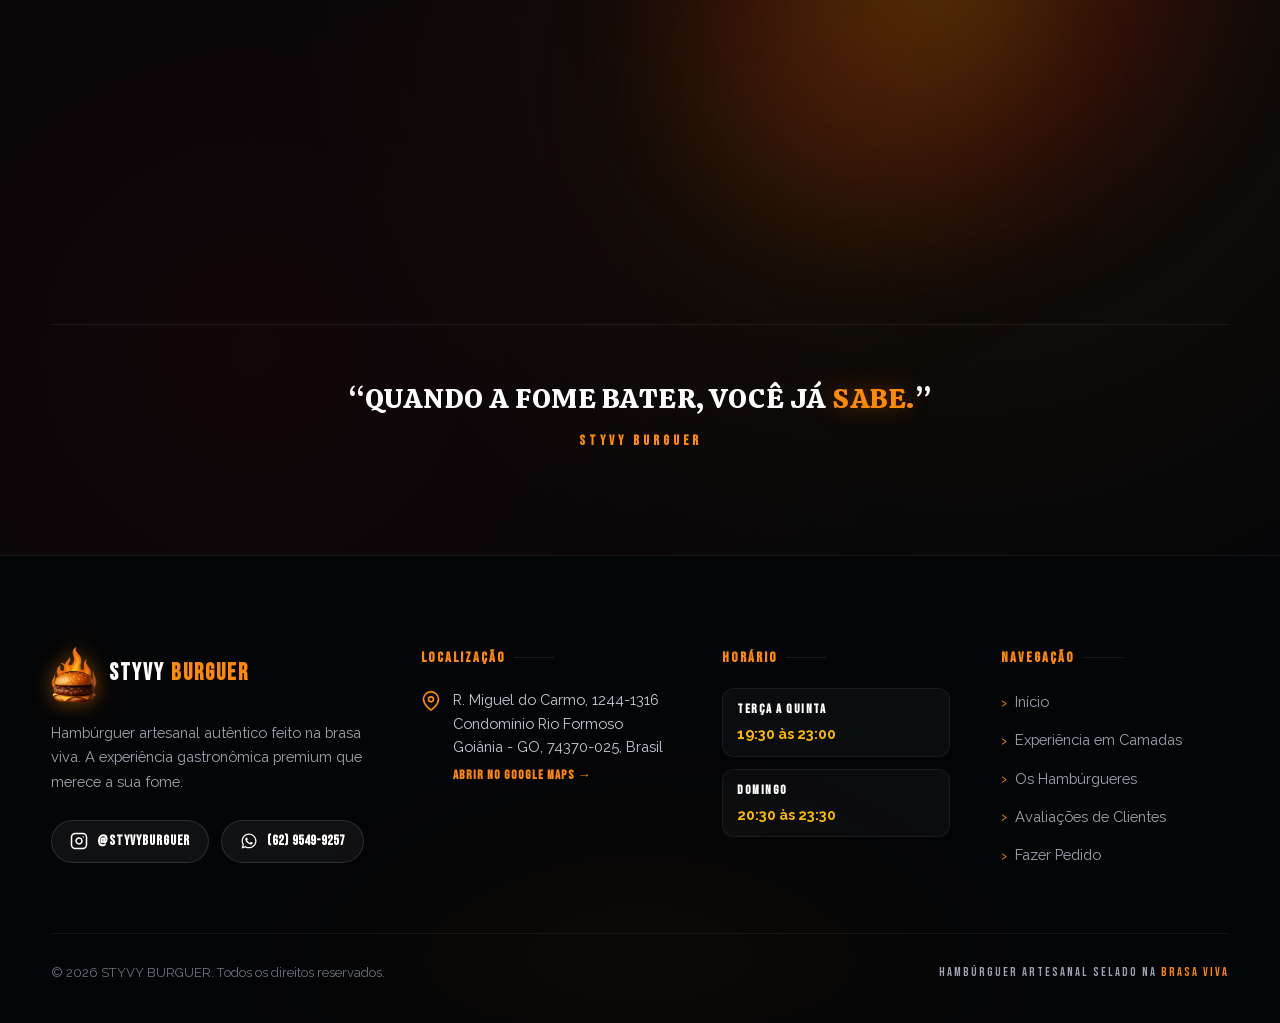
==== commit a8850b3f: "finalizado" ====
--- a/index.html
+++ b/index.html
@@ -5,8 +5,24 @@
   <meta content="width=device-width, initial-scale=1.0, maximum-scale=5.0" name="viewport"/>
   <title>STYVY BURGUER — O Sabor que Merece sua Fome</title>
   <meta content="Hambúrguer artesanal feito na brasa viva. 100% carne nobre, queijo fundido, bacon crocante e pão brioche selado." name="description"/>
+  <meta name="theme-color" content="#07080a"/>
+  
+  <!-- Open Graph / WhatsApp / Facebook -->
+  <meta property="og:type" content="website"/>
+  <meta property="og:title" content="STYVY BURGUER — O Sabor que Merece sua Fome"/>
+  <meta property="og:description" content="Hambúrguer artesanal feito na brasa viva. 100% carne nobre, queijo fundido, bacon crocante e pão brioche selado."/>
+  <meta property="og:image" content="imagens/logo-styvy.png"/>
+  
+  <!-- Twitter -->
+  <meta name="twitter:card" content="summary_large_image"/>
+  <meta name="twitter:title" content="STYVY BURGUER — O Sabor que Merece sua Fome"/>
+  <meta name="twitter:description" content="Hambúrguer artesanal feito na brasa viva. 100% carne nobre, queijo fundido, bacon crocante e pão brioche selado."/>
+  <meta name="twitter:image" content="imagens/logo-styvy.png"/>
+
+  <!-- Favicons -->
   <link rel="icon" type="image/png" href="assets/46038296432225d7_cropped-cropped-Favicon-1-32x3.png" sizes="32x32"/>
   <link rel="icon" type="image/png" href="assets/880893983299355c_cropped-cropped-Favicon-1-192x.png" sizes="192x192"/>
+  <link rel="apple-touch-icon" href="assets/c989e6ba6c757d7d_cropped-cropped-Favicon-1-180x.png"/>
 
   <!-- ========================================================================= -->
   <!-- DESIGN TOKENS & TYPOGRAPHY ASSETS                                         -->
@@ -262,9 +278,12 @@
       overflow: hidden;
       background-color: #000000;
       z-index: 10;
-    }
-
-    /* VÍDEO E CANVAS DE ALTA PERFORMANCE */
+      contain: layout paint;
+      transform: translate3d(0, 0, 0);
+      backface-visibility: hidden;
+    }
+
+    /* VÍDEO E CANVAS DE ALTA PERFORMANCE (GPU ACCELERATED) */
     .hero-media-box {
       position: absolute;
       top: 0;
@@ -273,6 +292,8 @@
       height: 100%;
       z-index: 1;
       overflow: hidden;
+      transform: translate3d(0, 0, 0);
+      backface-visibility: hidden;
     }
 
     .hero-canvas {
@@ -284,10 +305,12 @@
       object-fit: cover;
       display: block;
       will-change: transform;
+      transform: translate3d(0, 0, 0);
+      backface-visibility: hidden;
       filter: contrast(1.05) brightness(0.98) saturate(1.1);
     }
 
-    /* Vídeo oculto usado como buffer do decodificador */
+    /* Vídeo buffer do decodificador */
     .hero-video-element {
       position: absolute;
       top: 0;
@@ -298,6 +321,7 @@
       opacity: 0;
       pointer-events: none;
       visibility: hidden;
+      transform: translate3d(0, 0, 0);
     }
 
     /* MÁSCARAS CINEMATOGRÁFICAS SUAVES */
@@ -2835,9 +2859,9 @@
               <a href="https://wa.me/556295499257?text=Ol%C3%A1%2C%20STYVY!%20%F0%9F%94%A5%F0%9F%8D%94%0AVim%20pelo%20site%20e%20fiquei%20com%20vontade%20de%20experimentar.%20Quero%20fazer%20meu%20pedido!%20Podem%20me%20ajudar%3F" class="btn-sweep" target="_blank">
                 Peça Pelo Delivery
               </a>
-              <a href="https://site.labrasaburger.com.br/onde-encontrar/" class="btn-ghost" target="_blank">
+              <button type="button" class="btn-ghost" onclick="scrollToSection('contato')">
                 Ou Venha Viver a Experiência STYVY
-              </a>
+              </button>
             </div>
           </div>
         </section>
@@ -3704,10 +3728,15 @@
       let camadasSmooth = 0;
 
       // -----------------------------------------------------------------------
-      // 3. Renderização Universal em Canvas (Cover Math - Hero)
+      // 3. Renderização Universal em Canvas de Ultra Performance
       // -----------------------------------------------------------------------
-      function drawFrame(ctx, video, canvas) {
+      let lastDrawnTime = -1;
+
+      function drawFrame(ctx, video, canvas, force) {
         if (!ctx || !video || video.readyState < 2) return;
+        const curTime = video.currentTime;
+        if (!force && Math.abs(curTime - lastDrawnTime) < 0.001) return;
+
         const w = window.innerWidth;
         const h = window.innerHeight;
         const vw = video.videoWidth || 1920;
@@ -3720,23 +3749,28 @@
         const oy = (h - nh) / 2;
 
         ctx.drawImage(video, ox, oy, nw, nh);
+        lastDrawnTime = curTime;
       }
 
       function resizeCanvases() {
-        const dpr = window.devicePixelRatio || 1;
+        const dpr = Math.min(window.devicePixelRatio || 1, 1.5);
         const w = window.innerWidth;
         const h = window.innerHeight;
 
         if (heroCanvas && heroCtx) {
-          heroCanvas.width = w * dpr;
-          heroCanvas.height = h * dpr;
-          heroCtx.scale(dpr, dpr);
-          drawFrame(heroCtx, heroVideo, heroCanvas);
+          const targetW = Math.round(w * dpr);
+          const targetH = Math.round(h * dpr);
+          if (heroCanvas.width !== targetW || heroCanvas.height !== targetH) {
+            heroCanvas.width = targetW;
+            heroCanvas.height = targetH;
+            heroCtx.scale(dpr, dpr);
+          }
+          drawFrame(heroCtx, heroVideo, heroCanvas, true);
         }
       }
 
       // -----------------------------------------------------------------------
-      // 4. Inicialização dos Vídeos
+      // 4. Inicialização dos Vídeos com Cache de Memória (Blob)
       // -----------------------------------------------------------------------
       function initHeroVideo() {
         if (!heroVideo) return;
@@ -3748,7 +3782,7 @@
             heroReady = true;
             heroDuration = heroVideo.duration || 5;
             resizeCanvases();
-            drawFrame(heroCtx, heroVideo, heroCanvas);
+            drawFrame(heroCtx, heroVideo, heroCanvas, true);
             if (heroLoader) heroLoader.classList.add('hidden');
           }
         };
@@ -3757,6 +3791,19 @@
         heroVideo.addEventListener('loadeddata', onLoaded);
         heroVideo.addEventListener('canplay', onLoaded);
         heroVideo.addEventListener('canplaythrough', onLoaded);
+
+        // Preload memory blob for instantaneous seek performance without disk latency
+        fetch('imagens/hamburguer.mp4')
+          .then(res => {
+            if (!res.ok) throw new Error('Network response not ok');
+            return res.blob();
+          })
+          .then(blob => {
+            const blobUrl = URL.createObjectURL(blob);
+            heroVideo.src = blobUrl;
+            heroVideo.load();
+          })
+          .catch(() => {});
 
         const p = heroVideo.play();
         if (p !== undefined) {
@@ -3772,7 +3819,7 @@
 
         heroVideo.addEventListener('seeked', function() {
           heroSeeking = false;
-          drawFrame(heroCtx, heroVideo, heroCanvas);
+          drawFrame(heroCtx, heroVideo, heroCanvas, true);
           if (heroPendingTime !== null) {
             const next = heroPendingTime;
             heroPendingTime = null;
@@ -3780,6 +3827,14 @@
           }
         });
 
+        if ('requestVideoFrameCallback' in heroVideo) {
+          const onFrame = () => {
+            drawFrame(heroCtx, heroVideo, heroCanvas, false);
+            heroVideo.requestVideoFrameCallback(onFrame);
+          };
+          heroVideo.requestVideoFrameCallback(onFrame);
+        }
+
         setTimeout(onLoaded, 600);
       }
 
@@ -3796,24 +3851,26 @@
       }
 
       // -----------------------------------------------------------------------
-      // 5. Fast Seeking para a Hero
+      // 5. Fast Seeking Adaptativo para a Hero
       // -----------------------------------------------------------------------
       function applyHeroTime(time) {
         if (!heroReady || !heroVideo || !heroVideo.duration) return;
-        time = Math.max(0, Math.min(time, heroVideo.duration - 0.02));
+        time = Math.max(0.001, Math.min(time, heroVideo.duration - 0.03));
+
+        if (Math.abs(heroVideo.currentTime - time) < 0.018) {
+          return;
+        }
 
         if (heroSeeking) {
           heroPendingTime = time;
           return;
         }
 
-        if (Math.abs(heroVideo.currentTime - time) > 0.012) {
-          heroSeeking = true;
-          if ('fastSeek' in heroVideo) {
-            try { heroVideo.fastSeek(time); } catch(e) { heroVideo.currentTime = time; }
-          } else {
-            heroVideo.currentTime = time;
-          }
+        heroSeeking = true;
+        if ('fastSeek' in heroVideo) {
+          try { heroVideo.fastSeek(time); } catch(e) { heroVideo.currentTime = time; }
+        } else {
+          heroVideo.currentTime = time;
         }
       }
 
@@ -3858,7 +3915,7 @@
 
         const scrollY = window.pageYOffset || document.documentElement.scrollTop || window.scrollY || 0;
         const vh = window.innerHeight;
-        const speedFactor = 14.0;
+        const speedFactor = 12.0;
 
         // --- A. HERO SECTION ---
         if (heroContainer) {
@@ -3872,7 +3929,7 @@
             if (heroDuration > 0) {
               applyHeroTime(heroSmooth * heroDuration);
             }
-            drawFrame(heroCtx, heroVideo, heroCanvas);
+            drawFrame(heroCtx, heroVideo, heroCanvas, false);
             updateHeroPhases(heroSmooth);
 
             if (heroProgressBar) {
@@ -4215,6 +4272,12 @@
             const y = el.getBoundingClientRect().top + window.pageYOffset;
             window.scrollTo({ top: y, behavior: 'smooth' });
           }
+        } else if (section === 'contato' || section === 'localizacao' || section === 'onde-encontrar' || section === 'footer') {
+          const el = document.getElementById('contato');
+          if (el) {
+            const y = el.getBoundingClientRect().top + window.pageYOffset;
+            window.scrollTo({ top: y, behavior: 'smooth' });
+          }
         }
       };
 
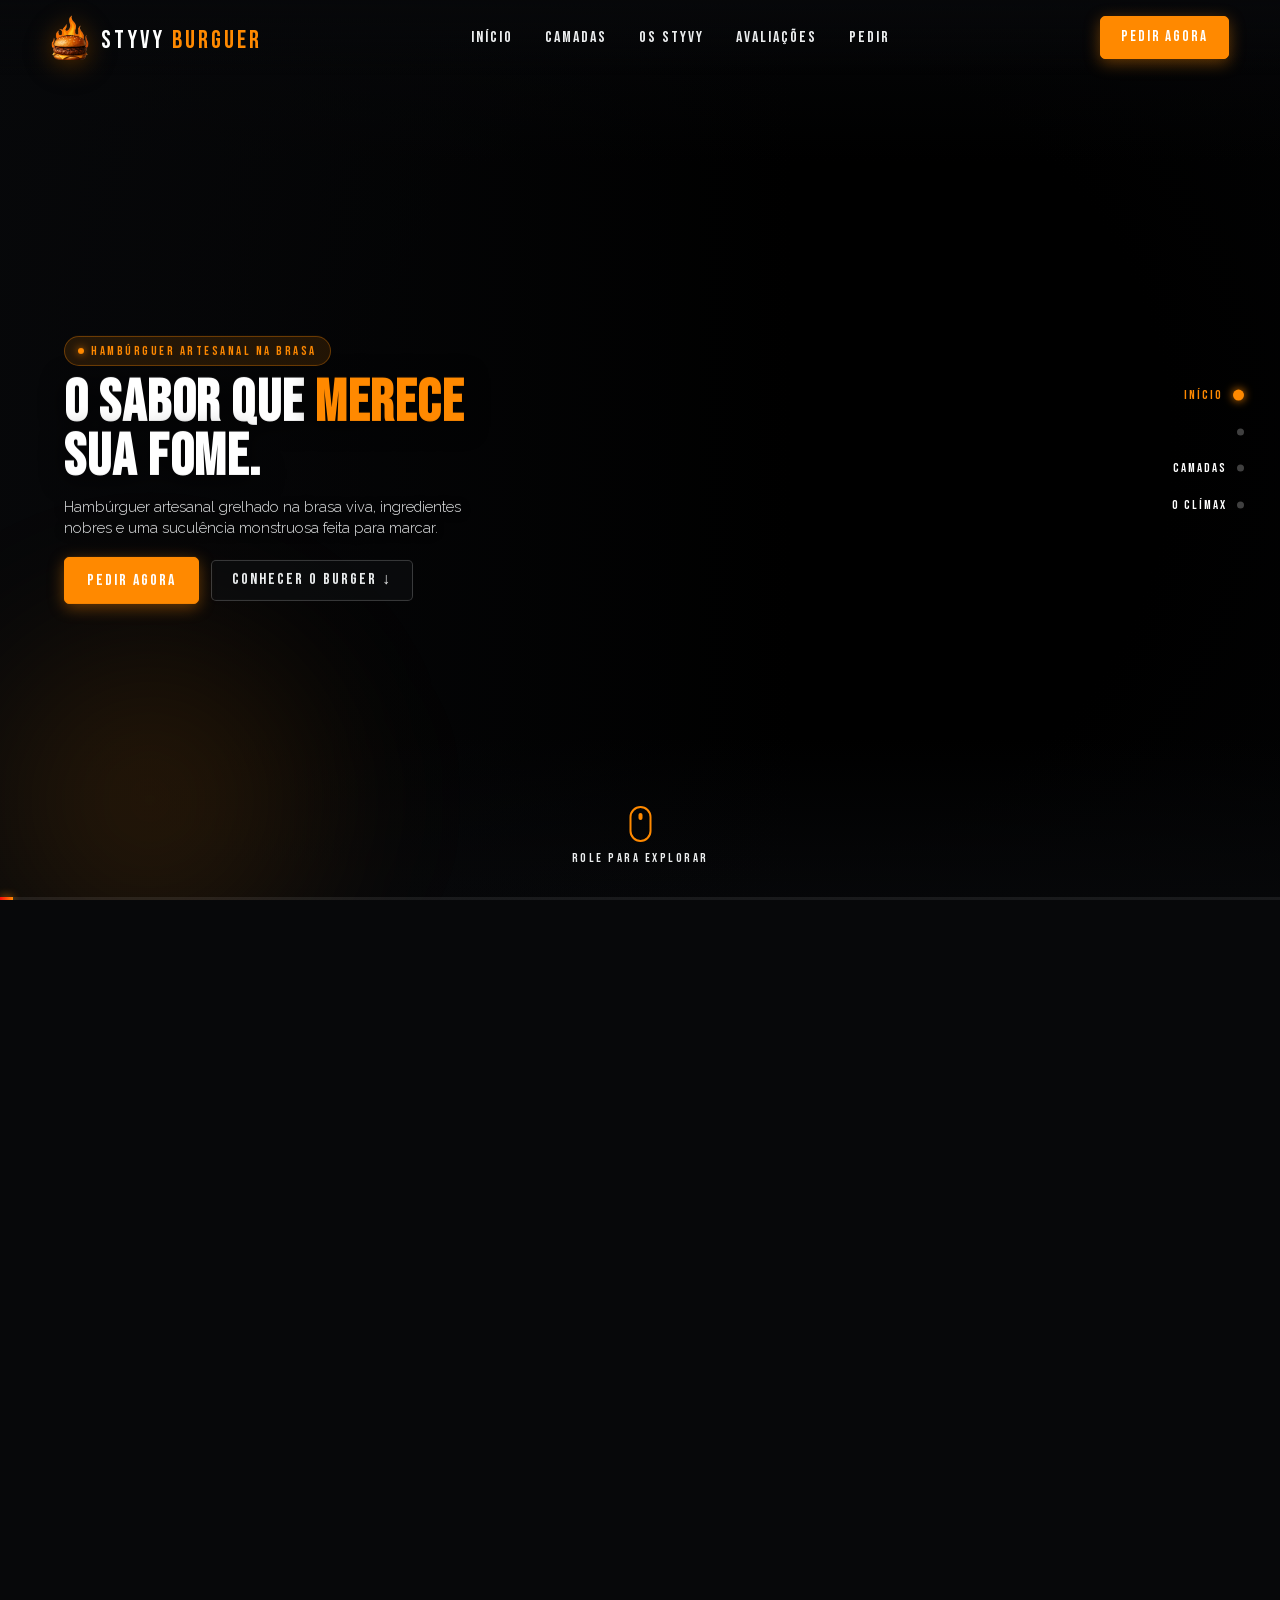
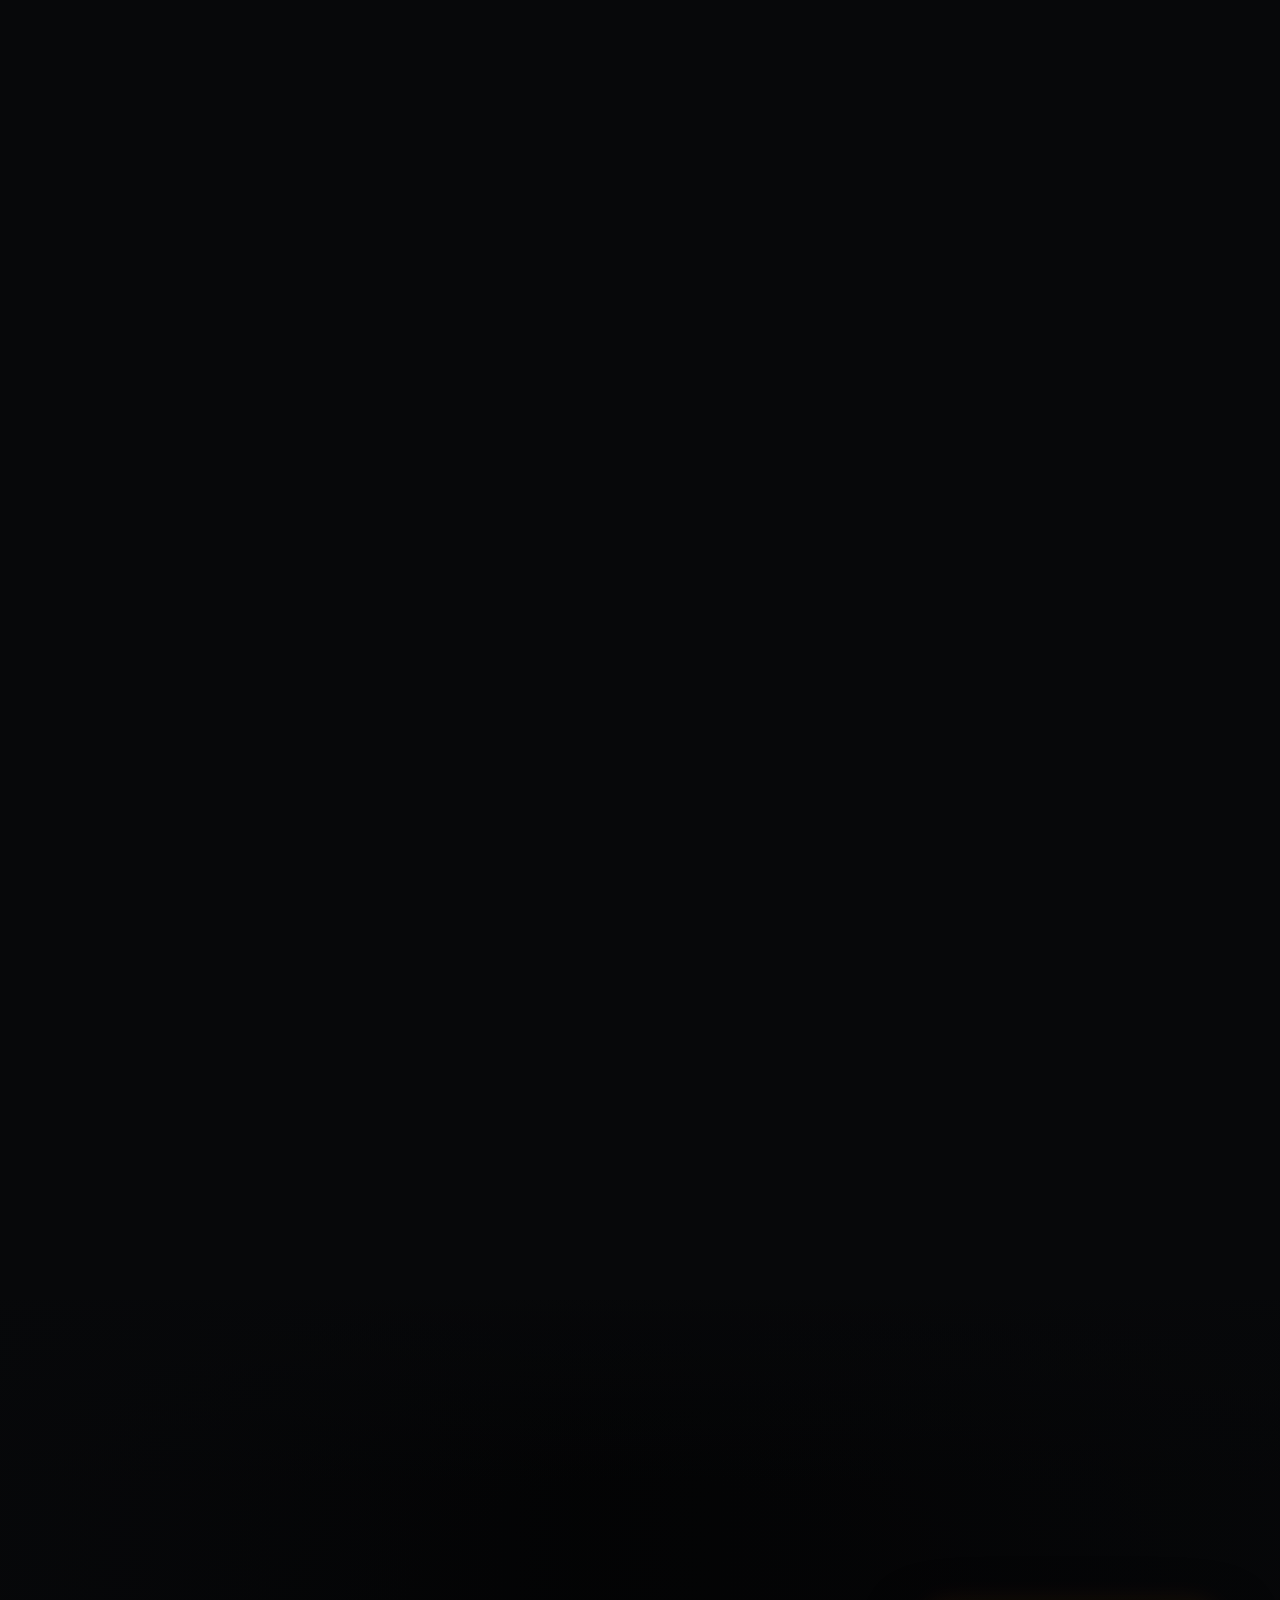
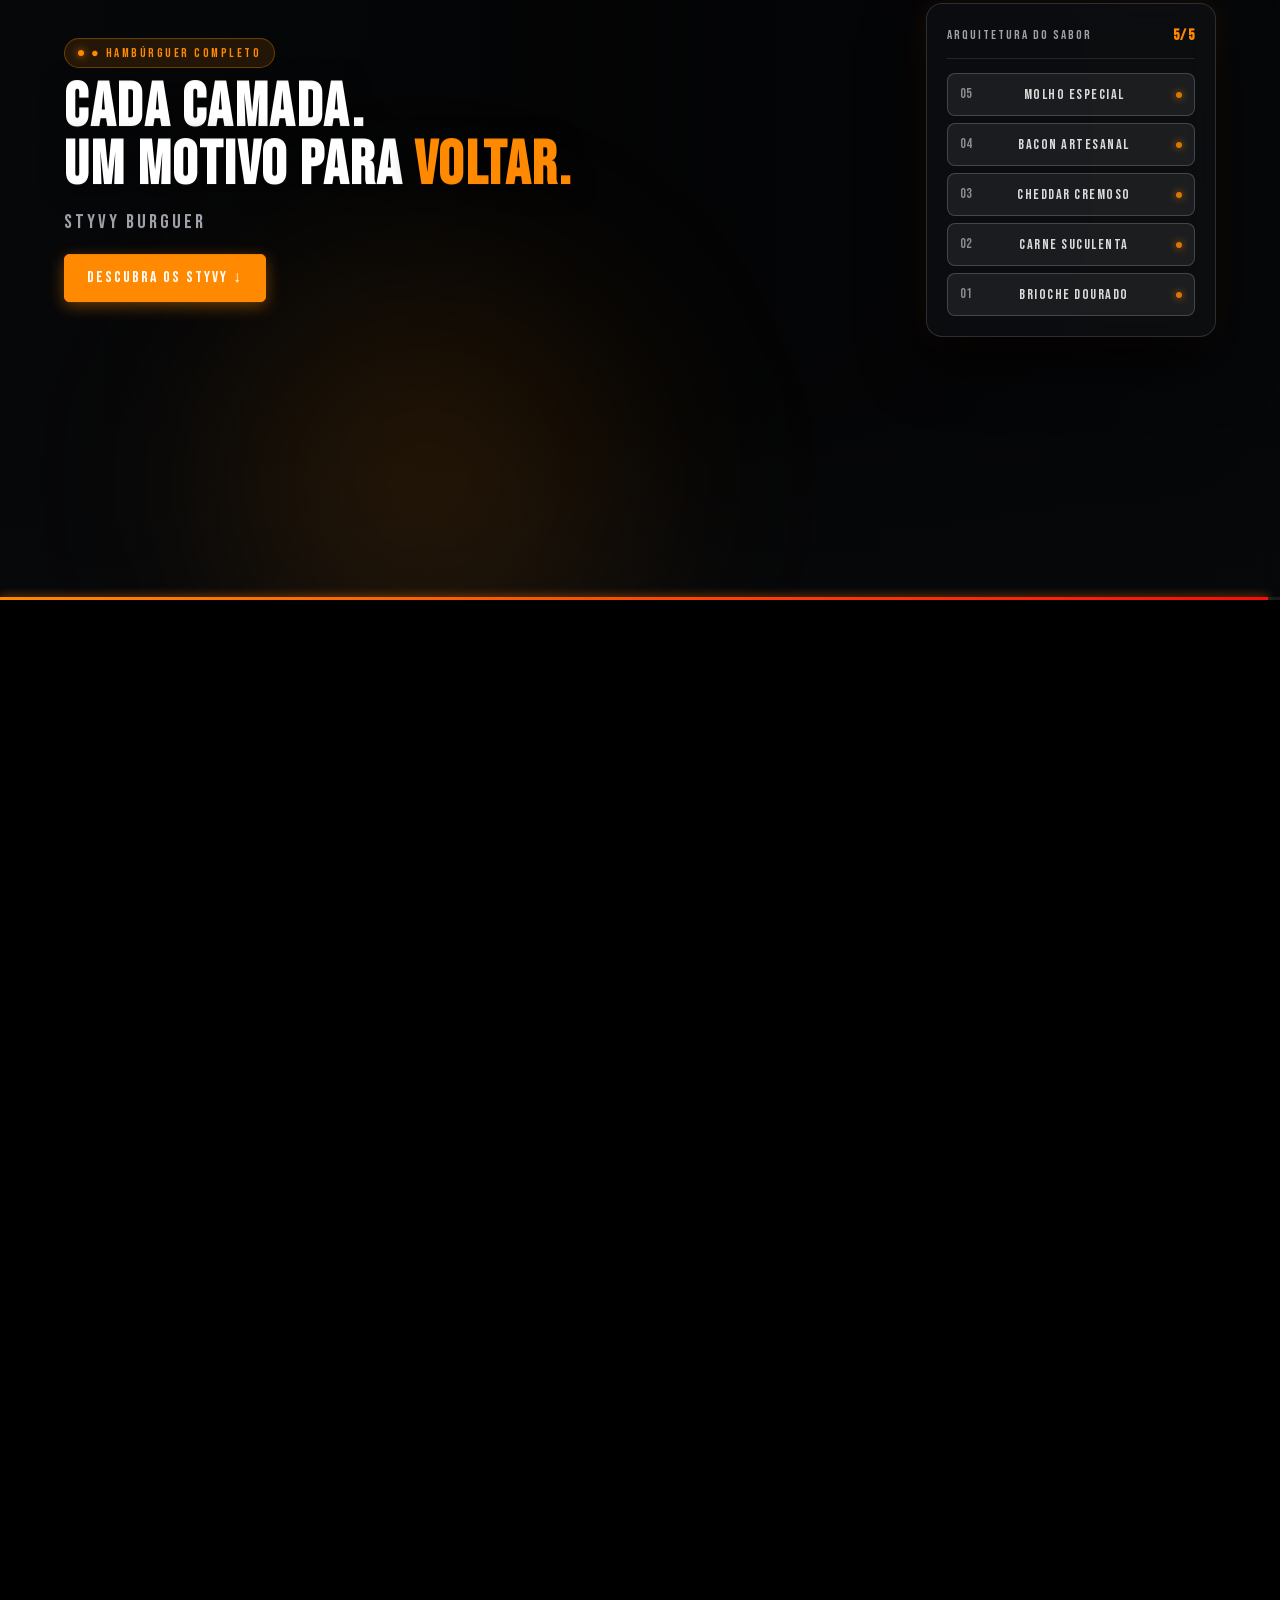
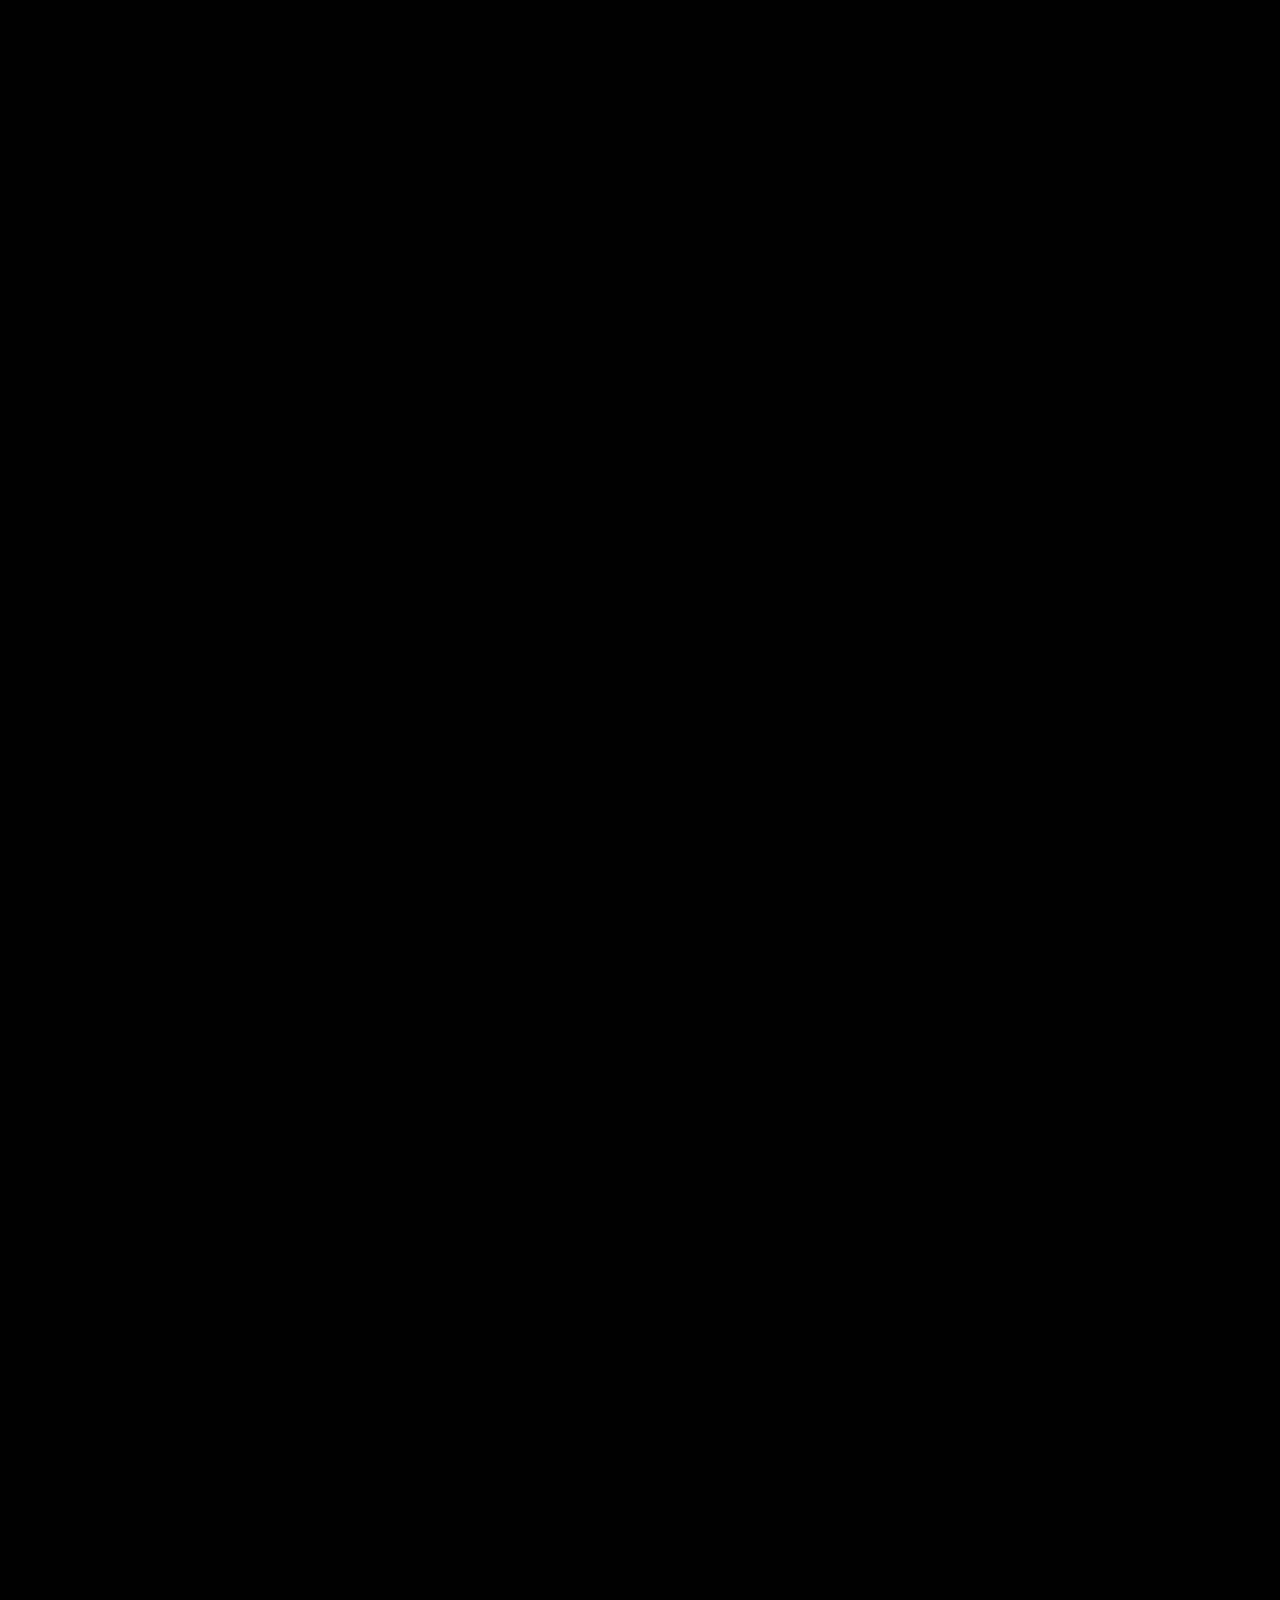
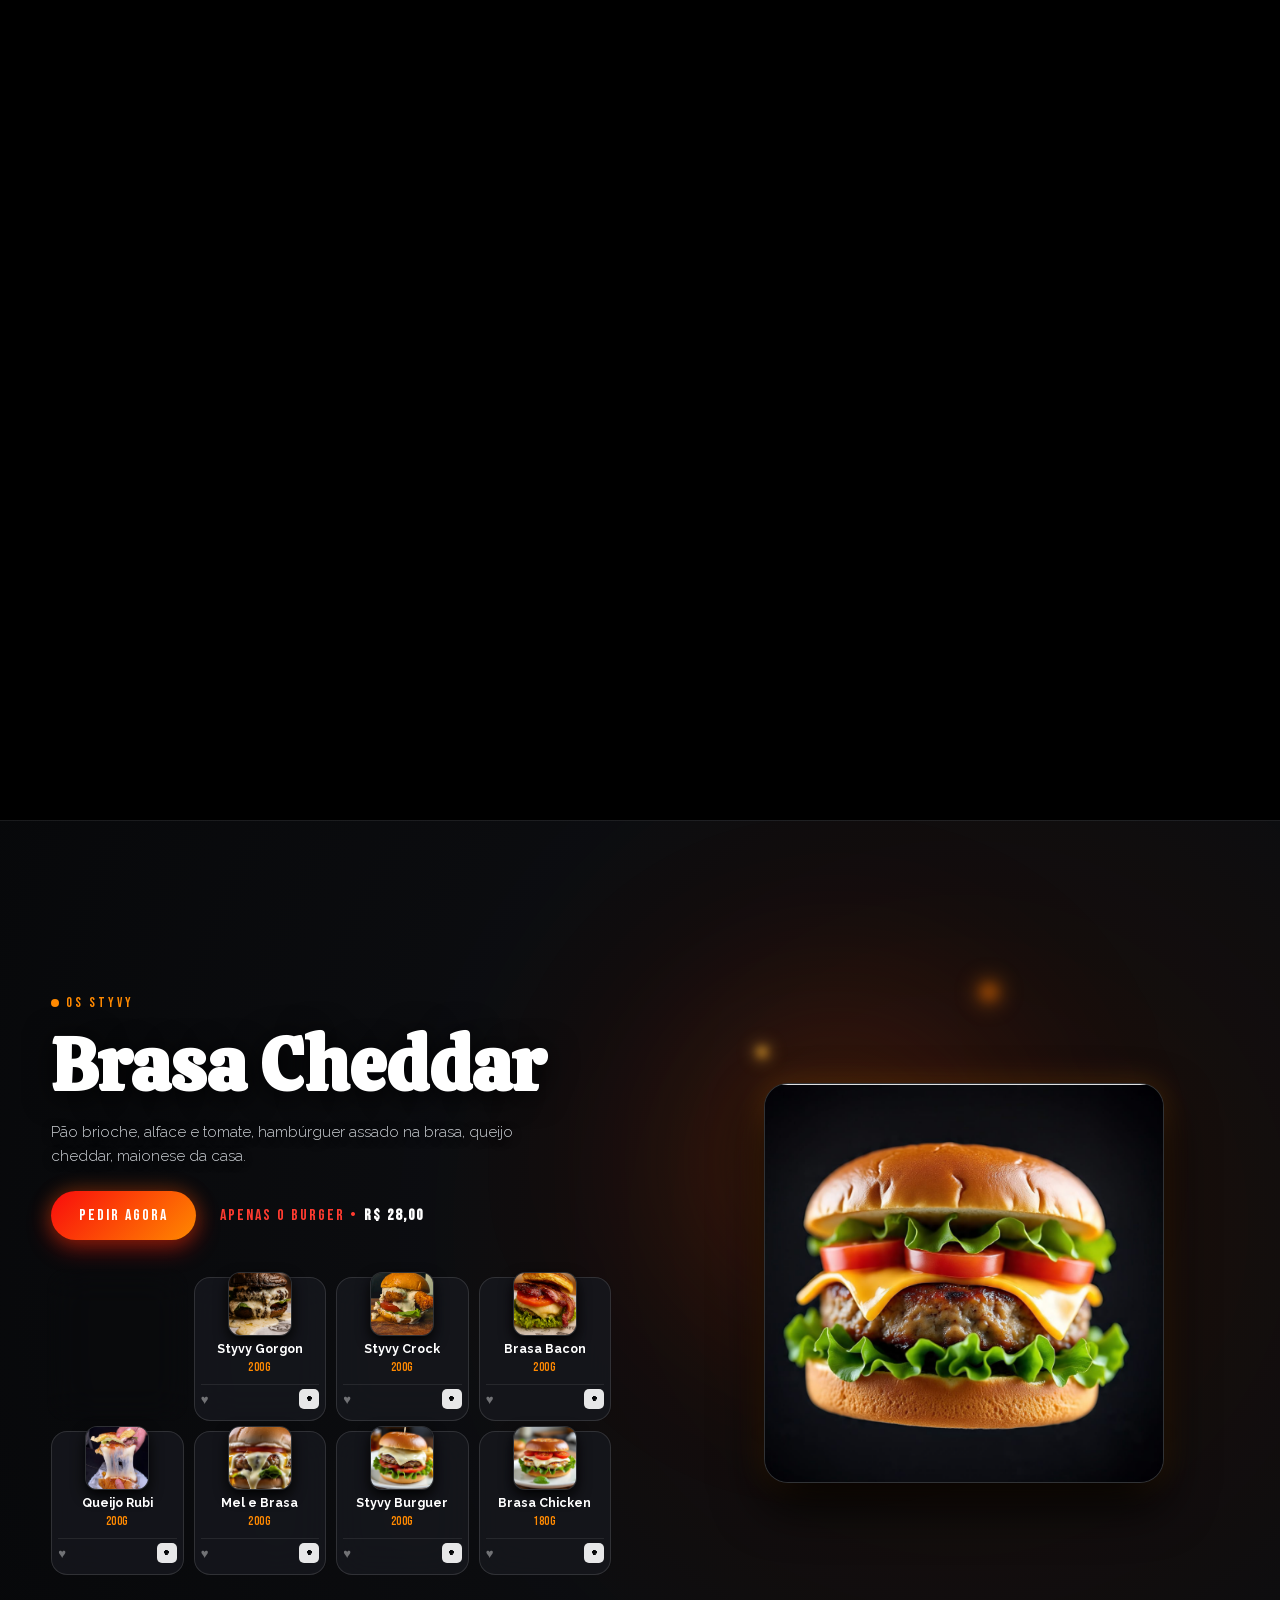
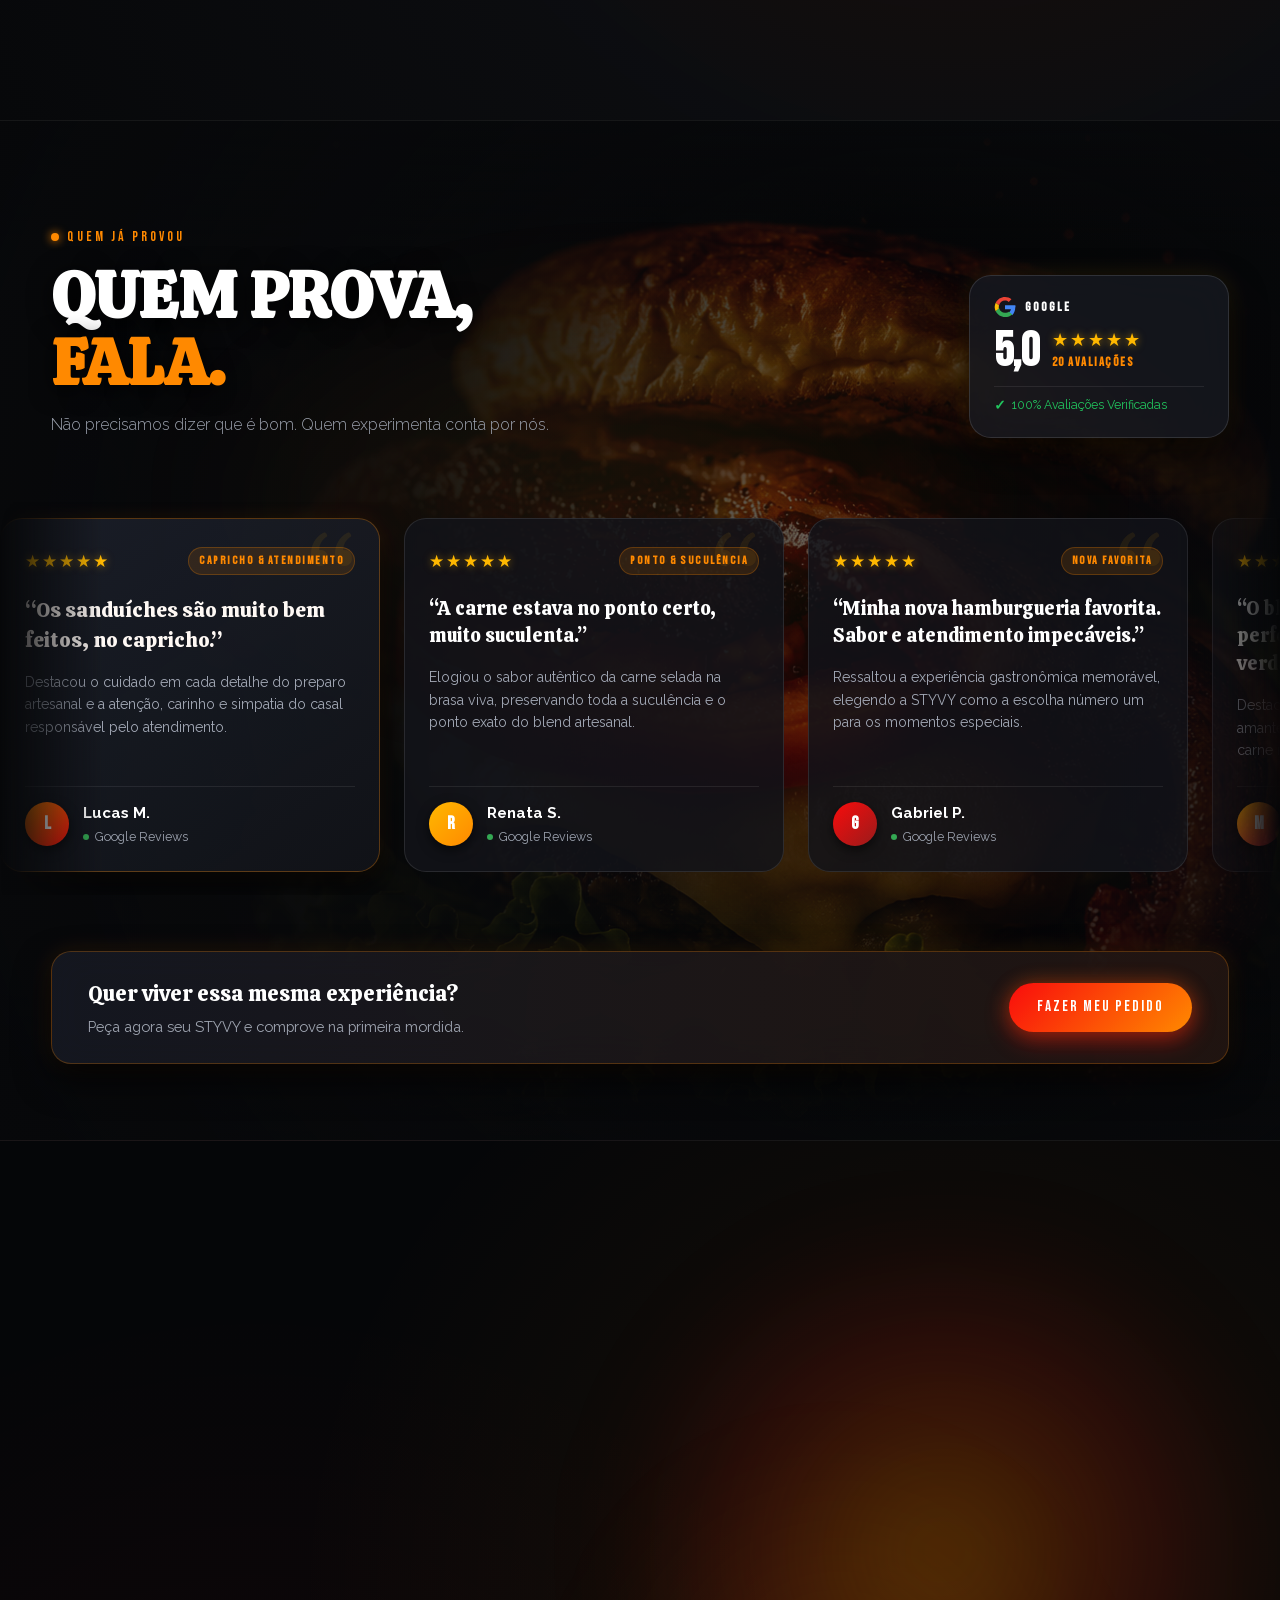
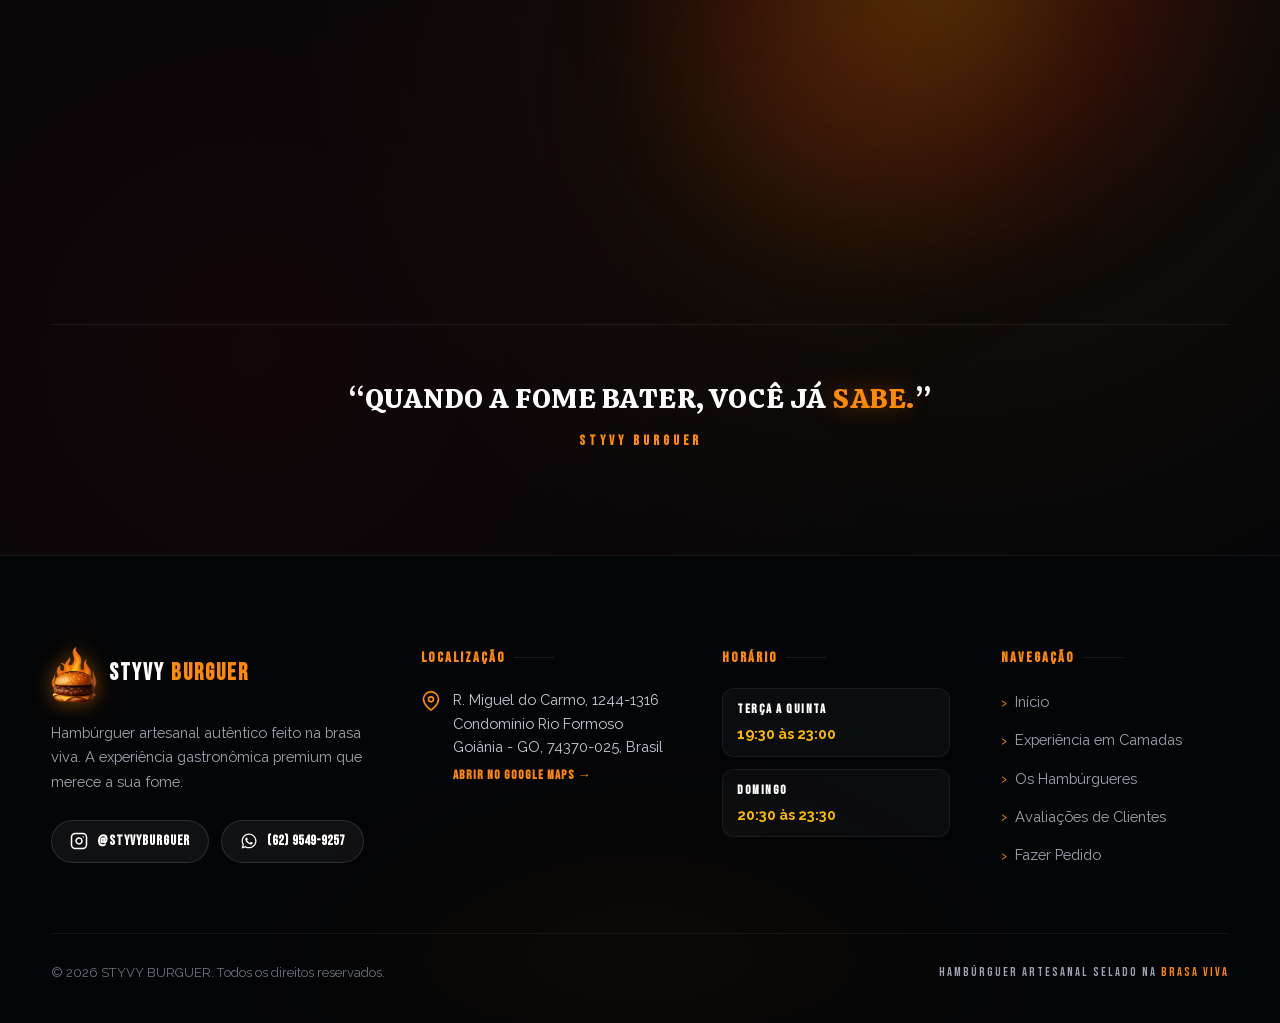
==== commit dedba1c2: "correçao" ====
--- a/index.html
+++ b/index.html
@@ -3691,12 +3691,13 @@
       ];
       const heroTimelineItems = document.querySelectorAll('.timeline-item');
 
-      let heroDuration = 0;
+      let heroDuration = 19.56;
       let heroTarget = 0;
       let heroSmooth = 0;
       let heroReady = false;
       let heroSeeking = false;
       let heroPendingTime = null;
+      let heroSeekTimeout = null;
 
       // -----------------------------------------------------------------------
       // 2. Elementos da SEGUNDA DOBRA (CAMADAS)
@@ -3770,41 +3771,70 @@
       }
 
       // -----------------------------------------------------------------------
-      // 4. Inicialização dos Vídeos com Cache de Memória (Blob)
+      // 4. Inicialização Segura e Contínua do Vídeo da Hero (Sem Conflitos de Blob)
       // -----------------------------------------------------------------------
       function initHeroVideo() {
         if (!heroVideo) return;
         heroVideo.muted = true;
         heroVideo.playsInline = true;
+        heroVideo.preload = 'auto';
 
         const onLoaded = function() {
-          if (!heroReady) {
-            heroReady = true;
-            heroDuration = heroVideo.duration || 5;
-            resizeCanvases();
-            drawFrame(heroCtx, heroVideo, heroCanvas, true);
-            if (heroLoader) heroLoader.classList.add('hidden');
+          if (heroVideo.duration && !isNaN(heroVideo.duration) && heroVideo.duration > 0) {
+            heroDuration = heroVideo.duration;
           }
+          heroReady = true;
+          resizeCanvases();
+          drawFrame(heroCtx, heroVideo, heroCanvas, true);
+          if (heroLoader) heroLoader.classList.add('hidden');
         };
 
         heroVideo.addEventListener('loadedmetadata', onLoaded);
         heroVideo.addEventListener('loadeddata', onLoaded);
         heroVideo.addEventListener('canplay', onLoaded);
         heroVideo.addEventListener('canplaythrough', onLoaded);
-
-        // Preload memory blob for instantaneous seek performance without disk latency
-        fetch('imagens/hamburguer.mp4')
-          .then(res => {
-            if (!res.ok) throw new Error('Network response not ok');
-            return res.blob();
-          })
-          .then(blob => {
-            const blobUrl = URL.createObjectURL(blob);
-            heroVideo.src = blobUrl;
-            heroVideo.load();
-          })
-          .catch(() => {});
-
+        heroVideo.addEventListener('durationchange', () => {
+          if (heroVideo.duration && !isNaN(heroVideo.duration) && heroVideo.duration > 0) {
+            heroDuration = heroVideo.duration;
+          }
+        });
+
+        heroVideo.addEventListener('seeked', function() {
+          heroSeeking = false;
+          if (heroSeekTimeout) {
+            clearTimeout(heroSeekTimeout);
+            heroSeekTimeout = null;
+          }
+          drawFrame(heroCtx, heroVideo, heroCanvas, true);
+          if (heroPendingTime !== null) {
+            const next = heroPendingTime;
+            heroPendingTime = null;
+            applyHeroTime(next);
+          }
+        });
+
+        heroVideo.addEventListener('seeking', function() {
+          if (heroSeekTimeout) clearTimeout(heroSeekTimeout);
+          heroSeekTimeout = setTimeout(() => {
+            heroSeeking = false;
+            heroSeekTimeout = null;
+            if (heroPendingTime !== null) {
+              const next = heroPendingTime;
+              heroPendingTime = null;
+              applyHeroTime(next);
+            }
+          }, 80);
+        });
+
+        if ('requestVideoFrameCallback' in heroVideo) {
+          const onFrame = () => {
+            drawFrame(heroCtx, heroVideo, heroCanvas, false);
+            heroVideo.requestVideoFrameCallback(onFrame);
+          };
+          heroVideo.requestVideoFrameCallback(onFrame);
+        }
+
+        // Tentar play/pause inicial para desbloquear decodificação em segundo plano
         const p = heroVideo.play();
         if (p !== undefined) {
           p.then(() => {
@@ -3817,61 +3847,52 @@
           });
         }
 
-        heroVideo.addEventListener('seeked', function() {
+        setTimeout(onLoaded, 500);
+      }
+
+      function initCamadasVideo() {
+        if (!camadasVideo) return;
+        camadasVideo.muted = true;
+        camadasVideo.playsInline = true;
+        camadasVideo.loop = true;
+
+        const playPromise = camadasVideo.play();
+        if (playPromise !== undefined) {
+          playPromise.catch(() => {});
+        }
+      }
+
+      // -----------------------------------------------------------------------
+      // 5. Seeking Suave e com Proteção contra Deadlock
+      // -----------------------------------------------------------------------
+      function applyHeroTime(time) {
+        if (!heroVideo) return;
+        const dur = (heroVideo.duration && !isNaN(heroVideo.duration) && heroVideo.duration > 0) ? heroVideo.duration : (heroDuration || 19.56);
+        const clampedTime = Math.max(0.001, Math.min(time, dur - 0.03));
+
+        if (Math.abs(heroVideo.currentTime - clampedTime) < 0.012) {
+          return;
+        }
+
+        if (heroSeeking) {
+          heroPendingTime = clampedTime;
+          return;
+        }
+
+        heroSeeking = true;
+        heroVideo.currentTime = clampedTime;
+
+        if (heroSeekTimeout) clearTimeout(heroSeekTimeout);
+        heroSeekTimeout = setTimeout(() => {
           heroSeeking = false;
+          heroSeekTimeout = null;
           drawFrame(heroCtx, heroVideo, heroCanvas, true);
           if (heroPendingTime !== null) {
             const next = heroPendingTime;
             heroPendingTime = null;
             applyHeroTime(next);
           }
-        });
-
-        if ('requestVideoFrameCallback' in heroVideo) {
-          const onFrame = () => {
-            drawFrame(heroCtx, heroVideo, heroCanvas, false);
-            heroVideo.requestVideoFrameCallback(onFrame);
-          };
-          heroVideo.requestVideoFrameCallback(onFrame);
-        }
-
-        setTimeout(onLoaded, 600);
-      }
-
-      function initCamadasVideo() {
-        if (!camadasVideo) return;
-        camadasVideo.muted = true;
-        camadasVideo.playsInline = true;
-        camadasVideo.loop = true;
-
-        const playPromise = camadasVideo.play();
-        if (playPromise !== undefined) {
-          playPromise.catch(() => {});
-        }
-      }
-
-      // -----------------------------------------------------------------------
-      // 5. Fast Seeking Adaptativo para a Hero
-      // -----------------------------------------------------------------------
-      function applyHeroTime(time) {
-        if (!heroReady || !heroVideo || !heroVideo.duration) return;
-        time = Math.max(0.001, Math.min(time, heroVideo.duration - 0.03));
-
-        if (Math.abs(heroVideo.currentTime - time) < 0.018) {
-          return;
-        }
-
-        if (heroSeeking) {
-          heroPendingTime = time;
-          return;
-        }
-
-        heroSeeking = true;
-        if ('fastSeek' in heroVideo) {
-          try { heroVideo.fastSeek(time); } catch(e) { heroVideo.currentTime = time; }
-        } else {
-          heroVideo.currentTime = time;
-        }
+        }, 80);
       }
 
       // -----------------------------------------------------------------------
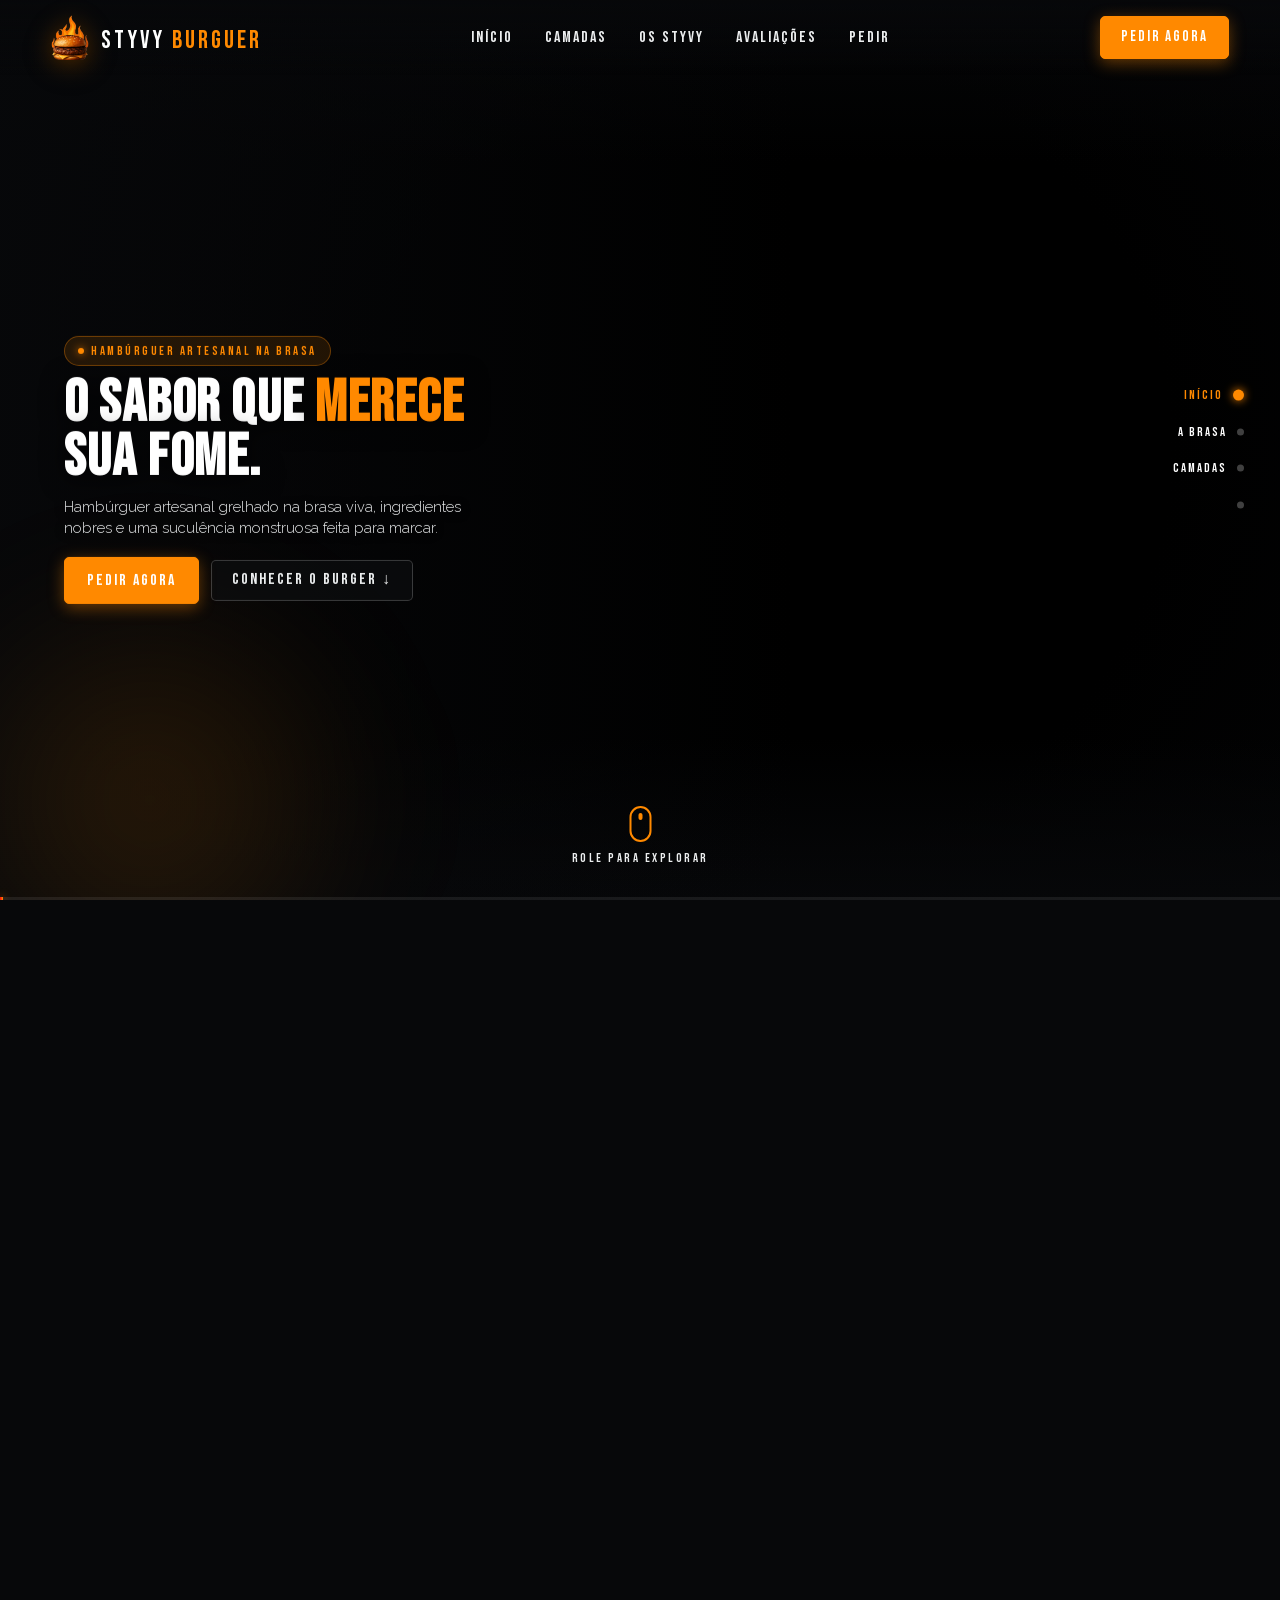
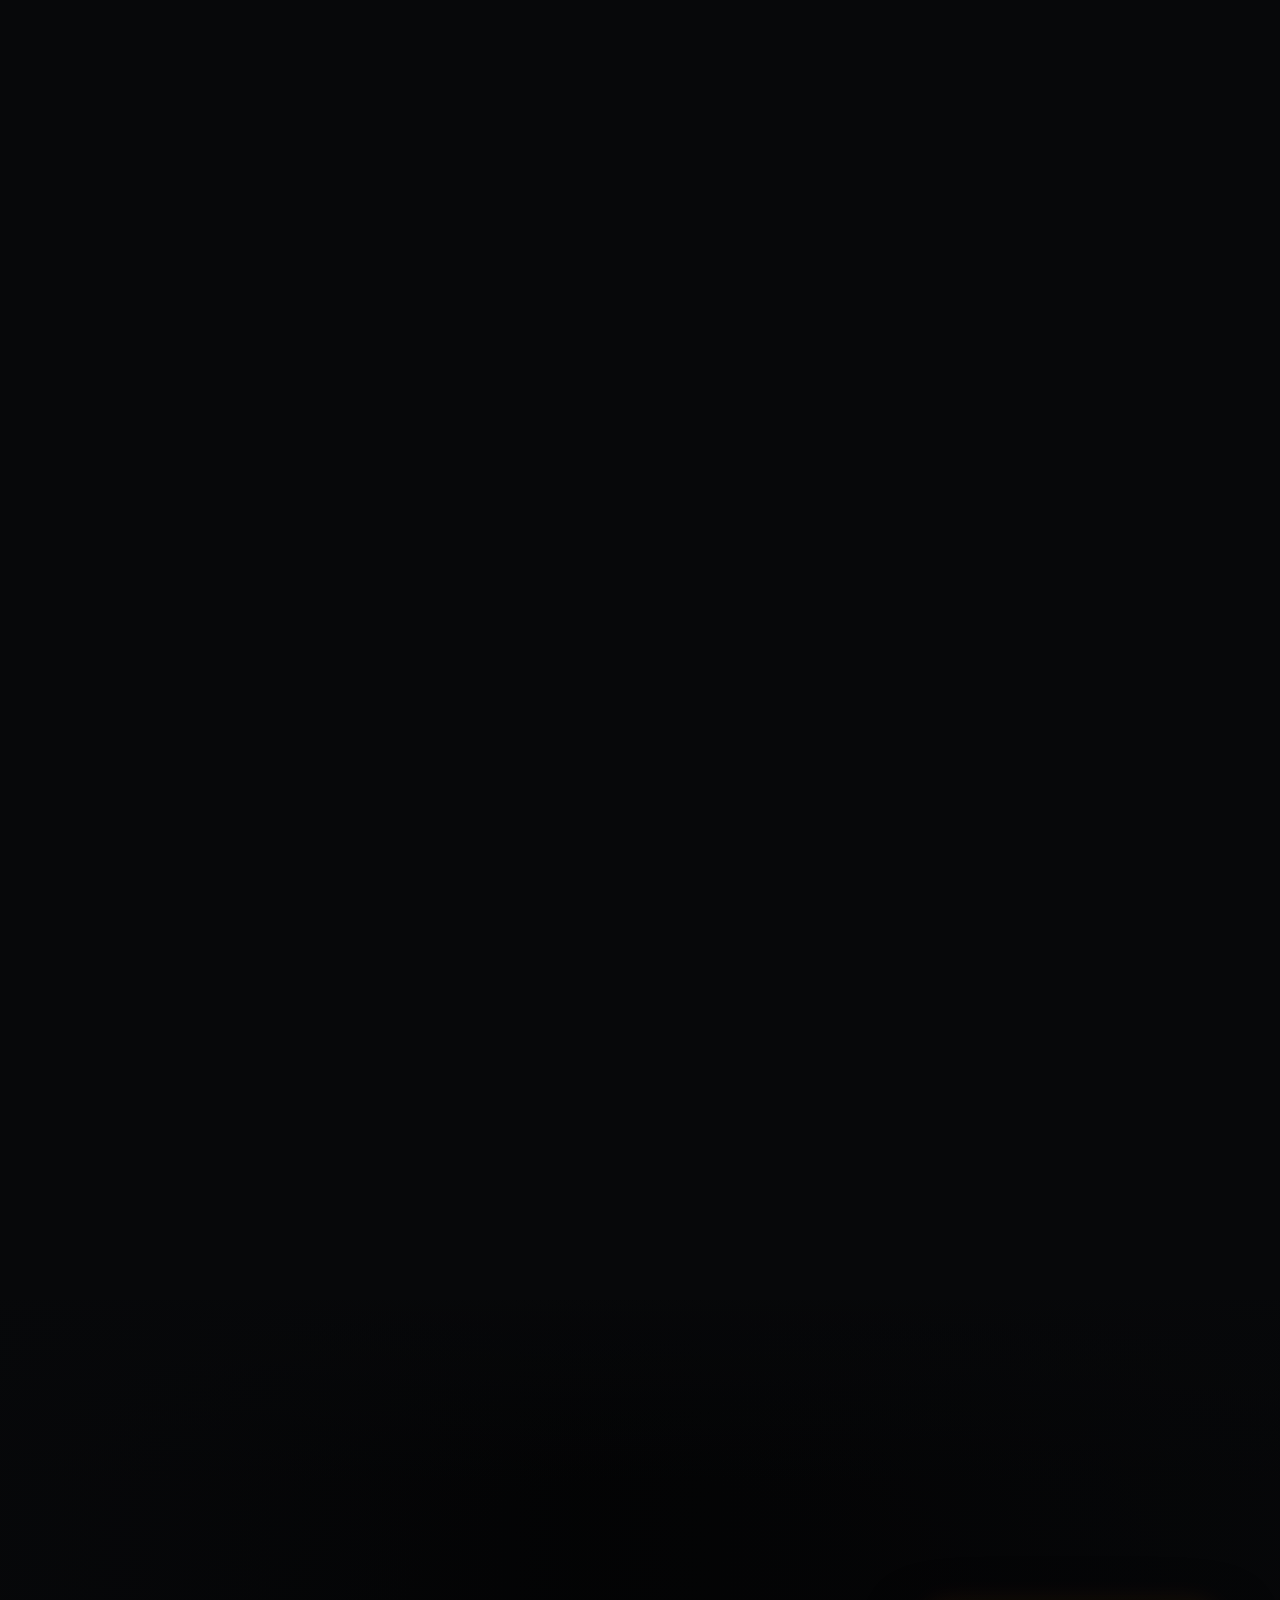
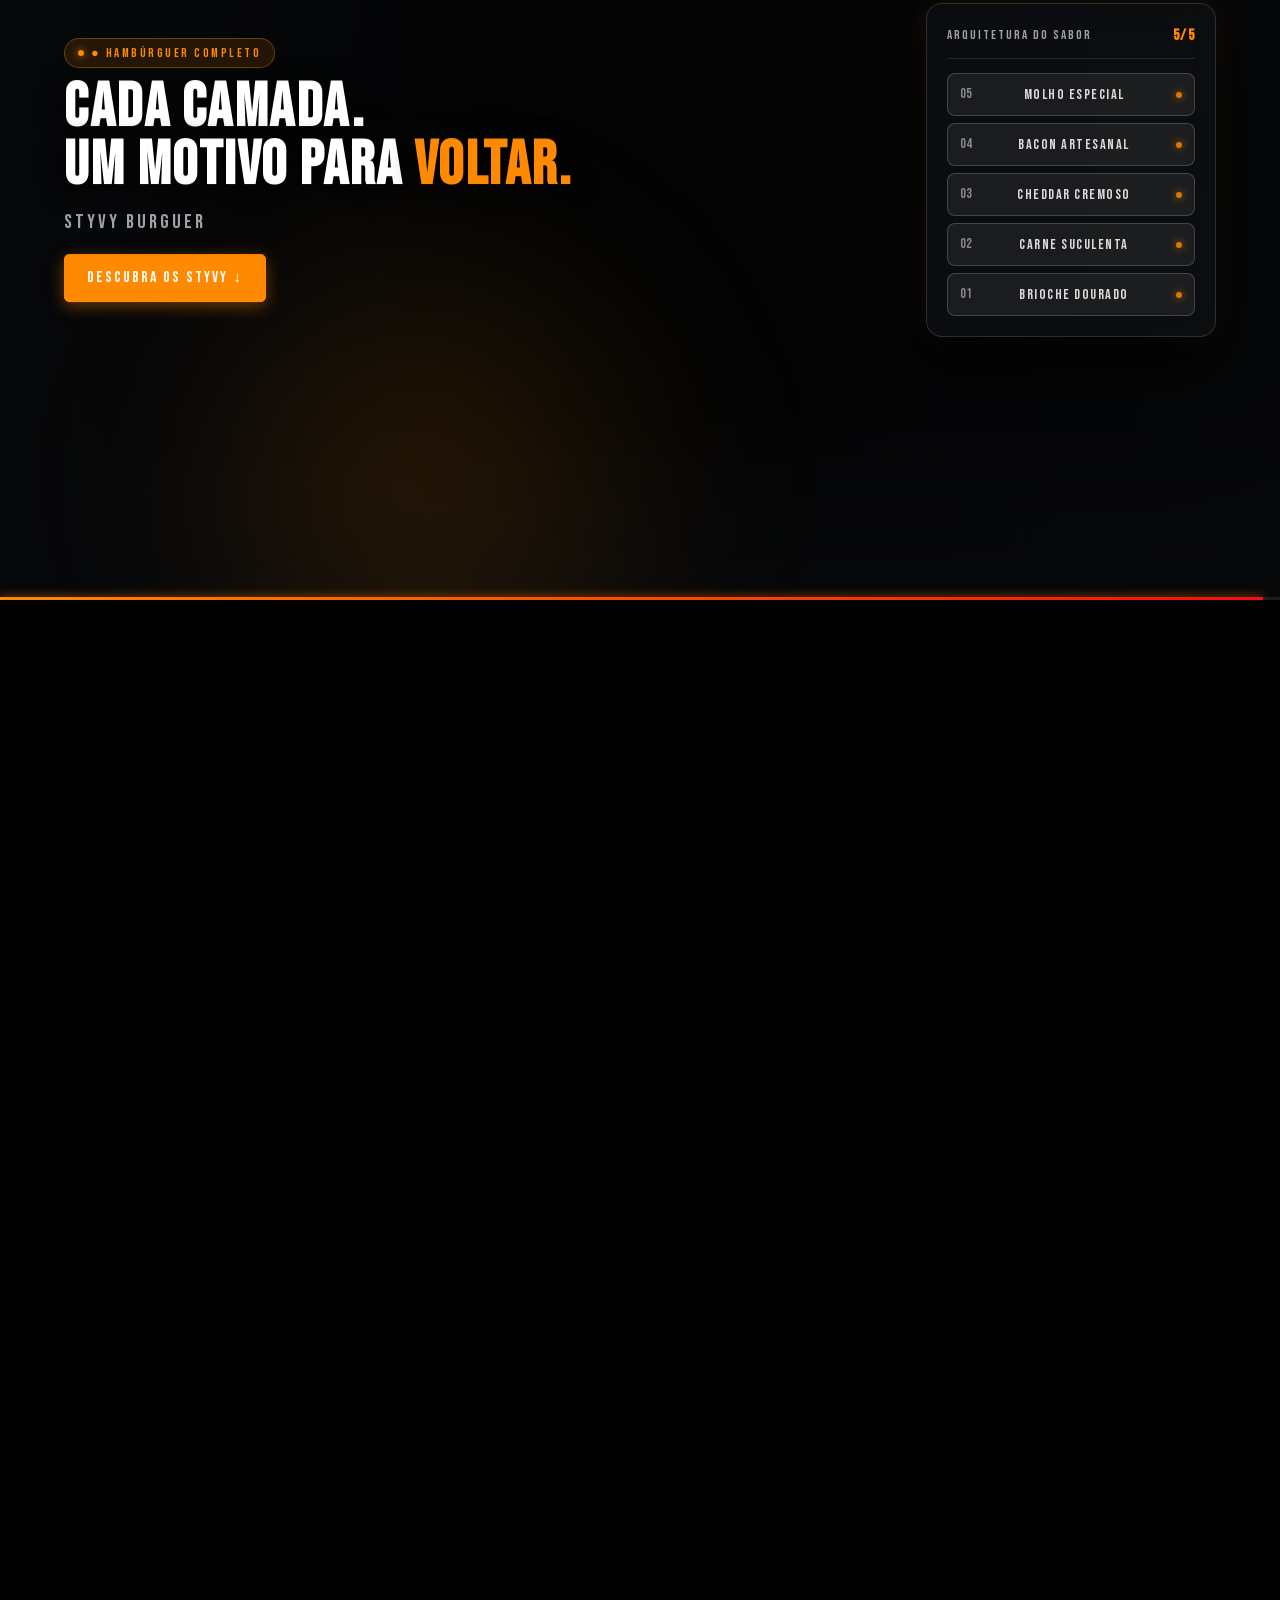
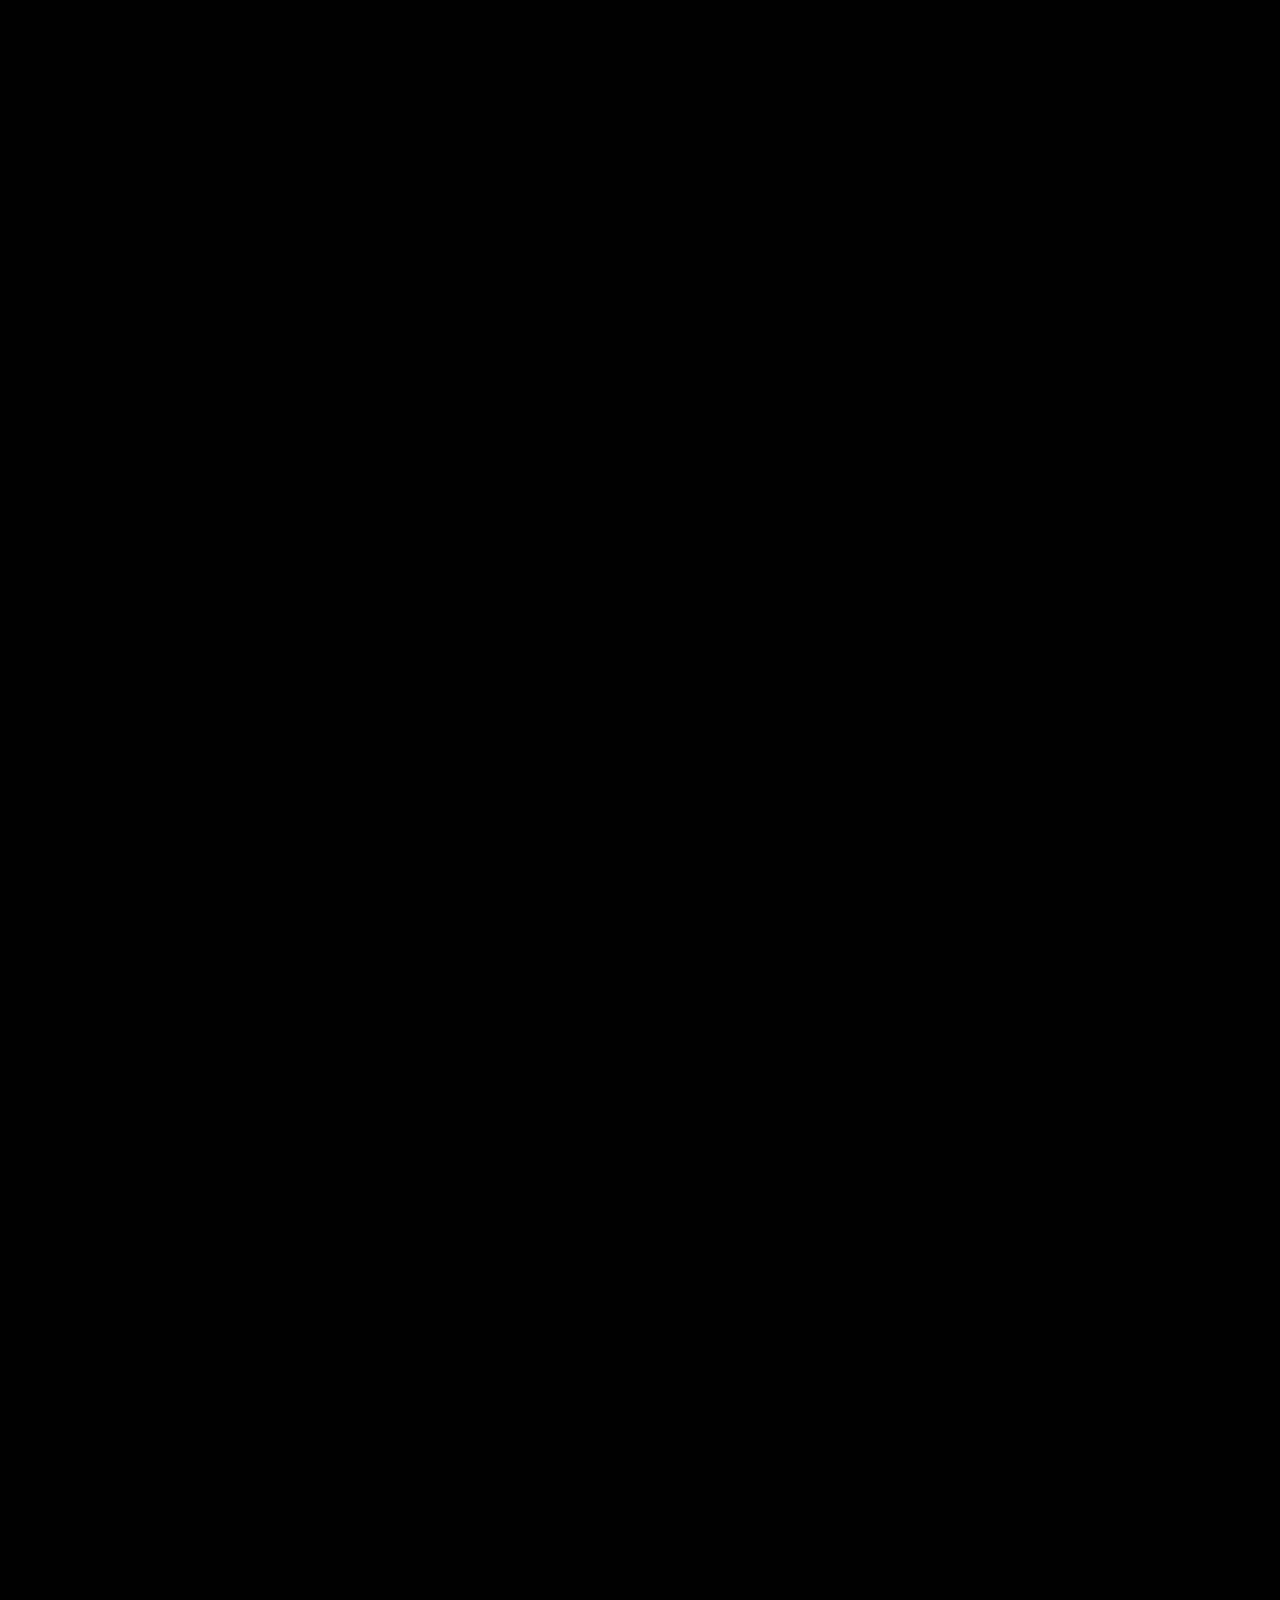
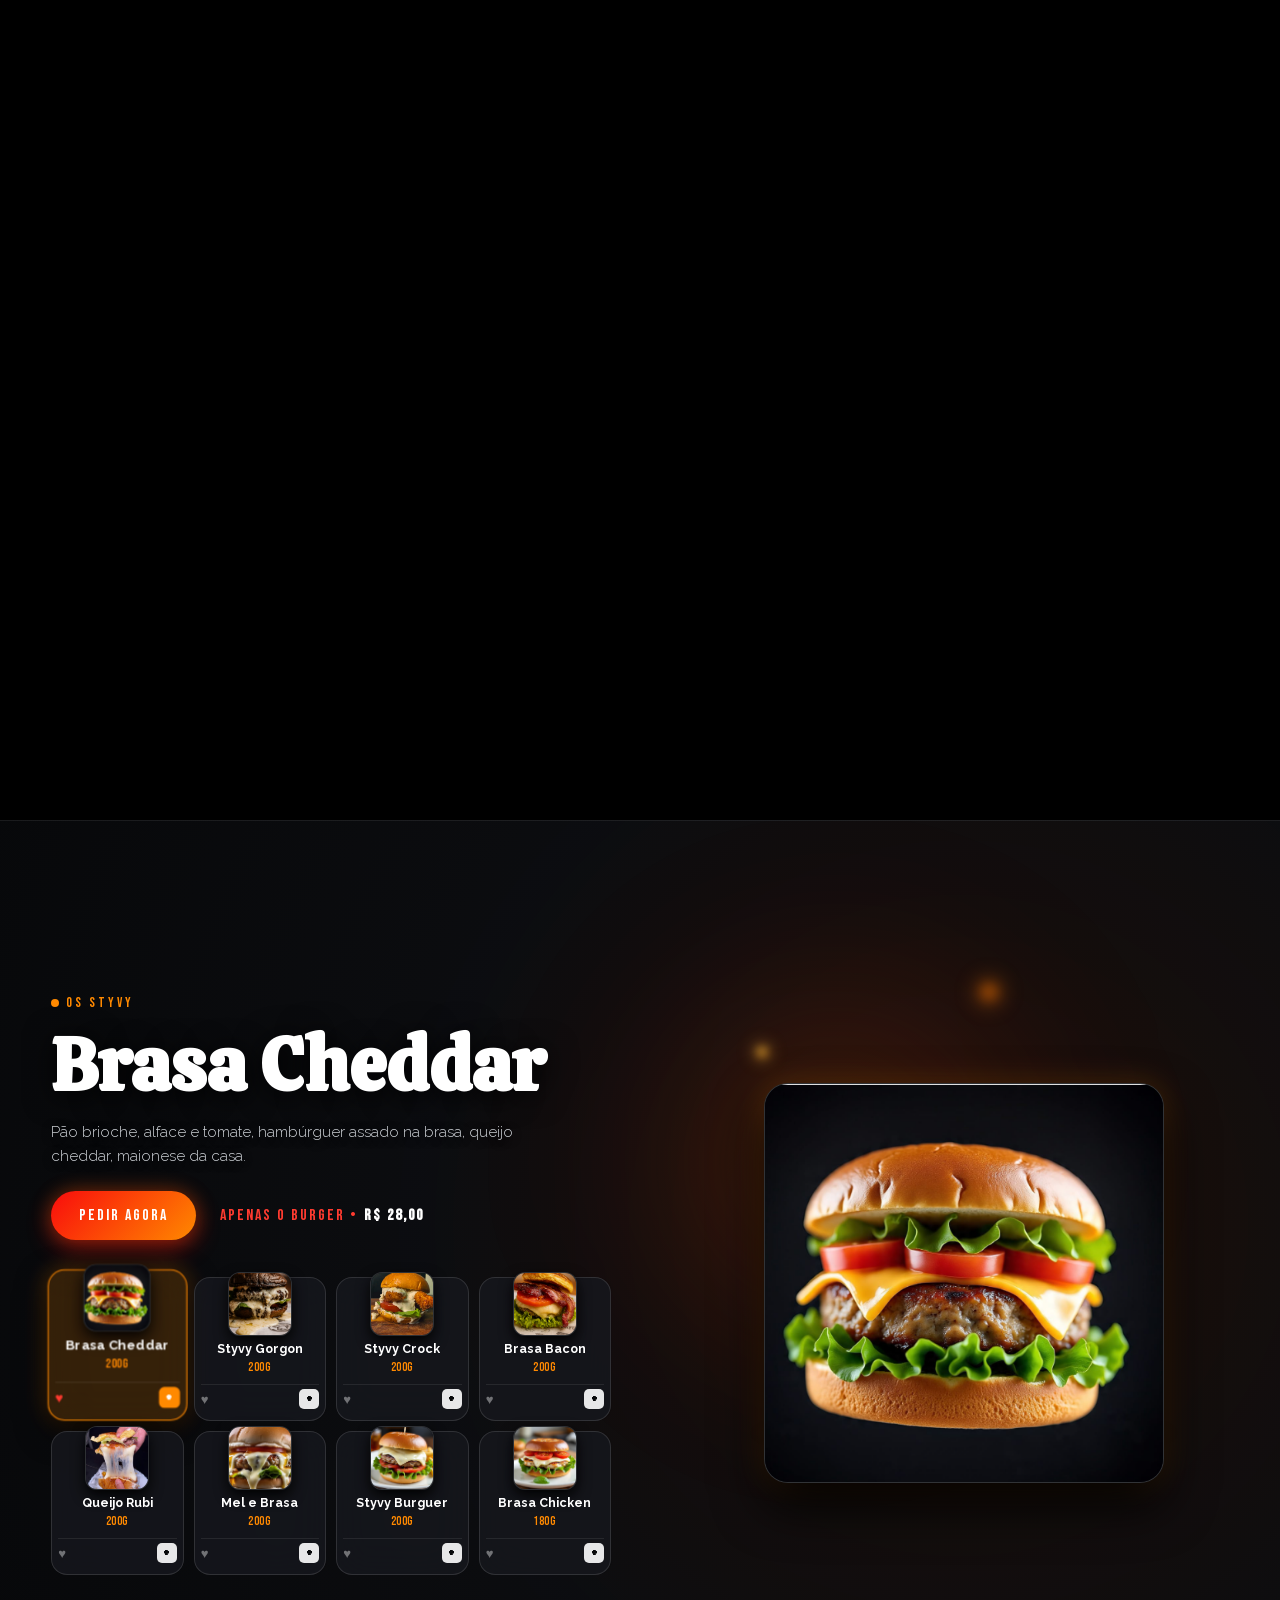
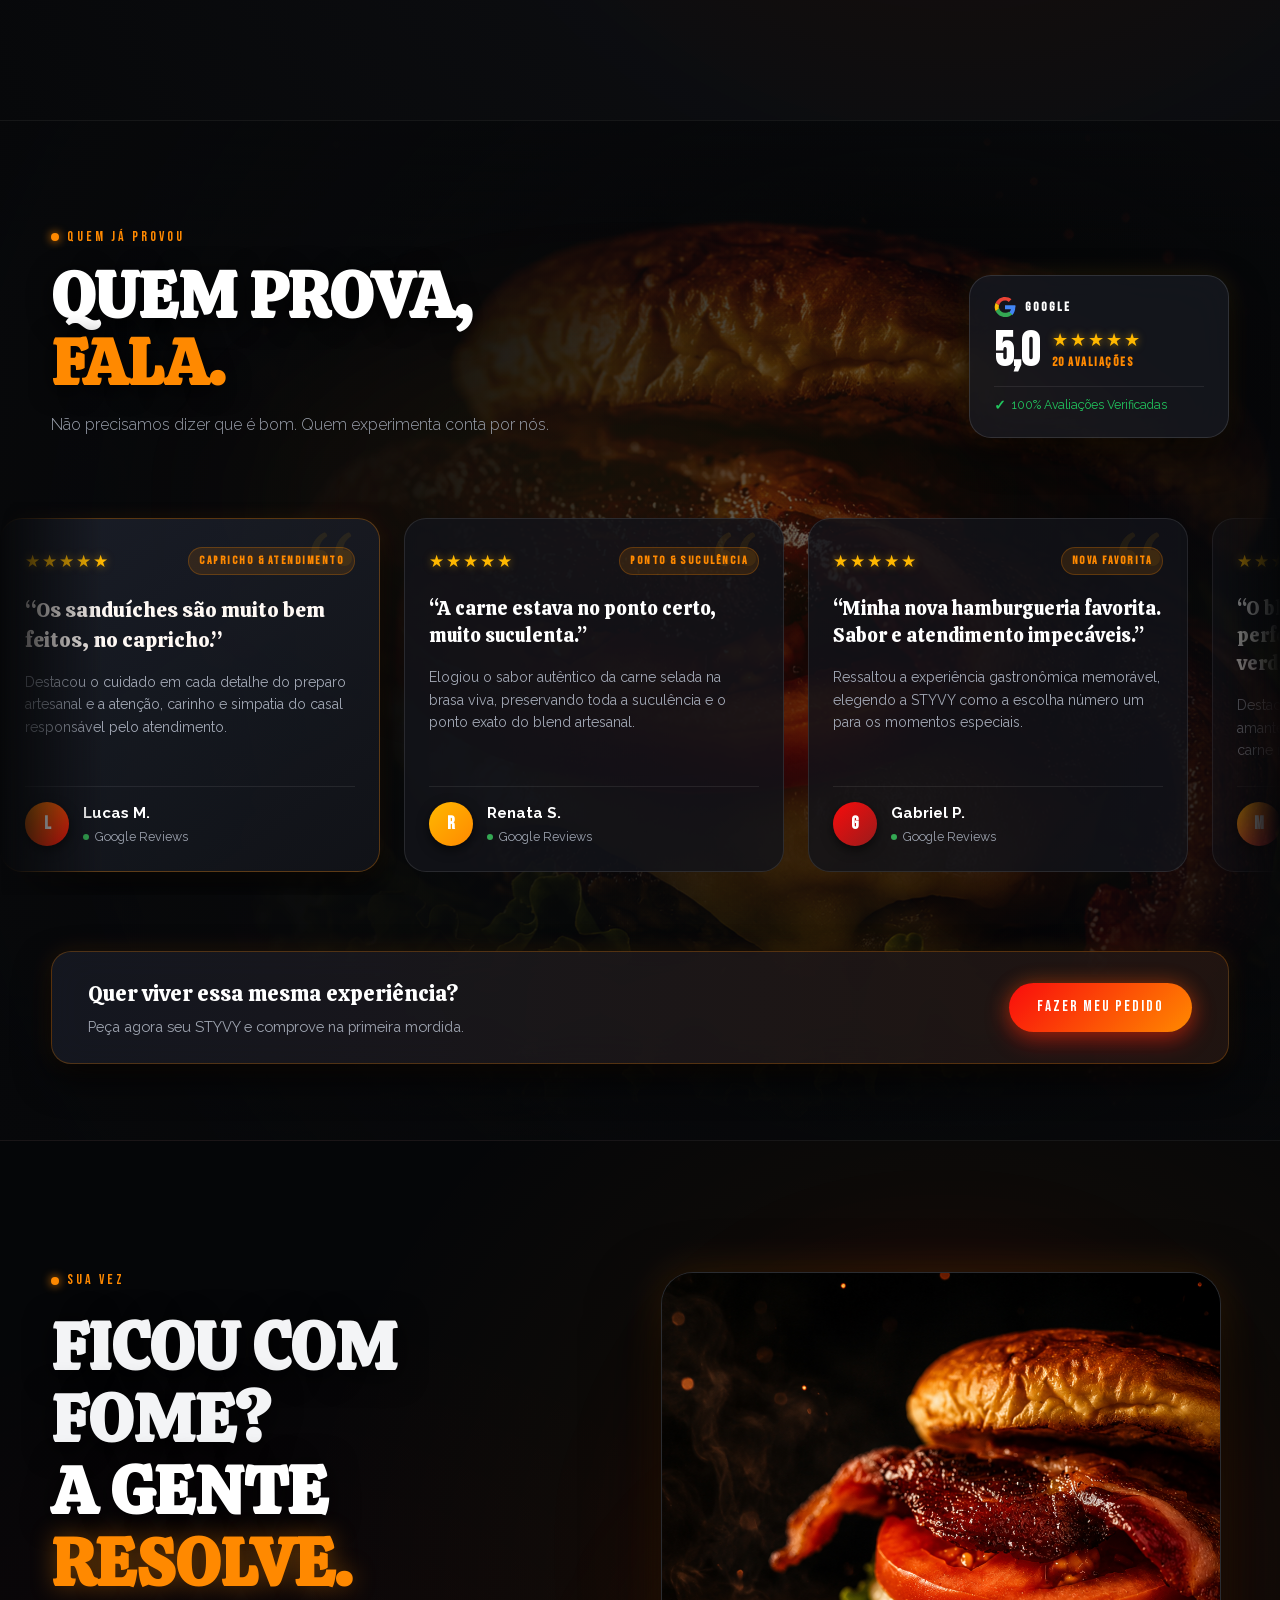
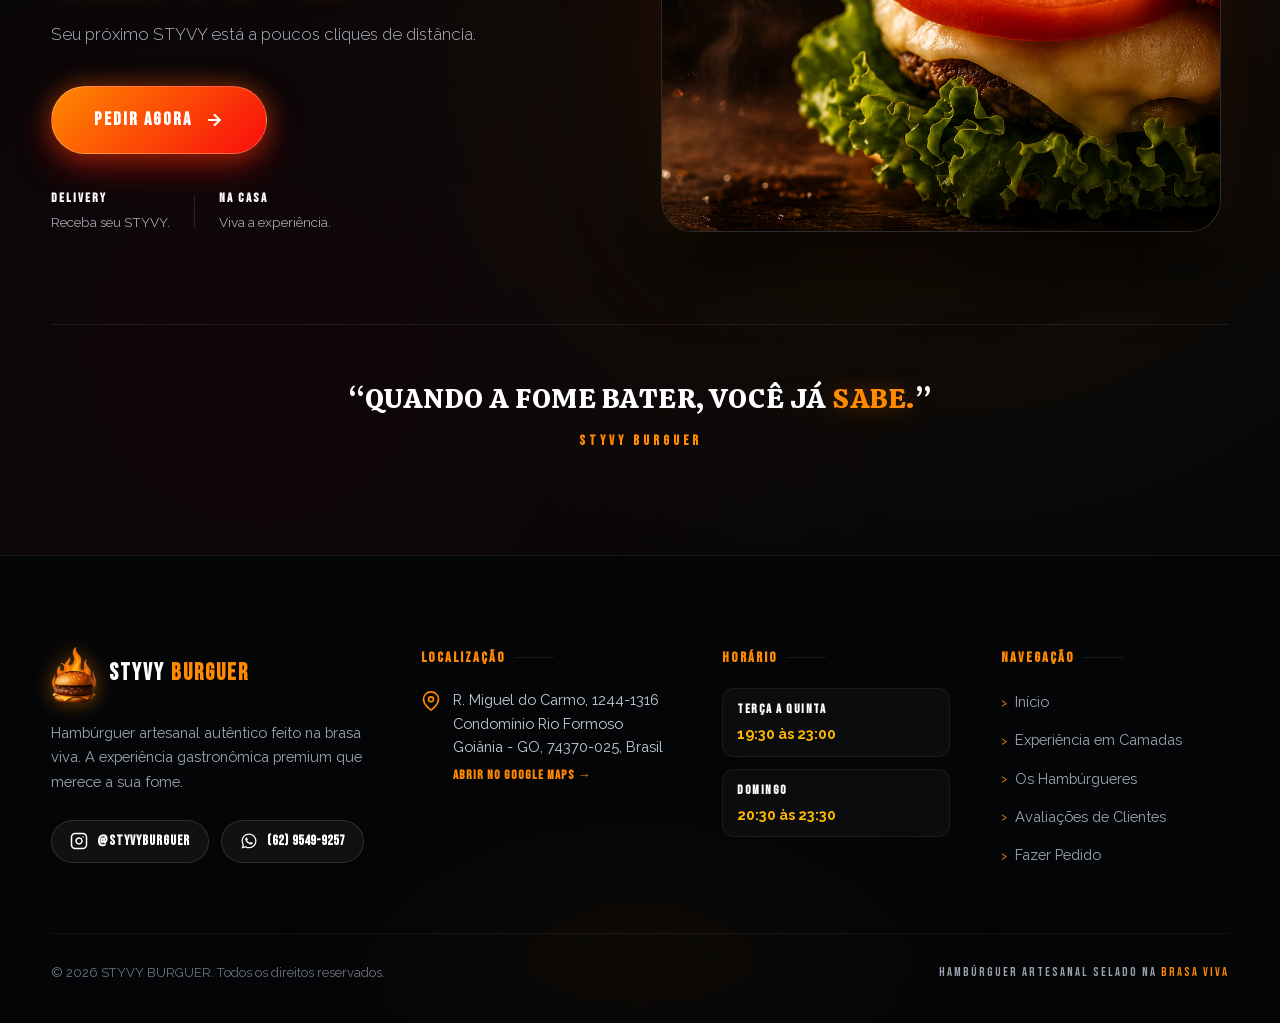
==== commit 74c96dee: "segunda correcao" ====
--- a/index.html
+++ b/index.html
@@ -307,7 +307,6 @@
       will-change: transform;
       transform: translate3d(0, 0, 0);
       backface-visibility: hidden;
-      filter: contrast(1.05) brightness(0.98) saturate(1.1);
     }
 
     /* Vídeo buffer do decodificador */
@@ -726,8 +725,14 @@
     /* 8. RESPONSIVIDADE                                                         */
     /* ========================================================================= */
     @media (max-width: 992px) {
+      :root {
+        --hero-scroll-length: 360vh;
+      }
       .hero-header-nav, .hero-timeline {
         display: none;
+      }
+      .hero-canvas {
+        filter: none !important;
       }
       .hero-content-layer {
         top: 85px;
@@ -750,7 +755,7 @@
 
     @media (max-width: 580px) {
       :root {
-        --hero-scroll-length: 420vh;
+        --hero-scroll-length: 330vh;
       }
       .hero-header {
         height: 65px;
@@ -3678,7 +3683,7 @@
       // -----------------------------------------------------------------------
       const heroContainer = document.getElementById('heroContainer');
       const heroCanvas = document.getElementById('heroCanvas');
-      const heroCtx = heroCanvas ? heroCanvas.getContext('2d', { alpha: false }) : null;
+      const heroCtx = heroCanvas ? heroCanvas.getContext('2d', { alpha: false, desynchronized: true }) : null;
       const heroVideo = document.getElementById('burgerVideo');
       const heroLoader = document.getElementById('heroLoader');
       const heroProgressBar = document.getElementById('heroProgressBar');
@@ -3698,6 +3703,28 @@
       let heroSeeking = false;
       let heroPendingTime = null;
       let heroSeekTimeout = null;
+      let lastSeekTimestamp = 0;
+
+      // Layout cache para evitar layout thrashing / forçar reflow em scroll
+      let cachedVh = window.innerHeight;
+      let cachedHeroScrollable = 0;
+      let cachedCamadasTop = 0;
+      let cachedCamadasHeight = 0;
+      let cachedCamadasScrollable = 0;
+      let isMobileDevice = false;
+
+      function updateLayoutMetrics() {
+        cachedVh = window.innerHeight;
+        isMobileDevice = window.innerWidth <= 768 || ('ontouchstart' in window) || (navigator.maxTouchPoints > 0);
+        if (heroContainer) {
+          cachedHeroScrollable = Math.max(heroContainer.offsetHeight - cachedVh, 1);
+        }
+        if (camadasContainer) {
+          cachedCamadasTop = camadasContainer.offsetTop;
+          cachedCamadasHeight = camadasContainer.offsetHeight;
+          cachedCamadasScrollable = Math.max(cachedCamadasHeight - cachedVh, 1);
+        }
+      }
 
       // -----------------------------------------------------------------------
       // 2. Elementos da SEGUNDA DOBRA (CAMADAS)
@@ -3754,7 +3781,9 @@
       }
 
       function resizeCanvases() {
-        const dpr = Math.min(window.devicePixelRatio || 1, 1.5);
+        updateLayoutMetrics();
+        const maxDpr = isMobileDevice ? 1.0 : 1.5;
+        const dpr = Math.min(window.devicePixelRatio || 1, maxDpr);
         const w = window.innerWidth;
         const h = window.innerHeight;
 
@@ -3771,7 +3800,7 @@
       }
 
       // -----------------------------------------------------------------------
-      // 4. Inicialização Segura e Contínua do Vídeo da Hero (Sem Conflitos de Blob)
+      // 4. Inicialização Segura e Contínua do Vídeo da Hero
       // -----------------------------------------------------------------------
       function initHeroVideo() {
         if (!heroVideo) return;
@@ -3823,7 +3852,7 @@
               heroPendingTime = null;
               applyHeroTime(next);
             }
-          }, 80);
+          }, isMobileDevice ? 90 : 60);
         });
 
         if ('requestVideoFrameCallback' in heroVideo) {
@@ -3834,7 +3863,6 @@
           heroVideo.requestVideoFrameCallback(onFrame);
         }
 
-        // Tentar play/pause inicial para desbloquear decodificação em segundo plano
         const p = heroVideo.play();
         if (p !== undefined) {
           p.then(() => {
@@ -3863,23 +3891,27 @@
       }
 
       // -----------------------------------------------------------------------
-      // 5. Seeking Suave e com Proteção contra Deadlock
+      // 5. Seeking Suave Adaptado para Mobile e Desktop (Sem Sobrecarga de Decodificador)
       // -----------------------------------------------------------------------
       function applyHeroTime(time) {
         if (!heroVideo) return;
         const dur = (heroVideo.duration && !isNaN(heroVideo.duration) && heroVideo.duration > 0) ? heroVideo.duration : (heroDuration || 19.56);
         const clampedTime = Math.max(0.001, Math.min(time, dur - 0.03));
 
-        if (Math.abs(heroVideo.currentTime - clampedTime) < 0.012) {
+        const minDelta = isMobileDevice ? 0.045 : 0.015;
+        if (Math.abs(heroVideo.currentTime - clampedTime) < minDelta) {
           return;
         }
 
-        if (heroSeeking) {
+        const now = performance.now();
+        const minInterval = isMobileDevice ? 50 : 16;
+        if (now - lastSeekTimestamp < minInterval) {
           heroPendingTime = clampedTime;
           return;
         }
 
         heroSeeking = true;
+        lastSeekTimestamp = now;
         heroVideo.currentTime = clampedTime;
 
         if (heroSeekTimeout) clearTimeout(heroSeekTimeout);
@@ -3892,37 +3924,26 @@
             heroPendingTime = null;
             applyHeroTime(next);
           }
-        }, 80);
+        }, isMobileDevice ? 90 : 60);
       }
 
       // -----------------------------------------------------------------------
-      // 6. Cálculo de Progresso Multi-Seção
+      // 6. Cálculo de Progresso Multi-Seção Otimizado (Zero Reflows)
       // -----------------------------------------------------------------------
       function calculateScrollProgress() {
-        const scrollY = window.pageYOffset || document.documentElement.scrollTop || window.scrollY || 0;
-        const vh = window.innerHeight;
-
-        // Hero: 0 -> heroContainer.offsetHeight - vh
-        if (heroContainer) {
-          const heroScrollable = heroContainer.offsetHeight - vh;
-          if (heroScrollable > 0) {
-            heroTarget = Math.min(Math.max(scrollY / heroScrollable, 0), 1);
-          }
+        const scrollY = window.pageYOffset || document.documentElement.scrollTop || 0;
+
+        if (cachedHeroScrollable > 0) {
+          heroTarget = Math.min(Math.max(scrollY / cachedHeroScrollable, 0), 1);
         }
 
-        // Camadas: camadasContainer.offsetTop -> camadasContainer.offsetHeight - vh
-        if (camadasContainer) {
-          const camadasTop = camadasContainer.offsetTop;
-          const camadasScrollable = camadasContainer.offsetHeight - vh;
-          if (camadasScrollable > 0) {
-            camadasTarget = Math.min(Math.max((scrollY - camadasTop) / camadasScrollable, 0), 1);
-          }
+        if (cachedCamadasScrollable > 0) {
+          camadasTarget = Math.min(Math.max((scrollY - cachedCamadasTop) / cachedCamadasScrollable, 0), 1);
         }
       }
 
       function onScrollUpdate() {
         calculateScrollProgress();
-        updateConversionSection();
       }
 
       // -----------------------------------------------------------------------
@@ -3934,21 +3955,20 @@
         const dt = Math.min((timestamp - lastTimestamp) / 1000, 0.1);
         lastTimestamp = timestamp;
 
-        const scrollY = window.pageYOffset || document.documentElement.scrollTop || window.scrollY || 0;
-        const vh = window.innerHeight;
-        const speedFactor = 12.0;
+        const scrollY = window.pageYOffset || document.documentElement.scrollTop || 0;
+        const speedFactor = isMobileDevice ? 8.5 : 12.0;
 
         // --- A. HERO SECTION ---
         if (heroContainer) {
-          const camadasTop = camadasContainer ? camadasContainer.offsetTop : heroContainer.offsetHeight;
-          const inHeroRange = scrollY < camadasTop + vh * 0.5;
+          const inHeroRange = scrollY < cachedCamadasTop + cachedVh * 0.5;
 
           heroSmooth += (heroTarget - heroSmooth) * (1 - Math.exp(-speedFactor * dt));
           if (Math.abs(heroTarget - heroSmooth) < 0.0001) heroSmooth = heroTarget;
 
           if (inHeroRange) {
-            if (heroDuration > 0) {
-              applyHeroTime(heroSmooth * heroDuration);
+            const dur = (heroVideo.duration && !isNaN(heroVideo.duration) && heroVideo.duration > 0) ? heroVideo.duration : (heroDuration || 19.56);
+            if (dur > 0) {
+              applyHeroTime(heroSmooth * dur);
             }
             drawFrame(heroCtx, heroVideo, heroCanvas, false);
             updateHeroPhases(heroSmooth);
@@ -3967,10 +3987,9 @@
           }
         }
 
-        // --- B. SEGUNDA DOBRA (CAMADAS - AUTOPLAY VÍDEO + SCROLL NARRATIVO) ---
+        // --- B. SEGUNDA DOBRA (CAMADAS) ---
         if (camadasContainer) {
-          const camadasTop = camadasContainer.offsetTop;
-          const inCamadasRange = scrollY > camadasTop - vh * 0.8 && scrollY < camadasTop + camadasContainer.offsetHeight + vh * 0.5;
+          const inCamadasRange = scrollY > cachedCamadasTop - cachedVh * 0.8 && scrollY < cachedCamadasTop + cachedCamadasHeight + cachedVh * 0.5;
 
           camadasSmooth += (camadasTarget - camadasSmooth) * (1 - Math.exp(-speedFactor * dt));
           if (Math.abs(camadasTarget - camadasSmooth) < 0.0001) camadasSmooth = camadasTarget;
@@ -4303,36 +4322,40 @@
       };
 
       // -----------------------------------------------------------------------
-      // 12. Revelação e Parallax da Quinta Dobra (Sua Vez)
+      // 12. Revelação Suave via IntersectionObserver (Zero Custo de CPU em Scroll)
       // -----------------------------------------------------------------------
       const convSection = document.getElementById('sua-vez');
       const convBurgerFrame = document.getElementById('conversionImageFrame');
 
-      function updateConversionSection() {
-        if (!convSection) return;
-        const rect = convSection.getBoundingClientRect();
-        const vh = window.innerHeight;
-        if (rect.top < vh * 0.88 && rect.bottom > 0) {
+      if (convSection) {
+        if ('IntersectionObserver' in window) {
+          const convObserver = new IntersectionObserver((entries) => {
+            entries.forEach(entry => {
+              if (entry.isIntersecting) {
+                convSection.classList.add('is-visible');
+              }
+            });
+          }, { threshold: 0.1 });
+          convObserver.observe(convSection);
+        } else {
           convSection.classList.add('is-visible');
-          if (convBurgerFrame && window.innerWidth > 960) {
-            const progress = (vh - rect.top) / (vh + rect.height);
-            const parallaxOffset = (progress - 0.5) * 32;
-            convBurgerFrame.style.transform = `translateY(${parallaxOffset.toFixed(1)}px) scale(1)`;
-          }
         }
       }
 
       // -----------------------------------------------------------------------
-      // 12. Event Listeners Globais
+      // 13. Event Listeners Globais Ultra Leves (Sem Duplicações)
       // -----------------------------------------------------------------------
       window.addEventListener('scroll', onScrollUpdate, { passive: true });
-      document.addEventListener('scroll', onScrollUpdate, { passive: true });
       window.addEventListener('resize', () => {
         resizeCanvases();
         onScrollUpdate();
       }, { passive: true });
-      window.addEventListener('wheel', onScrollUpdate, { passive: true });
-      window.addEventListener('touchmove', onScrollUpdate, { passive: true });
+      window.addEventListener('orientationchange', () => {
+        setTimeout(() => {
+          resizeCanvases();
+          onScrollUpdate();
+        }, 150);
+      }, { passive: true });
 
       // Suporte a teclado
       window.addEventListener('keydown', function(e) {
@@ -4350,6 +4373,7 @@
       });
 
       // Inicialização imediata
+      updateLayoutMetrics();
       resizeCanvases();
       initHeroVideo();
       initCamadasVideo();
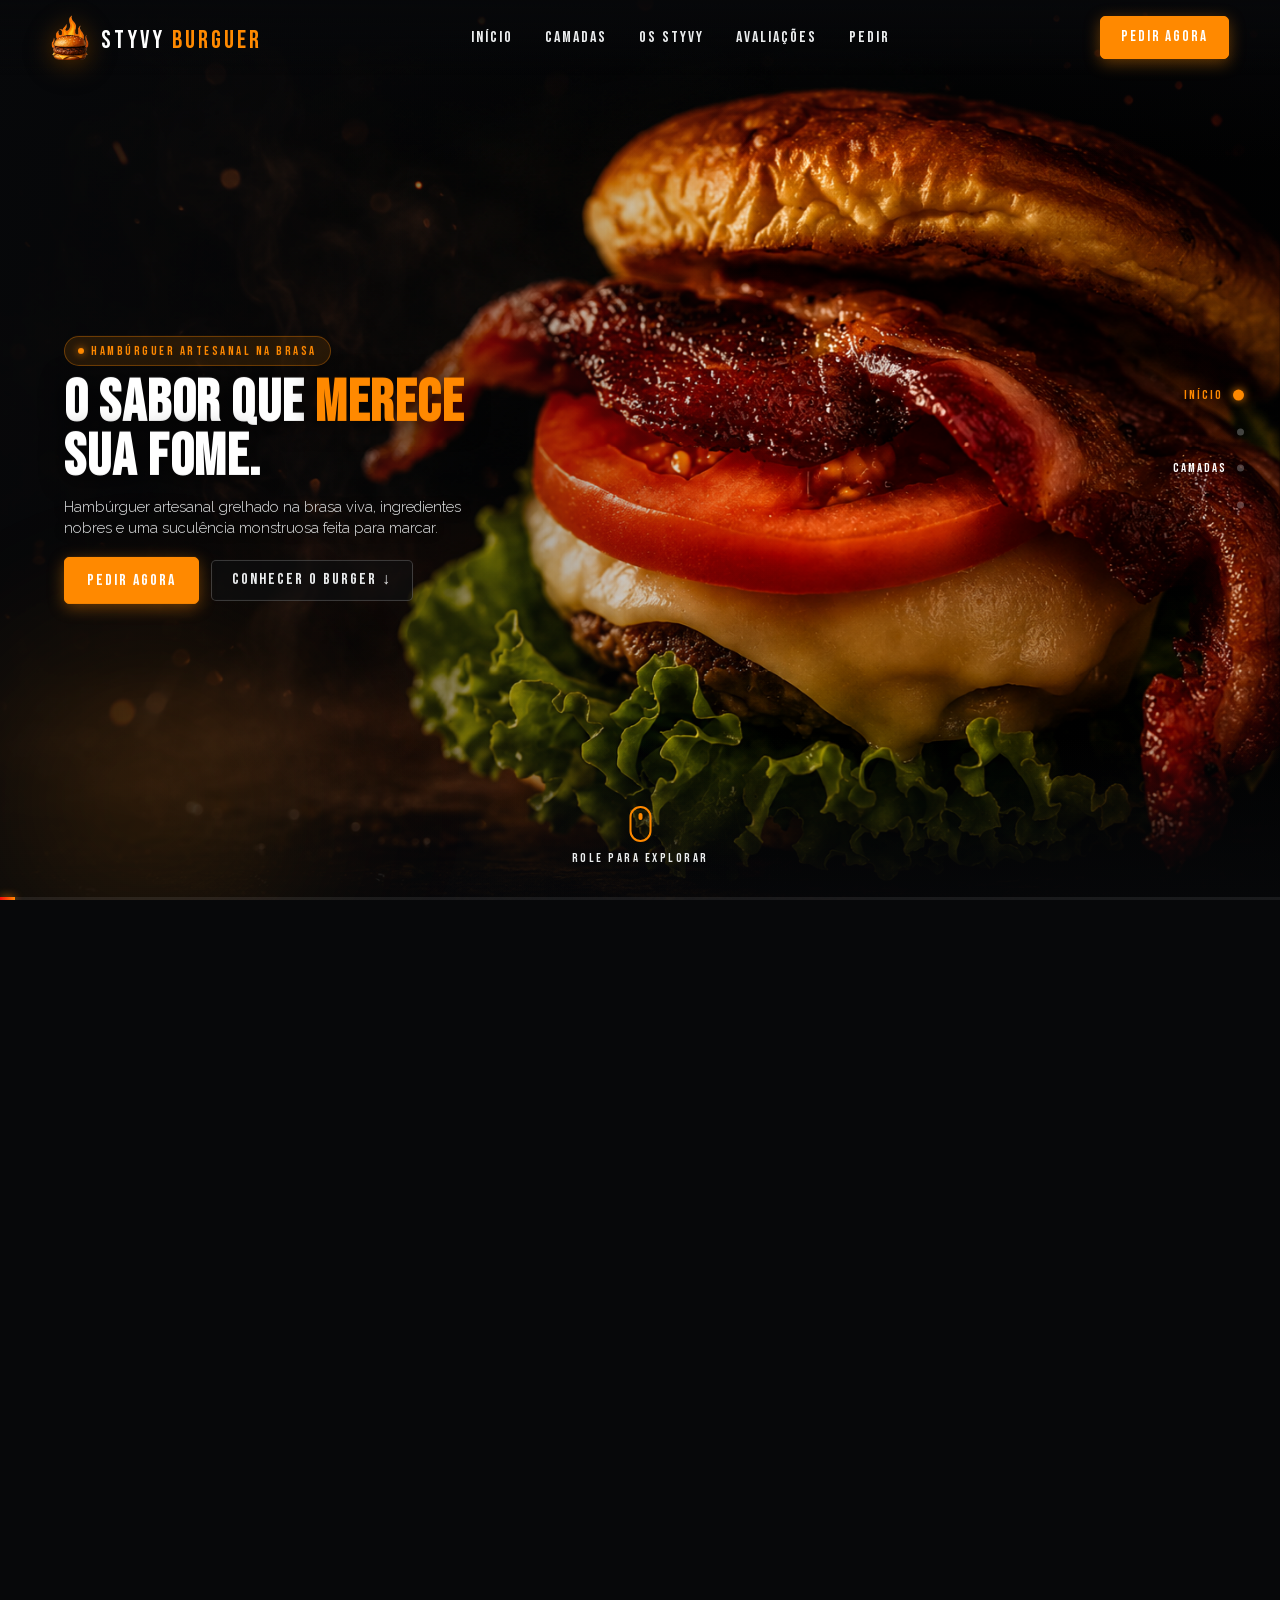
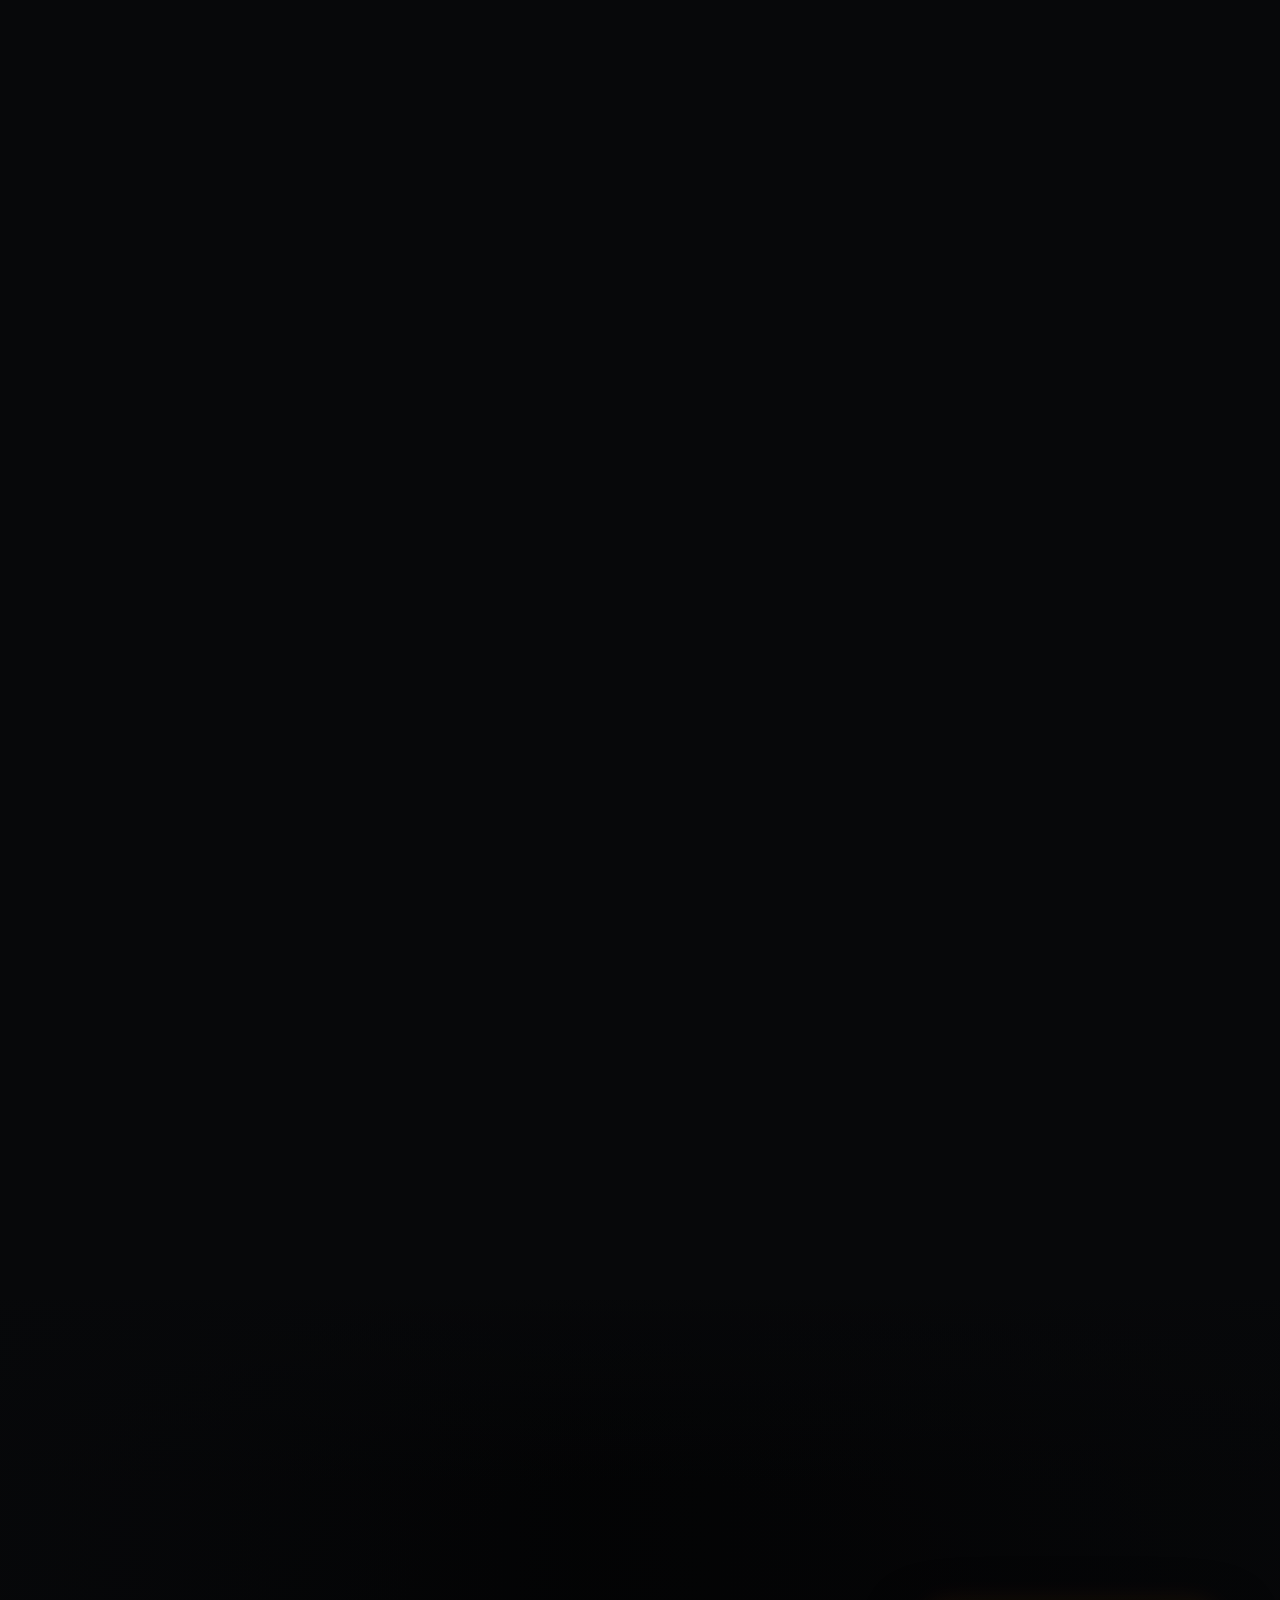
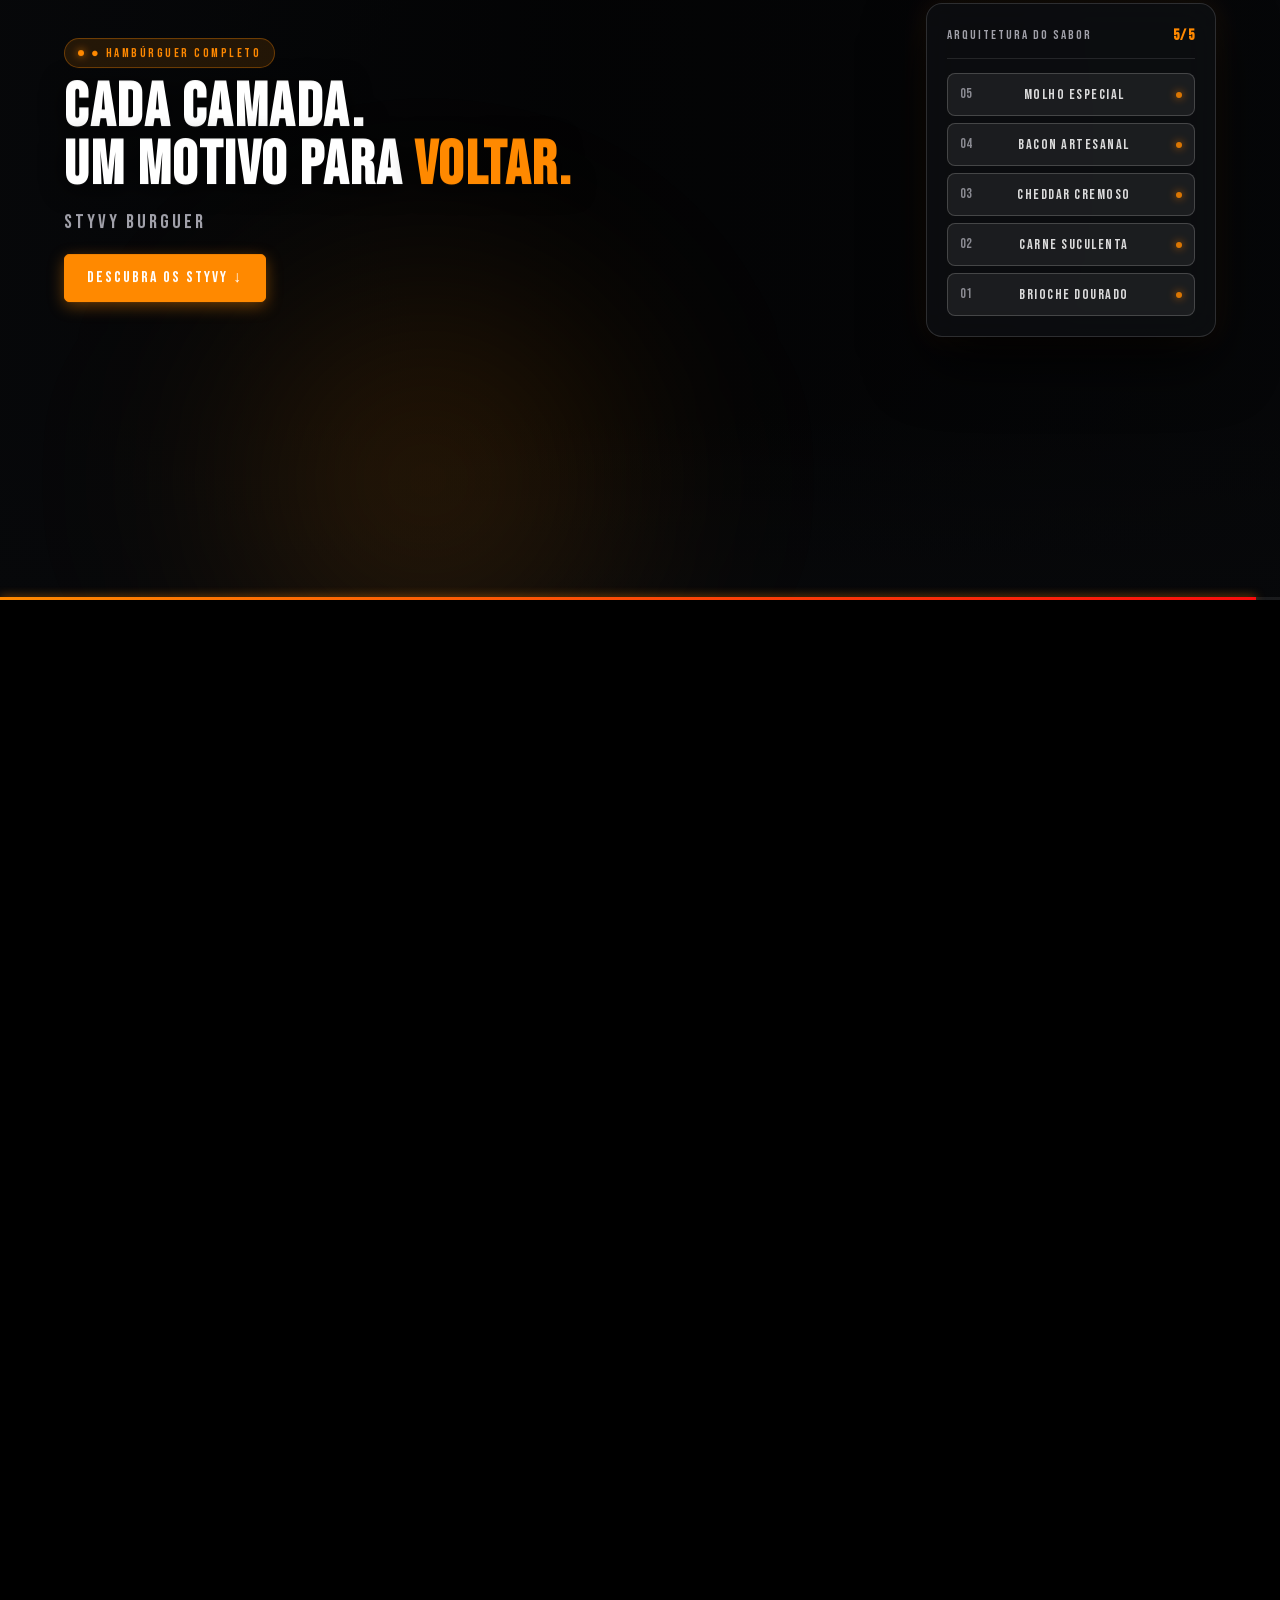
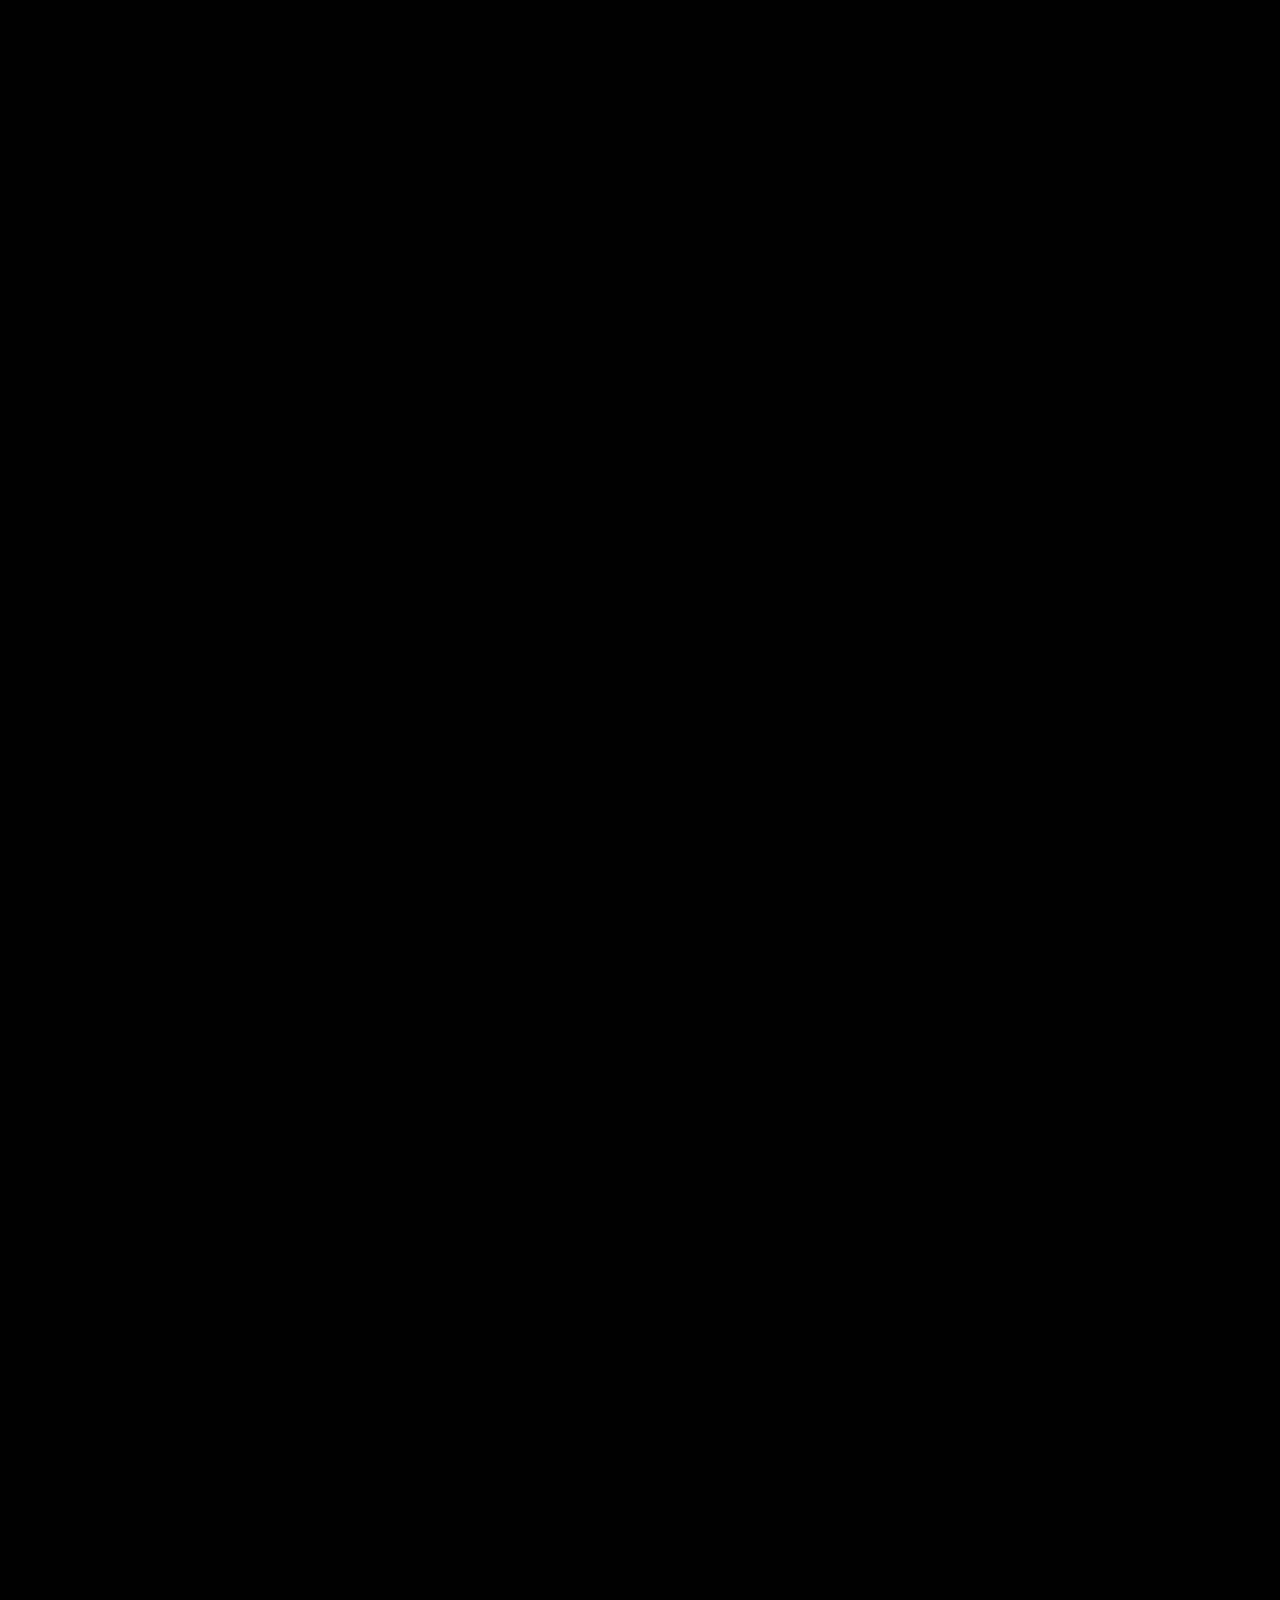
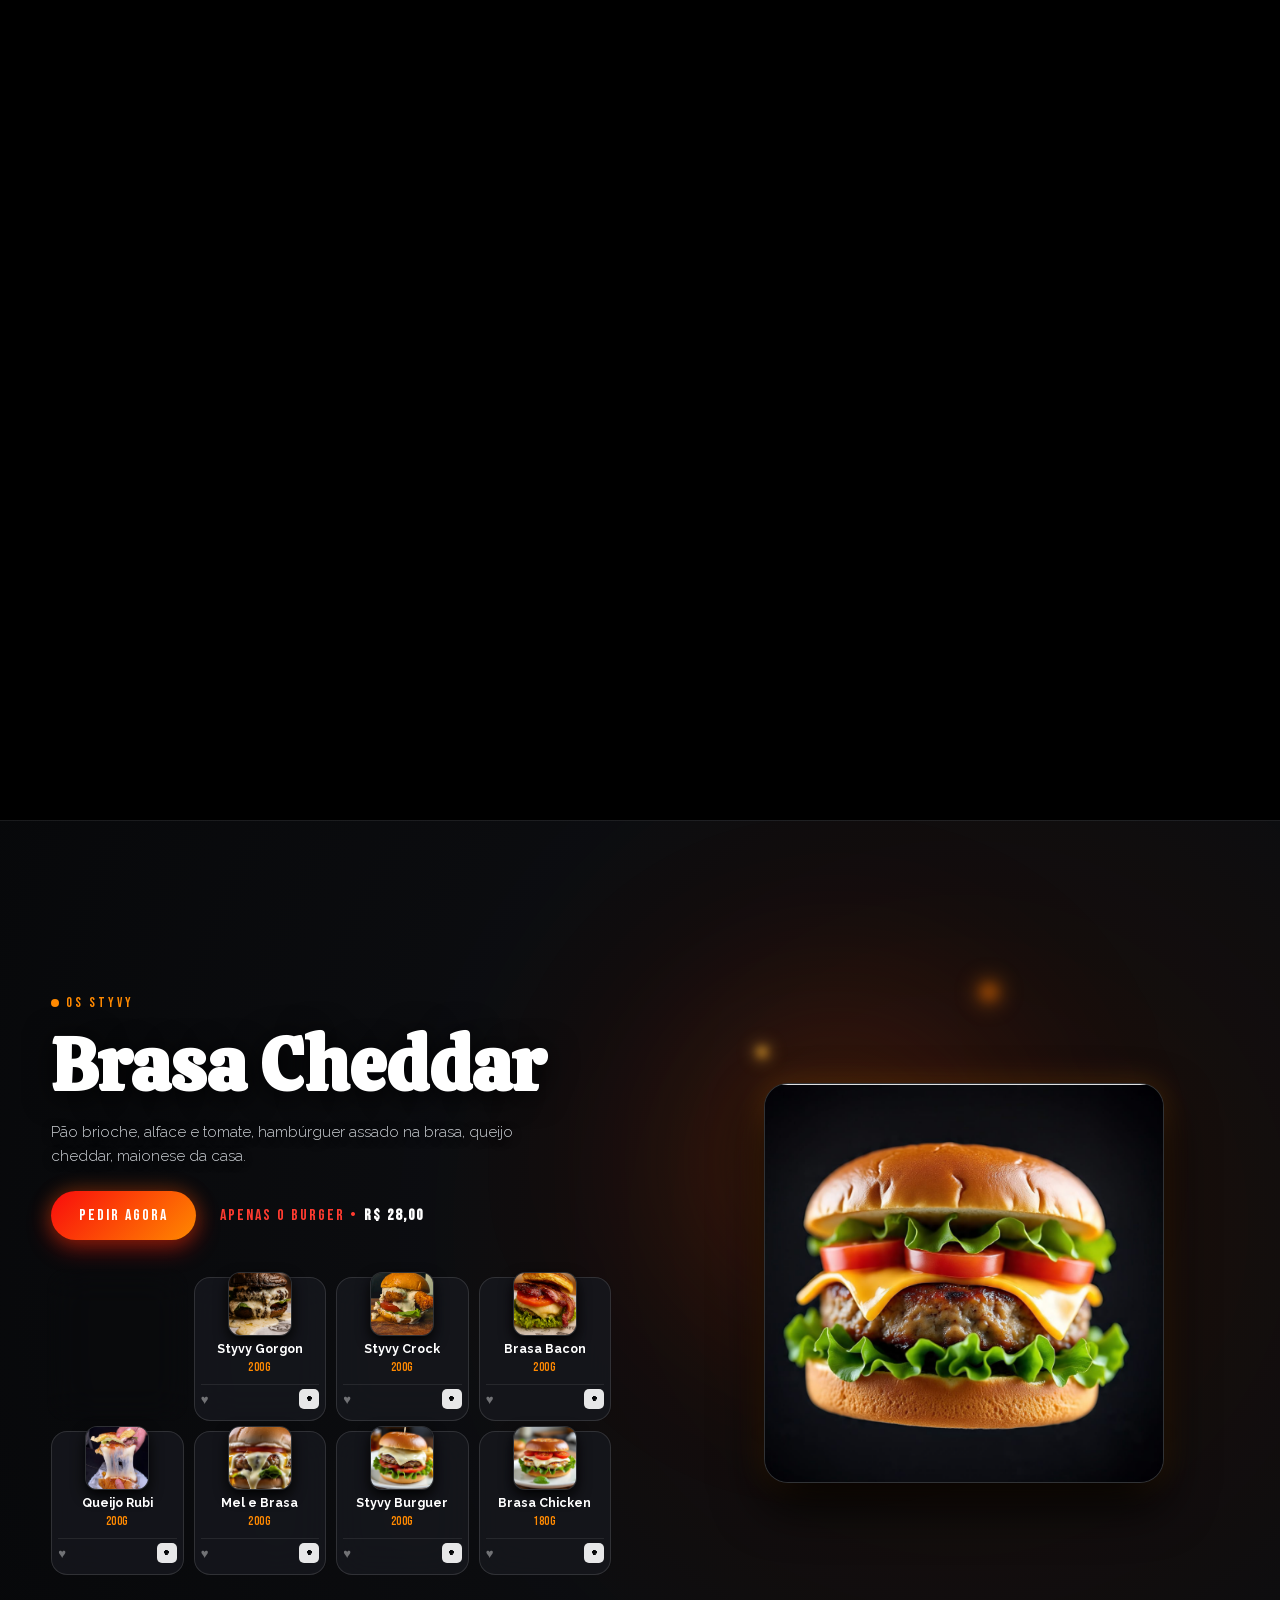
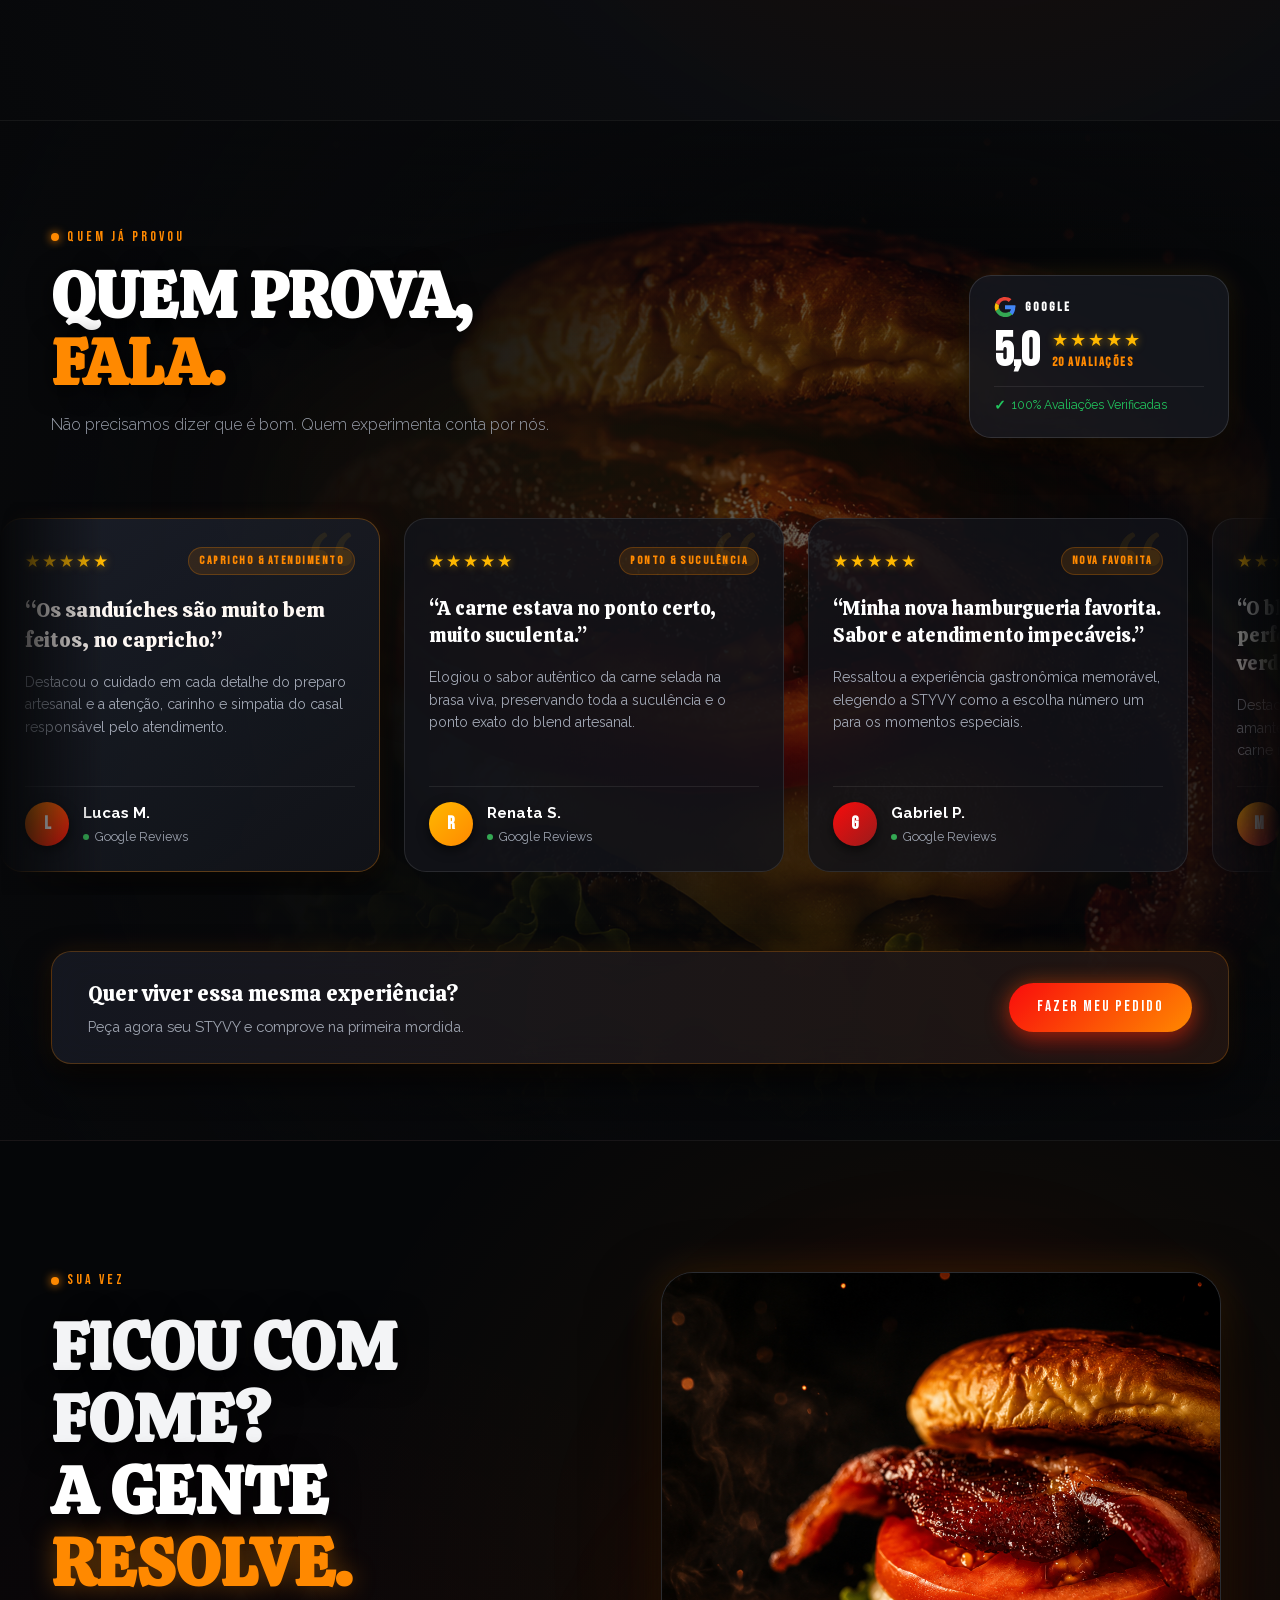
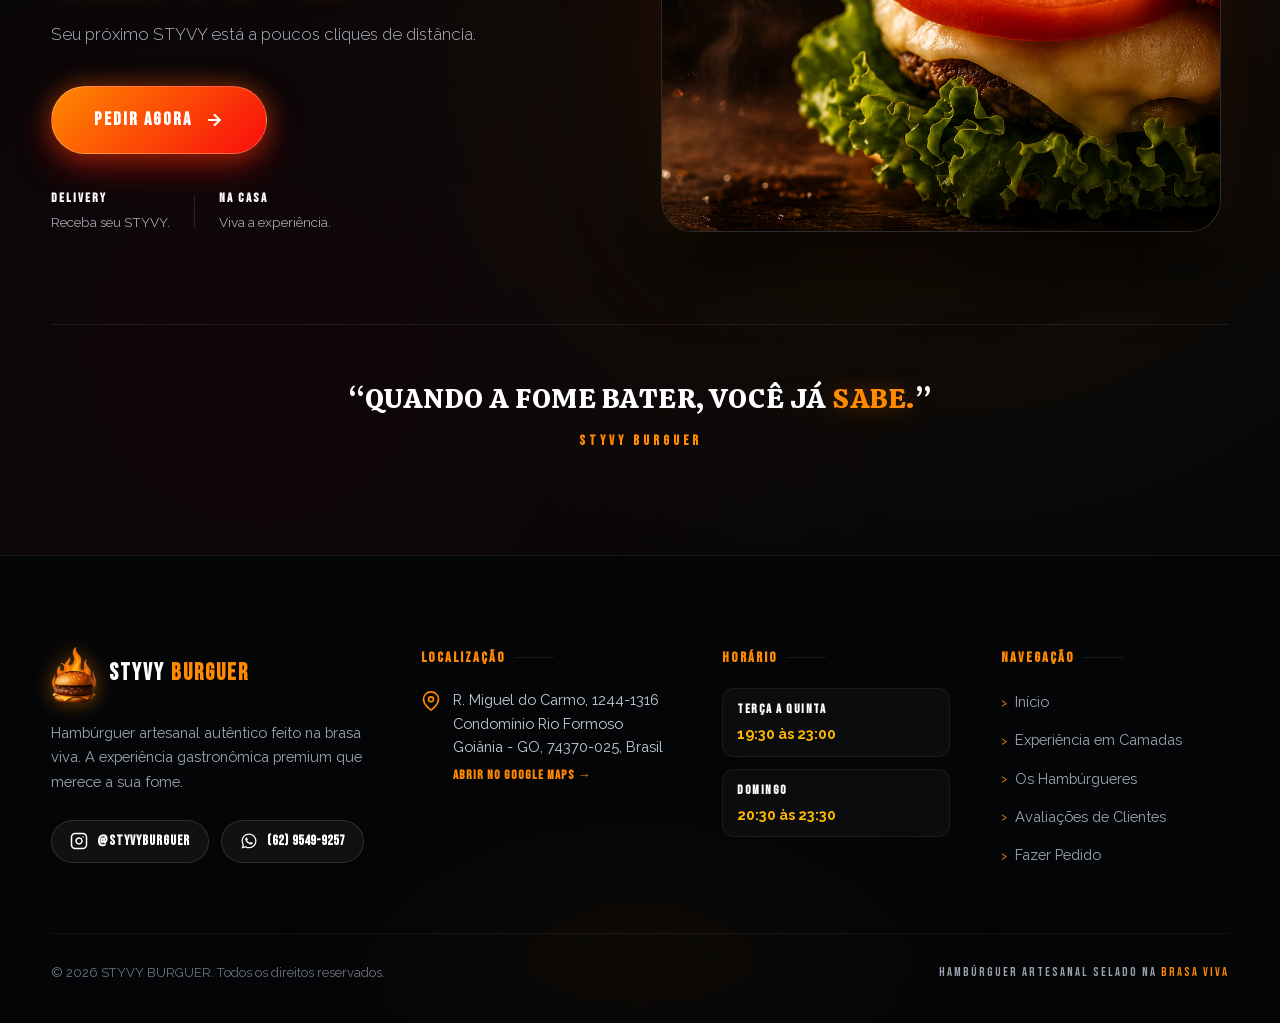
==== commit 4c08b739: "terceira correçao" ====
--- a/index.html
+++ b/index.html
@@ -296,6 +296,17 @@
       backface-visibility: hidden;
     }
 
+    .hero-poster-bg {
+      position: absolute;
+      inset: 0;
+      width: 100%;
+      height: 100%;
+      background: url('imagens/styvybacon.png') center center / cover no-repeat;
+      z-index: 0;
+      opacity: 1;
+      transform: translate3d(0, 0, 0);
+    }
+
     .hero-canvas {
       position: absolute;
       top: 0;
@@ -304,6 +315,7 @@
       height: 100%;
       object-fit: cover;
       display: block;
+      z-index: 1;
       will-change: transform;
       transform: translate3d(0, 0, 0);
       backface-visibility: hidden;
@@ -2771,6 +2783,7 @@
 
       <!-- CANVAS & VÍDEO EM TELA INTEIRA (100% Fullscreen) -->
       <div class="hero-media-box">
+        <div class="hero-poster-bg" id="heroPosterBg"></div>
         <canvas id="heroCanvas" class="hero-canvas"></canvas>
         <video
           id="burgerVideo"
@@ -3800,13 +3813,17 @@
       }
 
       // -----------------------------------------------------------------------
-      // 4. Inicialização Segura e Contínua do Vídeo da Hero
+      // 4. Inicialização Segura e Contínua do Vídeo da Hero (Desktop & Mobile)
       // -----------------------------------------------------------------------
       function initHeroVideo() {
         if (!heroVideo) return;
         heroVideo.muted = true;
         heroVideo.playsInline = true;
         heroVideo.preload = 'auto';
+
+        if (isMobileDevice && !heroVideo.src.includes('hamburguer_mobile.mp4')) {
+          heroVideo.src = 'imagens/hamburguer_mobile.mp4';
+        }
 
         const onLoaded = function() {
           if (heroVideo.duration && !isNaN(heroVideo.duration) && heroVideo.duration > 0) {
@@ -3852,7 +3869,7 @@
               heroPendingTime = null;
               applyHeroTime(next);
             }
-          }, isMobileDevice ? 90 : 60);
+          }, isMobileDevice ? 75 : 50);
         });
 
         if ('requestVideoFrameCallback' in heroVideo) {
@@ -3875,7 +3892,7 @@
           });
         }
 
-        setTimeout(onLoaded, 500);
+        setTimeout(onLoaded, 300);
       }
 
       function initCamadasVideo() {
@@ -3891,20 +3908,20 @@
       }
 
       // -----------------------------------------------------------------------
-      // 5. Seeking Suave Adaptado para Mobile e Desktop (Sem Sobrecarga de Decodificador)
+      // 5. Seeking Ultra Rápido Adaptado para Mobile e Desktop (0ms Keyframe Latency)
       // -----------------------------------------------------------------------
       function applyHeroTime(time) {
         if (!heroVideo) return;
         const dur = (heroVideo.duration && !isNaN(heroVideo.duration) && heroVideo.duration > 0) ? heroVideo.duration : (heroDuration || 19.56);
         const clampedTime = Math.max(0.001, Math.min(time, dur - 0.03));
 
-        const minDelta = isMobileDevice ? 0.045 : 0.015;
+        const minDelta = isMobileDevice ? 0.03 : 0.01;
         if (Math.abs(heroVideo.currentTime - clampedTime) < minDelta) {
           return;
         }
 
         const now = performance.now();
-        const minInterval = isMobileDevice ? 50 : 16;
+        const minInterval = isMobileDevice ? 35 : 12;
         if (now - lastSeekTimestamp < minInterval) {
           heroPendingTime = clampedTime;
           return;
@@ -3924,7 +3941,7 @@
             heroPendingTime = null;
             applyHeroTime(next);
           }
-        }, isMobileDevice ? 90 : 60);
+        }, isMobileDevice ? 75 : 50);
       }
 
       // -----------------------------------------------------------------------
@@ -4372,7 +4389,29 @@
         }
       });
 
-      // Inicialização imediata
+      // Desbloqueio imediato de vídeo em celulares (iOS/Android)
+      const unlockMobileMedia = () => {
+        if (heroVideo) {
+          heroVideo.play().then(() => {
+            heroVideo.pause();
+          }).catch(() => {});
+        }
+        if (camadasVideo && camadasVideo.paused) {
+          camadasVideo.play().catch(() => {});
+        }
+        window.removeEventListener('touchstart', unlockMobileMedia);
+        window.removeEventListener('scroll', unlockMobileMedia);
+      };
+      window.addEventListener('touchstart', unlockMobileMedia, { once: true, passive: true });
+      window.addEventListener('scroll', unlockMobileMedia, { once: true, passive: true });
+
+      // Inicialização imediata sem bloqueio de tela
+      if (heroLoader) {
+        setTimeout(() => {
+          heroLoader.classList.add('hidden');
+        }, 60);
+      }
+
       updateLayoutMetrics();
       resizeCanvases();
       initHeroVideo();
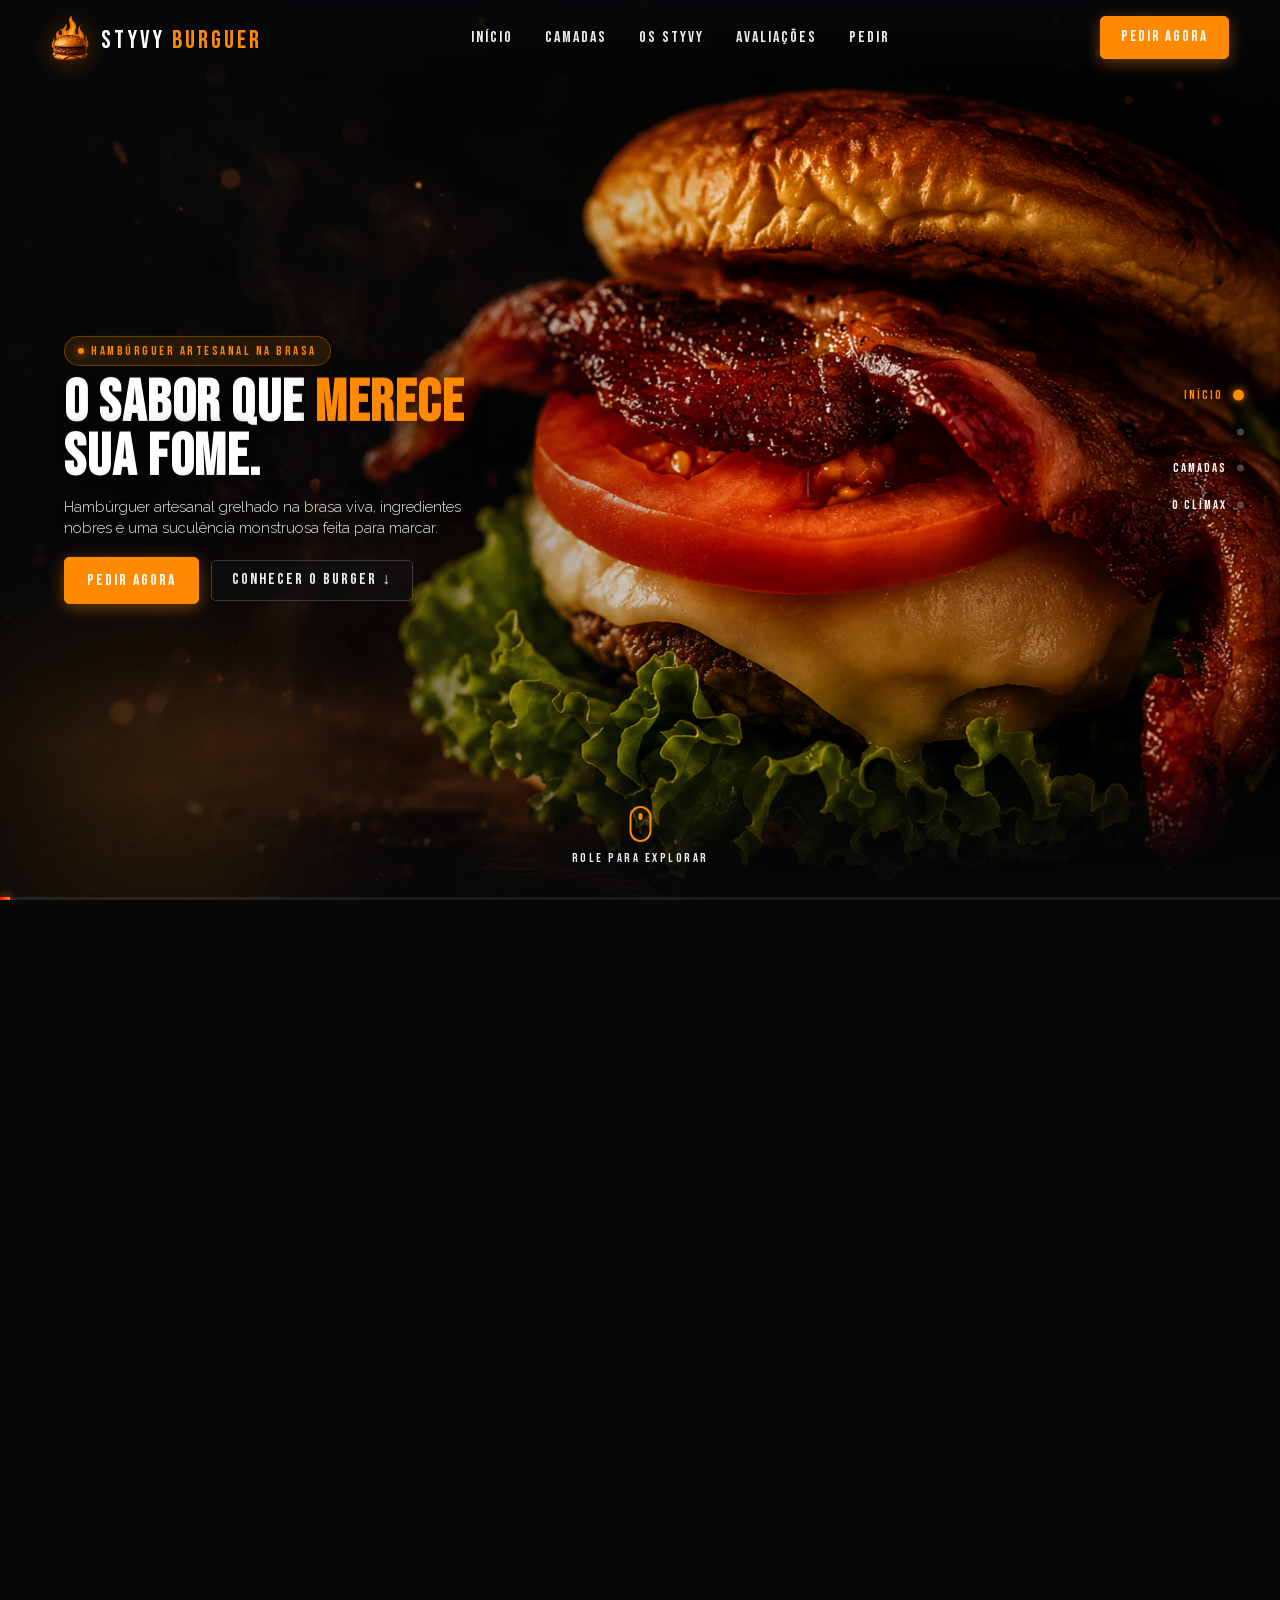
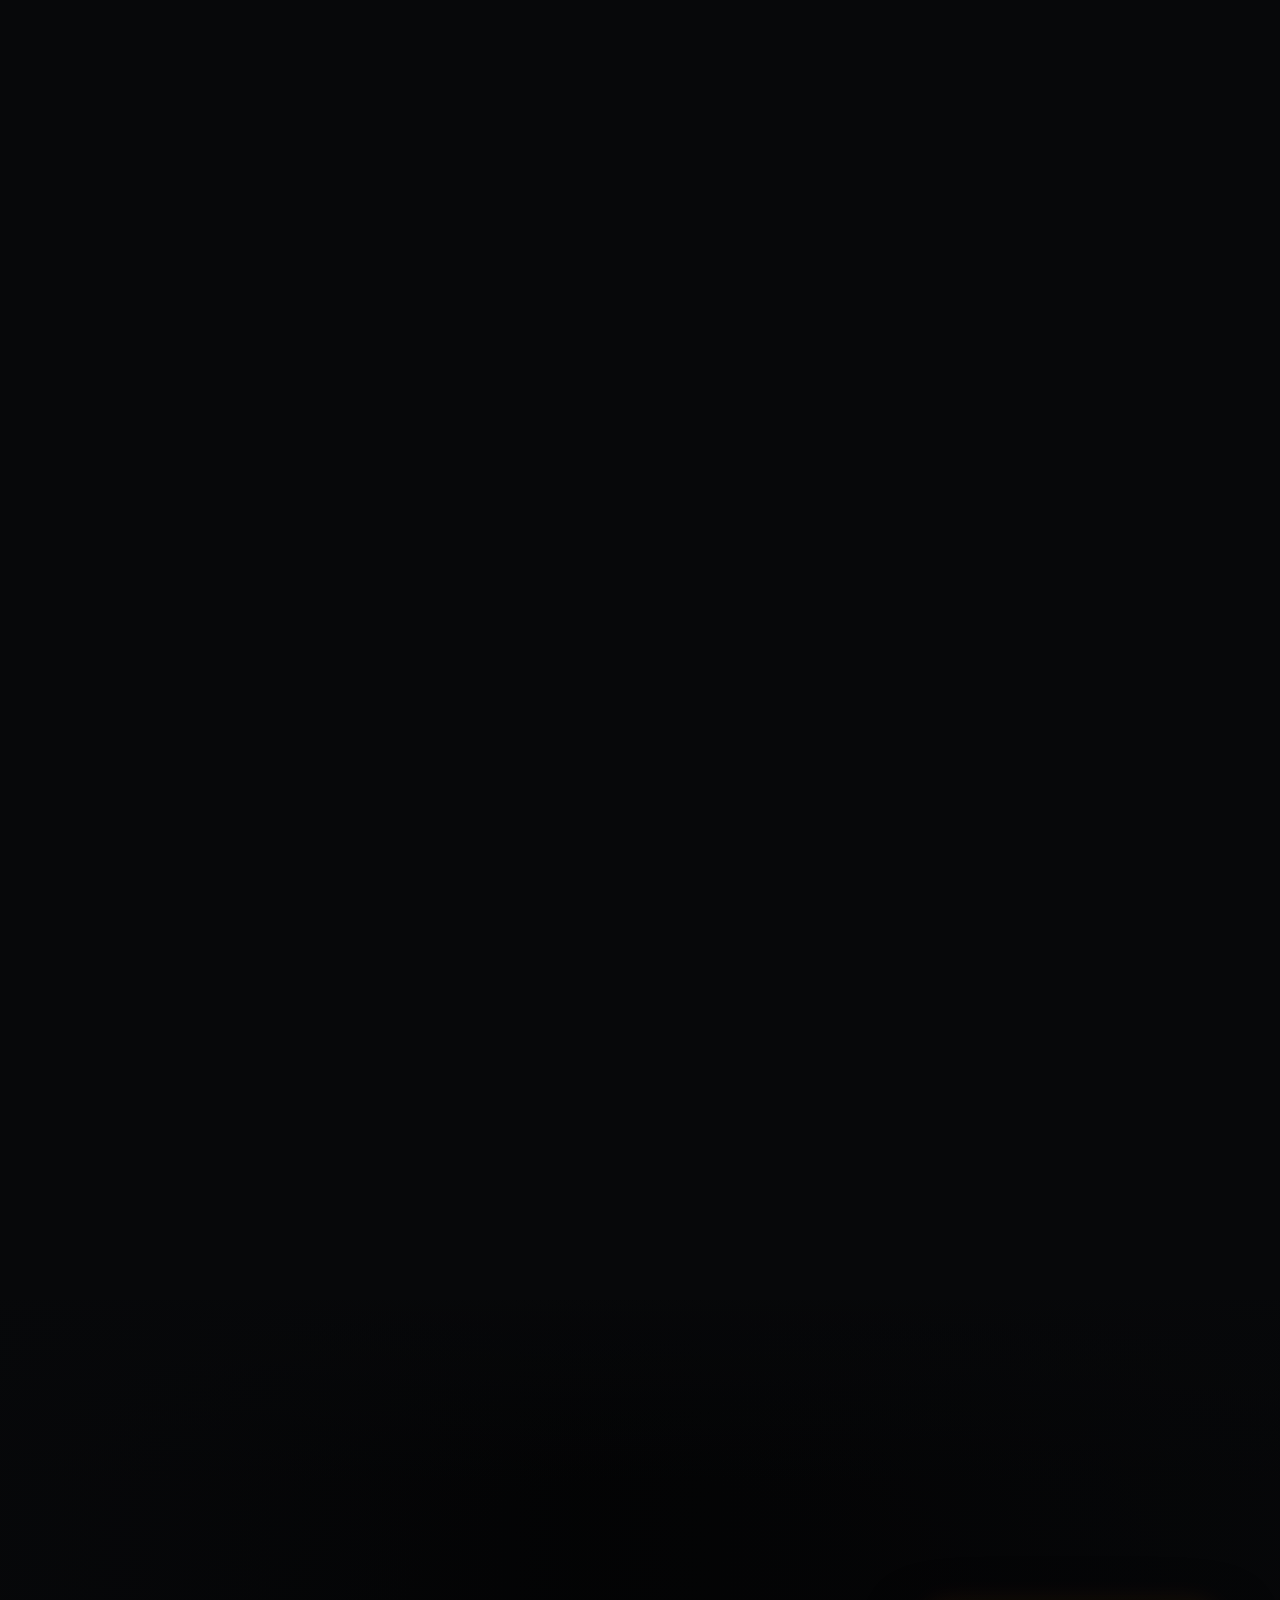
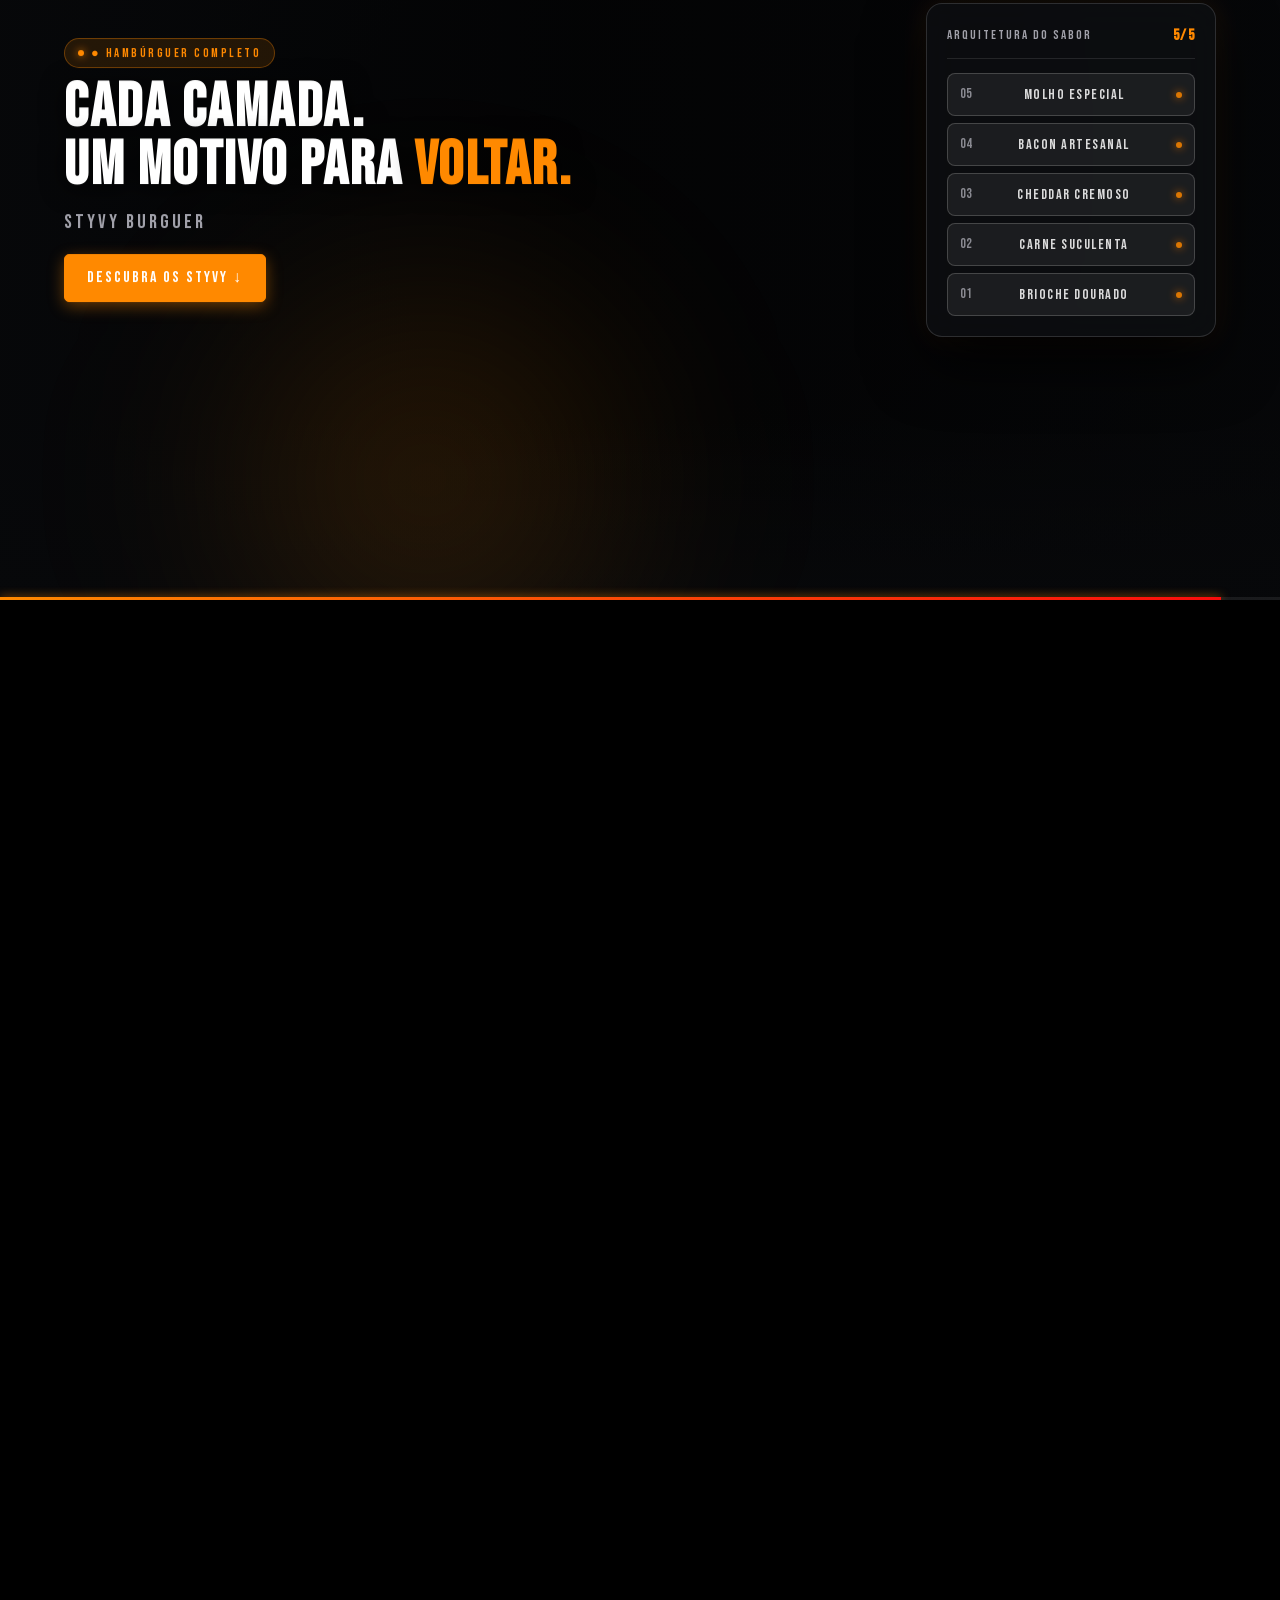
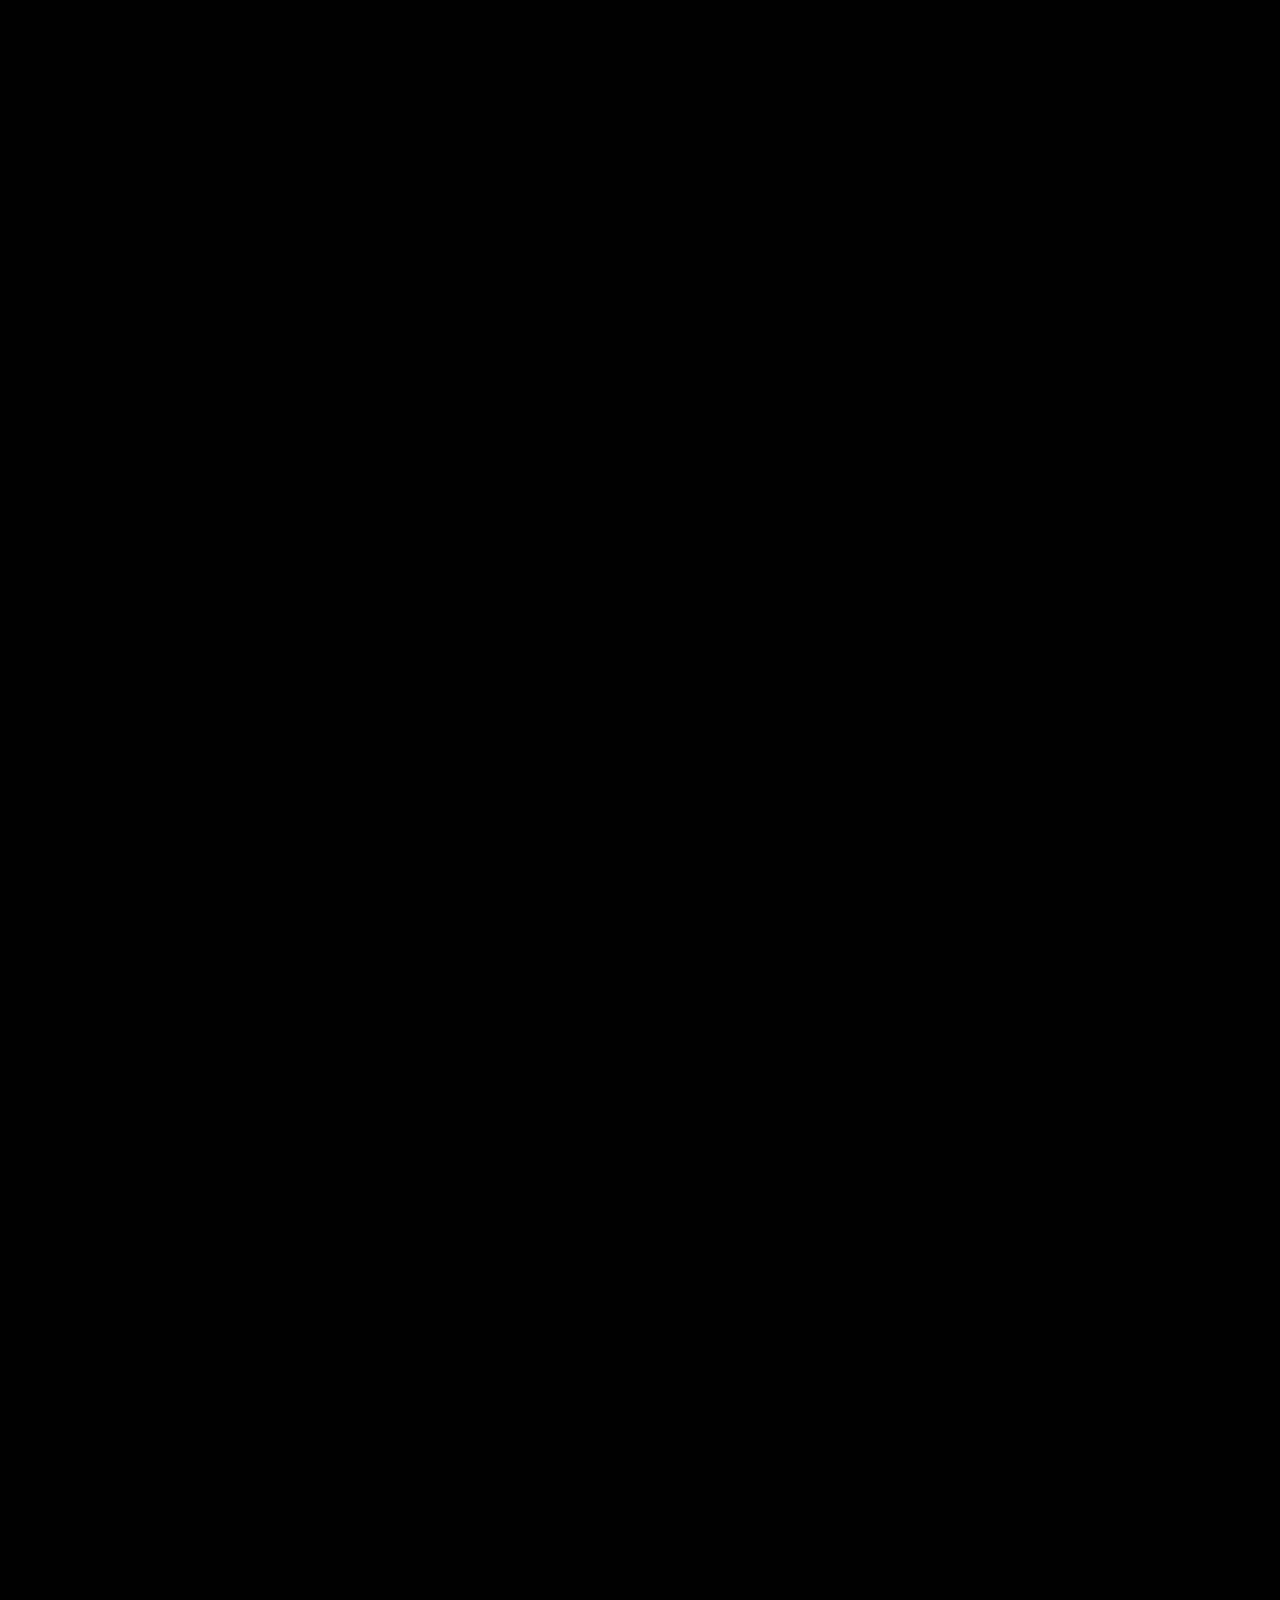
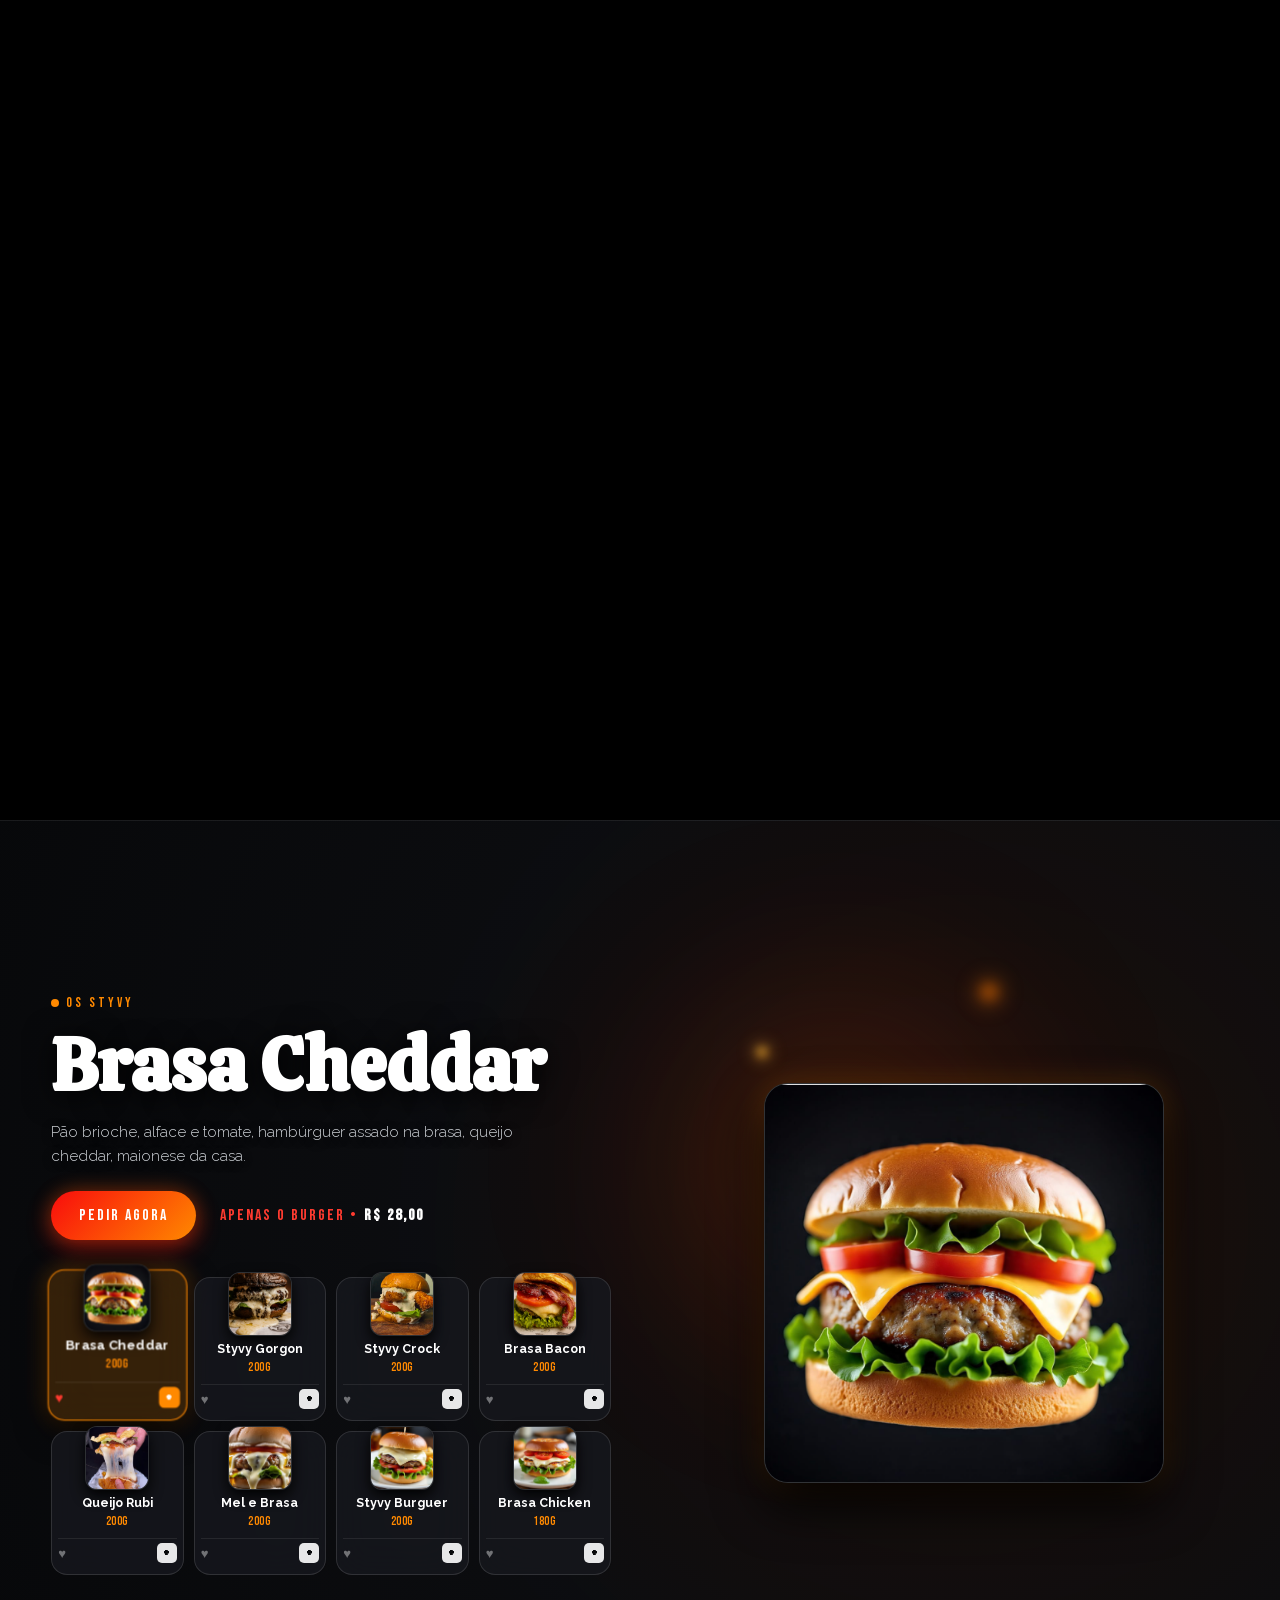
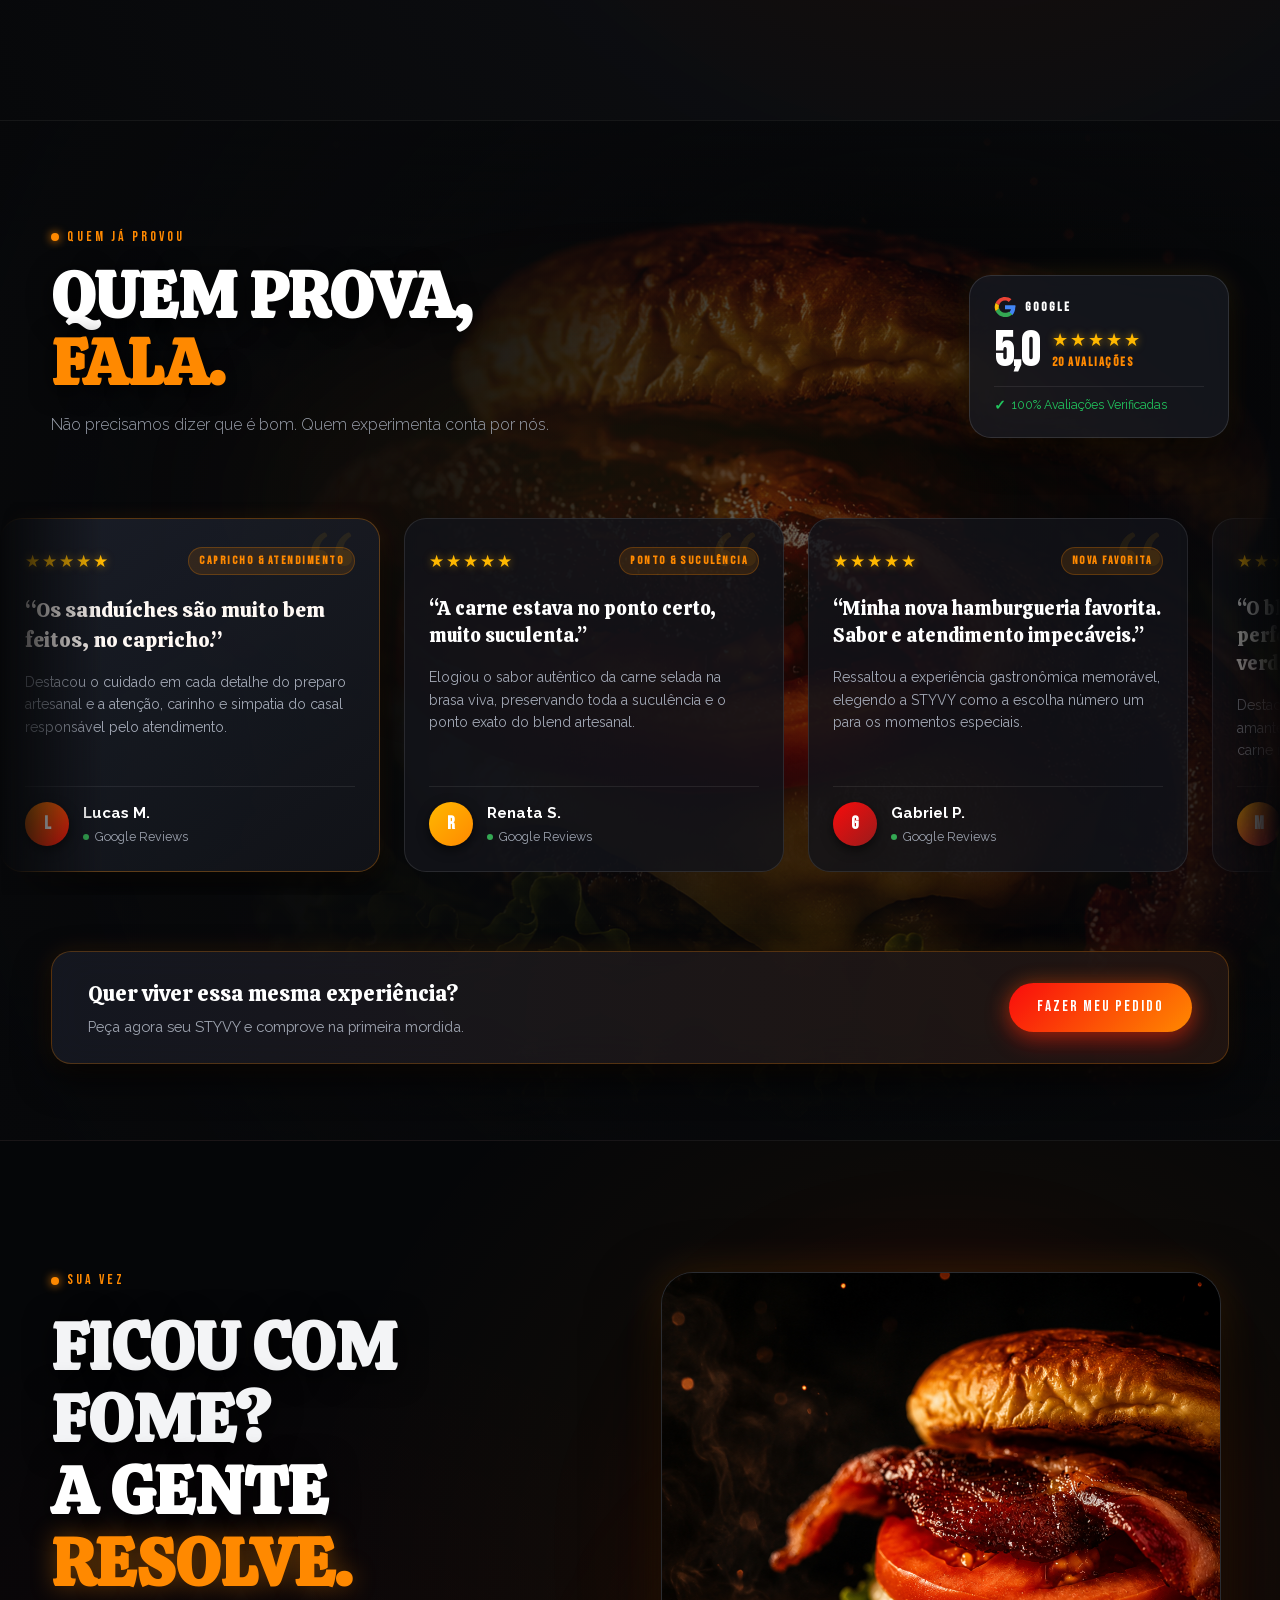
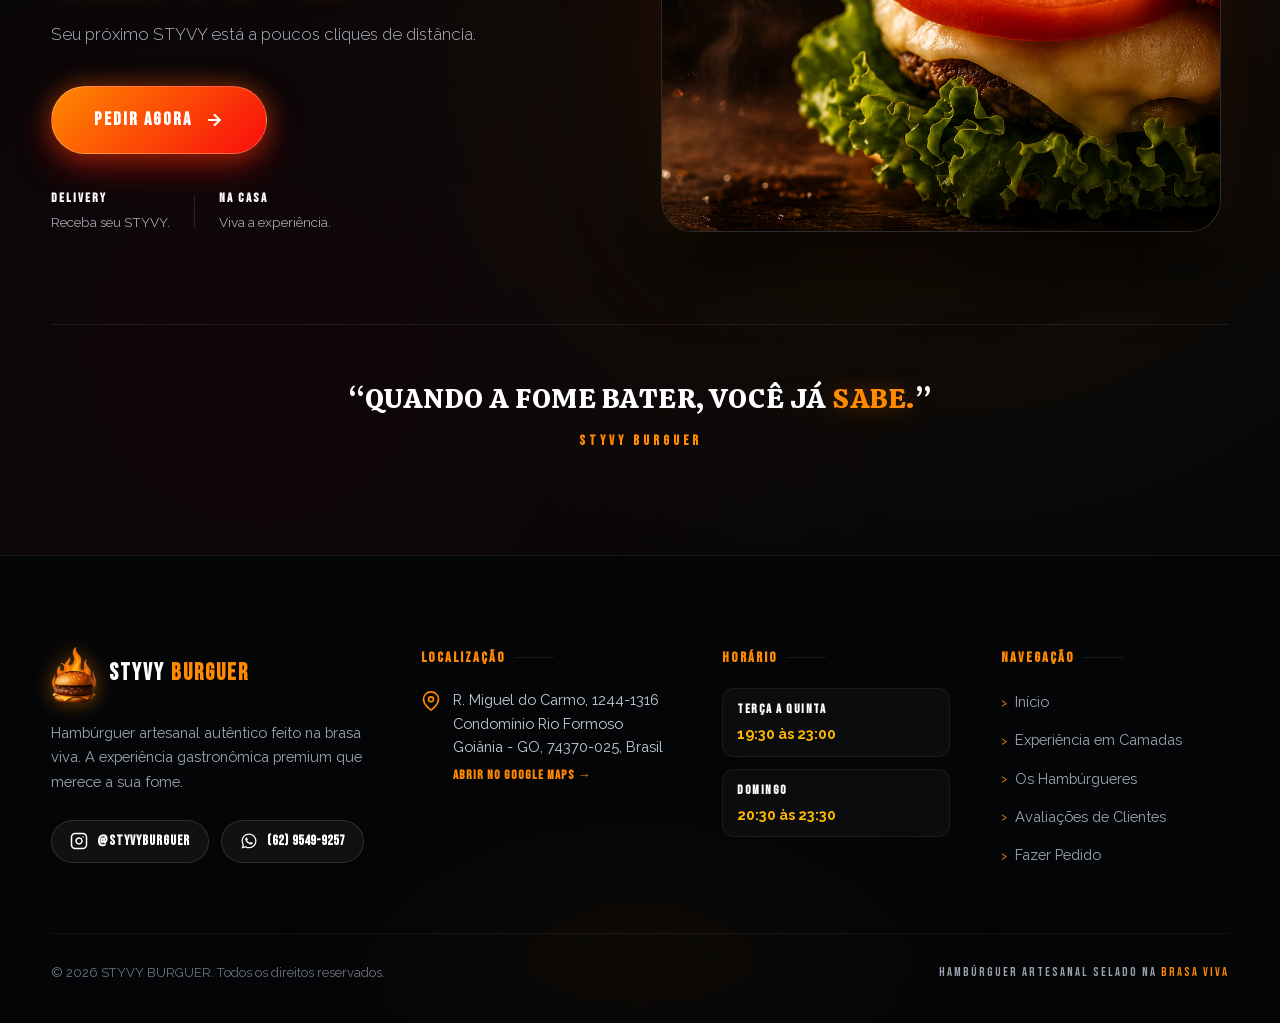
==== commit f5b667ac: "quarto ajuste" ====
--- a/index.html
+++ b/index.html
@@ -737,24 +737,39 @@
     /* 8. RESPONSIVIDADE                                                         */
     /* ========================================================================= */
     @media (max-width: 992px) {
-      :root {
-        --hero-scroll-length: 360vh;
-      }
-      .hero-header-nav, .hero-timeline {
-        display: none;
+      .hero-container {
+        height: auto !important;
+        min-height: 100vh;
+        min-height: 100dvh;
+      }
+      .hero-viewport {
+        position: relative !important;
+        height: 100vh !important;
+        height: 100dvh !important;
+      }
+      .hero-header-nav, .hero-timeline, .scroll-prompt {
+        display: none !important;
       }
       .hero-canvas {
         filter: none !important;
       }
       .hero-content-layer {
-        top: 85px;
-      }
-      .phase-intro, .phase-blend, .phase-cheese, .phase-climax {
+        top: 75px;
+        bottom: 20px;
+        padding: 0 1.25rem;
+      }
+      .phase-intro {
         left: 1.25rem;
         right: 1.25rem;
         max-width: 100%;
-        top: 54%;
-        margin-top: 15px;
+        top: 52%;
+        transform: translateY(-50%) !important;
+      }
+      .phase-intro.active {
+        transform: translateY(-50%) !important;
+      }
+      .phase-blend, .phase-cheese, .phase-climax {
+        display: none !important;
       }
       .glass-card {
         padding: 1.5rem 1.25rem;
@@ -766,9 +781,6 @@
     }
 
     @media (max-width: 580px) {
-      :root {
-        --hero-scroll-length: 330vh;
-      }
       .hero-header {
         height: 65px;
         padding: 0 1rem;
@@ -3728,12 +3740,12 @@
 
       function updateLayoutMetrics() {
         cachedVh = window.innerHeight;
-        isMobileDevice = window.innerWidth <= 768 || ('ontouchstart' in window) || (navigator.maxTouchPoints > 0);
+        isMobileDevice = window.innerWidth <= 992;
         if (heroContainer) {
-          cachedHeroScrollable = Math.max(heroContainer.offsetHeight - cachedVh, 1);
+          cachedHeroScrollable = isMobileDevice ? 0 : Math.max(heroContainer.offsetHeight - cachedVh, 1);
         }
         if (camadasContainer) {
-          cachedCamadasTop = camadasContainer.offsetTop;
+          cachedCamadasTop = isMobileDevice && heroContainer ? heroContainer.offsetHeight : camadasContainer.offsetTop;
           cachedCamadasHeight = camadasContainer.offsetHeight;
           cachedCamadasScrollable = Math.max(cachedCamadasHeight - cachedVh, 1);
         }
@@ -3813,7 +3825,7 @@
       }
 
       // -----------------------------------------------------------------------
-      // 4. Inicialização Segura e Contínua do Vídeo da Hero (Desktop & Mobile)
+      // 4. Inicialização Segura e Contínua do Vídeo da Hero (Dual Mode: Mobile Autoplay / Desktop Scroll)
       // -----------------------------------------------------------------------
       function initHeroVideo() {
         if (!heroVideo) return;
@@ -3821,8 +3833,14 @@
         heroVideo.playsInline = true;
         heroVideo.preload = 'auto';
 
-        if (isMobileDevice && !heroVideo.src.includes('hamburguer_mobile.mp4')) {
-          heroVideo.src = 'imagens/hamburguer_mobile.mp4';
+        if (isMobileDevice) {
+          heroVideo.loop = true;
+          heroVideo.autoplay = true;
+          if (!heroVideo.src.includes('hamburguer_mobile.mp4')) {
+            heroVideo.src = 'imagens/hamburguer_mobile.mp4';
+          }
+        } else {
+          heroVideo.loop = false;
         }
 
         const onLoaded = function() {
@@ -3833,6 +3851,9 @@
           resizeCanvases();
           drawFrame(heroCtx, heroVideo, heroCanvas, true);
           if (heroLoader) heroLoader.classList.add('hidden');
+          if (isMobileDevice) {
+            heroVideo.play().catch(() => {});
+          }
         };
 
         heroVideo.addEventListener('loadedmetadata', onLoaded);
@@ -3883,11 +3904,15 @@
         const p = heroVideo.play();
         if (p !== undefined) {
           p.then(() => {
-            heroVideo.pause();
-            heroVideo.currentTime = 0.001;
+            if (!isMobileDevice) {
+              heroVideo.pause();
+              heroVideo.currentTime = 0.001;
+            }
             onLoaded();
           }).catch(() => {
-            heroVideo.currentTime = 0.001;
+            if (!isMobileDevice) {
+              heroVideo.currentTime = 0.001;
+            }
             onLoaded();
           });
         }
@@ -3908,20 +3933,20 @@
       }
 
       // -----------------------------------------------------------------------
-      // 5. Seeking Ultra Rápido Adaptado para Mobile e Desktop (0ms Keyframe Latency)
+      // 5. Seeking Ultra Rápido (Desktop)
       // -----------------------------------------------------------------------
       function applyHeroTime(time) {
-        if (!heroVideo) return;
+        if (!heroVideo || isMobileDevice) return;
         const dur = (heroVideo.duration && !isNaN(heroVideo.duration) && heroVideo.duration > 0) ? heroVideo.duration : (heroDuration || 19.56);
         const clampedTime = Math.max(0.001, Math.min(time, dur - 0.03));
 
-        const minDelta = isMobileDevice ? 0.03 : 0.01;
+        const minDelta = 0.01;
         if (Math.abs(heroVideo.currentTime - clampedTime) < minDelta) {
           return;
         }
 
         const now = performance.now();
-        const minInterval = isMobileDevice ? 35 : 12;
+        const minInterval = 12;
         if (now - lastSeekTimestamp < minInterval) {
           heroPendingTime = clampedTime;
           return;
@@ -3941,7 +3966,7 @@
             heroPendingTime = null;
             applyHeroTime(next);
           }
-        }, isMobileDevice ? 75 : 50);
+        }, 50);
       }
 
       // -----------------------------------------------------------------------
@@ -3973,32 +3998,48 @@
         lastTimestamp = timestamp;
 
         const scrollY = window.pageYOffset || document.documentElement.scrollTop || 0;
-        const speedFactor = isMobileDevice ? 8.5 : 12.0;
+        const speedFactor = 12.0;
 
         // --- A. HERO SECTION ---
         if (heroContainer) {
-          const inHeroRange = scrollY < cachedCamadasTop + cachedVh * 0.5;
-
-          heroSmooth += (heroTarget - heroSmooth) * (1 - Math.exp(-speedFactor * dt));
-          if (Math.abs(heroTarget - heroSmooth) < 0.0001) heroSmooth = heroTarget;
-
-          if (inHeroRange) {
-            const dur = (heroVideo.duration && !isNaN(heroVideo.duration) && heroVideo.duration > 0) ? heroVideo.duration : (heroDuration || 19.56);
-            if (dur > 0) {
-              applyHeroTime(heroSmooth * dur);
+          if (isMobileDevice) {
+            // MODO MOBILE: Reprodução automática fluida em loop a 60fps sem dependência de scroll
+            const inHeroRange = scrollY < cachedCamadasTop;
+            if (inHeroRange) {
+              if (heroVideo && heroVideo.paused) {
+                heroVideo.play().catch(() => {});
+              }
+              drawFrame(heroCtx, heroVideo, heroCanvas, false);
+            } else {
+              if (heroVideo && !heroVideo.paused) {
+                heroVideo.pause();
+              }
             }
-            drawFrame(heroCtx, heroVideo, heroCanvas, false);
-            updateHeroPhases(heroSmooth);
-
-            if (heroProgressBar) {
-              heroProgressBar.style.width = (heroSmooth * 100).toFixed(2) + '%';
-            }
-
-            if (scrollPrompt) {
-              if (heroSmooth > 0.03) {
-                scrollPrompt.classList.add('fade-out');
-              } else {
-                scrollPrompt.classList.remove('fade-out');
+          } else {
+            // MODO DESKTOP: Sincronização 100% Scroll-Driven Interativa
+            const inHeroRange = scrollY < cachedCamadasTop + cachedVh * 0.5;
+
+            heroSmooth += (heroTarget - heroSmooth) * (1 - Math.exp(-speedFactor * dt));
+            if (Math.abs(heroTarget - heroSmooth) < 0.0001) heroSmooth = heroTarget;
+
+            if (inHeroRange) {
+              const dur = (heroVideo.duration && !isNaN(heroVideo.duration) && heroVideo.duration > 0) ? heroVideo.duration : (heroDuration || 19.56);
+              if (dur > 0) {
+                applyHeroTime(heroSmooth * dur);
+              }
+              drawFrame(heroCtx, heroVideo, heroCanvas, false);
+              updateHeroPhases(heroSmooth);
+
+              if (heroProgressBar) {
+                heroProgressBar.style.width = (heroSmooth * 100).toFixed(2) + '%';
+              }
+
+              if (scrollPrompt) {
+                if (heroSmooth > 0.03) {
+                  scrollPrompt.classList.add('fade-out');
+                } else {
+                  scrollPrompt.classList.remove('fade-out');
+                }
               }
             }
           }
@@ -4299,6 +4340,10 @@
       // 11. Funções de Navegação e Scroll Suave
       // -----------------------------------------------------------------------
       window.scrollToStep = function(ratio) {
+        if (isMobileDevice) {
+          scrollToSection('camadas');
+          return;
+        }
         if (!heroContainer) return;
         const heroScrollable = heroContainer.offsetHeight - window.innerHeight;
         const targetY = ratio * heroScrollable;
@@ -4309,8 +4354,14 @@
         if (section === 'hero' || section === 'inicio') {
           window.scrollTo({ top: 0, behavior: 'smooth' });
         } else if (section === 'camadas') {
-          const top = heroContainer ? heroContainer.offsetHeight : window.innerHeight * 4;
-          window.scrollTo({ top: top, behavior: 'smooth' });
+          const el = document.getElementById('camadas');
+          if (el) {
+            const y = el.getBoundingClientRect().top + window.pageYOffset;
+            window.scrollTo({ top: y, behavior: 'smooth' });
+          } else {
+            const top = heroContainer ? heroContainer.offsetHeight : window.innerHeight;
+            window.scrollTo({ top: top, behavior: 'smooth' });
+          }
         } else if (section === 'os-styvy' || section === 'cardapio') {
           const el = document.getElementById('os-styvy');
           if (el) {
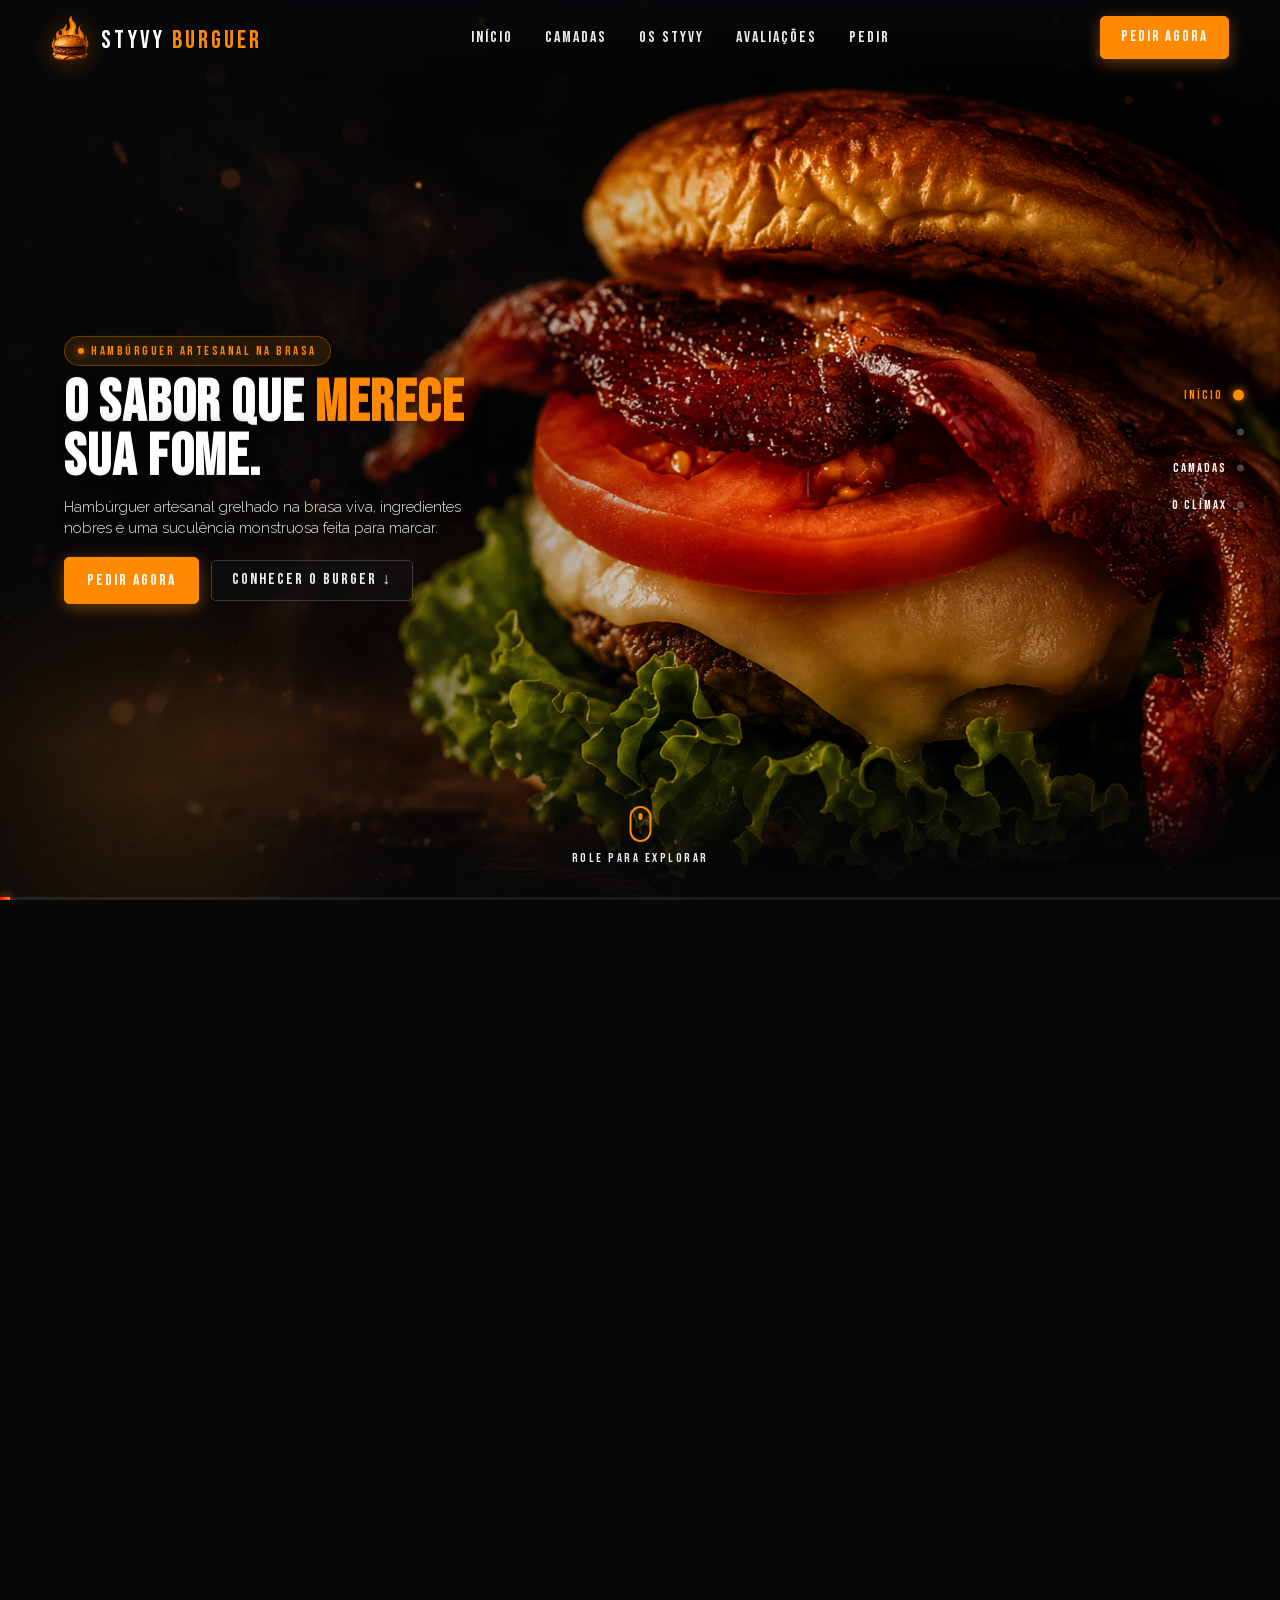
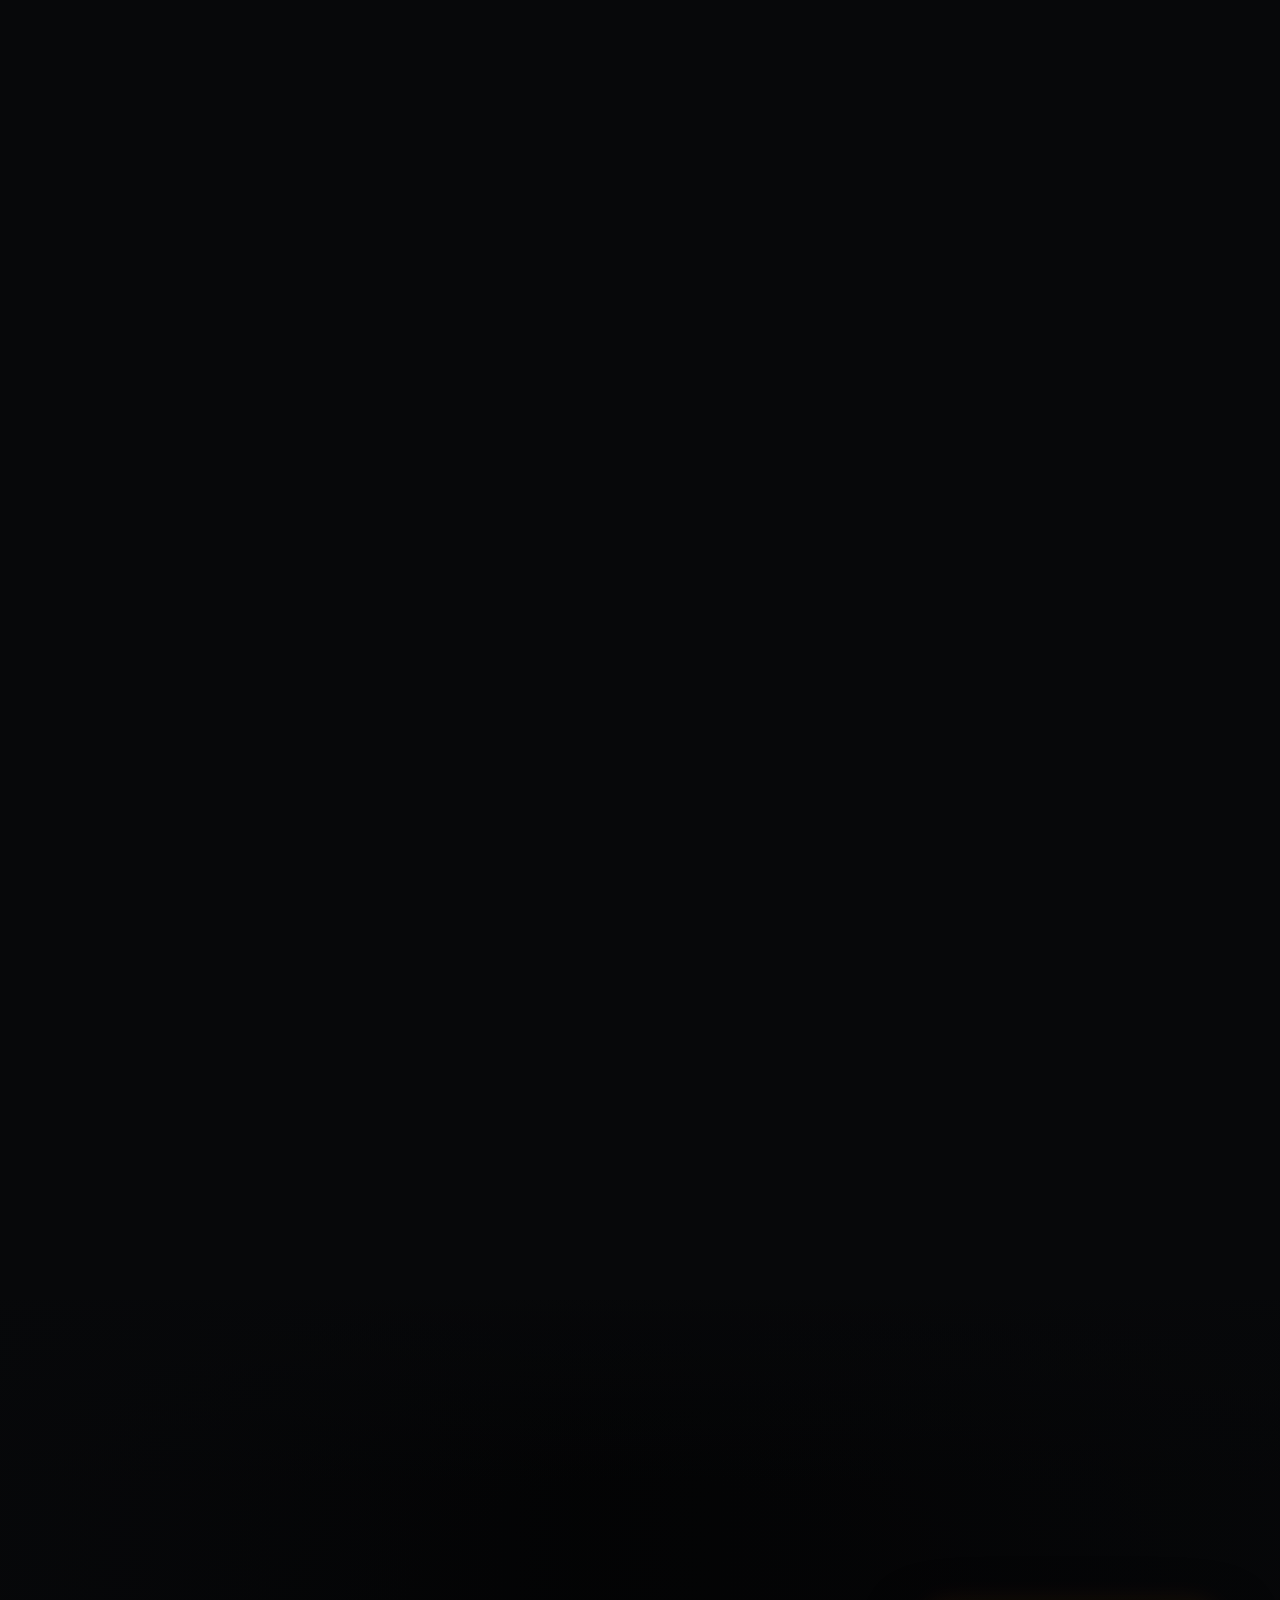
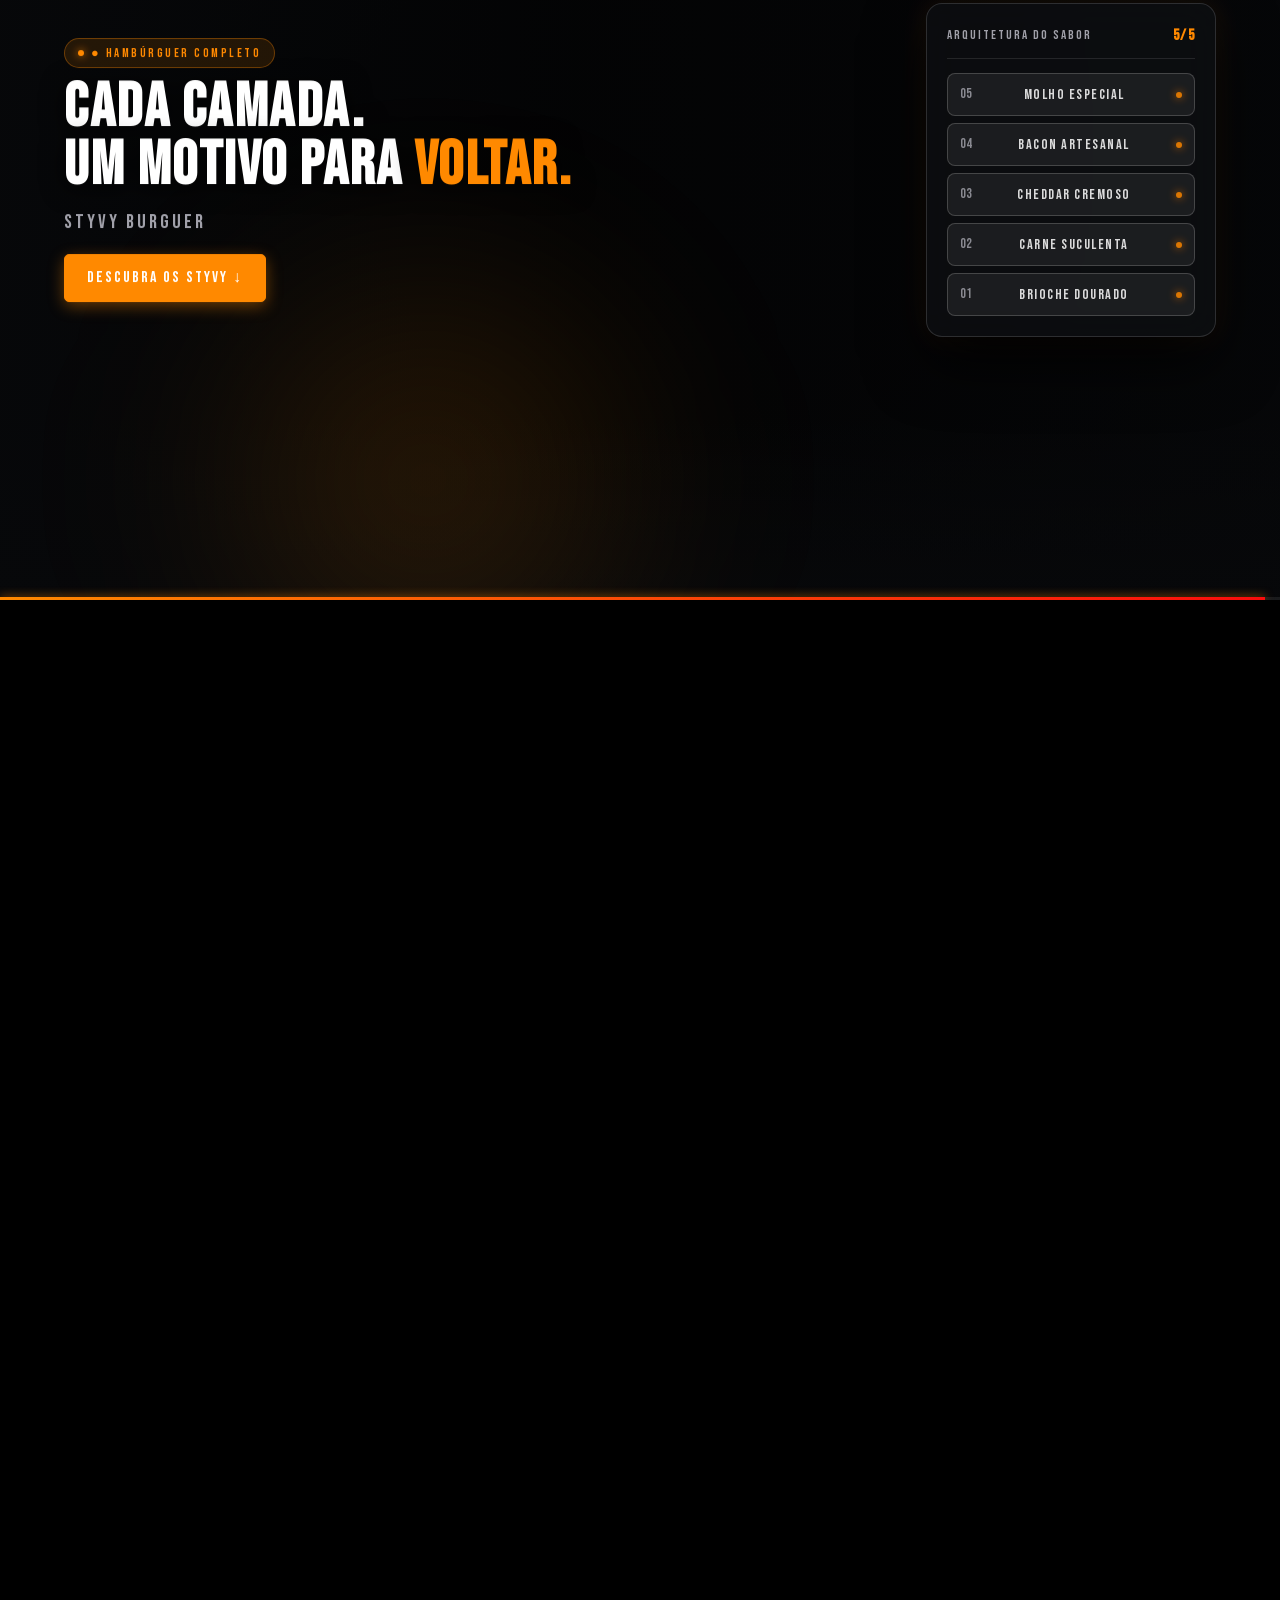
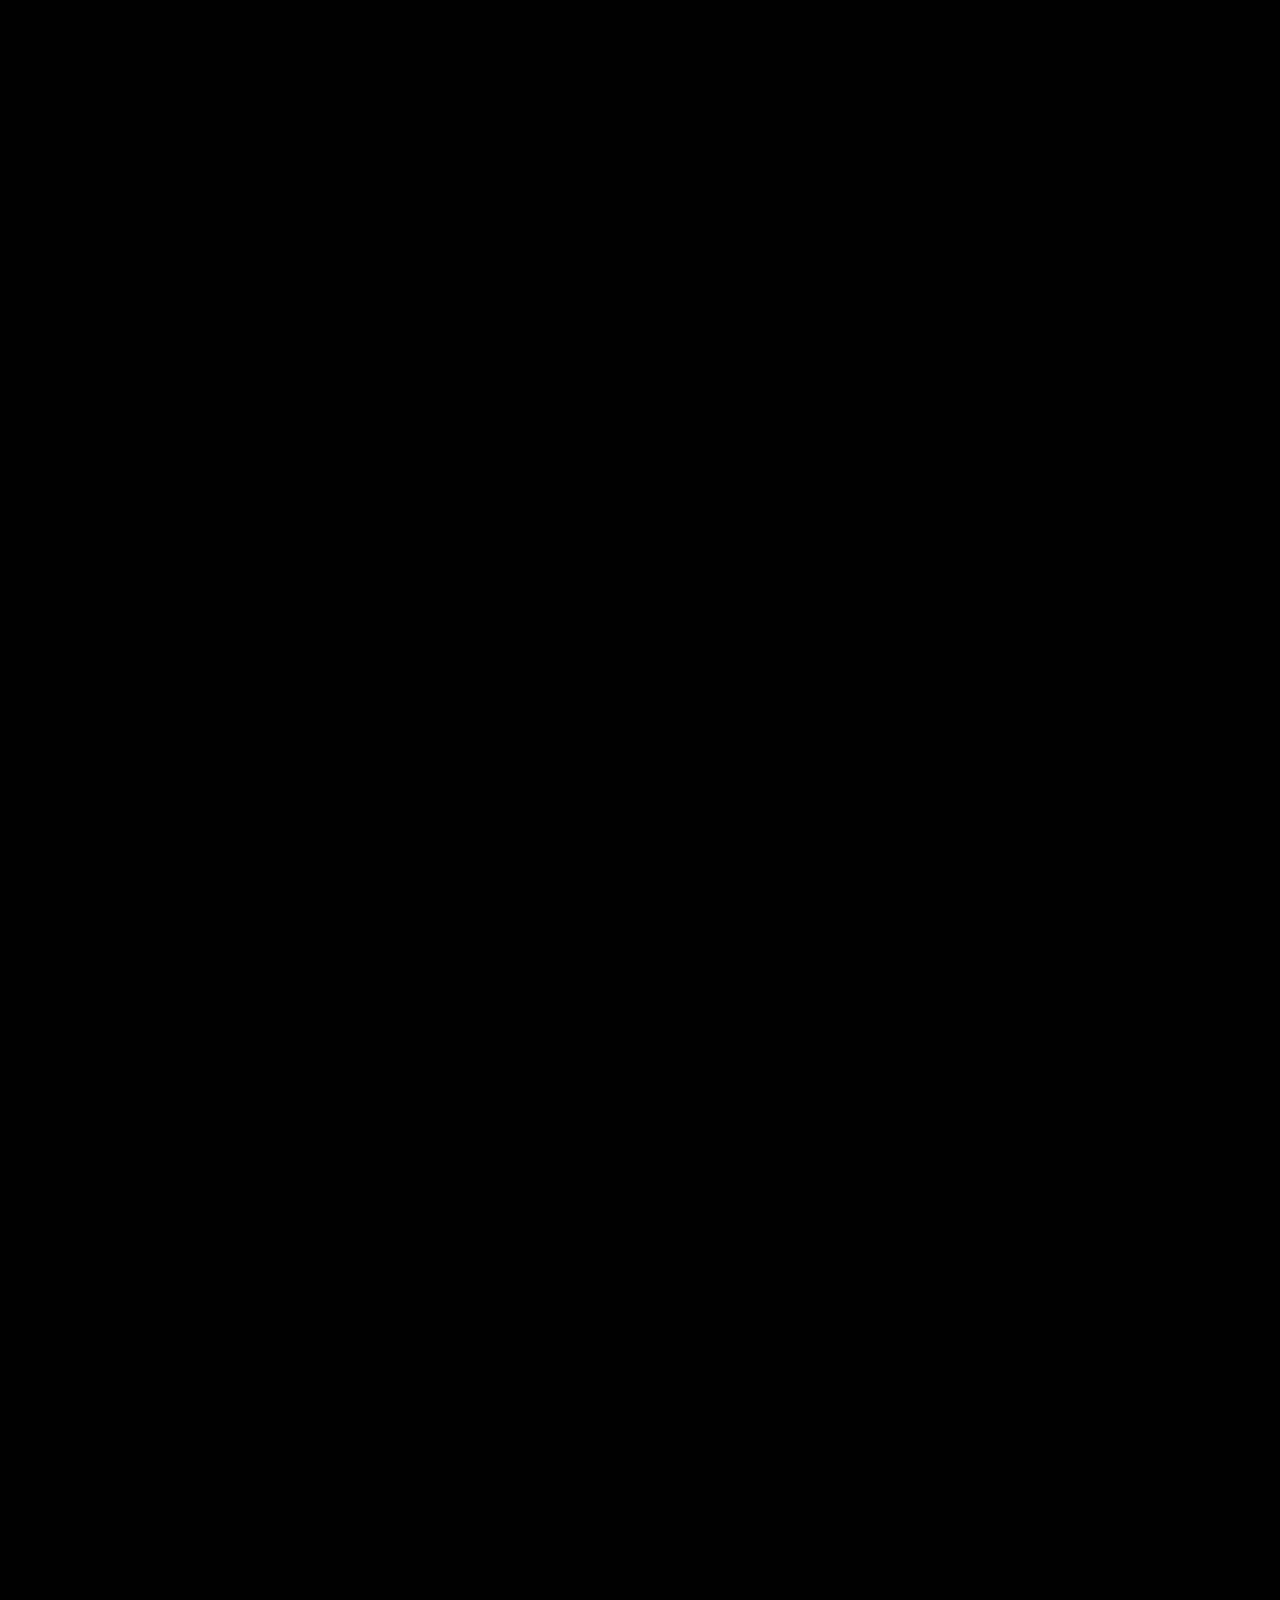
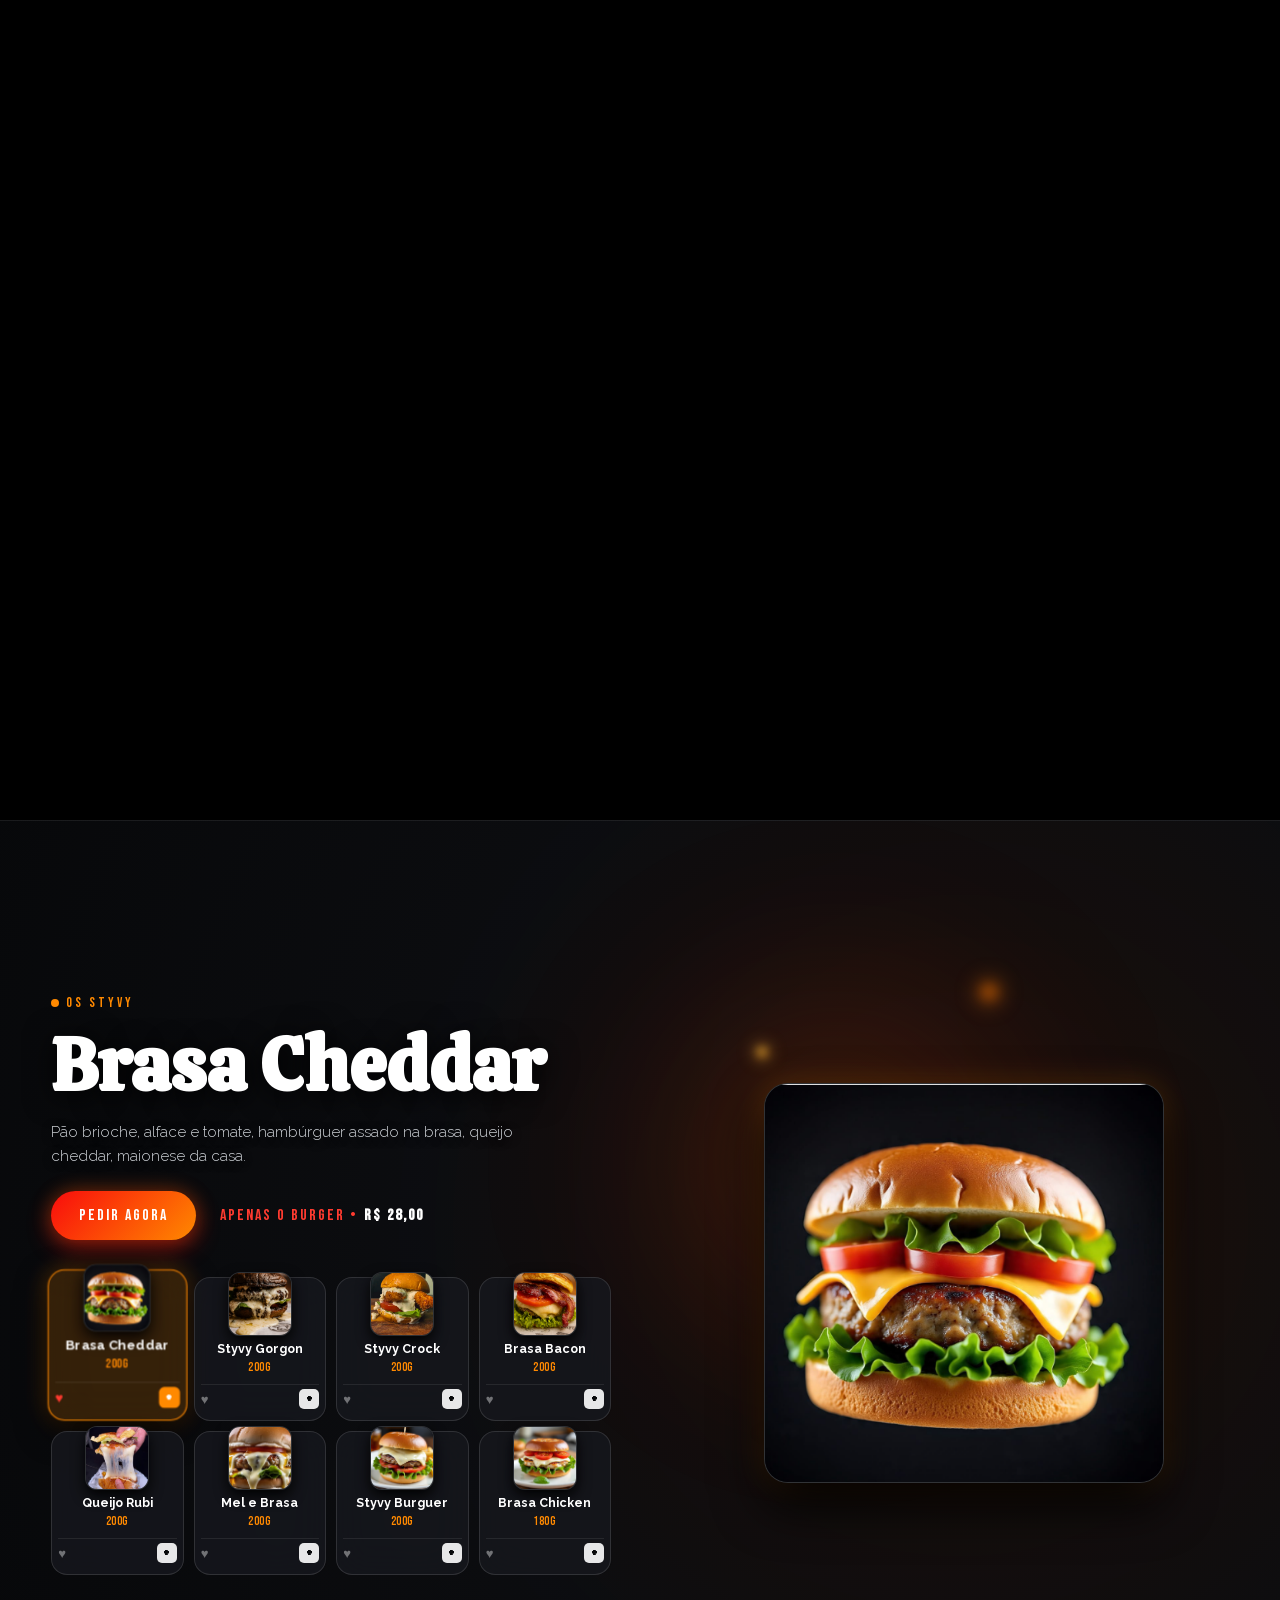
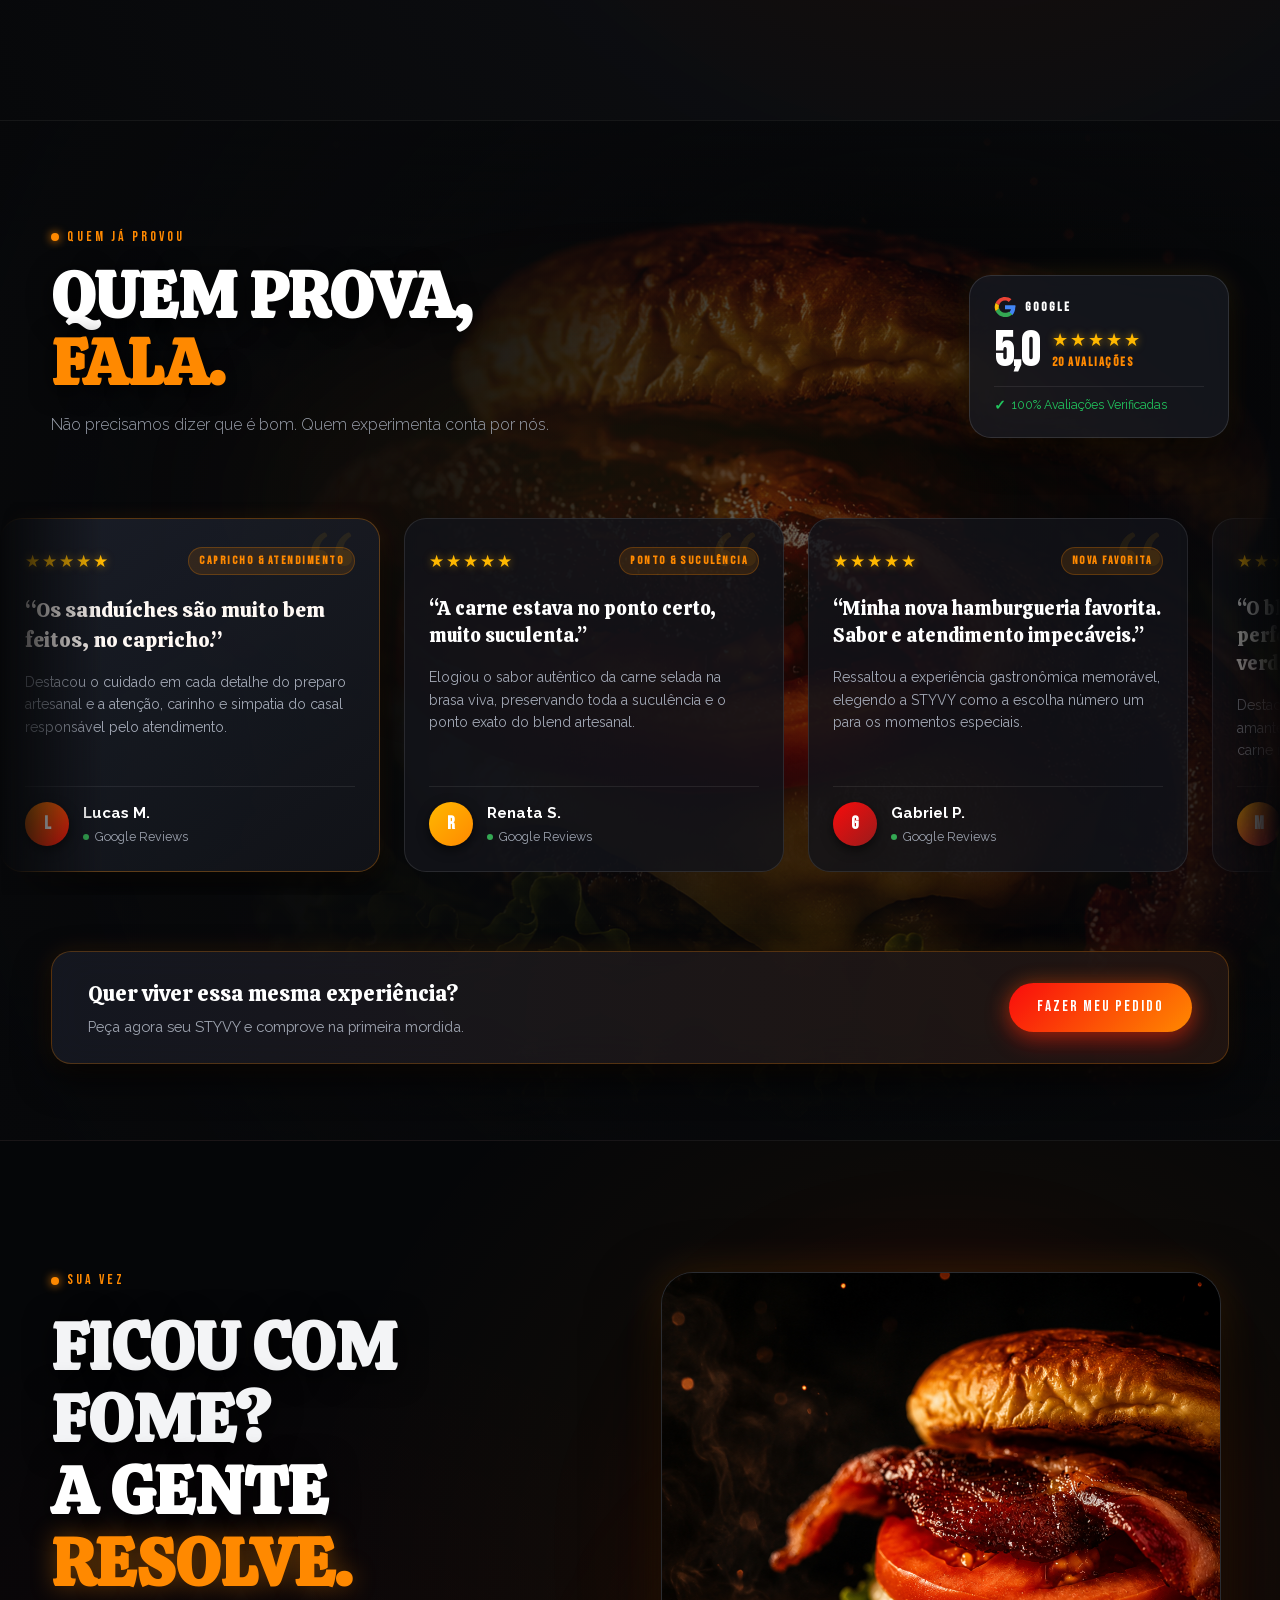
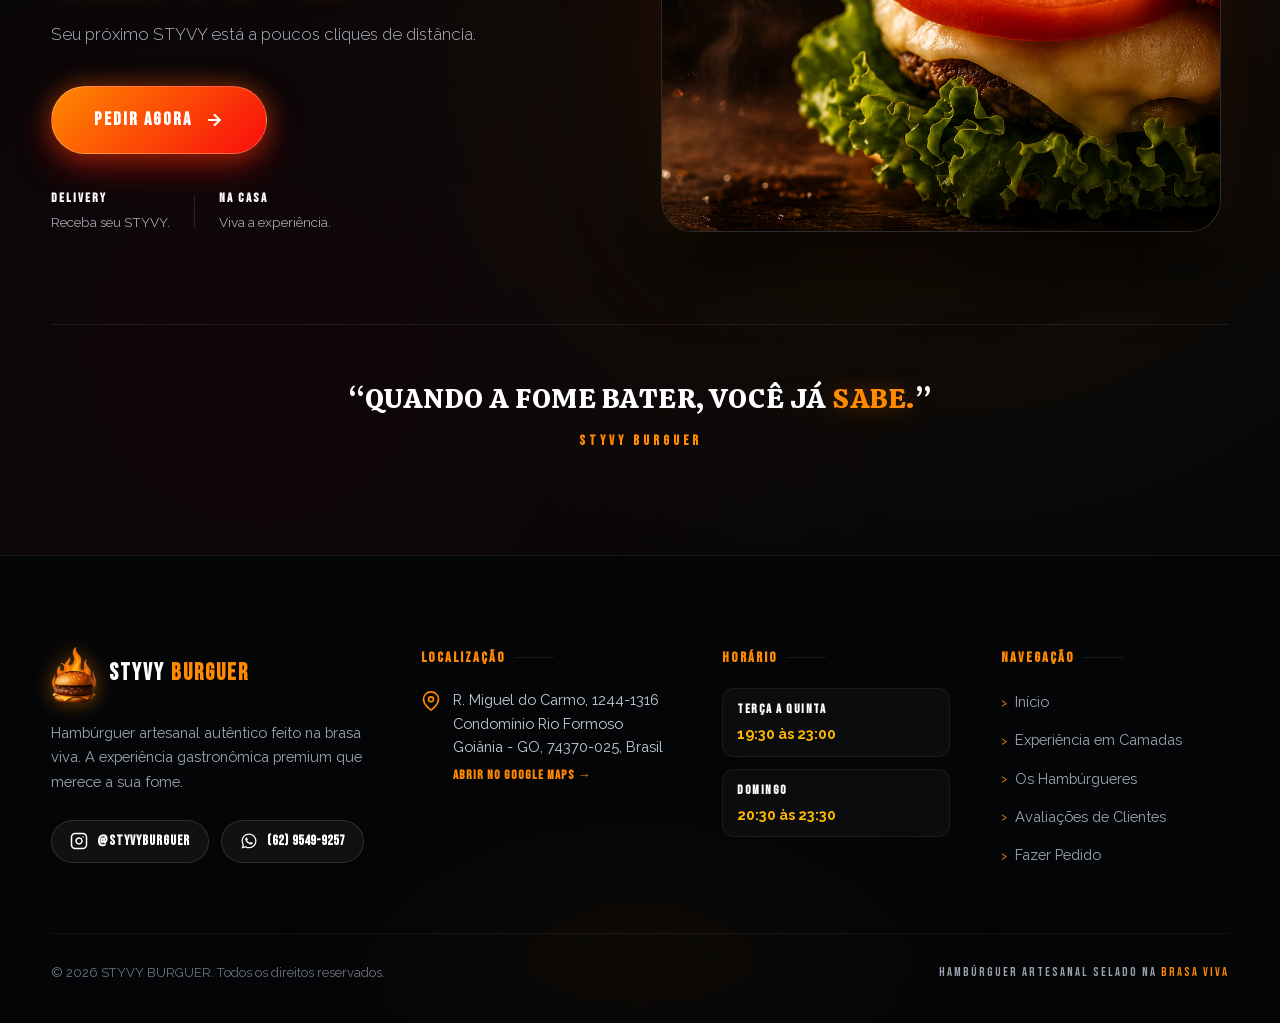
==== commit d48d7eaf: "quinto" ====
--- a/index.html
+++ b/index.html
@@ -754,29 +754,37 @@
         filter: none !important;
       }
       .hero-content-layer {
-        top: 75px;
-        bottom: 20px;
+        top: 70px;
+        bottom: 25px;
+        left: 0;
+        right: 0;
         padding: 0 1.25rem;
-      }
-      .phase-intro {
-        left: 1.25rem;
-        right: 1.25rem;
-        max-width: 100%;
-        top: 52%;
+        pointer-events: none;
+      }
+      .story-phase {
+        position: absolute;
+        left: 1.25rem !important;
+        right: 1.25rem !important;
+        max-width: 100% !important;
+        top: 50% !important;
         transform: translateY(-50%) !important;
-      }
-      .phase-intro.active {
+        opacity: 0;
+        visibility: hidden;
+        pointer-events: none;
+        transition: opacity 0.5s ease, transform 0.5s ease;
+      }
+      .story-phase.active {
+        opacity: 1 !important;
+        visibility: visible !important;
+        pointer-events: auto !important;
         transform: translateY(-50%) !important;
       }
-      .phase-blend, .phase-cheese, .phase-climax {
-        display: none !important;
-      }
       .glass-card {
-        padding: 1.5rem 1.25rem;
+        padding: 1.35rem 1.15rem;
       }
       .hero-vignette {
         background:
-          linear-gradient(180deg, rgba(7, 8, 10, 0.85) 0%, rgba(7, 8, 10, 0.35) 30%, rgba(7, 8, 10, 0.55) 70%, rgba(7, 8, 10, 0.92) 100%);
+          linear-gradient(180deg, rgba(7, 8, 10, 0.88) 0%, rgba(7, 8, 10, 0.4) 30%, rgba(7, 8, 10, 0.6) 70%, rgba(7, 8, 10, 0.95) 100%);
       }
     }
 
@@ -3832,15 +3840,13 @@
         heroVideo.muted = true;
         heroVideo.playsInline = true;
         heroVideo.preload = 'auto';
+        heroVideo.loop = false; // Não deixar em loop infinito
 
         if (isMobileDevice) {
-          heroVideo.loop = true;
           heroVideo.autoplay = true;
           if (!heroVideo.src.includes('hamburguer_mobile.mp4')) {
             heroVideo.src = 'imagens/hamburguer_mobile.mp4';
           }
-        } else {
-          heroVideo.loop = false;
         }
 
         const onLoaded = function() {
@@ -3863,6 +3869,13 @@
         heroVideo.addEventListener('durationchange', () => {
           if (heroVideo.duration && !isNaN(heroVideo.duration) && heroVideo.duration > 0) {
             heroDuration = heroVideo.duration;
+          }
+        });
+
+        heroVideo.addEventListener('ended', function() {
+          if (isMobileDevice) {
+            updateHeroPhases(1.0);
+            drawFrame(heroCtx, heroVideo, heroCanvas, true);
           }
         });
 
@@ -4003,13 +4016,22 @@
         // --- A. HERO SECTION ---
         if (heroContainer) {
           if (isMobileDevice) {
-            // MODO MOBILE: Reprodução automática fluida em loop a 60fps sem dependência de scroll
+            // MODO MOBILE: Reprodução automática fluida sem dependência de scroll
             const inHeroRange = scrollY < cachedCamadasTop;
             if (inHeroRange) {
-              if (heroVideo && heroVideo.paused) {
+              if (heroVideo && heroVideo.paused && !heroVideo.ended) {
                 heroVideo.play().catch(() => {});
               }
               drawFrame(heroCtx, heroVideo, heroCanvas, false);
+
+              // Sincronização automática dos textos/fases com o tempo do vídeo
+              const dur = (heroVideo.duration && !isNaN(heroVideo.duration) && heroVideo.duration > 0) ? heroVideo.duration : (heroDuration || 19.56);
+              const progress = dur > 0 ? Math.min(Math.max(heroVideo.currentTime / dur, 0), 1) : 0;
+              updateHeroPhases(progress);
+
+              if (heroProgressBar) {
+                heroProgressBar.style.width = (progress * 100).toFixed(2) + '%';
+              }
             } else {
               if (heroVideo && !heroVideo.paused) {
                 heroVideo.pause();
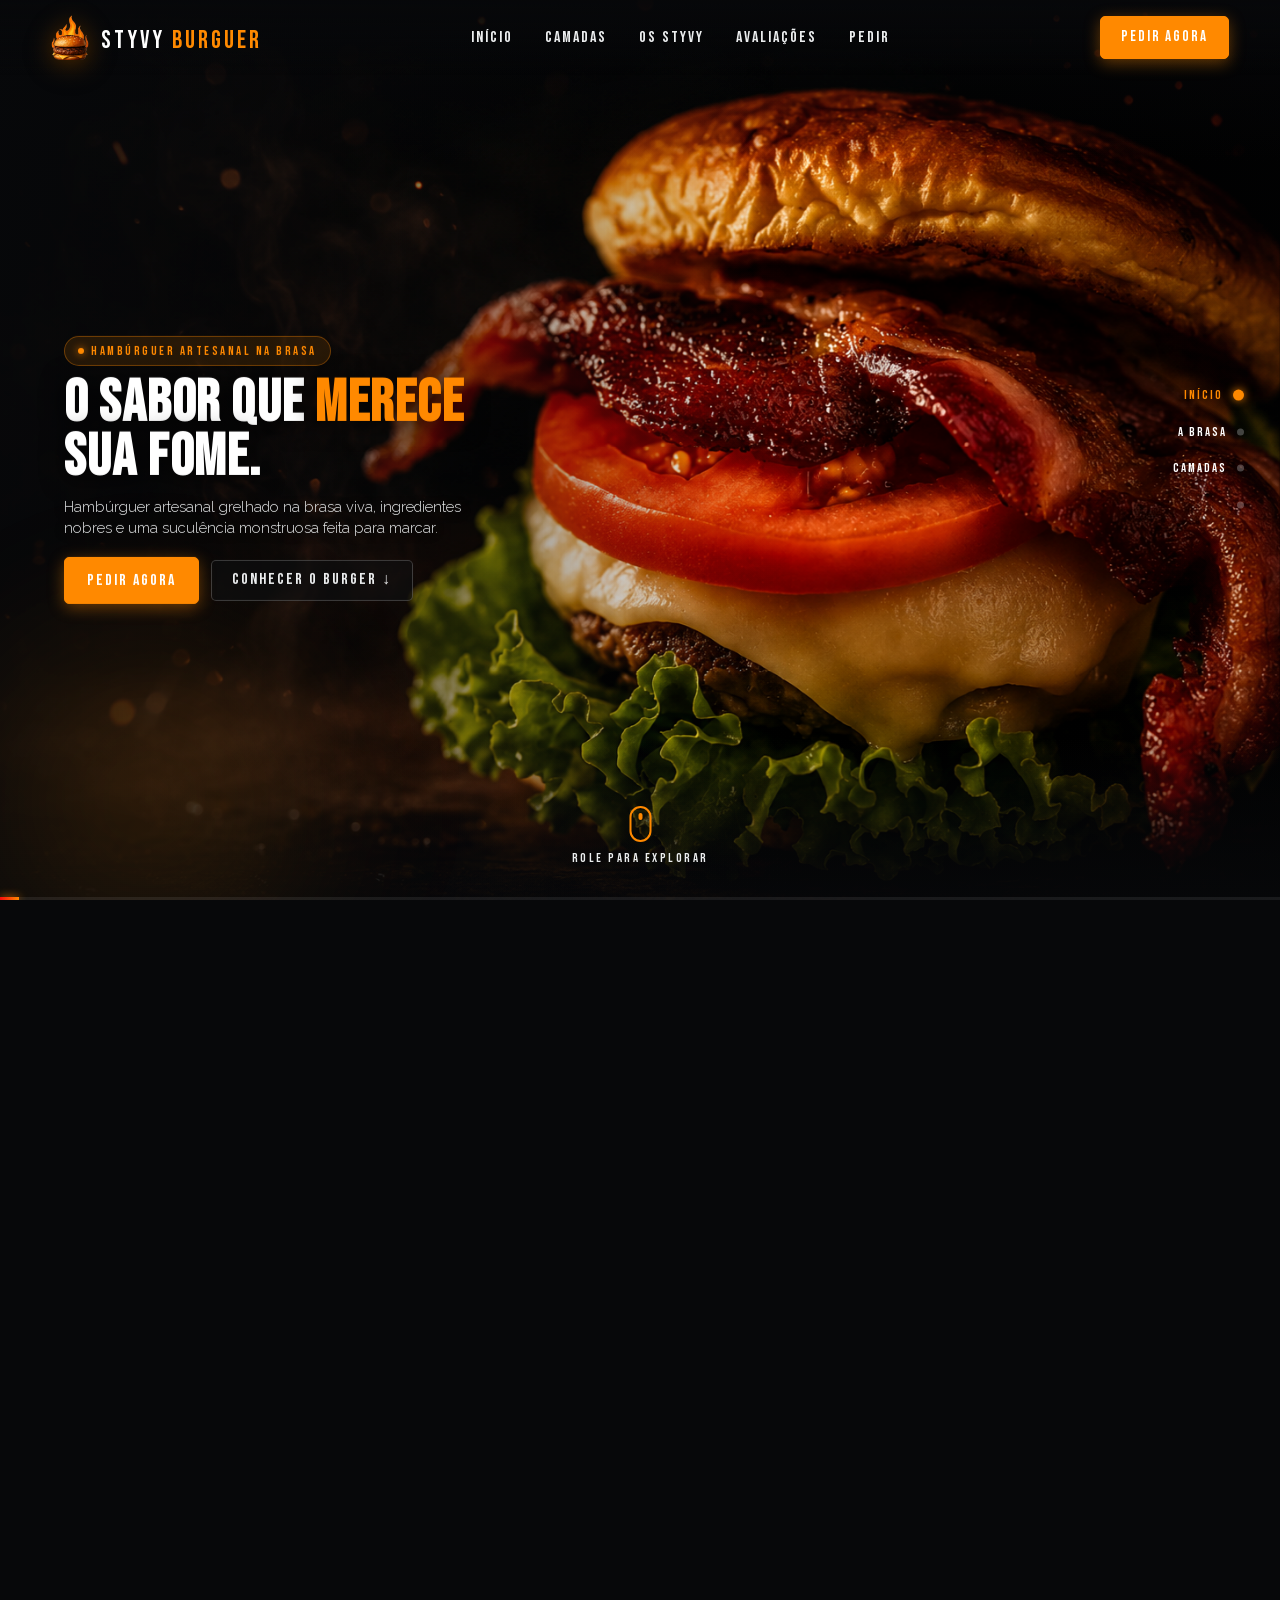
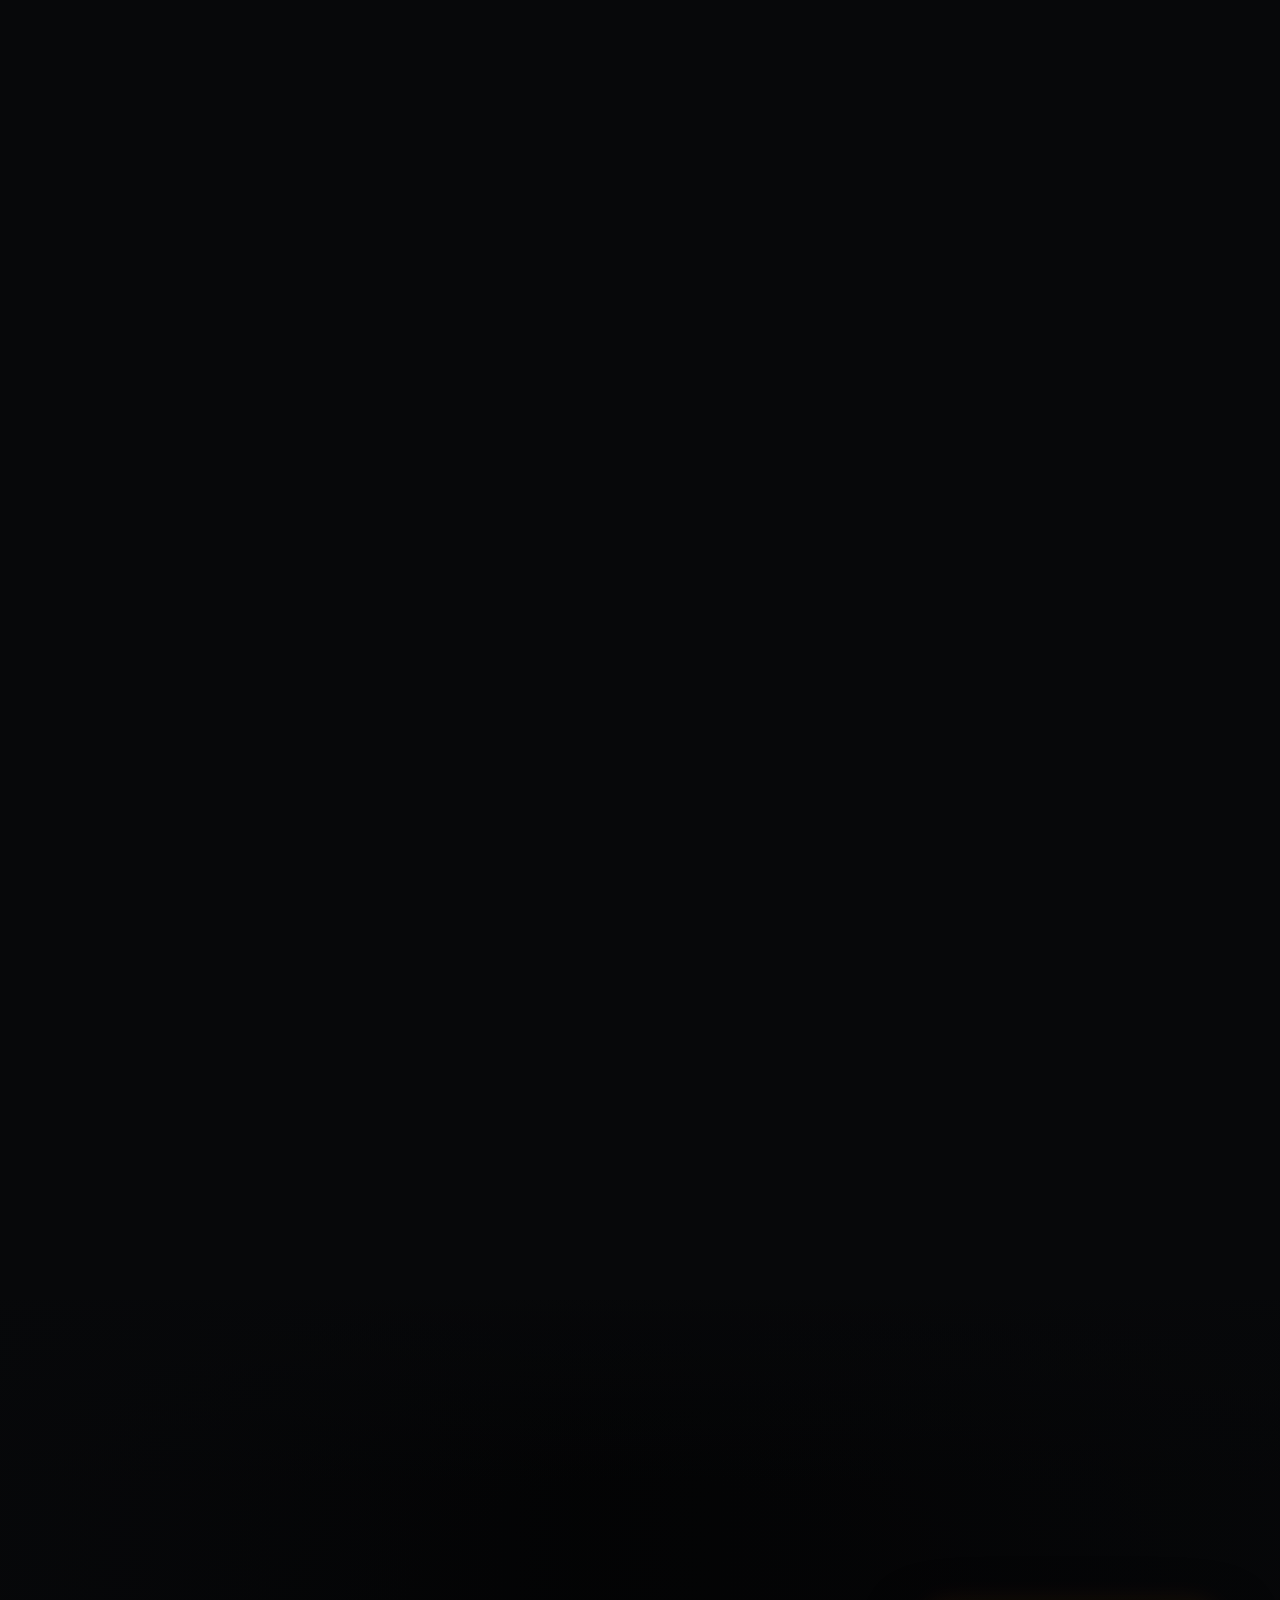
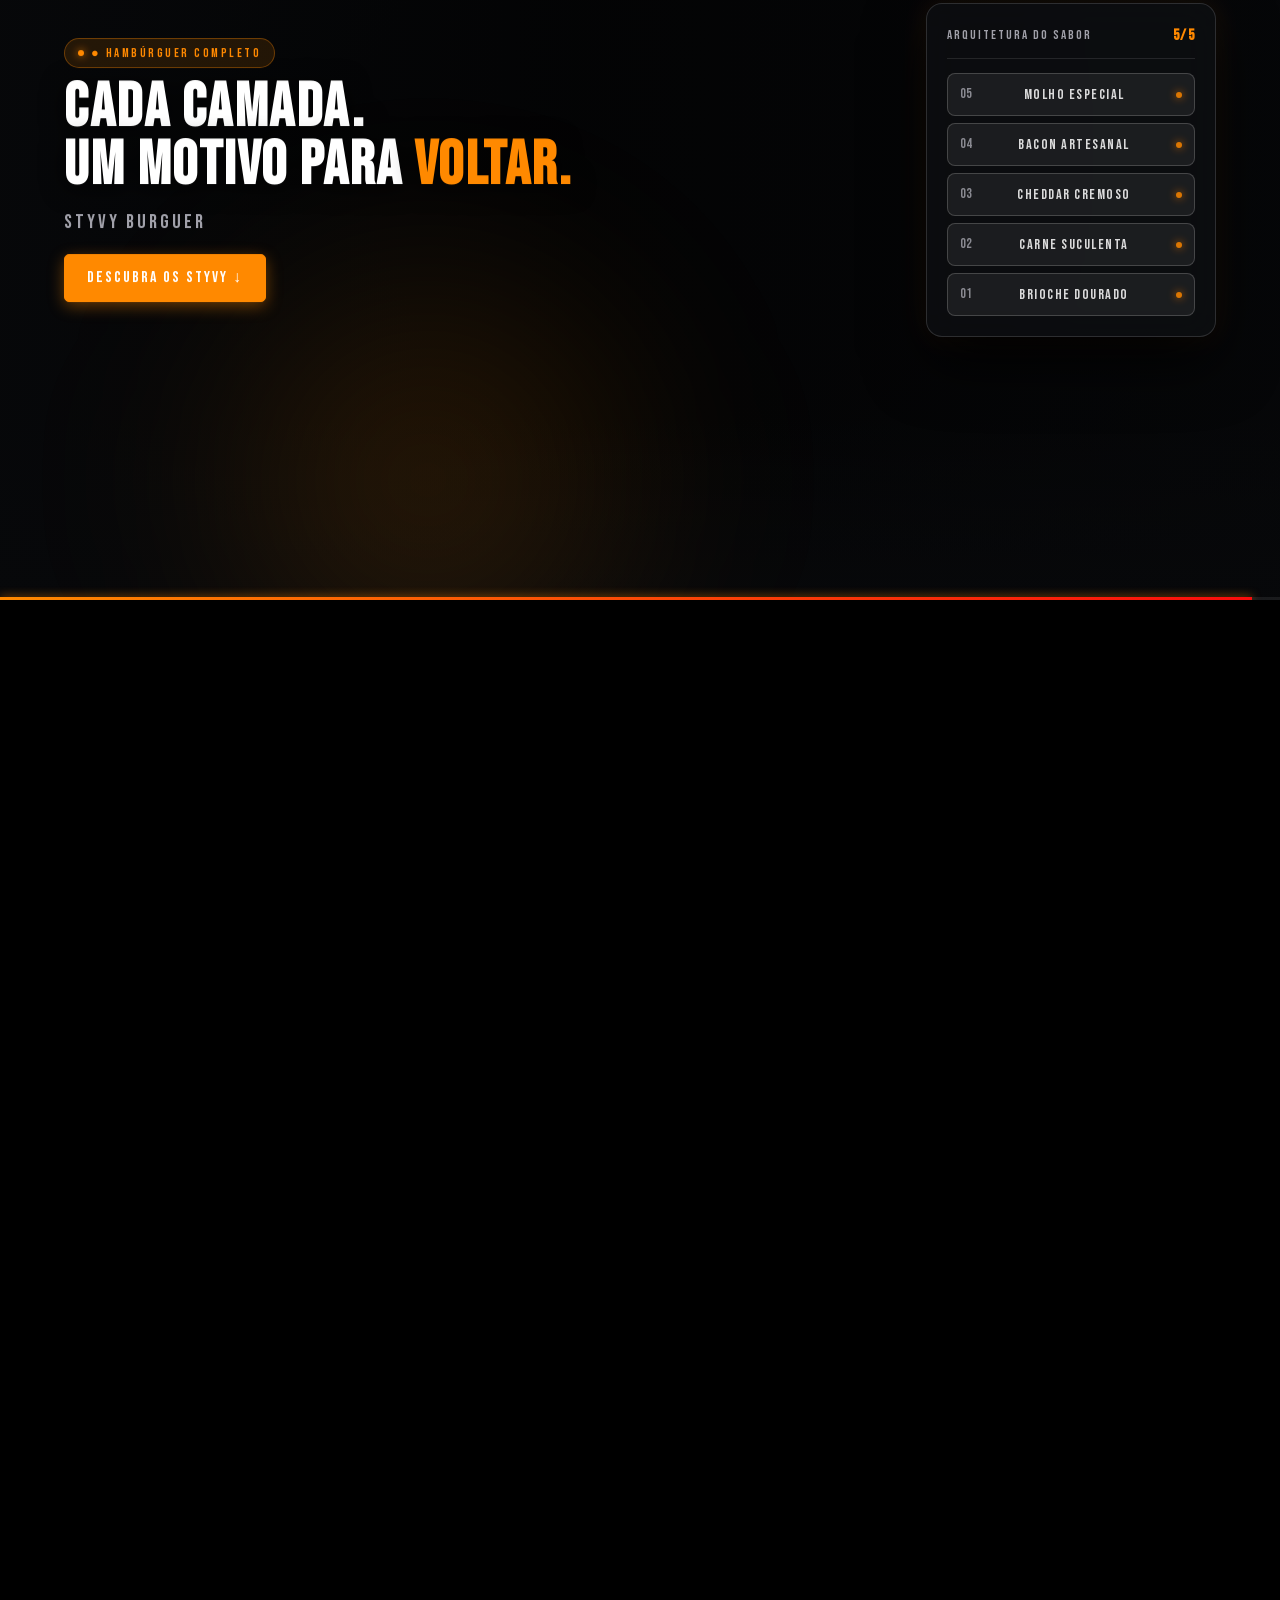
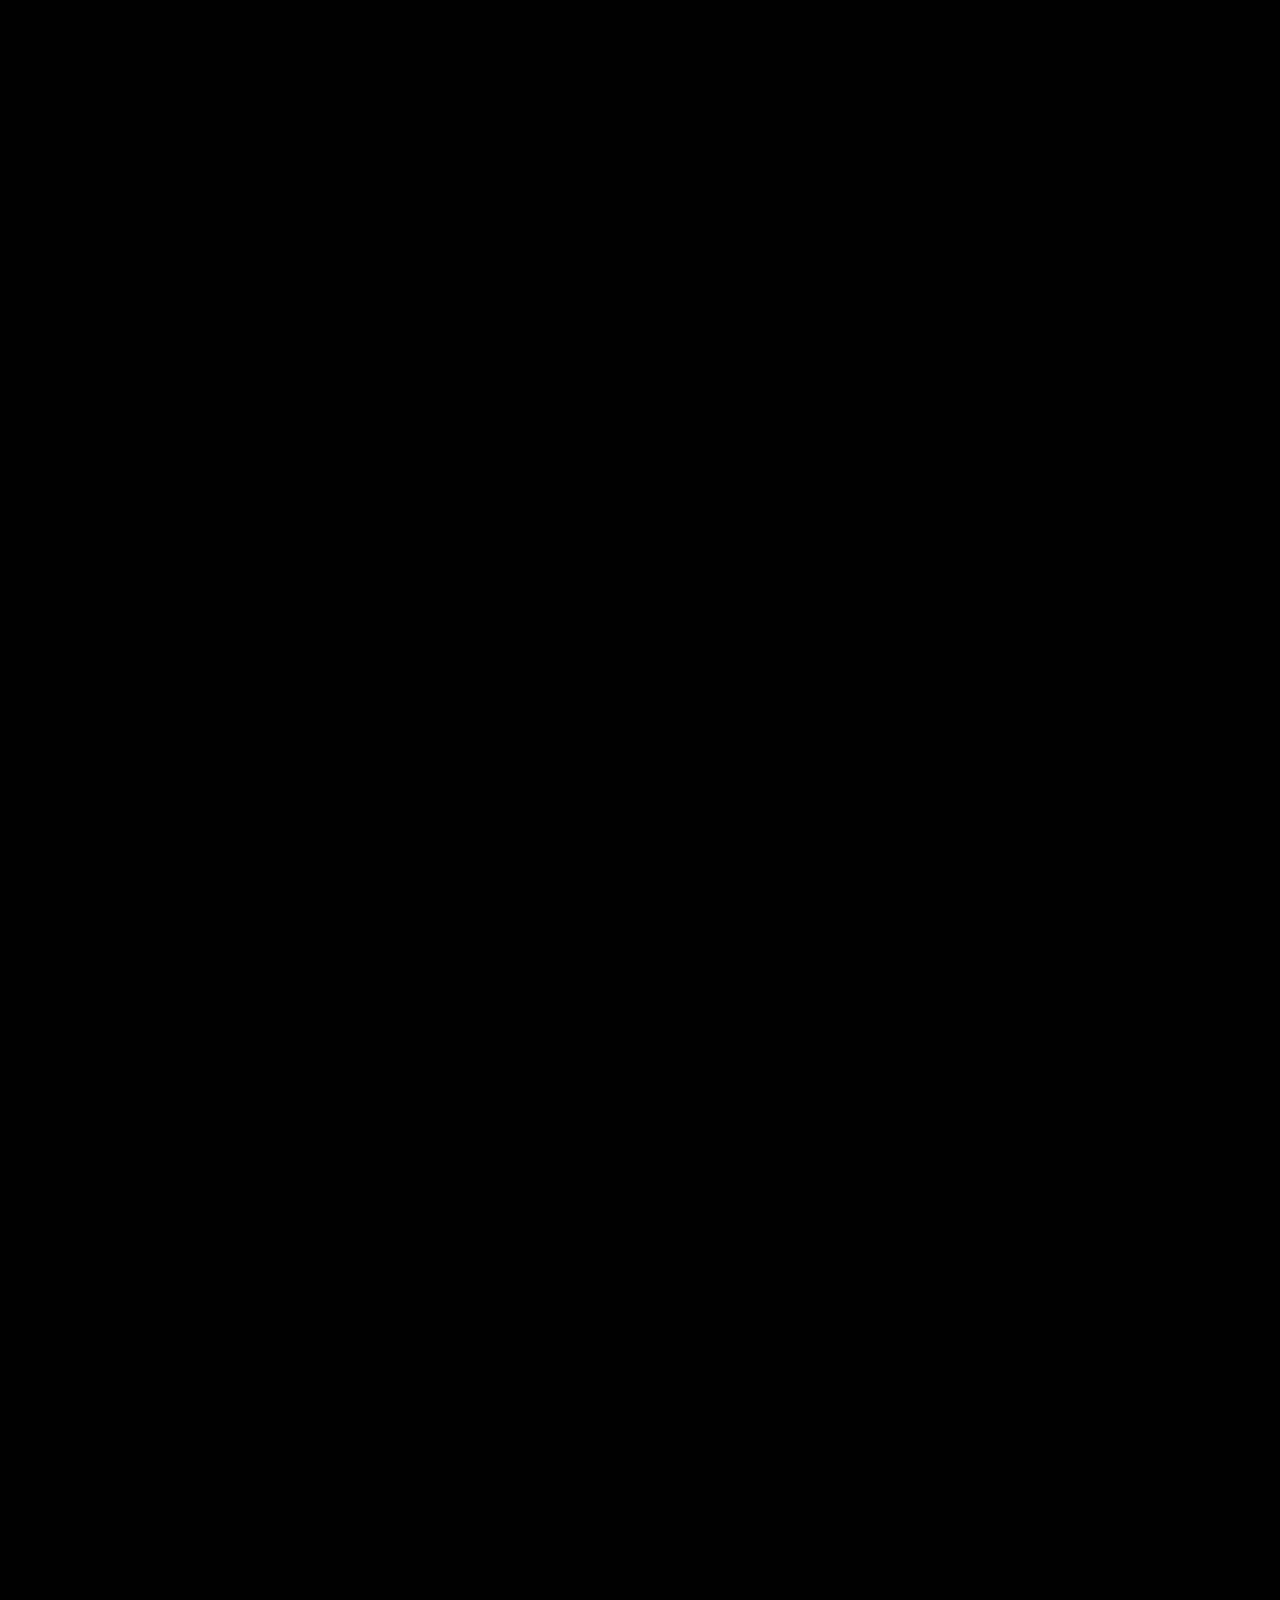
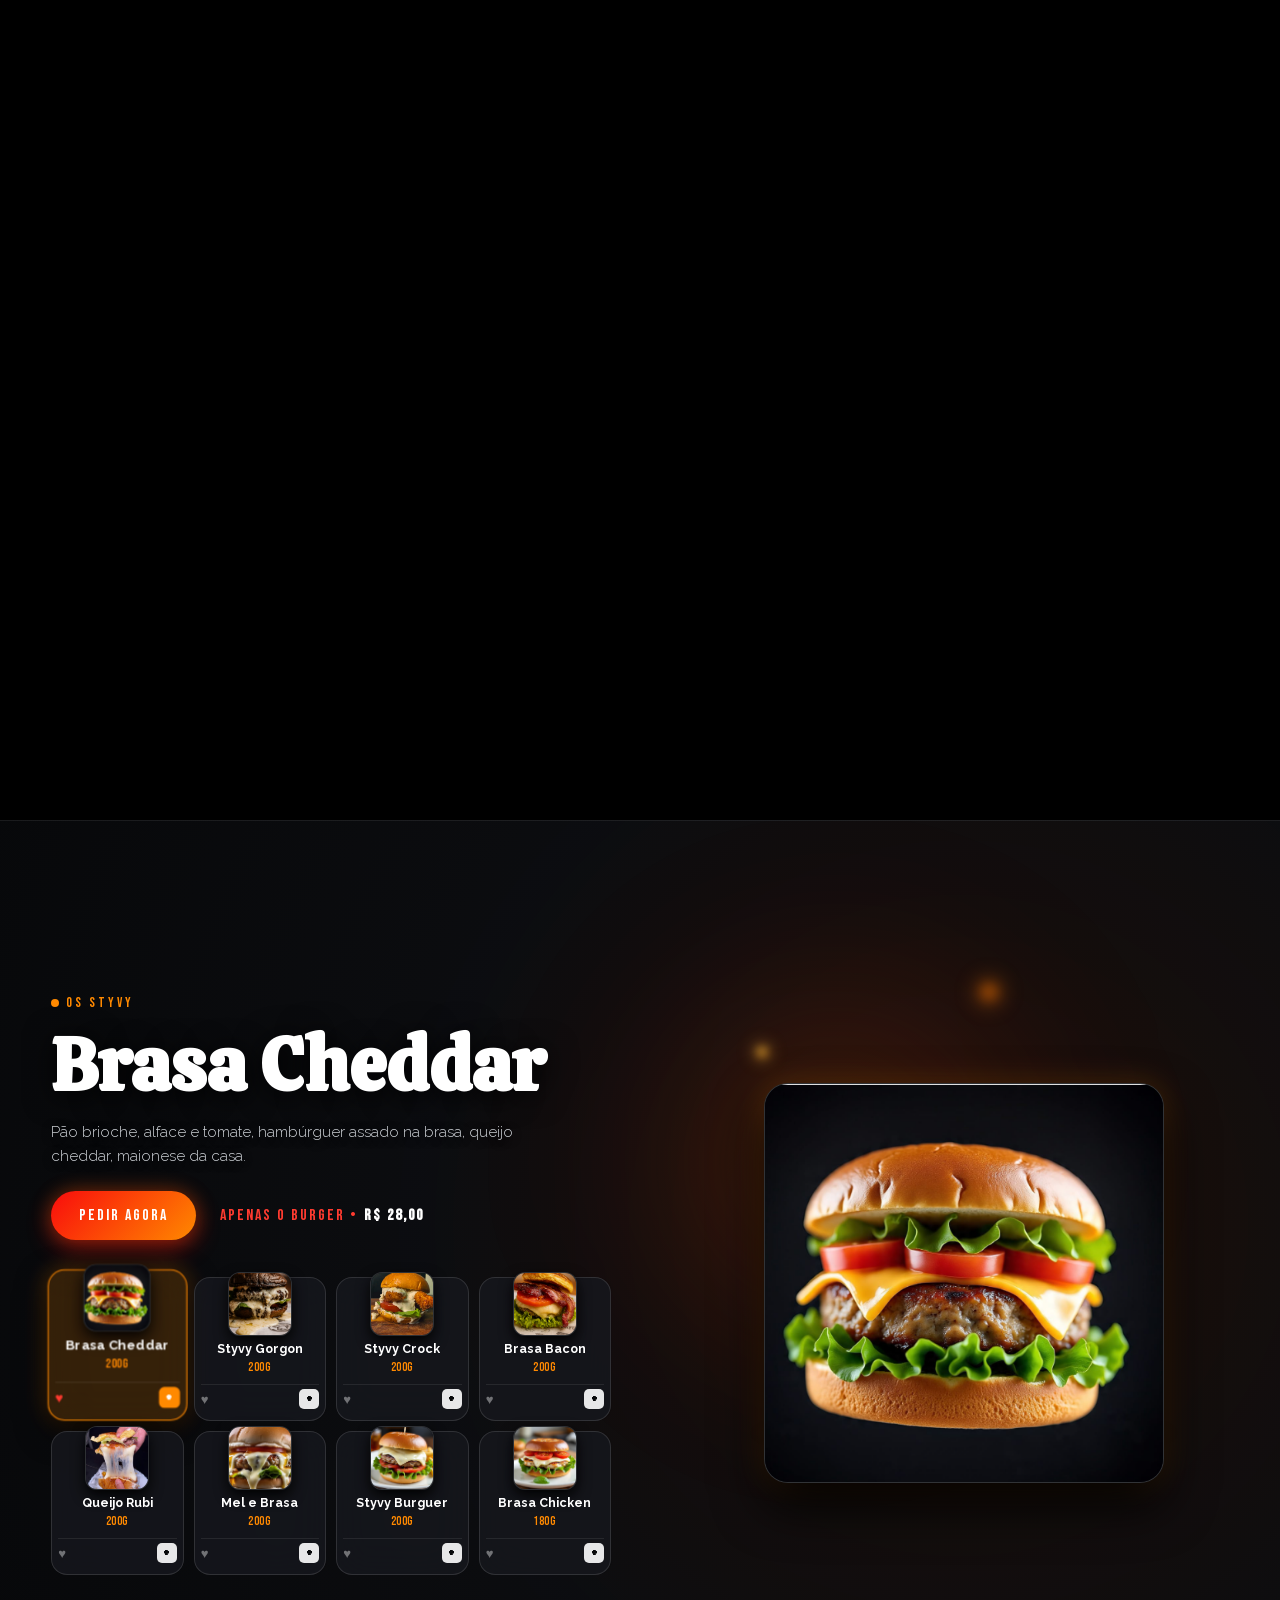
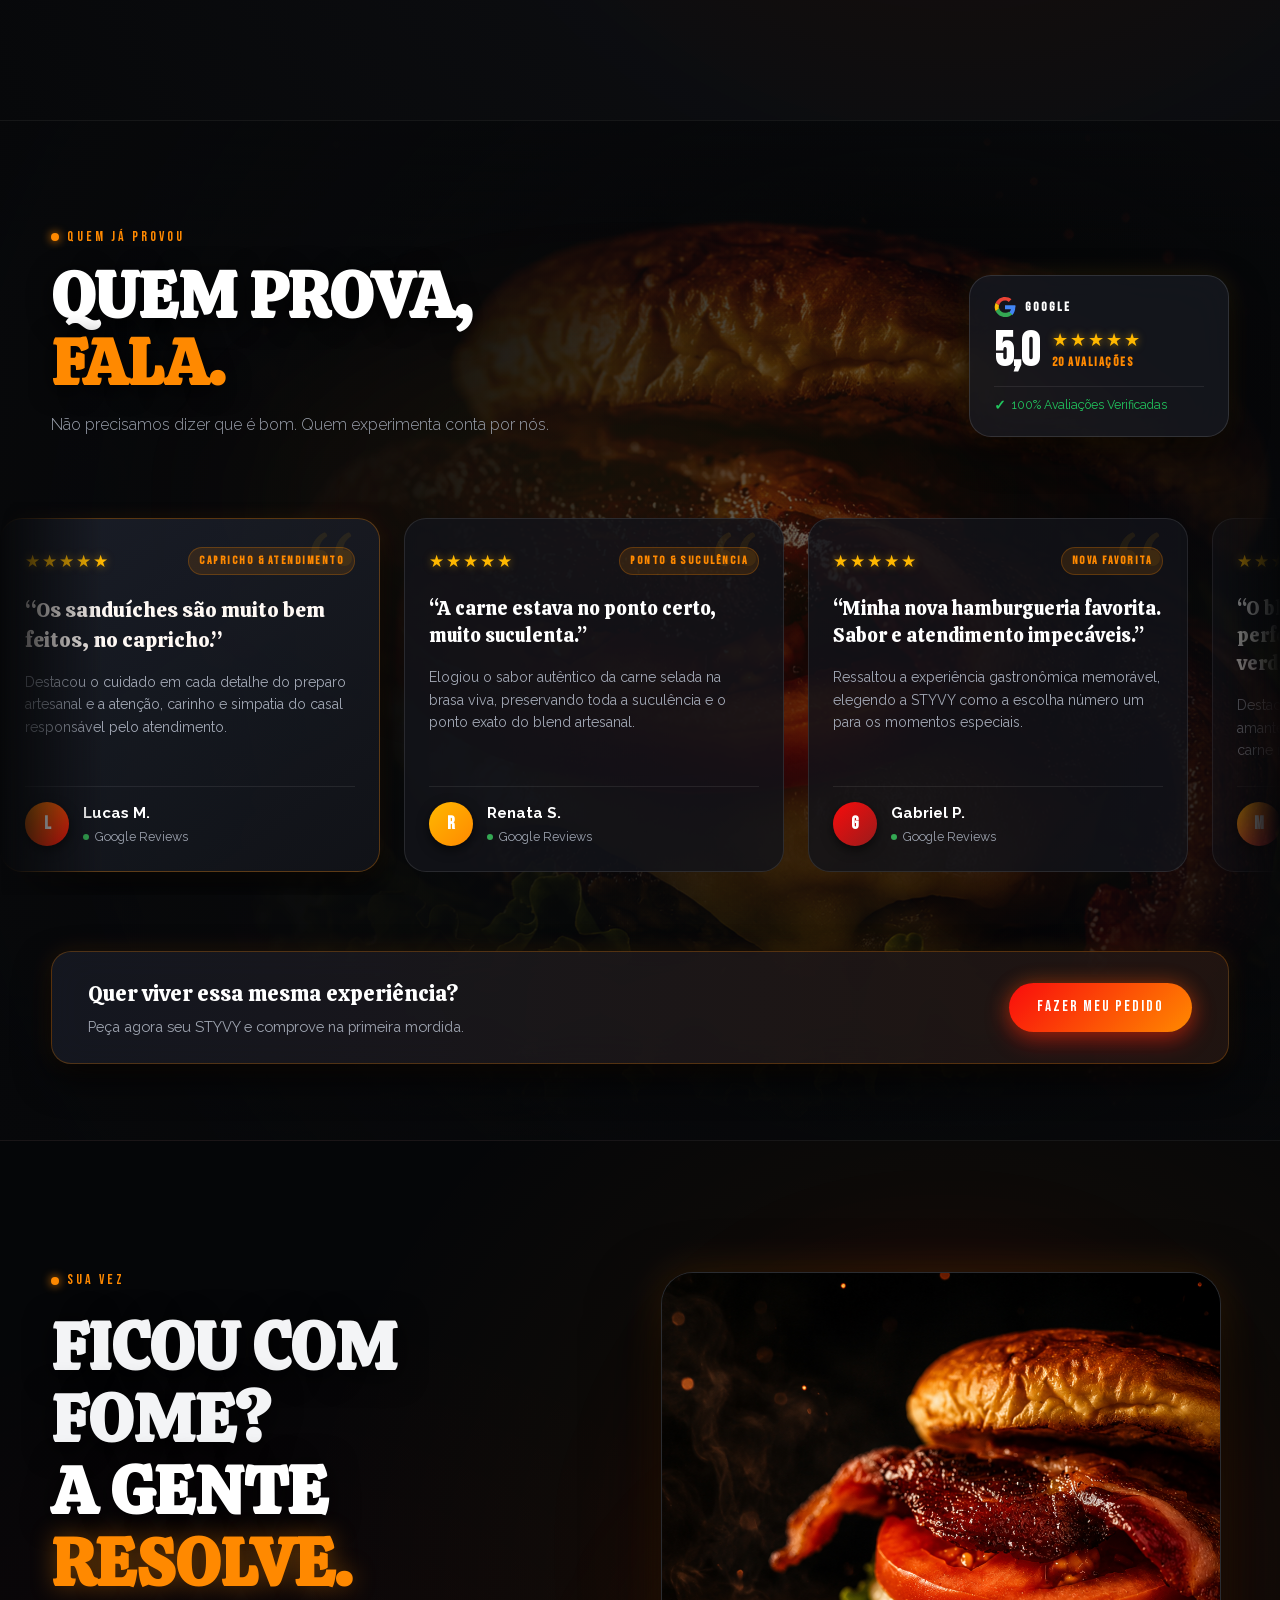
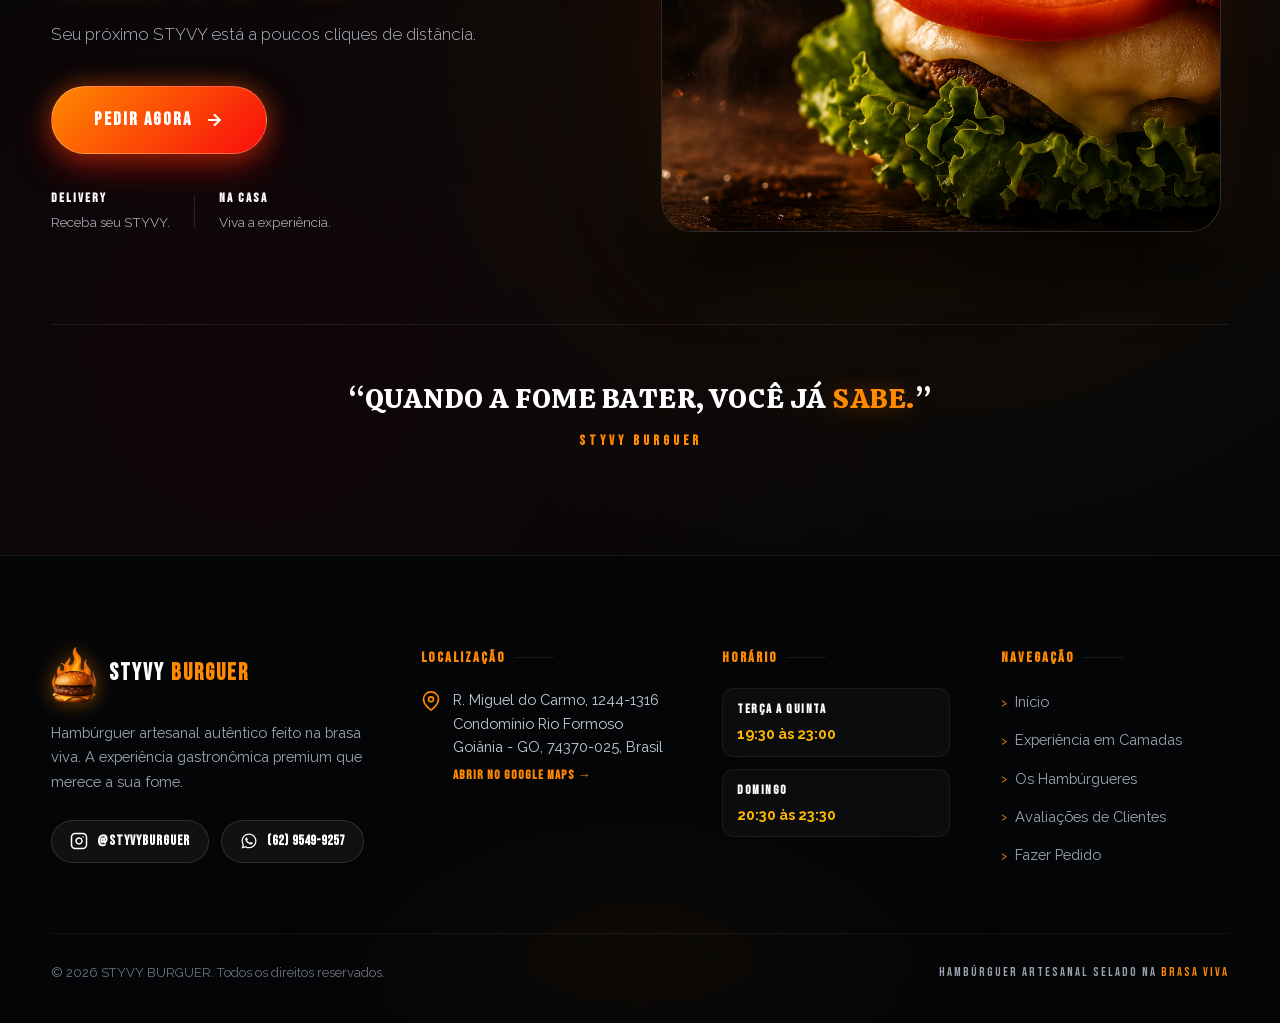
==== commit 9be627b6: "sexto ajuste" ====
--- a/index.html
+++ b/index.html
@@ -737,29 +737,43 @@
     /* 8. RESPONSIVIDADE                                                         */
     /* ========================================================================= */
     @media (max-width: 992px) {
+      :root {
+        --hero-scroll-length: 300vh;
+      }
       .hero-container {
-        height: auto !important;
-        min-height: 100vh;
-        min-height: 100dvh;
+        position: relative;
+        width: 100%;
+        height: var(--hero-scroll-length);
+        min-height: var(--hero-scroll-length);
+        display: block;
       }
       .hero-viewport {
-        position: relative !important;
-        height: 100vh !important;
-        height: 100dvh !important;
-      }
-      .hero-header-nav, .hero-timeline, .scroll-prompt {
+        position: sticky;
+        position: -webkit-sticky;
+        top: 0;
+        left: 0;
+        width: 100vw;
+        height: 100vh;
+        height: 100dvh;
+        overflow: hidden;
+        z-index: 10;
+      }
+      .hero-header-nav, .hero-timeline {
         display: none !important;
       }
       .hero-canvas {
         filter: none !important;
       }
       .hero-content-layer {
+        position: absolute;
+        inset: 0;
         top: 70px;
         bottom: 25px;
         left: 0;
         right: 0;
         padding: 0 1.25rem;
         pointer-events: none;
+        z-index: 5;
       }
       .story-phase {
         position: absolute;
@@ -771,7 +785,7 @@
         opacity: 0;
         visibility: hidden;
         pointer-events: none;
-        transition: opacity 0.5s ease, transform 0.5s ease;
+        transition: opacity 0.4s ease, transform 0.4s ease;
       }
       .story-phase.active {
         opacity: 1 !important;
@@ -789,6 +803,9 @@
     }
 
     @media (max-width: 580px) {
+      :root {
+        --hero-scroll-length: 280vh;
+      }
       .hero-header {
         height: 65px;
         padding: 0 1rem;
@@ -3750,10 +3767,10 @@
         cachedVh = window.innerHeight;
         isMobileDevice = window.innerWidth <= 992;
         if (heroContainer) {
-          cachedHeroScrollable = isMobileDevice ? 0 : Math.max(heroContainer.offsetHeight - cachedVh, 1);
+          cachedHeroScrollable = Math.max(heroContainer.offsetHeight - cachedVh, 1);
         }
         if (camadasContainer) {
-          cachedCamadasTop = isMobileDevice && heroContainer ? heroContainer.offsetHeight : camadasContainer.offsetTop;
+          cachedCamadasTop = camadasContainer.offsetTop;
           cachedCamadasHeight = camadasContainer.offsetHeight;
           cachedCamadasScrollable = Math.max(cachedCamadasHeight - cachedVh, 1);
         }
@@ -3874,7 +3891,6 @@
 
         heroVideo.addEventListener('ended', function() {
           if (isMobileDevice) {
-            updateHeroPhases(1.0);
             drawFrame(heroCtx, heroVideo, heroCanvas, true);
           }
         });
@@ -3903,7 +3919,7 @@
               heroPendingTime = null;
               applyHeroTime(next);
             }
-          }, isMobileDevice ? 75 : 50);
+          }, 50);
         });
 
         if ('requestVideoFrameCallback' in heroVideo) {
@@ -4015,54 +4031,44 @@
 
         // --- A. HERO SECTION ---
         if (heroContainer) {
-          if (isMobileDevice) {
-            // MODO MOBILE: Reprodução automática fluida sem dependência de scroll
-            const inHeroRange = scrollY < cachedCamadasTop;
-            if (inHeroRange) {
+          const inHeroRange = scrollY < cachedCamadasTop + cachedVh * 0.5;
+
+          heroSmooth += (heroTarget - heroSmooth) * (1 - Math.exp(-speedFactor * dt));
+          if (Math.abs(heroTarget - heroSmooth) < 0.0001) heroSmooth = heroTarget;
+
+          if (inHeroRange) {
+            if (isMobileDevice) {
+              // MODO MOBILE: Vídeo automático contínuo em segundo plano (sem travamentos de seek)
               if (heroVideo && heroVideo.paused && !heroVideo.ended) {
                 heroVideo.play().catch(() => {});
               }
               drawFrame(heroCtx, heroVideo, heroCanvas, false);
-
-              // Sincronização automática dos textos/fases com o tempo do vídeo
-              const dur = (heroVideo.duration && !isNaN(heroVideo.duration) && heroVideo.duration > 0) ? heroVideo.duration : (heroDuration || 19.56);
-              const progress = dur > 0 ? Math.min(Math.max(heroVideo.currentTime / dur, 0), 1) : 0;
-              updateHeroPhases(progress);
-
-              if (heroProgressBar) {
-                heroProgressBar.style.width = (progress * 100).toFixed(2) + '%';
-              }
             } else {
-              if (heroVideo && !heroVideo.paused) {
-                heroVideo.pause();
-              }
-            }
-          } else {
-            // MODO DESKTOP: Sincronização 100% Scroll-Driven Interativa
-            const inHeroRange = scrollY < cachedCamadasTop + cachedVh * 0.5;
-
-            heroSmooth += (heroTarget - heroSmooth) * (1 - Math.exp(-speedFactor * dt));
-            if (Math.abs(heroTarget - heroSmooth) < 0.0001) heroSmooth = heroTarget;
-
-            if (inHeroRange) {
+              // MODO DESKTOP: Sincronização 100% Scroll-Driven do vídeo
               const dur = (heroVideo.duration && !isNaN(heroVideo.duration) && heroVideo.duration > 0) ? heroVideo.duration : (heroDuration || 19.56);
               if (dur > 0) {
                 applyHeroTime(heroSmooth * dur);
               }
               drawFrame(heroCtx, heroVideo, heroCanvas, false);
-              updateHeroPhases(heroSmooth);
-
-              if (heroProgressBar) {
-                heroProgressBar.style.width = (heroSmooth * 100).toFixed(2) + '%';
+            }
+
+            // TEXTOS DO STORYTELLING: Sincronizados 100% ao SCROLL do usuário (Mobile & Desktop)
+            updateHeroPhases(heroSmooth);
+
+            if (heroProgressBar) {
+              heroProgressBar.style.width = (heroSmooth * 100).toFixed(2) + '%';
+            }
+
+            if (scrollPrompt) {
+              if (heroSmooth > 0.03) {
+                scrollPrompt.classList.add('fade-out');
+              } else {
+                scrollPrompt.classList.remove('fade-out');
               }
-
-              if (scrollPrompt) {
-                if (heroSmooth > 0.03) {
-                  scrollPrompt.classList.add('fade-out');
-                } else {
-                  scrollPrompt.classList.remove('fade-out');
-                }
-              }
+            }
+          } else {
+            if (isMobileDevice && heroVideo && !heroVideo.paused) {
+              heroVideo.pause();
             }
           }
         }
